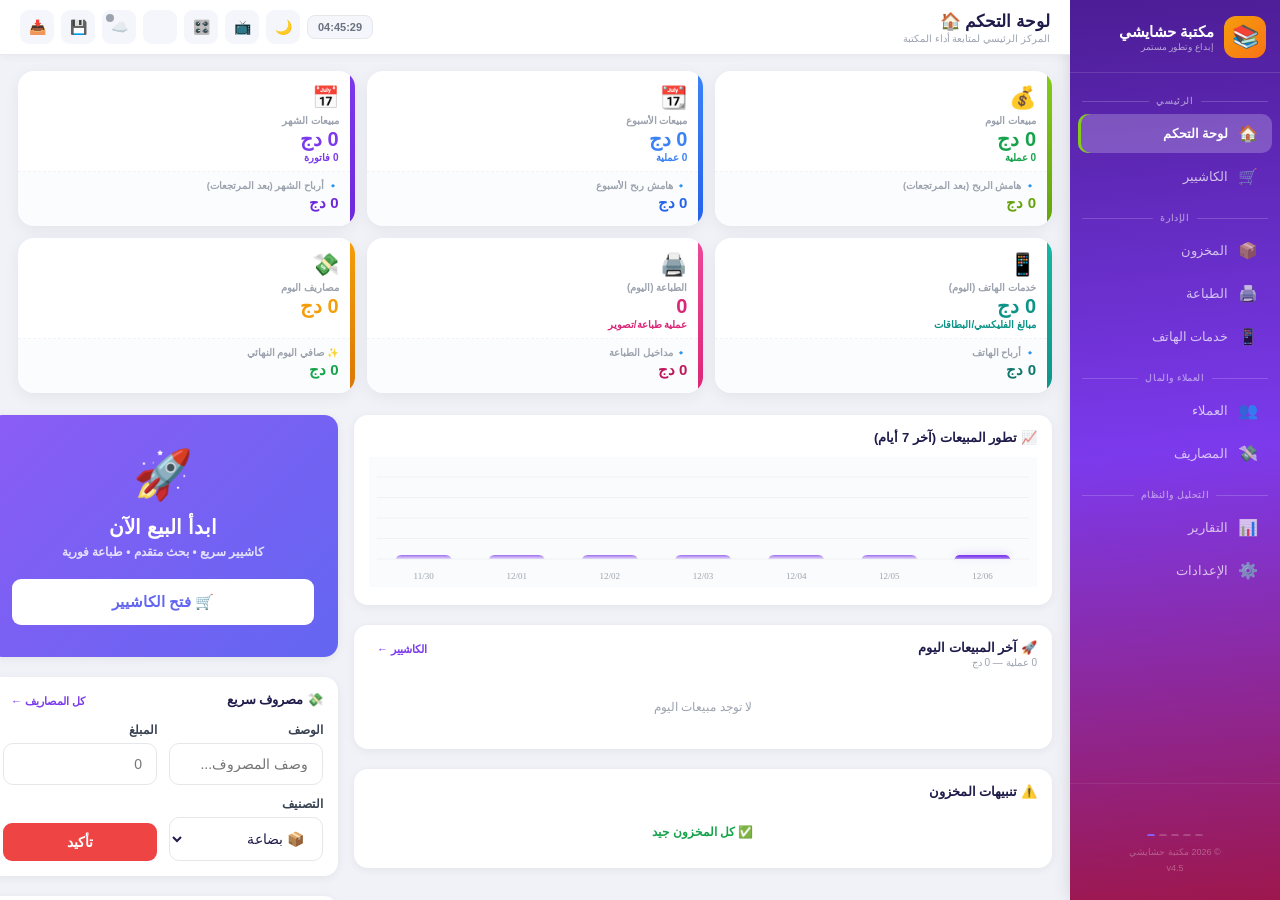
==== index.html @ e137a68d "Update index.html" ====
<!DOCTYPE html>
<html lang="ar" dir="rtl">
<head>
<meta charset="UTF-8">
<meta name="viewport" content="width=device-width, initial-scale=1.0, maximum-scale=1.0, user-scalable=no">
<title>مكتبة حشايشي - v4.5</title>
<style>
*,*::before,*::after{margin:0;padding:0;box-sizing:border-box;}
body{font-family:'Segoe UI',Tahoma,Arial,sans-serif;background:#f0f2f8;display:flex;height:100vh;overflow:hidden;direction:rtl;font-size:14px;color:#1e1b4b;}
body.dark-mode{background:#0f172a;color:#f8fafc;}
body.dark-mode .card,body.dark-mode .stat-card,body.dark-mode .inv-toolbar{background:#1e293b;border-color:#334155;}
body.dark-mode .input,body.dark-mode select,body.dark-mode .search-drop,body.dark-mode .modal{background:#1e293b;border-color:#334155;color:#f8fafc;}
body.dark-mode .input:focus{background:#0f172a;border-color:#7c3aed;}
body.dark-mode th{background:#0f172a;color:#94a3b8;border-color:#334155;}
body.dark-mode td{color:#cbd5e1;border-color:#1e293b;}
body.dark-mode tr:hover td{background:rgba(255,255,255,0.02);}
body.dark-mode .btn-gray{background:#334155;color:#f8fafc;border-color:#475569;}
body.dark-mode .topbar{background:#1e293b;border-color:#334155;}
body.dark-mode .topbar h1{color:#f8fafc;}
body.dark-mode .icon-btn,body.dark-mode .time-badge{background:rgba(30,41,59,0.8);color:#cbd5e1;}
body.dark-mode .sale-row,body.dark-mode .exp-row,body.dark-mode .cli-card{background:rgba(15,23,42,0.5);}
body.dark-mode .pt-btn,body.dark-mode .op-btn,body.dark-mode .ct-btn,body.dark-mode .pay-chip{background:#1e293b;border-color:#334155;color:#cbd5e1;}
body.dark-mode .pt-btn.sel,body.dark-mode .op-btn.sel,body.dark-mode .ct-btn.sel,body.dark-mode .pay-chip.sel{background:rgba(124,58,237,0.15);border-color:#7c3aed;}
body.dark-mode .cart-sum{background:rgba(124,58,237,0.05);}
body.dark-mode .qty-ctrl,body.dark-mode .qty-btn,body.dark-mode .tabs{background:#0f172a;border-color:#334155;color:#f8fafc;}
body.dark-mode .danger-zone{background:rgba(69,10,10,0.3);border-color:#7f1d1d;}
body.dark-mode .cat-chip{background:#334155;color:#e2e8f0;}
body.dark-mode .sidebar{background:linear-gradient(175deg,#1e1b4b,#312e81);}
body.dark-mode .inv-stat-card{background:#1e293b;border-color:#334155;}
body.dark-mode .modern-table-wrap{background:#1e293b;border-color:#334155;}
body.dark-mode .stock-bar-bg{background:#334155;}
body.dark-mode .cashier-top-bar{background:#1e293b;}
body.dark-mode .inv-prod-card{background:#1e293b;border-color:#334155;}
body.dark-mode .inv-detail-box{background:#0f172a;}
body.dark-mode .dash-combo-card{background:#1e293b;box-shadow:0 4px 16px rgba(0,0,0,.2);}
body.dark-mode .dcc-bottom{background:rgba(15,23,42,0.5);}
body.dark-mode .dcc-top{border-bottom-color:#334155;}
body.dark-mode .pt-name,body.dark-mode .on,body.dark-mode .ct-name{color:#f8fafc;}
body.dark-mode .summary-box{background:#1e293b;border-color:#334155;}
body.dark-mode .summary-box-purple{background:#1e293b;border-color:#334155;color:#cbd5e1;}
body.dark-mode .summary-box-purple .summary-row{color:#94a3b8;}
body.dark-mode .summary-box-purple .summary-val{color:#a78bfa;}
body.dark-mode #pc-result{background:#0f172a;border-color:#334155;}
body.dark-mode #pc-name{color:#f8fafc;}

.sidebar{width:210px;flex-shrink:0;background:linear-gradient(175deg,#4c1d95,#7c3aed,#9d174d);display:flex;flex-direction:column;padding:16px 0 10px;height:100vh;overflow-y:auto;overflow-x:hidden;box-shadow:4px 0 20px rgba(0,0,0,.2);}
.logo{display:flex;align-items:center;gap:10px;color:#fff;font-weight:800;font-size:15px;margin-bottom:8px;padding:0 14px 14px;border-bottom:1px solid rgba(255,255,255,.12);flex-shrink:0;}
.logo-icon{background:linear-gradient(135deg,#f59e0b,#f97316);border-radius:12px;width:42px;height:42px;display:flex;align-items:center;justify-content:center;font-size:22px;flex-shrink:0;}
.logo-text{display:flex;flex-direction:column;}
.logo-text span:first-child{font-size:15px;font-weight:800;}
.logo-text span:last-child{font-size:9px;opacity:.6;font-weight:400;margin-top:1px;}
.nav-divider{display:flex;align-items:center;gap:7px;padding:10px 12px 4px;margin:5px 0 2px;flex-shrink:0;}
.nav-divider::before,.nav-divider::after{content:'';flex:1;height:1px;background:rgba(255,255,255,.18);border-radius:1px;}
.nav-divider span{font-size:8.5px;color:rgba(255,255,255,.45);font-weight:700;letter-spacing:.6px;white-space:nowrap;}
.nav-item{display:flex;align-items:center;gap:10px;padding:10px 14px;border-radius:10px;cursor:pointer;color:rgba(255,255,255,.7);margin:2px 8px;transition:.2s;font-weight:500;font-size:12.5px;flex-shrink:0;}
.nav-item:hover{background:rgba(255,255,255,.15);color:#fff;}
.nav-item.active{background:rgba(255,255,255,.22);color:#fff;font-weight:700;box-shadow:inset 3px 0 0 #84cc16;}
.nav-icon{font-size:16px;width:20px;text-align:center;}
.sidebar-sparkline{display:flex;align-items:flex-end;justify-content:center;gap:4px;height:30px;margin:8px 0;flex-shrink:0;}
.spark-bar{width:8px;background:rgba(255,255,255,0.2);border-radius:4px 4px 0 0;transition:.3s;}
.spark-bar.today{background:#8b5cf6;}
.sidebar-footer{margin-top:auto;text-align:center;color:rgba(255,255,255,.3);font-size:9px;padding:14px;border-top:1px solid rgba(255,255,255,.08);line-height:1.8;flex-shrink:0;}
.mobile-close-sidebar{display:none;}

.main{flex:1;display:flex;flex-direction:column;overflow:hidden;min-width:0;}
.topbar{background:#fff;padding:10px 20px;display:flex;align-items:center;justify-content:space-between;border-bottom:1px solid #e8eaf0;flex-shrink:0;box-shadow:0 2px 8px rgba(0,0,0,.04);}
.topbar h1{font-size:17px;font-weight:800;color:#1e1b4b;}
.topbar p{font-size:10px;color:#9ca3af;margin-top:1px;}
.topbar-r{display:flex;gap:7px;align-items:center;}
.icon-btn{width:34px;height:34px;border-radius:9px;background:#f4f6fb;border:none;cursor:pointer;font-size:14px;display:flex;align-items:center;justify-content:center;transition:.2s;color:#374151;position:relative;}
.icon-btn:hover{background:#ede9fe;color:#7c3aed;}
.time-badge{font-size:11px;font-weight:600;color:#6b7280;background:#f4f6fb;padding:5px 10px;border-radius:8px;border:1px solid #e5e7eb;}
.sync-dot{width:8px;height:8px;border-radius:50%;background:#9ca3af;display:inline-block;position:absolute;top:4px;left:4px;transition:.4s;}
.sync-dot.ok{background:#16a34a;}
.sync-dot.busy{background:#f59e0b;animation:sdp .7s infinite;}
.sync-dot.err{background:#dc2626;}
@keyframes sdp{0%,100%{opacity:1}50%{opacity:.3}}
.page{display:none;flex:1;overflow-y:auto;overflow-x:hidden;padding:16px 18px;flex-direction:column;gap:12px;}
.page.active{display:flex;animation:fadeIn .3s ease;}
@keyframes fadeIn{from{opacity:0;transform:translateY(5px)}to{opacity:1;transform:translateY(0)}}

.card{background:#fff;border-radius:14px;padding:15px;box-shadow:0 2px 10px rgba(0,0,0,.06);}
.card-head{display:flex;justify-content:space-between;align-items:flex-start;margin-bottom:12px;}
.card-title{font-size:13px;font-weight:700;color:inherit;}
.card-sub{font-size:10px;color:#9ca3af;margin-top:2px;}
.see-all{font-size:11px;color:#7c3aed;cursor:pointer;font-weight:600;padding:3px 8px;border-radius:6px;transition:.2s;}
.see-all:hover{background:#ede9fe;}

.dash-grid{display:grid;grid-template-columns:repeat(3,1fr);gap:12px;margin-bottom:10px;}
.dash-combo-card{background:#fff;border-radius:16px;padding:0;box-shadow:0 4px 16px rgba(0,0,0,.06);overflow:hidden;position:relative;cursor:default;display:flex;flex-direction:column;}
.dash-combo-card::before{content:'';position:absolute;top:0;right:0;width:5px;height:100%;border-radius:0 16px 16px 0;}
.dcc-green::before{background:linear-gradient(180deg,#84cc16,#65a30d);}
.dcc-blue::before{background:linear-gradient(180deg,#3b82f6,#2563eb);}
.dcc-purple::before{background:linear-gradient(180deg,#7c3aed,#6d28d9);}
.dcc-orange::before{background:linear-gradient(180deg,#f59e0b,#d97706);}
.dcc-teal::before{background:linear-gradient(180deg,#14b8a6,#0d9488);}
.dcc-pink::before{background:linear-gradient(180deg,#ec4899,#db2777);}
.dcc-red::before{background:linear-gradient(180deg,#ef4444,#dc2626);}
.dcc-top{padding:14px 16px 8px;border-bottom:1px dashed #f0f2f8;flex:1;}
.dcc-bottom{padding:8px 16px 14px;background:rgba(248,250,252,0.6);}
.dcc-label{font-size:10px;color:#9ca3af;font-weight:600;margin-bottom:3px;}
.dcc-val{font-size:20px;font-weight:900;color:inherit;line-height:1;}
.dcc-sub{font-size:10px;font-weight:700;margin-top:3px;}
.dcc-profit-label{font-size:9.5px;color:#9ca3af;font-weight:600;margin-bottom:3px;}
.dcc-profit-val{font-size:15px;font-weight:800;}
.dcc-icon{font-size:22px;margin-bottom:4px;}

.btn{padding:10px 16px;border-radius:9px;border:none;font-size:13px;font-weight:700;cursor:pointer;transition:all .2s;display:inline-flex;align-items:center;gap:5px;font-family:inherit;white-space:nowrap;justify-content:center;}
.btn:active{transform:scale(0.95);}
.btn-p{background:#7c3aed;color:#fff;}
.btn-p:hover{background:#6d28d9;}
.btn-g{background:#84cc16;color:#fff;}
.btn-g:hover{background:#65a30d;}
.btn-r{background:#ef4444;color:#fff;}
.btn-r:hover{background:#dc2626;}
.btn-blue{background:#3b82f6;color:#fff;}
.btn-blue:hover{background:#2563eb;}
.btn-out{background:#fff;color:#7c3aed;border:1.5px solid #7c3aed;}
.btn-out:hover{background:#ede9fe;}
.btn-gray{background:#f4f6fb;color:#374151;border:1px solid #e5e7eb;}
.btn-gray:hover{background:#e5e7eb;}
.btn-sm{padding:6px 12px;font-size:12px;}
.btn-full{width:100%;}

.label{display:block;font-size:12px;font-weight:600;color:#374151;margin-bottom:6px;}
.input{width:100%;padding:12px 14px;border:1.5px solid #e5e7eb;border-radius:10px;font-size:14px;font-family:inherit;outline:none;transition:.2s;direction:rtl;background:#fff;color:inherit;}
.input:focus{border-color:#7c3aed;box-shadow:0 0 0 3px rgba(124,58,237,.1);}
.fg{margin-bottom:14px;}
.frow{display:grid;grid-template-columns:1fr 1fr;gap:12px;}
.frow3{display:grid;grid-template-columns:1fr 1fr 1fr;gap:12px;}
.two-col{display:grid;grid-template-columns:1fr 350px;gap:16px;align-items:start;}

.inv-stats-grid{display:grid;grid-template-columns:repeat(4,1fr);gap:12px;margin-bottom:14px;}
.inv-stat-card{background:#fff;border-radius:16px;padding:18px;box-shadow:0 4px 16px rgba(0,0,0,.05);border:2px solid transparent;cursor:pointer;transition:all .25s;position:relative;overflow:hidden;}
.inv-stat-card::before{content:'';position:absolute;top:0;right:0;width:5px;height:100%;}
.inv-stat-all::before{background:#7c3aed;}
.inv-stat-ok::before{background:#16a34a;}
.inv-stat-low::before{background:#f59e0b;}
.inv-stat-out::before{background:#ef4444;}
.inv-stat-card:hover,.inv-stat-card.active-filter{transform:translateY(-3px);box-shadow:0 8px 24px rgba(0,0,0,.1);}
.inv-stat-card.active-filter{border-width:2px;}
.inv-stat-all.active-filter{border-color:#7c3aed;background:#faf5ff;}
.inv-stat-ok.active-filter{border-color:#16a34a;background:#f0fdf4;}
.inv-stat-low.active-filter{border-color:#f59e0b;background:#fffbeb;}
.inv-stat-out.active-filter{border-color:#ef4444;background:#fff5f5;}
.inv-stat-val{font-size:28px;font-weight:900;line-height:1;margin-bottom:6px;}
.inv-stat-lbl{font-size:11px;color:#64748b;font-weight:700;}
.inv-stat-all .inv-stat-val{color:#7c3aed;}
.inv-stat-ok .inv-stat-val{color:#16a34a;}
.inv-stat-low .inv-stat-val{color:#f59e0b;}
.inv-stat-out .inv-stat-val{color:#ef4444;}
.inv-toolbar{display:flex;gap:12px;align-items:center;flex-wrap:wrap;background:#fff;padding:14px;border-radius:14px;box-shadow:0 2px 10px rgba(0,0,0,.04);margin-bottom:12px;}

.modern-table-wrap{overflow-x:auto;overflow-y:auto;max-height:calc(100vh - 280px);border-radius:14px;box-shadow:0 4px 15px rgba(0,0,0,.03);background:#fff;border:1px solid #e5e7eb;}
.modern-table{width:100%;border-collapse:separate;border-spacing:0;min-width:800px;}
.modern-table th{position:sticky;top:0;z-index:10;background:#f8fafc;padding:12px 16px;font-size:11px;font-weight:800;color:#475569;letter-spacing:0.5px;border-bottom:2px solid #e2e8f0;text-align:right;}
.modern-table td{padding:12px 16px;font-size:12.5px;border-bottom:1px solid #f1f5f9;vertical-align:middle;transition:background .2s;}
.modern-table tr:hover td{background:#f8fafc;}
.modern-table tr:last-child td{border-bottom:none;}
.action-btn-circle{width:30px;height:30px;border-radius:50%;display:flex;align-items:center;justify-content:center;border:none;cursor:pointer;transition:.2s;font-size:13px;}
.action-btn-circle.cart{background:#f0fdf4;color:#16a34a;}
.action-btn-circle.cart:hover{background:#16a34a;color:#fff;transform:scale(1.1);}
.action-btn-circle.edit{background:#f4f6fb;color:#3b82f6;}
.action-btn-circle.edit:hover{background:#3b82f6;color:#fff;transform:scale(1.1);}
.action-btn-circle.del{background:#fef2f2;color:#ef4444;}
.action-btn-circle.del:hover{background:#ef4444;color:#fff;transform:scale(1.1);}
.stock-bar-bg{width:70px;height:5px;background:#e2e8f0;border-radius:3px;overflow:hidden;margin-top:5px;}
.stock-bar-fill{height:100%;border-radius:3px;transition:width .3s ease;}
.stock-fill-ok{background:#16a34a;}
.stock-fill-low{background:#f59e0b;}
.stock-fill-out{background:#ef4444;}
.badge-pro{display:inline-flex;align-items:center;padding:3px 8px;border-radius:20px;font-size:10.5px;font-weight:800;}
.badge-ok{background:#dcfce7;color:#16a34a;}
.badge-low{background:#fef3c7;color:#d97706;}
.badge-out{background:#fee2e2;color:#dc2626;}
.inv-mobile-card{display:none;flex-direction:column;gap:10px;}
.inv-prod-card{background:#fff;border-radius:14px;padding:14px;box-shadow:0 2px 10px rgba(0,0,0,.06);border:1.5px solid #f0f2f8;}
.inv-prod-card-header{display:flex;align-items:center;justify-content:space-between;margin-bottom:10px;}
.inv-prod-name{font-size:14px;font-weight:800;color:inherit;}
.inv-prod-cat{font-size:10px;color:#9ca3af;margin-top:2px;}
.inv-prod-price{font-size:18px;font-weight:900;color:#7c3aed;}
.inv-prod-details{display:grid;grid-template-columns:1fr 1fr;gap:8px;margin-bottom:10px;}
.inv-detail-box{background:#f8fafc;border-radius:10px;padding:8px 10px;}
.inv-detail-lbl{font-size:9px;color:#9ca3af;font-weight:600;margin-bottom:2px;}
.inv-detail-val{font-size:14px;font-weight:800;color:inherit;}
.inv-qty-edit-btn{width:100%;background:#f4f6fb;border:1px solid #e5e7eb;border-radius:12px;padding:10px;text-align:center;font-size:16px;font-weight:900;color:#374151;cursor:pointer;transition:.2s;}
.inv-qty-edit-btn:hover{background:#ede9fe;border-color:#7c3aed;color:#7c3aed;}
.inv-card-actions{display:flex;gap:8px;margin-top:10px;}

.set-content{display:none;}
.set-content.active{display:grid;grid-template-columns:1fr 350px;gap:16px;align-items:start;}

.cashier-top-bar{display:flex;gap:12px;align-items:center;background:#fff;padding:12px 16px;border-radius:14px;box-shadow:0 2px 10px rgba(0,0,0,.04);margin-bottom:12px;flex-wrap:wrap;}
.cashier-search-wrap{flex:1;min-width:250px;display:flex;gap:8px;position:relative;}
.cart-wrap-desktop{display:flex;flex-direction:column;height:calc(100vh - 170px);position:sticky;top:0;}
#cart-list-desktop{overflow-y:auto;flex:1;min-height:0;display:flex;flex-direction:column-reverse;}
.cart-item{display:flex;align-items:center;gap:8px;padding:10px 0;border-bottom:1px solid #f0f2f8;}
.cart-item:first-child{border-bottom:none;}
.ci-info{flex:1;min-width:0;}
.ci-name{font-size:13px;font-weight:700;color:inherit;white-space:nowrap;overflow:hidden;text-overflow:ellipsis;}
.ci-unit{font-size:11px;color:#9ca3af;}
.ci-price{font-size:14px;font-weight:800;color:#7c3aed;white-space:nowrap;}
.qty-ctrl{display:flex;align-items:center;gap:4px;flex-shrink:0;background:#f8fafc;padding:4px;border-radius:10px;border:1px solid #e5e7eb;}
.qty-btn{width:28px;height:28px;border-radius:8px;border:none;background:#fff;cursor:pointer;font-size:14px;font-weight:700;display:flex;align-items:center;justify-content:center;transition:.15s;box-shadow:0 1px 3px rgba(0,0,0,.06);}
.qty-btn:hover{color:#7c3aed;}
.qty-n{width:28px;text-align:center;font-size:14px;font-weight:800;}
.cart-total-big{background:linear-gradient(135deg,#7c3aed,#6366f1);border-radius:16px;padding:20px;margin:10px 0;text-align:center;color:#fff;}
.cart-total-big-label{font-size:12px;opacity:.8;font-weight:600;margin-bottom:4px;}
.cart-total-big-num{font-size:42px;font-weight:900;letter-spacing:-1px;line-height:1;}
.cart-total-big-sub{font-size:11px;opacity:.7;margin-top:6px;}
.cashier-stats-bottom{display:grid;grid-template-columns:repeat(4,1fr);gap:10px;margin-top:10px;}
.cashier-stat-box{background:#f8fafc;border-radius:12px;padding:12px;text-align:center;border:1px solid #e5e7eb;}
.csb-val{font-size:20px;font-weight:900;color:#7c3aed;}
.csb-lbl{font-size:10px;color:#9ca3af;font-weight:600;margin-top:3px;}

.pay-chips{display:flex;gap:8px;margin-bottom:12px;}
.pay-chip{flex:1;padding:14px;border-radius:12px;border:2px solid #e5e7eb;background:#fff;cursor:pointer;text-align:center;transition:.2s;font-size:13px;font-weight:800;color:#374151;}
.pay-chip:hover{border-color:#c4b5fd;background:#faf5ff;}
.pay-chip.sel{border-color:#7c3aed;background:#ede9fe;color:#7c3aed;}

.tag{display:inline-flex;align-items:center;gap:3px;padding:4px 10px;border-radius:20px;font-size:11px;font-weight:700;}
.tg{background:#dcfce7;color:#16a34a;}
.tr{background:#fee2e2;color:#dc2626;}
.tb{background:#dbeafe;color:#2563eb;}
.to{background:#ffedd5;color:#ea580c;}
.tp{background:#ede9fe;color:#7c3aed;}
.tgr{background:#f3f4f6;color:#6b7280;}
.search-drop{position:absolute;z-index:100;background:#fff;border:1.5px solid #e5e7eb;border-radius:10px;overflow:hidden;box-shadow:0 8px 24px rgba(0,0,0,.1);width:100%;top:100%;margin-top:4px;max-height:260px;overflow-y:auto;}
.search-drop-item{padding:12px;cursor:pointer;display:flex;justify-content:space-between;align-items:center;border-bottom:1px solid #f0f2f8;transition:.15s;}
.search-drop-item:hover{background:#faf5ff;padding-right:16px;}
.tabs{display:flex;gap:6px;margin-bottom:16px;background:#f4f6fb;padding:6px;border-radius:12px;}
.tab-btn{flex:1;padding:12px;border-radius:10px;border:none;font-size:13px;font-weight:700;cursor:pointer;color:#6b7280;transition:.2s;font-family:inherit;background:transparent;}
.tab-btn.active{background:#fff;color:#7c3aed;box-shadow:0 2px 8px rgba(0,0,0,.08);}

.print-grid{display:grid;grid-template-columns:repeat(3,1fr);gap:12px;margin-bottom:20px;}
.pt-btn{padding:20px 10px;border-radius:16px;border:1.5px solid #e5e7eb;background:#fff;cursor:pointer;text-align:center;transition:.2s;}
.pt-btn:hover{border-color:#c4b5fd;background:#faf5ff;transform:translateY(-2px);}
.pt-btn.sel{border-color:#7c3aed;background:#faf5ff;box-shadow:0 0 0 3px rgba(124,58,237,.1);}
.pt-icon{font-size:32px;margin-bottom:10px;display:block;}
.pt-name{font-size:12px;font-weight:800;color:#1e1b4b;line-height:1.4;}
.pt-price{font-size:13px;color:#7c3aed;font-weight:800;margin-top:6px;}
.op-grid{display:grid;grid-template-columns:repeat(3,1fr);gap:12px;margin-bottom:20px;}
.op-btn{padding:20px 10px;border-radius:16px;border:1.5px solid #e5e7eb;background:#fff;cursor:pointer;text-align:center;transition:.2s;}
.op-btn:hover{border-color:#84cc16;background:#f0fdf4;transform:translateY(-2px);}
.op-btn.sel{border-color:#84cc16;background:#f0fdf4;box-shadow:0 0 0 3px rgba(132,204,22,.1);}
.oi-dot{width:36px;height:36px;border-radius:50%;margin:0 auto 10px;box-shadow:0 4px 10px rgba(0,0,0,0.1);}
.oi-djezzy{background:linear-gradient(135deg,#ef4444,#dc2626);}
.oi-mobilis{background:linear-gradient(135deg,#84cc16,#65a30d);}
.oi-ooredoo{background:linear-gradient(135deg,#3b82f6,#2563eb);}
.on{font-size:13px;font-weight:800;color:#1e1b4b;}
.card-grid{display:grid;grid-template-columns:repeat(2,1fr);gap:12px;margin-bottom:20px;}
.ct-btn{padding:16px;border-radius:16px;border:1.5px solid #e5e7eb;background:#fff;cursor:pointer;text-align:center;transition:.2s;}
.ct-btn:hover,.ct-btn.sel{border-color:#84cc16;background:#f0fdf4;transform:translateY(-2px);}
.ct-name{font-size:13px;font-weight:800;color:#1e1b4b;}
.ct-price{font-size:20px;font-weight:900;color:#7c3aed;margin:6px 0;}
.ct-profit{font-size:11px;color:#16a34a;font-weight:700;background:#dcfce7;display:inline-block;padding:4px 10px;border-radius:20px;}
.summary-box{background:linear-gradient(135deg,#f0fdf4,#dcfce7);border-radius:16px;padding:20px;margin:20px 0;border:1px solid #bbf7d0;display:flex;flex-direction:column;gap:10px;}
.summary-row{display:flex;justify-content:space-between;align-items:center;font-size:14px;font-weight:700;color:#065f46;}
.summary-val{font-size:24px;font-weight:900;color:#10b981;}
.summary-box-purple{background:linear-gradient(135deg,#faf5ff,#f3e8ff);border-color:#e9d5ff;color:#4c1d95;}
.summary-box-purple .summary-row{color:#5b21b6;}
.summary-box-purple .summary-val{color:#7c3aed;}

.cli-header-bar{display:flex;justify-content:space-between;align-items:center;margin-bottom:16px;padding:0 8px;}
.cli-total-debt{text-align:left;}
.cli-total-debt-lbl{font-size:11px;color:#64748b;font-weight:700;}
.cli-total-debt-val{font-size:18px;font-weight:900;color:#dc2626;}
.cli-card{display:flex;align-items:center;justify-content:space-between;padding:16px;border:1.5px solid #f0f2f8;border-radius:16px;cursor:pointer;transition:.2s;margin-bottom:10px;background:#fff;box-shadow:0 2px 8px rgba(0,0,0,0.02);}
.cli-card:hover{border-color:#d8b4fe;background:#faf5ff;transform:translateY(-2px);box-shadow:0 4px 12px rgba(124,58,237,0.08);}
.cli-card-right{display:flex;align-items:center;gap:14px;}
.cli-av{width:48px;height:48px;border-radius:50%;background:linear-gradient(135deg,#c084fc,#db2777);color:#fff;display:flex;align-items:center;justify-content:center;font-weight:800;font-size:20px;flex-shrink:0;box-shadow:0 4px 10px rgba(219,39,119,0.2);}
.cli-name{font-size:15px;font-weight:800;color:#1e1b4b;}
.cli-phone{font-size:11px;color:#94a3b8;margin-top:4px;}
.cli-card-left{text-align:left;}

.modal-ov{display:none;position:fixed;inset:0;background:rgba(15,10,40,.6);z-index:9999;align-items:center;justify-content:center;backdrop-filter:blur(4px);padding:20px;}
.modal-ov.show{display:flex;animation:fadeInModal .2s ease;}
@keyframes fadeInModal{from{opacity:0;transform:scale(0.95)}to{opacity:1;transform:scale(1)}}
.modal{background:#fff;border-radius:20px;padding:24px;width:94%;max-width:440px;box-shadow:0 24px 64px rgba(0,0,0,.3);max-height:90vh;overflow-y:auto;}
.modal-title{font-size:17px;font-weight:800;color:inherit;margin-bottom:18px;display:flex;align-items:center;gap:8px;}
.modal-foot{display:flex;gap:10px;margin-top:20px;}
.toast{position:fixed;bottom:24px;left:50%;transform:translateX(-50%) translateY(80px);background:#1e1b4b;color:#fff;padding:12px 20px;border-radius:12px;font-size:13px;font-weight:600;z-index:99999;transition:.4s cubic-bezier(0.175,0.885,0.32,1.275);opacity:0;pointer-events:none;display:flex;align-items:center;gap:8px;box-shadow:0 8px 24px rgba(0,0,0,.3);}
.toast.show{transform:translateX(-50%) translateY(0);opacity:1;}
.toast.success{background:linear-gradient(135deg,#16a34a,#15803d);}
.toast.error{background:linear-gradient(135deg,#dc2626,#b91c1c);}

.cat-chip{display:inline-flex;align-items:center;gap:6px;background:#e2e8f0;color:#334155;padding:8px 14px;border-radius:20px;font-size:13px;font-weight:700;transition:.2s;border:1px solid transparent;}
.cat-chip:hover{background:#cbd5e1;}
.cat-chip .rm-btn{cursor:pointer;color:#ef4444;font-size:12px;padding:2px;border-radius:50%;transition:.2s;}
.danger-zone{background:#fff5f5;border:1.5px dashed #fca5a5;border-radius:12px;padding:14px;margin-top:8px;}
#receipt-print-area{display:none;}
@media print{body>*{display:none;}#receipt-print-area{display:block!important;width:80mm;font-family:monospace;font-size:12px;padding:10px;}}
::-webkit-scrollbar{width:5px;height:5px;}
::-webkit-scrollbar-thumb{background:#cbd5e1;border-radius:10px;}
body.dark-mode ::-webkit-scrollbar-thumb{background:#475569;}
::-webkit-scrollbar-track{background:transparent;}

#sidebar-overlay{display:none;position:fixed;inset:0;background:rgba(15,23,42,0.5);backdrop-filter:blur(4px);z-index:900;transition:.3s;opacity:0;}
#sidebar-overlay.show{display:block;opacity:1;}
#menu-btn{display:none;}

@media (min-width:769px){
  #c-cam{display:none!important;}
  #btn-inv-cam{display:none!important;}
}

@media(max-width:768px){
  body{font-size:13px;overflow:auto;height:auto;min-height:100vh;}
  .sidebar{position:fixed!important;right:-270px;top:0;height:100vh;width:260px;z-index:1000;border-radius:24px 0 0 24px;display:flex!important;padding-bottom:30px;}
  .sidebar.open{right:0;box-shadow:-5px 0 30px rgba(0,0,0,.2);}
  .mobile-close-sidebar{display:flex;align-items:center;justify-content:center;position:absolute;left:15px;top:15px;width:30px;height:30px;background:rgba(255,255,255,0.15);border-radius:50%;color:#fff;font-size:12px;font-weight:bold;cursor:pointer;border:none;}
  #menu-btn{display:flex!important;}
  .main{width:100%;min-height:100vh;}
  .topbar{padding:12px;position:sticky;top:0;z-index:500;}
  .page{padding:12px 10px 80px;gap:16px;overflow:visible;flex:none;}
  .dash-grid{grid-template-columns:repeat(2,1fr)!important;gap:10px;}
  .two-col{display:flex!important;flex-direction:column!important;gap:16px!important;}
  .two-col>div{width:100%!important;}
  .set-content.active{display:flex!important;flex-direction:column!important;}
  .modern-table-wrap{display:none!important;}
  .inv-mobile-card{display:flex!important;}
  .inv-stats-grid{grid-template-columns:repeat(2,1fr);gap:10px;}
  .cashier-top-bar{flex-direction:column;align-items:stretch;gap:10px;padding:12px;}
  .cashier-search-wrap{width:100%;min-width:unset;}
  .desktop-cashier-left{order:999;}
  .cart-wrap-desktop{order:1;position:static!important;height:auto!important;max-height:none!important;width:100%;}
  .cashier-stats-bottom{grid-template-columns:repeat(4,1fr);gap:8px;order:2;}
  #c-cam{order:0;width:100%;}
  #cart-list-desktop{max-height:35vh;min-height:180px;}
  .cart-total-big-num{font-size:36px;}
  .cli-header-bar{flex-direction:column;align-items:flex-start;gap:10px;}
  .cli-total-debt{align-self:flex-end;}
}
@media(max-width:400px){
  .dash-grid{grid-template-columns:1fr 1fr!important;}
  .inv-stats-grid{grid-template-columns:1fr 1fr!important;}
  .print-grid{grid-template-columns:repeat(2,1fr);}
  .op-grid{grid-template-columns:repeat(3,1fr);gap:6px;}
  .op-btn{padding:12px 6px;}
}
</style>
  
<!-- PWA Manifest -->
<link rel="manifest" href="manifest.json">

<!-- iOS Support (مهم لـ iPhone) -->
<meta name="apple-mobile-web-app-capable" content="yes">
<meta name="apple-mobile-web-app-status-bar-style" content="black-translucent">
<meta name="apple-mobile-web-app-title" content="حشايشي">
<link rel="apple-touch-icon" href="icons/icon-192.png">

<!-- Theme color للمتصفح -->
<meta name="theme-color" content="#7c3aed">
</head>
<body>
<div id="sidebar-overlay" onclick="closeSidebar()"></div>
<aside class="sidebar" id="sidebar">
  <button class="mobile-close-sidebar" onclick="closeSidebar()">✕</button>
  <div class="logo">
    <div class="logo-icon">📚</div>
    <div class="logo-text"><span>مكتبة حشايشي</span><span>إبداع وتطور مستمر</span></div>
  </div>
  <div class="nav-divider"><span>الرئيسي</span></div>
  <div class="nav-item active" data-page="dashboard"><span class="nav-icon">🏠</span> لوحة التحكم</div>
  <div class="nav-item" data-page="cashier"><span class="nav-icon">🛒</span> الكاشيير</div>
  <div class="nav-divider"><span>الإدارة</span></div>
  <div class="nav-item" data-page="inventory"><span class="nav-icon">📦</span> المخزون</div>
  <div class="nav-item" data-page="print"><span class="nav-icon">🖨️</span> الطباعة</div>
  <div class="nav-item" data-page="telecom"><span class="nav-icon">📱</span> خدمات الهاتف</div>
  <div class="nav-divider"><span>العملاء والمال</span></div>
  <div class="nav-item" data-page="clients"><span class="nav-icon">👥</span> العملاء</div>
  <div class="nav-item" data-page="expenses"><span class="nav-icon">💸</span> المصاريف</div>
  <div class="nav-divider"><span>التحليل والنظام</span></div>
  <div class="nav-item" data-page="reports"><span class="nav-icon">📊</span> التقارير</div>
  <div class="nav-item" data-page="settings"><span class="nav-icon">⚙️</span> الإعدادات</div>
  <div class="sidebar-footer">
    <div class="sidebar-sparkline" id="sidebar-spark"></div>
    © 2026 مكتبة حشايشي<br>v4.5
  </div>
</aside>

<div class="main">
  <div class="topbar">
    <div style="display:flex;align-items:center;gap:12px">
      <button id="menu-btn" onclick="toggleSidebar()" style="background:#f4f6fb;border:1px solid #e5e7eb;font-size:18px;cursor:pointer;width:36px;height:36px;border-radius:10px;color:#374151;display:none;align-items:center;justify-content:center;">☰</button>
      <div><h1 id="pg-title">لوحة التحكم</h1><p id="pg-sub">المركز الرئيسي لمتابعة أداء المكتبة</p></div>
    </div>
    <div class="topbar-r">
      <div class="time-badge" id="clock-badge">--:--:--</div>
      <button class="icon-btn" onclick="toggleTheme()" id="theme-btn" title="تبديل المظهر">🌙</button>
      <button class="icon-btn" 
    onclick="window.open('./display.html','_blank')" 
    title="فتح شاشة الزبون">
    📺
  </button>

  <button class="icon-btn" 
    onclick="window.open('./display-admin.html','_blank')" 
    title="لوحة تحكم الشاشة">
    🎛️
  </button>

<!-- ثم يكمل باقي الأزرار الموجودة: -->
  <button class="icon-btn" onclick="openModal('m-cloud')" ...>
      <button class="icon-btn" onclick="openModal('m-cloud')" title="المزامنة السحابية">☁️<span class="sync-dot" id="sync-dot"></span></button>
      <button class="icon-btn" onclick="exportBackup()" title="نسخة احتياطية">💾</button>
      <button class="icon-btn" onclick="document.getElementById('import-file').click()" title="استيراد">📥</button>
      <input id="import-file" type="file" accept=".json" style="display:none" onchange="importBackup(event)">
    </div>
  </div>

  <!-- DASHBOARD -->
  <div id="pg-dashboard" class="page active">
    <div class="dash-grid" id="dash-stats" data-layout="stats"></div>
    <div class="two-col">
      <div style="display:flex;flex-direction:column;gap:20px">
        <div class="card" id="dash-card-chart" data-layout="chart">
          <div class="card-head"><div class="card-title">📈 تطور المبيعات (آخر 7 أيام)</div></div>
          <canvas id="dash-mini-chart" height="130"></canvas>
        </div>
        <div class="card" id="dash-card-recent" data-layout="sales">
          <div class="card-head">
            <div><div class="card-title">🚀 آخر المبيعات اليوم</div><div id="dash-sales-sub" class="card-sub"></div></div>
            <span class="see-all" onclick="showPage('cashier')">الكاشيير ←</span>
          </div>
          <div id="dash-recent"></div>
        </div>
        <div class="card" id="dash-card-lowstock" data-layout="lowStock">
          <div class="card-head"><div class="card-title">⚠️ تنبيهات المخزون</div></div>
          <div id="dash-low"></div>
        </div>
      </div>
      <div style="display:flex;flex-direction:column;gap:20px">
        <div class="card" style="background:linear-gradient(135deg,#8b5cf6,#6366f1);color:#fff;text-align:center;padding:32px 24px;border:none">
          <div style="font-size:48px;margin-bottom:12px">🚀</div>
          <div style="font-size:20px;font-weight:900;margin-bottom:6px">ابدأ البيع الآن</div>
          <div style="font-size:12px;opacity:.8;margin-bottom:20px;font-weight:600">كاشيير سريع • بحث متقدم • طباعة فورية</div>
          <button class="btn btn-full" onclick="showPage('cashier')" style="background:#fff;color:#6366f1;font-size:15px;padding:14px">🛒 فتح الكاشيير</button>
        </div>
        <div class="card" id="dash-card-quickexp" data-layout="quickExp">
          <div class="card-head"><div class="card-title">💸 مصروف سريع</div><span class="see-all" onclick="showPage('expenses')">كل المصاريف ←</span></div>
          <div style="display:flex;flex-direction:column;gap:12px">
            <div class="frow">
              <div><div class="label">الوصف</div><input id="qdesc" class="input" placeholder="وصف المصروف..."></div>
              <div><div class="label">المبلغ</div><input id="qamt" type="number" class="input" placeholder="0"></div>
            </div>
            <div class="frow" style="align-items:flex-end">
              <div><div class="label">التصنيف</div>
                <select id="qcat" class="input">
                  <option value="supply">📦 بضاعة</option><option value="rent">🏠 إيجار</option>
                  <option value="electricity">⚡ كهرباء</option><option value="transport">🚗 مواصلات</option>
                  <option value="salary">👷 رواتب</option><option value="other">🗂️ متنوع</option>
                </select>
              </div>
              <button class="btn btn-r" onclick="quickAddExpense()" style="padding:11px;font-size:14px">تأكيد</button>
            </div>
          </div>
        </div>
        <div class="card" id="dash-card-categories" data-layout="categories">
          <div class="card-head"><div class="card-title">📂 إحصائيات الأقسام</div></div>
          <div id="dash-cats"></div>
        </div>
      </div>
    </div>
  </div>

  <!-- CASHIER -->
  <div id="pg-cashier" class="page">
    <div class="cashier-top-bar">
      <div class="cashier-search-wrap">
        <input id="man-search" class="input" placeholder="ابحث باسم المنتج أو الباركود..." oninput="onSearch(this.value)" autocomplete="off">
        <button class="btn btn-p" onclick="addBySearch()">إضافة للسلة</button>
        <div id="search-drop" class="search-drop" style="display:none"></div>
      </div>
      <div style="display:flex;gap:8px;align-items:center;flex-wrap:wrap">
        <button class="btn btn-blue" onclick="openPriceCheck()" style="padding:10px 14px">🔍 كاشف السعر</button>
        <button class="btn btn-out" onclick="openReturnModal()" style="border-color:#ea580c;color:#ea580c;padding:10px 14px">🔄 مرتجع</button>
        <div id="held-carts-wrap" style="display:none;gap:8px;"></div>
      </div>
    </div>
    <div class="card" id="c-cam">
      <div class="card-head">
        <div><div class="card-title">📷 الكاميرا الذكية</div><div class="card-sub" id="scan-status-text">للبيع السريع عبر الهاتف</div></div>
        <button class="btn btn-p btn-sm" id="cam-btn" onclick="toggleCamera()">تشغيل</button>
      </div>
      <div id="scan-area" onclick="toggleCamera()" style="cursor:pointer;text-align:center;padding:30px;background:#f8fafc;border-radius:12px;border:2px dashed #c4b5fd;">
        <div style="font-size:38px;margin-bottom:6px">📷</div>
        <div style="font-size:13px;font-weight:800;color:#8b5cf6">انقر لتشغيل الكاميرا للبيع</div>
      </div>
      <div id="video-wrapper" style="display:none;position:relative;width:100%;border-radius:12px;overflow:hidden;border:3px solid #7c3aed;box-shadow:0 4px 12px rgba(124,58,237,0.2);margin-top:10px;">
        <video id="scan-video" autoplay playsinline muted style="width:100%;display:block;"></video>
        <div style="position:absolute;top:50%;left:5%;right:5%;height:2px;background:#ef4444;box-shadow:0 0 10px #ef4444,0 0 20px #ef4444;"></div>
      </div>
    </div>
    <div class="two-col cashier-layout">
      <div class="card cart-wrap-desktop">
        <div style="display:flex;justify-content:space-between;align-items:center;margin-bottom:16px">
          <div style="display:flex;align-items:center;gap:8px">
            <div style="font-size:22px;font-weight:900">🛒 السلة</div>
            <span id="cart-badge" style="display:none;background:#ef4444;color:#fff;font-size:12px;padding:4px 12px;border-radius:20px;font-weight:800"></span>
          </div>
          <div style="display:flex;gap:8px">
            <button class="btn btn-out" onclick="holdCart()">⏱️ تعليق</button>
            <button class="btn btn-gray" onclick="clearCart()">🗑️ مسح</button>
          </div>
        </div>
        <div id="cart-list-desktop"></div>
        <div id="cart-empty" style="text-align:center;color:#94a3b8;padding:60px 20px">
          <div style="font-size:64px;opacity:.4">🛒</div>
          <div style="margin-top:16px;font-size:18px;font-weight:800;color:#64748b">السلة فارغة</div>
          <div style="font-size:13px;margin-top:8px;font-weight:600">مرر الباركود أو ابحث عن منتج</div>
        </div>
        <div id="cart-sum-section" style="display:none;margin-top:16px">
          <div style="display:flex;justify-content:space-between;font-size:14px;margin-bottom:8px;align-items:center"><span style="color:#64748b;font-weight:600">الأصناف:</span><span id="cart-cnt" style="font-weight:800">0</span></div>
          <div style="display:flex;justify-content:space-between;font-size:14px;margin-bottom:8px;align-items:center"><span style="color:#64748b;font-weight:600">المجموع الفرعي:</span><span id="cart-sub" style="font-weight:800">0 دج</span></div>
          <div style="display:flex;justify-content:space-between;font-size:14px;margin-bottom:12px;align-items:center"><span style="color:#64748b;font-weight:600">تخفيض:</span><input id="disc-in" type="number" class="input" style="width:120px;padding:8px 12px;font-size:14px;text-align:center;font-weight:700" value="0" min="0" oninput="updateCartTotals()"></div>
          <div class="cart-total-big">
            <div class="cart-total-big-label">💰 الإجمالي</div>
            <div class="cart-total-big-num" id="cart-tot">0 دج</div>
            <div class="cart-total-big-sub" id="cart-tot-sub">0 صنف</div>
          </div>
        </div>
        <div id="pay-section" style="display:none;margin-top:16px">
          <div class="pay-chips">
            <div class="pay-chip sel" onclick="selPay('cash',this)">💵<br><span style="margin-top:6px;display:block">نقداً</span></div>
            <div class="pay-chip" onclick="selPay('card',this)">💳<br><span style="margin-top:6px;display:block">بطاقة</span></div>
            <div class="pay-chip" onclick="selPay('debt',this)">📝<br><span style="margin-top:6px;display:block">دين</span></div>
          </div>
          <input type="hidden" id="pay-method" value="cash">
          <div id="cli-sel-wrap" style="display:none" class="fg">
            <div class="label">اختر العميل</div>
            <select id="sale-client" class="input"></select>
            <button class="btn btn-out" style="margin-top:10px;width:100%;padding:12px" onclick="openModal('m-add-client')">+ إضافة عميل جديد</button>
          </div>
          <div style="display:flex;gap:10px;margin-top:16px">
            <button class="btn btn-g btn-full" style="font-size:18px;padding:18px;font-weight:900" onclick="checkout()">✅ تأكيد البيع</button>
            <button class="btn btn-gray" onclick="hidePay()" style="padding:18px;font-size:18px">↩</button>
          </div>
        </div>
        <div id="pay-btn-wrap" style="margin-top:16px;display:none">
          <div style="display:flex;gap:10px">
            <button class="btn btn-p btn-full" style="font-size:18px;padding:18px;font-weight:900" onclick="showPay()">💳 الدفع وإتمام البيع</button>
            <button class="btn btn-gray" style="padding:18px;font-size:20px" onclick="printLastReceipt()">🖨️</button>
          </div>
        </div>
      </div>
      <div class="desktop-cashier-left" style="display:flex;flex-direction:column;gap:16px">
        <div class="card">
          <div class="card-head">
            <div class="card-title" style="font-size:15px">📊 ملخص اليوم</div>
            <button class="btn btn-gray" onclick="printLastReceipt()">🖨️ آخر وصل</button>
          </div>
          <div id="today-sum" class="cashier-stats-bottom"></div>
        </div>
      </div>
    </div>
  </div>

  <!-- INVENTORY -->
  <div id="pg-inventory" class="page">
    <div class="inv-stats-grid" id="inv-stats-row"></div>
    <div class="inv-toolbar">
      <div style="flex:1;min-width:200px;display:flex;gap:8px;align-items:center">
        <span style="font-size:20px;color:#9ca3af;">🔍</span>
        <input id="inv-s" class="input" style="flex:1;border:none;box-shadow:none;padding:10px 0;font-size:15px" placeholder="ابحث باسم المنتج أو الباركود..." oninput="renderInv()">
      </div>
      <div style="width:1px;height:30px;background:#e2e8f0;margin:0 8px"></div>
      <select id="inv-cat" class="input" style="width:160px" onchange="renderInv()"></select>
      <button class="btn btn-g" onclick="openAddProd()">➕ إضافة يدوية</button>
      <button class="btn btn-p" id="btn-inv-cam" onclick="startInventoryCamera()">📷 مسح وإضافة</button>
      <button class="btn btn-gray" onclick="exportInvCSV()">📥 CSV</button>
    </div>
    <div class="modern-table-wrap">
      <table class="modern-table">
        <thead><tr><th style="width:120px">الباركود</th><th>المنتج</th><th>القسم</th><th>السعر</th><th>الربح</th><th style="width:160px">المخزون</th><th style="text-align:center">إجراءات</th></tr></thead>
        <tbody id="inv-body"></tbody>
      </table>
    </div>
    <div class="inv-mobile-card" id="inv-mobile-cards"></div>
  </div>

  <!-- PRINT -->
  <div id="pg-print" class="page">
    <div class="two-col">
      <div class="card">
        <div class="card-title" style="margin-bottom:20px;font-size:16px">🖨️ نوع الخدمة</div>
        <div class="print-grid" id="print-btns"></div>
        <div class="fg"><div class="label">عدد الصفحات / النسخ</div><input id="pr-qty" type="number" class="input" value="1" min="1" oninput="calcPrint()"></div>
        <div class="fg"><div class="label">ملاحظة (اختياري)</div><input id="pr-note" class="input" placeholder="مثال: ورق مقوى، A3..."></div>
        <div class="summary-box summary-box-purple">
          <div class="summary-row"><span>المجموع المطلوب:</span><span class="summary-val" id="pr-total">0 دج</span></div>
        </div>
        <button class="btn btn-g btn-full" style="font-size:16px;padding:16px;font-weight:900" onclick="recordPrint()">✅ تسجيل العملية</button>
      </div>
      <div style="display:flex;flex-direction:column;gap:16px">
        <div class="card" style="text-align:center;padding:30px">
          <div style="font-size:14px;color:#64748b;font-weight:800;margin-bottom:10px">مداخيل الطباعة والتصوير (اليوم)</div>
          <div id="pr-day-tot" style="font-size:42px;font-weight:900;color:#8b5cf6">0 دج</div>
          <div style="font-size:13px;color:#94a3b8;margin-top:12px;font-weight:700;background:rgba(124,58,237,0.05);display:inline-block;padding:6px 16px;border-radius:20px">إجمالي العمليات: <span id="pr-ops" style="color:#7c3aed;font-weight:900">0</span></div>
        </div>
        <div class="card">
          <div class="card-head"><div class="card-title" style="font-size:15px">📋 سجل اليوم</div></div>
          <div id="pr-list" style="max-height:350px;overflow-y:auto"></div>
        </div>
      </div>
    </div>
  </div>

  <!-- TELECOM -->
  <div id="pg-telecom" class="page">
    <div class="two-col">
      <div class="card" style="padding:20px">
        <div class="tabs" style="margin-bottom:24px">
          <button class="tab-btn active" style="font-size:14px;padding:14px" onclick="switchTel('recharge',this)">📶 شحن الرصيد</button>
          <button class="tab-btn" style="font-size:14px;padding:14px" onclick="switchTel('cards',this)">🃏 بطاقات الإنترنت</button>
        </div>
        <div id="tel-recharge">
          <div class="card-title" style="margin-bottom:16px;font-size:15px">📱 شبكة المتعامل</div>
          <div class="op-grid">
            <div class="op-btn" onclick="selOp('ooredoo',this)"><div class="oi-dot oi-ooredoo"></div><div class="on">Ooredoo</div></div>
            <div class="op-btn" onclick="selOp('mobilis',this)"><div class="oi-dot oi-mobilis"></div><div class="on">Mobilis</div></div>
            <div class="op-btn" onclick="selOp('djezzy',this)"><div class="oi-dot oi-djezzy"></div><div class="on">Djezzy</div></div>
          </div>
          <div class="fg" style="margin-bottom:20px"><div class="label">المبلغ (دج)</div><input id="rch-amt" type="number" class="input" placeholder="مثال: 500" min="0" oninput="calcRch()"></div>
          <div class="summary-box">
            <div class="summary-row"><span>المبلغ:</span><span id="rch-amt-d" style="color:#0f766e;font-size:18px">0 دج</span></div>
            <div class="summary-row"><span>ربحك:</span><span class="summary-val" id="rch-prof-d">0 دج</span></div>
          </div>
          <div style="background:#fffbeb;border-radius:12px;padding:14px;margin-bottom:20px;font-size:13px;color:#92400e;font-weight:700;text-align:center;border:1px solid #fde68a">💡 أقل من 1000 ← 10 دج | 1000 فأكثر ← 20 دج</div>
          <button class="btn btn-g btn-full" style="font-size:16px;padding:16px;font-weight:900" onclick="recordRch()">✅ تأكيد الشحن</button>
        </div>
        <div id="tel-cards" style="display:none">
          <div class="card-title" style="margin-bottom:16px;font-size:15px">🃏 نوع البطاقة</div>
          <div class="card-grid" id="card-btns"></div>
          <div class="fg" style="margin-bottom:20px"><div class="label">عدد البطاقات</div><input id="card-qty" type="number" class="input" value="1" min="1"></div>
          <div style="background:#dcfce7;border-radius:12px;padding:14px;margin-bottom:20px;font-size:14px;color:#065f46;font-weight:800;text-align:center;border:1px solid #bbf7d0">✅ ربح ثابت للبطاقة الواحدة</div>
          <button class="btn btn-g btn-full" style="font-size:16px;padding:16px;font-weight:900" onclick="recordCard()">✅ تسجيل البيع</button>
        </div>
      </div>
      <div style="display:flex;flex-direction:column;gap:16px">
        <div class="card" style="text-align:center;padding:30px">
          <div style="font-size:14px;color:#64748b;font-weight:800;margin-bottom:10px">أرباح الهاتف (اليوم)</div>
          <div id="tel-day-prof" style="font-size:42px;font-weight:900;color:#10b981">0 دج</div>
          <div style="display:grid;grid-template-columns:1fr 1fr;gap:12px;margin-top:20px">
            <div style="padding:16px;background:rgba(124,58,237,0.05);border-radius:16px;border:1px solid rgba(124,58,237,0.1)">
              <div style="font-size:12px;color:#6d28d9;font-weight:800;margin-bottom:6px">الفليكسي</div>
              <div id="tel-r-p" style="font-size:20px;font-weight:900;color:#7c3aed">0 دج</div>
            </div>
            <div style="padding:16px;background:rgba(16,185,129,0.05);border-radius:16px;border:1px solid rgba(16,185,129,0.1)">
              <div style="font-size:12px;color:#065f46;font-weight:800;margin-bottom:6px">البطاقات</div>
              <div id="tel-c-p" style="font-size:20px;font-weight:900;color:#10b981">0 دج</div>
            </div>
          </div>
        </div>
        <div class="card">
          <div class="card-head"><div class="card-title" style="font-size:15px">📋 سجل اليوم</div></div>
          <div id="tel-hist" style="max-height:300px;overflow-y:auto"></div>
        </div>
      </div>
    </div>
  </div>

  <!-- CLIENTS -->
  <div id="pg-clients" class="page">
    <div style="display:flex;gap:12px;margin-bottom:10px">
      <input id="cli-s" class="input" style="flex:1;padding:14px;font-size:15px" placeholder="بحث بالاسم أو الهاتف..." oninput="renderClients()">
      <button class="btn btn-g" style="padding:14px 20px;font-size:14px" onclick="openModal('m-add-client')">➕ عميل جديد</button>
    </div>
    <div class="two-col">
      <div class="card" style="padding:20px;overflow:hidden">
        <div class="cli-header-bar">
          <div><div class="card-title" style="font-size:16px;margin-bottom:4px">👥 دفتر الكريدي</div><div id="cli-cnt" class="card-sub" style="font-size:12px"></div></div>
          <div class="cli-total-debt" id="cli-total-all-debt"></div>
        </div>
        <div id="cli-list" style="padding:4px 0;max-height:calc(100vh - 250px);overflow-y:auto"></div>
      </div>
      <div id="cli-detail" class="card" style="position:sticky;top:0;padding:24px">
        <div style="text-align:center;color:#94a3b8;padding:80px 20px">
          <div style="font-size:72px;opacity:.3;margin-bottom:20px">👤</div>
          <div style="font-size:18px;font-weight:800;color:#64748b">اختر عميلاً من القائمة</div>
          <div style="font-size:13px;font-weight:600;margin-top:8px">لعرض التفاصيل وإدارة الديون</div>
        </div>
      </div>
    </div>
  </div>

  <!-- EXPENSES -->
  <div id="pg-expenses" class="page">
    <div class="two-col">
      <div class="card">
        <div class="card-title" style="margin-bottom:20px">➕ مصروف جديد</div>
        <div class="fg"><div class="label">النوع</div>
          <select id="exp-cat" class="input">
            <option value="rent">🏠 إيجار</option>
            <option value="supply">📦 بضاعة</option>
            <option value="electricity">⚡ كهرباء/ماء</option>
            <option value="transport">🚗 مواصلات</option>
            <option value="salary">👷 رواتب</option>
            <option value="maintenance">🔧 صيانة</option>
            <option value="other">🗂️ متنوع</option>
          </select>
        </div>
        <div class="fg"><div class="label">الوصف *</div><input id="exp-desc" class="input" placeholder="وصف المصروف..."></div>
        <div class="frow">
          <div class="fg"><div class="label">المبلغ (دج) *</div><input id="exp-amt" type="number" class="input" placeholder="0" min="0"></div>
          <div class="fg"><div class="label">التاريخ</div><input id="exp-date" type="date" class="input"></div>
        </div>
        <button class="btn btn-r btn-full" style="padding:14px;margin-top:10px" onclick="addExpense()">💸 تسجيل المصروف</button>
      </div>
      <div style="display:flex;flex-direction:column;gap:20px">
        <div style="display:grid;grid-template-columns:1fr 1fr;gap:16px">
          <div class="dash-combo-card dcc-orange"><div class="dcc-top" style="text-align:center"><div class="dcc-icon">💸</div><div class="dcc-label">مصاريف اليوم</div><div id="exp-today" class="dcc-val" style="color:#f59e0b">0 دج</div></div></div>
          <div class="dash-combo-card dcc-purple"><div class="dcc-top" style="text-align:center"><div class="dcc-icon">📅</div><div class="dcc-label">مصاريف الشهر</div><div id="exp-month" class="dcc-val" style="color:#7c3aed">0 دج</div></div></div>
        </div>
        <div class="card" style="padding:0;overflow:hidden">
          <div class="card-head" style="padding:24px 24px 0">
            <div class="card-title">📋 سجل المصاريف</div>
            <div style="display:flex;gap:8px;align-items:center">
              <select id="exp-filter-month" class="input" style="width:140px;padding:6px 10px;font-size:12px" onchange="renderExp()"><option value="">كل الأشهر</option></select>
              <button class="btn btn-gray btn-sm" onclick="exportExpCSV()">CSV</button>
            </div>
          </div>
          <div id="exp-list" style="max-height:360px;overflow-y:auto;padding:12px"></div>
        </div>
      </div>
    </div>
  </div>

  <!-- REPORTS -->
  <div id="pg-reports" class="page">
    <div class="card">
      <div class="card-head" style="margin-bottom:0">
        <div><div class="card-title" style="font-size:20px">📊 التقارير والتحليلات</div></div>
        <div style="display:flex;gap:8px;flex-wrap:wrap">
          <button class="btn btn-gray btn-sm" onclick="setPeriod('today')">اليوم</button>
          <button class="btn btn-gray btn-sm" onclick="setPeriod('week')">الأسبوع</button>
          <button class="btn btn-gray btn-sm" onclick="setPeriod('month')">الشهر</button>
          <button class="btn btn-p btn-sm" onclick="exportAllCSV()">📥 تصدير الكل</button>
        </div>
      </div>
      <div class="frow3" style="margin-top:16px;background:rgba(15,23,42,.03);padding:16px;border-radius:16px;border:1px solid rgba(15,23,42,.05)">
        <div class="fg" style="margin:0"><div class="label">من</div><input id="rep-from" type="date" class="input"></div>
        <div class="fg" style="margin:0"><div class="label">إلى</div><input id="rep-to" type="date" class="input"></div>
        <div style="display:flex;align-items:flex-end"><button class="btn btn-p btn-full" onclick="genReport()" style="padding:10px">🔍 عرض التقرير</button></div>
      </div>
    </div>
    <div id="rep-inv-val" style="display:grid;grid-template-columns:repeat(3,1fr);gap:16px;"></div>
    <div id="rep-returns-summary" style="display:grid;grid-template-columns:repeat(1,1fr);gap:16px;margin-bottom:16px;"></div>
    <div id="rep-stats" style="display:grid;grid-template-columns:repeat(3,1fr);gap:16px"></div>
    <div style="display:grid;grid-template-columns:1fr 1fr;gap:16px">
      <div class="card"><div class="card-title" style="margin-bottom:16px">📈 المبيعات اليومية</div><canvas id="chart-sales" height="200"></canvas></div>
      <div class="card"><div class="card-title" style="margin-bottom:16px">🥧 توزيع الإيرادات</div><canvas id="chart-pie" height="200"></canvas></div>
    </div>
    <div class="two-col">
      <div class="card" style="padding:0;overflow:hidden">
        <div class="card-title" style="padding:24px 24px 10px">📋 تفاصيل المبيعات</div>
        <div id="rep-sales" style="overflow-x:auto;padding:0 12px 24px"></div>
      </div>
      <div style="display:flex;flex-direction:column;gap:16px">
        <div class="card"><div class="card-title" style="margin-bottom:12px">📱 تقرير الهاتف</div><div id="rep-tel"></div></div>
        <div class="card"><div class="card-title" style="margin-bottom:12px">🖨️ تقرير الطباعة</div><div id="rep-print"></div></div>
        <div class="card"><div class="card-title" style="margin-bottom:12px">🔄 سجل المرتجعات</div><div id="rep-returns-list" style="max-height:200px;overflow-y:auto"></div></div>
      </div>
    </div>
  </div>

  <!-- SETTINGS -->
  <div id="pg-settings" class="page">
    <div style="display:flex;justify-content:space-between;align-items:center;margin-bottom:20px;flex-wrap:wrap;gap:10px;">
      <div class="tabs" style="margin:0;width:100%;max-width:500px;">
        <button class="tab-btn active" onclick="switchSettings('general',this)">🏪 عام والوصل</button>
        <button class="tab-btn" onclick="switchSettings('prices',this)">💰 الأسعار والأقسام</button>
        <button class="tab-btn" onclick="switchSettings('system',this)">⚙️ إدارة النظام</button>
      </div>
      <button class="btn btn-g" onclick="confirmSaveSettings()" style="padding:12px 24px;font-size:14px;font-weight:900;">💾 حفظ جميع الإعدادات</button>
    </div>
    <div id="set-tab-general" class="set-content active">
      <div style="display:flex;flex-direction:column;gap:20px">
        <div class="card">
          <div class="card-title" style="margin-bottom:16px">🏪 معلومات المحل</div>
          <div class="fg"><div class="label">الاسم التجاري</div><input id="set-name" class="input" placeholder="مكتبة حشايشي"></div>
          <div class="fg"><div class="label">العنوان</div><input id="set-addr" class="input" placeholder="مركز صالح باي، الجزائر"></div>
          <div class="fg"><div class="label">الهاتف</div><input id="set-phone" class="input" placeholder="0555 000 000"></div>
        </div>
        <div class="card">
          <div class="card-title" style="margin-bottom:16px">🧾 تخصيص الوصل</div>
          <div class="fg"><div class="label">رسالة الترحيب</div><textarea id="set-r-head" class="input" rows="2" placeholder="مرحباً بكم..."></textarea></div>
          <div class="fg"><div class="label">رسالة التذييل</div><textarea id="set-r-foot" class="input" rows="2" placeholder="شكراً لزيارتكم..."></textarea></div>
        </div>
      </div>
      <div>
        <div style="background:linear-gradient(135deg,#faf5ff,#ede9fe);border-radius:20px;padding:32px;text-align:center;border:1px solid #ddd6fe;">
          <div style="font-size:48px;margin-bottom:12px">🚀</div>
          <div style="font-weight:900;color:#0f172a;font-size:22px">مكتبة حشايشي</div>
          <div style="font-size:12px;color:#8b5cf6;font-weight:800;margin-top:6px;background:rgba(139,92,246,.1);display:inline-block;padding:4px 12px;border-radius:20px">v4.5</div>
          <div style="width:60px;height:4px;background:linear-gradient(90deg,#8b5cf6,#0ea5e9);margin:16px auto;border-radius:4px"></div>
          <div style="font-size:16px;color:#1e293b;font-weight:900;letter-spacing:.5px">HECHAICHI HICHEM</div>
          <div style="font-size:10.5px;color:#94a3b8;margin-top:10px;font-weight:600">© 2026 — جميع الحقوق محفوظة</div>
        </div>
      </div>
    </div>
    <div id="set-tab-prices" class="set-content">
      <div style="display:flex;flex-direction:column;gap:20px">
        <div class="card">
          <div class="card-title" style="margin-bottom:16px">📱 هوامش أرباح الهاتف</div>
          <div class="frow">
            <div class="fg"><div class="label">فليكسي أقل من 1000</div><input id="set-t-low" type="number" class="input" value="10"></div>
            <div class="fg"><div class="label">فليكسي 1000 فأكثر</div><input id="set-t-high" type="number" class="input" value="20"></div>
          </div>
          <div class="fg"><div class="label">ربح البطاقة الواحدة</div><input id="set-t-card" type="number" class="input" value="50"></div>
        </div>
        <div class="card">
          <div class="card-title" style="margin-bottom:16px">🖨️ أسعار خدمات الطباعة</div>
          <div class="fg"><div class="label">اسم الخدمة:السعر في كل سطر</div>
            <textarea id="set-print-types" class="input" rows="6" placeholder="طباعة عادية:10&#10;طباعة ملونة:30" style="direction:ltr;text-align:right"></textarea>
          </div>
        </div>
      </div>
      <div>
        <div class="card">
          <div class="card-title" style="margin-bottom:16px">📂 إدارة الأقسام</div>
          <div style="display:flex;gap:8px">
            <input id="new-cat-input" class="input" placeholder="اسم القسم الجديد...">
            <button class="btn btn-out" onclick="addCategoryUI()">إضافة</button>
          </div>
          <div id="cats-list-ui" style="display:flex;gap:8px;flex-wrap:wrap;margin-top:16px"></div>
        </div>
      </div>
    </div>
    <div id="set-tab-system" class="set-content">
      <div>
        <div class="card">
          <div class="card-title" style="margin-bottom:16px">🧩 ترتيب لوحة التحكم</div>
          <div style="display:flex;flex-direction:column;gap:10px">
            <label style="display:flex;align-items:center;gap:8px;cursor:pointer"><input type="checkbox" id="dl-stats" checked><span style="font-weight:600">الإحصائيات</span></label>
            <label style="display:flex;align-items:center;gap:8px;cursor:pointer"><input type="checkbox" id="dl-chart" checked><span style="font-weight:600">مخطط المبيعات</span></label>
            <label style="display:flex;align-items:center;gap:8px;cursor:pointer"><input type="checkbox" id="dl-sales" checked><span style="font-weight:600">آخر المبيعات</span></label>
            <label style="display:flex;align-items:center;gap:8px;cursor:pointer"><input type="checkbox" id="dl-lowStock" checked><span style="font-weight:600">تنبيهات المخزون</span></label>
            <label style="display:flex;align-items:center;gap:8px;cursor:pointer"><input type="checkbox" id="dl-quickExp" checked><span style="font-weight:600">مصروف سريع</span></label>
            <label style="display:flex;align-items:center;gap:8px;cursor:pointer"><input type="checkbox" id="dl-categories" checked><span style="font-weight:600">إحصائيات الأقسام</span></label>
          </div>
        </div>
        <div class="card" style="margin-top:20px">
          <div class="card-title" style="margin-bottom:16px">⚠️ حد تنبيه المخزون</div>
          <div class="fg"><div class="label">تنبيه عند وصول الكمية إلى:</div><input id="set-low" type="number" class="input" placeholder="5" min="1"></div>
        </div>
      </div>
      <div>
        <div class="card">
          <div class="card-title" style="margin-bottom:12px;color:#ef4444">⚠️ منطقة الخطر</div>
          <div class="danger-zone">
            <div style="font-size:12px;color:#ef4444;margin-bottom:12px;font-weight:800">هذه الإجراءات لا يمكن التراجع عنها</div>
            <button class="btn btn-r btn-full" onclick="clearAllData()">🗑️ حذف جميع البيانات</button>
          </div>
        </div>
      </div>
    </div>
  </div>
</div>

<!-- MODALS -->
<div id="m-price-check" class="modal-ov" onclick="ovClose(event,this)"><div class="modal" style="text-align:center;max-width:380px;">
  <div class="modal-title" style="justify-content:center;font-size:20px;margin-bottom:20px;">🔍 كاشف السعر</div>
  <input type="text" id="pc-input" class="input" placeholder="مرر الباركود هنا أو ابحث بالاسم..." oninput="onPriceSearch(this.value)" autocomplete="off" style="text-align:center;font-size:16px;padding:14px;margin-bottom:16px;border-width:2px;">
  <button class="btn btn-p btn-full" onclick="startPriceCheckCamera()" style="margin-bottom:16px;padding:14px;font-size:16px;font-weight:900;">📷 تشغيل الكاميرا</button>
  <div id="pc-result" style="display:none;background:#f8fafc;border-radius:16px;padding:24px;border:2px solid #e5e7eb;">
    <div id="pc-name" style="font-size:20px;font-weight:900;color:#1e1b4b;margin-bottom:12px;"></div>
    <div id="pc-price" style="font-size:42px;font-weight:900;color:#10b981;margin-bottom:12px;"></div>
    <div id="pc-stock" style="font-size:14px;font-weight:800;color:#64748b;background:#e2e8f0;display:inline-block;padding:6px 16px;border-radius:20px;"></div>
  </div>
  <div id="pc-drop" class="search-drop" style="display:none;text-align:right;"></div>
  <div class="modal-foot" style="margin-top:24px;">
    <button class="btn btn-gray btn-full" style="padding:14px;font-size:15px;" onclick="closeModal('m-price-check')">إغلاق</button>
  </div>
</div></div>

<div id="m-new-prod" class="modal-ov" onclick="ovClose(event,this)"><div class="modal">
  <div class="modal-title">📦 منتج جديد</div>
  <div class="fg"><div class="label">الاسم *</div><input id="np-name" class="input" placeholder="اسم المنتج..."></div>
  <div class="fg"><div class="label">الباركود (اختياري)</div><input id="np-bc" class="input"></div>
  <div class="frow">
    <div class="fg"><div class="label">القسم</div><select id="np-cat" class="input"></select></div>
    <div class="fg"><div class="label">الوحدة</div><select id="np-unit" class="input"><option>قطعة</option><option>علبة</option><option>حزمة</option><option>كتاب</option></select></div>
  </div>
  <div class="frow">
    <div class="fg"><div class="label">سعر البيع *</div><input id="np-price" type="number" class="input" placeholder="0" min="0"></div>
    <div class="fg"><div class="label">سعر الشراء</div><input id="np-cost" type="number" class="input" placeholder="0" min="0"></div>
  </div>
  <div class="fg"><div class="label">الكمية</div><input id="np-stock" type="number" class="input" placeholder="0" min="0"></div>
  <div class="modal-foot">
    <button class="btn btn-g" style="flex:1" onclick="saveNewProd(true)">💾 حفظ + سلة</button>
    <button class="btn btn-out" style="flex:1" onclick="saveNewProd(false)">💾 حفظ فقط</button>
  </div>
</div></div>

<div id="m-edit-prod" class="modal-ov" onclick="ovClose(event,this)"><div class="modal">
  <div class="modal-title">✏️ تعديل المنتج</div>
  <input id="ep-id" type="hidden">
  <div class="fg"><div class="label">الاسم</div><input id="ep-name" class="input"></div>
  <div class="frow">
    <div class="fg"><div class="label">القسم</div><select id="ep-cat" class="input"></select></div>
    <div class="fg"><div class="label">الوحدة</div><select id="ep-unit" class="input"><option>قطعة</option><option>علبة</option><option>حزمة</option><option>كتاب</option></select></div>
  </div>
  <div class="frow">
    <div class="fg"><div class="label">سعر البيع</div><input id="ep-price" type="number" class="input"></div>
    <div class="fg"><div class="label">سعر الشراء</div><input id="ep-cost" type="number" class="input"></div>
  </div>
  <div class="fg"><div class="label">المخزون</div><input id="ep-stock" type="number" class="input"></div>
  <div class="modal-foot">
    <button class="btn btn-g btn-full" onclick="saveEditProd()">💾 حفظ</button>
    <button class="btn btn-gray" onclick="closeModal('m-edit-prod')">إلغاء</button>
  </div>
</div></div>

<div id="m-cat-change" class="modal-ov" onclick="ovClose(event,this)"><div class="modal" style="max-width:360px">
  <div class="modal-title">📂 تغيير القسم</div>
  <input id="cc-pid" type="hidden">
  <div style="font-size:13px;color:#475569;margin-bottom:14px;font-weight:700">المنتج: <span id="cc-pname" style="color:#8b5cf6;font-weight:900"></span></div>
  <div class="fg"><div class="label">القسم الجديد</div><select id="cc-cat" class="input"></select></div>
  <div class="modal-foot">
    <button class="btn btn-g btn-full" onclick="saveChangeCategory()">✅ نقل</button>
    <button class="btn btn-gray" onclick="closeModal('m-cat-change')">تراجع</button>
  </div>
</div></div>

<div id="m-add-client" class="modal-ov" onclick="ovClose(event,this)"><div class="modal">
  <div class="modal-title">👤 عميل جديد</div>
  <div class="fg"><div class="label">الاسم *</div><input id="ac-name" class="input" placeholder="اسم العميل..."></div>
  <div class="fg"><div class="label">الهاتف</div><input id="ac-phone" class="input" placeholder="0555 000 000"></div>
  <div class="fg"><div class="label">ملاحظة</div><input id="ac-note" class="input" placeholder="اختياري..."></div>
  <div class="modal-foot">
    <button class="btn btn-g btn-full" onclick="saveClient()">💾 حفظ</button>
    <button class="btn btn-gray" onclick="closeModal('m-add-client')">إلغاء</button>
  </div>
</div></div>

<div id="m-pay-debt" class="modal-ov" onclick="ovClose(event,this)"><div class="modal">
  <div class="modal-title">💰 تسجيل دفعة</div>
  <div id="pd-info" style="margin-bottom:16px;padding:16px;background:rgba(139,92,246,.05);border-radius:12px;font-size:13px;border:1px solid rgba(139,92,246,.2)"></div>
  <div class="fg"><div class="label">المبلغ (دج) *</div><input id="pd-amt" type="number" class="input" placeholder="0" min="0"></div>
  <div class="fg"><div class="label">ملاحظة</div><input id="pd-note" class="input" placeholder="اختياري..."></div>
  <input id="pd-cid" type="hidden">
  <div class="modal-foot">
    <button class="btn btn-g btn-full" onclick="savePayDebt()">✅ تأكيد</button>
    <button class="btn btn-gray" onclick="closeModal('m-pay-debt')">إلغاء</button>
  </div>
</div></div>

<div id="m-add-debt-manual" class="modal-ov" onclick="ovClose(event,this)"><div class="modal">
  <div class="modal-title">📝 دين يدوي</div>
  <div id="adm-info" style="margin-bottom:16px;padding:16px;background:rgba(239,68,68,.05);border-radius:12px;font-size:13px;border:1px solid rgba(239,68,68,.2)"></div>
  <div class="fg"><div class="label">المبلغ (دج) *</div><input id="adm-amt" type="number" class="input" placeholder="0" min="0"></div>
  <div class="fg"><div class="label">البيان *</div><input id="adm-desc" class="input" placeholder="ماذا أخذ؟"></div>
  <input id="adm-cid" type="hidden">
  <div class="modal-foot">
    <button class="btn btn-r btn-full" onclick="saveManualDebt()">📝 تسجيل</button>
    <button class="btn btn-gray" onclick="closeModal('m-add-debt-manual')">إلغاء</button>
  </div>
</div></div>

<div id="m-return" class="modal-ov" onclick="ovClose(event,this)"><div class="modal">
  <div class="modal-title">🔄 مرتجع</div>
  <div class="fg"><div class="label">ابحث عن السلعة</div>
    <div style="position:relative">
      <input id="ret-search" class="input" placeholder="اسم أو باركود..." oninput="onRetSearch(this.value)">
      <div id="ret-drop" class="search-drop" style="display:none"></div>
    </div>
  </div>
  <div id="ret-sel-prod" style="display:none;padding:12px;background:rgba(16,185,129,.1);border-radius:12px;margin-bottom:12px;font-weight:800;font-size:13px;color:#065f46;border:1px solid rgba(16,185,129,.3)"></div>
  <input type="hidden" id="ret-pid">
  <div class="frow">
    <div class="fg"><div class="label">الكمية المرتجعة</div><input id="ret-qty" type="number" class="input" value="1" min="1" oninput="calcRet()"></div>
    <div class="fg"><div class="label">المبلغ المسترد للزبون</div><input id="ret-amt" type="number" class="input" placeholder="0"></div>
  </div>
  <div class="fg"><div class="label">سبب المرتجع (اختياري)</div><input id="ret-note" class="input" placeholder="مثال: عيب صنع، خطأ في الفاتورة..."></div>
  <div class="modal-foot">
    <button class="btn btn-out btn-full" style="border-color:#ea580c;color:#ea580c" onclick="confirmReturn()">✅ تأكيد المرتجع</button>
    <button class="btn btn-gray" onclick="closeModal('m-return')">تراجع</button>
  </div>
</div></div>

<div id="m-receipt" class="modal-ov" onclick="ovClose(event,this)"><div class="modal">
  <div class="modal-title">🧾 الوصل</div>
  <div id="receipt-content" style="font-family:monospace;background:#f8fafc;padding:20px;border-radius:16px;font-size:12px;white-space:pre-line;line-height:1.8;border:2px dashed #cbd5e1;color:#0f172a"></div>
  <div id="receipt-print-area" style="display:none"></div>
  <div class="modal-foot">
    <button class="btn btn-p btn-full" onclick="window.print()">🖨️ طباعة</button>
    <button class="btn btn-gray" onclick="closeModal('m-receipt')">إغلاق</button>
  </div>
</div></div>

<div id="m-cloud" class="modal-ov" onclick="ovClose(event,this)"><div class="modal">
  <div class="modal-title">☁️ المزامنة السحابية</div>
  <div id="cloud-status" style="padding:16px;background:rgba(15,23,42,.03);border-radius:16px;margin-bottom:20px;font-size:13px;line-height:1.8;border:1px solid rgba(15,23,42,.05)"></div>
  <div class="fg" style="background:rgba(16,185,129,.05);padding:14px;border-radius:14px;margin-bottom:16px;border:1px solid rgba(16,185,129,.2)">
    <label style="display:flex;align-items:center;gap:10px;cursor:pointer">
      <input type="checkbox" id="auto-sync-chk" onchange="toggleAutoSync()" style="width:18px;height:18px;cursor:pointer;accent-color:#10b981">
      <span style="font-size:13px;font-weight:800;color:#059669">رفع تلقائي بعد كل عملية</span>
    </label>
  </div>
  <div style="display:flex;flex-direction:column;gap:10px">
    <button class="btn btn-p btn-full" style="padding:14px" onclick="doCloudPush()">↑ رفع للسحابة</button>
    <button class="btn btn-g btn-full" style="padding:14px" onclick="doCloudPull()">↓ دمج من السحابة</button>
  </div>
  <button class="btn btn-gray btn-sm btn-full" style="margin-top:12px;padding:10px;font-weight:700" onclick="doCloudPullForce()">🔄 استبدال كلي</button>
  <div class="modal-foot"><button class="btn btn-gray btn-full" style="padding:12px" onclick="closeModal('m-cloud')">إغلاق</button></div>
</div></div>

<div class="toast" id="toast"></div>

<script>
'use strict';
var SB_URL='https://pdjurjkbqnmzpvocqkym.supabase.co';
var SB_KEY='eyJhbGciOiJIUzI1NiIsInR5cCI6IkpXVCJ9.eyJpc3MiOiJzdXBhYmFzZSIsInJlZiI6InBkanVyamticW5tenB2b2Nxa3ltIiwicm9sZSI6ImFub24iLCJpYXQiOjE3NzQwOTY4ODYsImV4cCI6MjA4OTY3Mjg4Nn0.A9gBsv9oH0C0IK9c2TKqJQEeUM-84HTl34wl2VqES8A';
var SB_KEY2='hch_v2';
var DB_KEYS={products:'hch_p',sales:'hch_s',returns:'hch_rt',printSales:'hch_ps',telecomSales:'hch_ts',expenses:'hch_ex',clients:'hch_cl'};
var SETTINGS_KEY='hch_shop_settings_v4',HELD_CARTS_KEY='hch_held_carts',AUTO_SYNC_KEY='hch_autosync';
var CARD_TYPES=[{id:'idoom500',name:'Idoom Fibre',val:'500',price:500},{id:'idoom1000',name:'Idoom Fibre',val:'1000',price:1000},{id:'idoom2000',name:'Idoom Fibre',val:'2000',price:2000},{id:'4g500',name:'4G',val:'500',price:500},{id:'4g1000',name:'4G',val:'1000',price:1000},{id:'4g2000',name:'4G',val:'2000',price:2000}];
var CAT_ICONS={'كراريس':'📓','قرطاسية':'✏️','كتب':'📚','حقائب':'🎒','أدوات رسم':'🎨','إلكترونيات':'⚡','ألعاب':'🧸','عطور و هدايا':'🎁','مستلزمات دينية':'☪️','متنوع':'🗂️'};
var EXP_ICONS={rent:'🏠',supply:'📦',electricity:'⚡',transport:'🚗',salary:'👷',maintenance:'🔧',other:'🗂️'};
var EXP_NAMES={rent:'إيجار',supply:'بضاعة',electricity:'كهرباء',transport:'مواصلات',salary:'رواتب',maintenance:'صيانة',other:'متنوع'};
var PAGE_INFO={dashboard:{title:'لوحة التحكم 🏠',sub:'المركز الرئيسي لمتابعة أداء المكتبة'},cashier:{title:'الكاشيير 🛒',sub:'نقطة البيع ومسح الباركود السريع'},inventory:{title:'المخزون 📦',sub:'إدارة المنتجات والكميات'},print:{title:'الطباعة 🖨️',sub:'تسجيل مبيعات الطباعة والتصوير'},telecom:{title:'خدمات الهاتف 📱',sub:'فليكسي وبطاقات الإنترنت'},clients:{title:'العملاء 👥',sub:'إدارة دفتر الكريدي والديون'},expenses:{title:'المصاريف 💸',sub:'تسجيل ومتابعة مصاريف المحل'},reports:{title:'التقارير 📊',sub:'إحصائيات مفصلة عن أداء المكتبة'},settings:{title:'الإعدادات ⚙️',sub:'تخصيص النظام والمحل'}};

var db={products:[],sales:[],returns:[],printSales:[],telecomSales:[],expenses:[],clients:[]};
var cart=[],heldCarts=[],pendingBC='',lastSale=null;
var selPrint=null,selOperator=null,selCard=null;
var scanStream=null,scanBuf='',scanTimer=null,scanRAF=null,scanCount=0,cameraActive=false;
var autoSync=false,lastSyncTS=0,tempCategories=[],audioCtx=null;
var invFilter='all';

// ============================================================
// ✅ شاشة الزبون — دالتا الربط
// ============================================================
function pushDisplayCart(){
  var sub=0,i,disc=0,method=null;
  for(i=0;i<cart.length;i++) sub+=cart[i].price*cart[i].qty;
  var discEl=$('disc-in');if(discEl)disc=parseFloat(discEl.value)||0;
  var methEl=$('pay-method');if(methEl)method=methEl.value||null;
  localStorage.setItem('hashayshi_display_cart',JSON.stringify({
    active:cart.length>0,
    items:cart.map(function(it){return{name:it.name,price:it.price,qty:it.qty};}),
    total:Math.max(0,sub-disc),
    discount:disc,
    paymentMethod:cart.length>0?method:null,
    paid:0,
    ts:Date.now()
  }));
}
function pushDisplayComplete(total){
  localStorage.setItem('hashayshi_display_complete',JSON.stringify({id:'sale_'+Date.now(),total:total,ts:Date.now()}));
  localStorage.setItem('hashayshi_display_cart',JSON.stringify({active:false,items:[],total:0}));
}
// ============================================================

function $(id){return document.getElementById(id);}
function today(){return new Date().toISOString().slice(0,10);}
function nowStr(){return new Date().toLocaleString('ar-DZ');}
function genId(){return Date.now().toString(36)+Math.random().toString(36).slice(2,5);}
function fmt(n){return Number(n||0).toLocaleString('ar-DZ')+' دج';}
function rechargeProfit(amt){return amt<1000?(shopSettings.flexyProfitLow||10):(shopSettings.flexyProfitHigh||20);}
function normalizeBC(code){if(code==null)return '';return String(code).replace(/[\s\r\n\t\u200b\u200c\u200d\ufeff]/g,'');}
function truncateItems(items,max){max=max||2;var n=items.slice(0,max).map(function(it){return it.name+(it.qty>1?' ×'+it.qty:'');}).join(' • ');if(items.length>max)n+=' +('+( items.length-max)+')';return n;}
function toast(msg,type,dur){var t=$('toast');t.className='toast show '+(type||'');t.innerHTML=(type==='success'?'✅ ':type==='error'?'❌ ':type==='info'?'ℹ️ ':'🔔 ')+msg;setTimeout(function(){t.className='toast';},dur||2500);}
function updateClock(){var now=new Date(),p=function(n){return n.toString().padStart(2,'0');};var el=$('clock-badge');if(el)el.textContent=p(now.getHours())+':'+p(now.getMinutes())+':'+p(now.getSeconds());}
function beep(){try{if(!audioCtx){var AC=window.AudioContext||window.webkitAudioContext;if(AC)audioCtx=new AC();}if(audioCtx&&audioCtx.state==='running'){var o=audioCtx.createOscillator(),g=audioCtx.createGain();o.connect(g);g.connect(audioCtx.destination);o.type='square';o.frequency.setValueAtTime(880,audioCtx.currentTime);g.gain.setValueAtTime(0.5,audioCtx.currentTime);g.gain.exponentialRampToValueAtTime(0.001,audioCtx.currentTime+0.1);o.start(audioCtx.currentTime);o.stop(audioCtx.currentTime+0.1);}}catch(e){}}
function openModal(id){$(id).classList.add('show');}
function closeModal(id){$(id).classList.remove('show');}
function ovClose(e,el){if(e.target===el)el.classList.remove('show');}

function toggleSidebar(){var sb=$('sidebar'),ov=$('sidebar-overlay');if(sb.classList.contains('open'))closeSidebar();else{sb.classList.add('open');ov.classList.add('show');}}
function closeSidebar(){var sb=$('sidebar'),ov=$('sidebar-overlay');if(sb)sb.classList.remove('open');if(ov)ov.classList.remove('show');}
document.querySelectorAll('.nav-item').forEach(function(el){el.addEventListener('click',function(){var id=el.getAttribute('data-page');if(id)showPage(id);});});

function showPage(id){
  closeSidebar();
  document.querySelectorAll('.page').forEach(function(p){p.classList.remove('active');});
  document.querySelectorAll('.nav-item').forEach(function(n){n.classList.remove('active');});
  var pg=$('pg-'+id);if(!pg)return;
  pg.classList.add('active');
  var nav=document.querySelector('[data-page="'+id+'"]');if(nav)nav.classList.add('active');
  var info=PAGE_INFO[id]||{title:id,sub:''};
  $('pg-title').textContent=info.title;$('pg-sub').textContent=info.sub;
  if(id!=='cashier'&&typeof stopCamera==='function')stopCamera();
  setTimeout(function(){
    if(id==='dashboard')renderDash();
    if(id==='inventory')renderInv();
    if(id==='clients')renderClients();
    if(id==='expenses')renderExp();
    if(id==='print')renderPrint();
    if(id==='telecom')renderTel();
    if(id==='reports')genReport();
    if(id==='cashier'){renderTodaySum();renderHeldCarts();}
    if(id==='settings')renderSettings();
  },50);
}

function applyDashboardLayout(){var lay=shopSettings.dashLayout;document.querySelectorAll('[data-layout]').forEach(function(el){var k=el.getAttribute('data-layout');el.style.display=lay[k]?'':'none';});}
function renderSidebarSparkline(){var data=getSalesForDays(5),keys=Object.keys(data),max=1;keys.forEach(function(k){if(data[k]>max)max=data[k];});var html='';keys.forEach(function(k,idx){var h=(data[k]/max)*100;if(h<15&&data[k]>0)h=15;if(h===0)h=4;var cls=(idx===keys.length-1)?'spark-bar today':'spark-bar';html+='<div class="'+cls+'" style="height:'+h+'%" title="'+k+': '+fmt(data[k])+'"></div>';});var sp=$('sidebar-spark');if(sp)sp.innerHTML=html;}

function loadDB(){var k;for(k in DB_KEYS){if(DB_KEYS.hasOwnProperty(k)){var raw=localStorage.getItem(DB_KEYS[k]);if(raw){try{db[k]=JSON.parse(raw);}catch(e){}}}}}
function saveDB(k){localStorage.setItem(DB_KEYS[k],JSON.stringify(db[k]));}
function exportBackup(){var blob=new Blob([JSON.stringify(db,null,2)],{type:'application/json'});var url=URL.createObjectURL(blob);var a=document.createElement('a');a.href=url;a.download='hashishi_backup_'+today()+'.json';a.click();URL.revokeObjectURL(url);toast('تم التصدير بنجاح ✅','success');}
function importBackup(e){var file=e.target.files[0];if(!file)return;var r=new FileReader();r.onload=function(ev){try{var d=JSON.parse(ev.target.result);if(confirm('استيراد النسخة الاحتياطية؟ سيتم استبدال البيانات الحالية.')){db=d;var k;for(k in DB_KEYS){if(DB_KEYS.hasOwnProperty(k))saveDB(k);}showPage('dashboard');toast('تم الاستيراد بنجاح ✅','success');}}catch(err){toast('الملف تالف أو غير مدعوم ❌','error');}};r.readAsText(file);e.target.value='';}
function exportInvCSV(){var rows=[['الباركود','الاسم','القسم','البيع','الشراء','المخزون']],i;for(i=0;i<db.products.length;i++){var p=db.products[i];var bc=(p.barcode&&p.barcode.indexOf('MANUAL')<0)?p.barcode:'';rows.push([bc,p.name,p.category||'',p.price,p.cost||0,p.stock||0]);}downloadCSV(rows,'inventory_'+today()+'.csv');}
function exportExpCSV(){var rows=[['التاريخ','التصنيف','الوصف','المبلغ']],i;for(i=0;i<db.expenses.length;i++){var e=db.expenses[i];rows.push([e.date,e.category,e.desc,e.amount]);}downloadCSV(rows,'expenses_'+today()+'.csv');}
function exportAllCSV(){var rows=[['النوع','التاريخ','التفاصيل','المبلغ']],i;for(i=0;i<db.sales.length;i++){var s=db.sales[i];rows.push(['مبيعات',s.dateStr,s.items.map(function(it){return it.name+'×'+it.qty;}).join('|'),s.total]);}for(i=0;i<db.returns.length;i++){var r=db.returns[i];rows.push(['مرتجع',r.dateStr,r.productName+' ×'+r.quantity,'-'+r.amount]);}for(i=0;i<db.telecomSales.length;i++){var t=db.telecomSales[i];rows.push(['هاتف',t.dateStr,t.type==='recharge'?'شحن '+t.operator:'بطاقة '+t.cardName,t.profit]);}for(i=0;i<db.printSales.length;i++){var ps=db.printSales[i];rows.push(['طباعة',ps.dateStr,ps.typeName+'×'+ps.qty,ps.total]);}for(i=0;i<db.expenses.length;i++){var ex=db.expenses[i];rows.push(['مصروف',ex.date,ex.desc,-ex.amount]);}downloadCSV(rows,'full_report_'+today()+'.csv');}
function downloadCSV(rows,name){var csv='\ufeff'+rows.map(function(r){return r.map(function(c){return '"'+String(c).replace(/"/g,'""')+'"';}).join(',');}).join('\n');var blob=new Blob([csv],{type:'text/csv;charset=utf-8'});var url=URL.createObjectURL(blob);var a=document.createElement('a');a.href=url;a.download=name;a.click();URL.revokeObjectURL(url);}

var shopSettings={name:'مكتبة حشايشي',address:'مركز صالح باي • الجزائر',phone:'',lowStockAlert:5,receiptHeader:'مرحباً بكم في مكتبة حشايشي',receiptFooter:'البضاعة المباعة لا ترد ولا تستبدل بعد 3 أيام\nشكراً لزيارتكم!',flexyProfitLow:10,flexyProfitHigh:20,cardProfit:50,darkMode:false,categories:['كراريس','قرطاسية','كتب','حقائب','أدوات رسم','إلكترونيات','ألعاب','عطور و هدايا','مستلزمات دينية','متنوع'],dashLayout:{stats:true,chart:true,sales:true,lowStock:true,quickExp:true,categories:true},printTypes:[{id:'bw',name:'طباعة عادية',icon:'🖨️',price:10},{id:'color',name:'طباعة ملونة',icon:'🎨',price:30},{id:'copy',name:'تصوير عادي',icon:'📄',price:10},{id:'copy_c',name:'تصوير ملون',icon:'🖌️',price:30},{id:'scan',name:'مسح ضوئي',icon:'🔍',price:50},{id:'laminate',name:'تغليف',icon:'✨',price:100},{id:'photo',name:'صور',icon:'🖼️',price:100},{id:'id_card',name:'بطاقة تعريف',icon:'🪪',price:15},{id:'binding',name:'تجليد',icon:'📚',price:200}]};

function loadSettings(){var raw=localStorage.getItem(SETTINGS_KEY);if(raw){try{Object.assign(shopSettings,JSON.parse(raw));}catch(e){}}if(!shopSettings.dashLayout)shopSettings.dashLayout={stats:true,chart:true,sales:true,lowStock:true,quickExp:true,categories:true};var held=localStorage.getItem(HELD_CARTS_KEY);if(held){try{heldCarts=JSON.parse(held);}catch(e){}}}
function confirmSaveSettings(){if(confirm('هل أنت متأكد من حفظ الإعدادات؟'))saveSettings();}
function saveSettings(){shopSettings.name=$('set-name').value.trim()||'مكتبة حشايشي';shopSettings.address=$('set-addr').value.trim()||'مركز صالح باي • الجزائر';shopSettings.phone=$('set-phone').value.trim();shopSettings.lowStockAlert=parseInt($('set-low').value)||5;shopSettings.receiptHeader=$('set-r-head').value.trim();shopSettings.receiptFooter=$('set-r-foot').value.trim();shopSettings.flexyProfitLow=parseFloat($('set-t-low').value)||10;shopSettings.flexyProfitHigh=parseFloat($('set-t-high').value)||20;shopSettings.cardProfit=parseFloat($('set-t-card').value)||50;shopSettings.categories=tempCategories.slice();shopSettings.dashLayout={stats:$('dl-stats').checked,chart:$('dl-chart').checked,sales:$('dl-sales').checked,lowStock:$('dl-lowStock').checked,quickExp:$('dl-quickExp').checked,categories:$('dl-categories').checked};var ptRaw=$('set-print-types').value.split('\n'),newPt=[],oldIcons={};(shopSettings.printTypes||[]).forEach(function(pt){oldIcons[pt.name.trim()]=pt.icon;});for(var i=0;i<ptRaw.length;i++){var parts=ptRaw[i].split(':');if(parts.length>=2){var nName=parts[0].trim();newPt.push({id:'pt_'+i,name:nName,price:parseFloat(parts[1])||0,icon:oldIcons[nName]||'🖨️'});}}if(newPt.length)shopSettings.printTypes=newPt;localStorage.setItem(SETTINGS_KEY,JSON.stringify(shopSettings));populateCategories();initPrint();renderDash();toast('تم حفظ الإعدادات ✅','success');}
function switchSettings(tabId,btn){document.querySelectorAll('#pg-settings .tab-btn').forEach(function(b){b.classList.remove('active');});btn.classList.add('active');document.querySelectorAll('.set-content').forEach(function(c){c.classList.remove('active');});$('set-tab-'+tabId).classList.add('active');}
function renderSettings(){$('set-name').value=shopSettings.name;$('set-addr').value=shopSettings.address;$('set-phone').value=shopSettings.phone||'';$('set-low').value=shopSettings.lowStockAlert||5;$('set-r-head').value=shopSettings.receiptHeader||'';$('set-r-foot').value=shopSettings.receiptFooter||'';$('set-t-low').value=shopSettings.flexyProfitLow||10;$('set-t-high').value=shopSettings.flexyProfitHigh||20;$('set-t-card').value=shopSettings.cardProfit||50;var lay=shopSettings.dashLayout;$('dl-stats').checked=lay.stats;$('dl-chart').checked=lay.chart;$('dl-sales').checked=lay.sales;$('dl-lowStock').checked=lay.lowStock;$('dl-quickExp').checked=lay.quickExp;$('dl-categories').checked=lay.categories;tempCategories=(shopSettings.categories||[]).slice();renderCategoriesUI();var pts=(shopSettings.printTypes||[]).map(function(p){return p.name+':'+p.price;}).join('\n');$('set-print-types').value=pts;}
function toggleTheme(){shopSettings.darkMode=!shopSettings.darkMode;localStorage.setItem(SETTINGS_KEY,JSON.stringify(shopSettings));applyTheme();}
function applyTheme(){var btn=$('theme-btn');if(shopSettings.darkMode){document.body.classList.add('dark-mode');if(btn)btn.textContent='☀️';}else{document.body.classList.remove('dark-mode');if(btn)btn.textContent='🌙';}}
function renderCategoriesUI(){var wrap=$('cats-list-ui');if(!wrap)return;var html='';tempCategories.forEach(function(c,idx){html+='<div class="cat-chip"><span>'+c+'</span><span class="rm-btn" onclick="removeCategoryUI('+idx+')">✕</span></div>';});wrap.innerHTML=html||'<div style="color:#9ca3af;font-size:12px;">لا توجد أقسام</div>';}
function addCategoryUI(){var v=$('new-cat-input').value.trim();if(!v)return;if(tempCategories.indexOf(v)>-1){toast('القسم موجود مسبقاً ❌','error');return;}tempCategories.push(v);$('new-cat-input').value='';renderCategoriesUI();}
function removeCategoryUI(idx){tempCategories.splice(idx,1);renderCategoriesUI();}
function populateCategories(){var cats=shopSettings.categories||[];var opts=cats.map(function(c){return '<option value="'+c+'">'+c+'</option>';}).join('');if($('np-cat'))$('np-cat').innerHTML=opts;if($('ep-cat'))$('ep-cat').innerHTML=opts;if($('cc-cat'))$('cc-cat').innerHTML=opts;if($('inv-cat'))$('inv-cat').innerHTML='<option value="">تصفية بكل الأقسام</option>'+opts;}
function clearAllData(){if(!confirm('سيتم حذف جميع البيانات المحلية نهائياً؟'))return;if(!confirm('تأكيد نهائي؟'))return;var k;for(k in DB_KEYS){if(DB_KEYS.hasOwnProperty(k))localStorage.removeItem(DB_KEYS[k]);}db={products:[],sales:[],returns:[],printSales:[],telecomSales:[],expenses:[],clients:[]};cart=[];heldCarts=[];localStorage.removeItem(HELD_CARTS_KEY);renderCartList();updateCartTotals();renderHeldCarts();toast('تم تفريغ النظام ✅','info');showPage('dashboard');}

function sbGet(k,cb){fetch(SB_URL+'/rest/v1/app_data?key=eq.'+encodeURIComponent(k),{headers:{'apikey':SB_KEY,'Authorization':'Bearer '+SB_KEY}}).then(function(r){return r.json();}).then(function(d){cb(d&&d.length>0?d[0].value:null);}).catch(function(){cb(null);});}
function sbSet(k,v,cb){fetch(SB_URL+'/rest/v1/app_data',{method:'POST',headers:{'apikey':SB_KEY,'Authorization':'Bearer '+SB_KEY,'Content-Type':'application/json','Prefer':'resolution=merge-duplicates'},body:JSON.stringify({key:k,value:v})}).then(function(){if(cb)cb(true);}).catch(function(){if(cb)cb(false);});}
function mergeArr(a1,a2){var map={},i,k;for(i=0;i<(a1||[]).length;i++){if(a1[i]&&a1[i].id)map[a1[i].id]=a1[i];}for(i=0;i<(a2||[]).length;i++){if(a2[i]&&a2[i].id)map[a2[i].id]=a2[i];}var res=[];for(k in map){if(map.hasOwnProperty(k))res.push(map[k]);}return res;}
function mergeClients(a1,a2){var map={},i,j;for(i=0;i<(a1||[]).length;i++){if(a1[i]&&a1[i].id)map[a1[i].id]=JSON.parse(JSON.stringify(a1[i]));}for(i=0;i<(a2||[]).length;i++){var c=a2[i];if(!c||!c.id)continue;if(map[c.id]){var ex=map[c.id],dk={},pk={};for(j=0;j<(ex.debts||[]).length;j++)dk[ex.debts[j].date+'|'+ex.debts[j].amount]=true;for(j=0;j<(c.debts||[]).length;j++){var dKey=c.debts[j].date+'|'+c.debts[j].amount;if(!dk[dKey]){ex.debts=ex.debts||[];ex.debts.push(c.debts[j]);}}for(j=0;j<(ex.payments||[]).length;j++)pk[ex.payments[j].date+'|'+ex.payments[j].amount]=true;for(j=0;j<(c.payments||[]).length;j++){var pKey=c.payments[j].date+'|'+c.payments[j].amount;if(!pk[pKey]){ex.payments=ex.payments||[];ex.payments.push(c.payments[j]);}}var td=0,tp=0;for(j=0;j<(ex.debts||[]).length;j++)td+=(ex.debts[j].amount||0);for(j=0;j<(ex.payments||[]).length;j++)tp+=(ex.payments[j].amount||0);ex.totalDebt=Math.max(0,td-tp);}else{var nc=JSON.parse(JSON.stringify(c)),ntd=0,ntp=0,j2;for(j2=0;j2<(nc.debts||[]).length;j2++)ntd+=(nc.debts[j2].amount||0);for(j2=0;j2<(nc.payments||[]).length;j2++)ntp+=(nc.payments[j2].amount||0);nc.totalDebt=Math.max(0,ntd-ntp);map[c.id]=nc;}}var res=[],k2;for(k2 in map){if(map.hasOwnProperty(k2))res.push(map[k2]);}return res;}
function mergeDB(local,cloud){return{products:mergeArr(local.products,cloud.products),sales:mergeArr(local.sales,cloud.sales),returns:mergeArr(local.returns,cloud.returns),printSales:mergeArr(local.printSales,cloud.printSales),telecomSales:mergeArr(local.telecomSales,cloud.telecomSales),expenses:mergeArr(local.expenses,cloud.expenses),clients:mergeClients(local.clients,cloud.clients)};}
function setSyncDot(s){var d=$('sync-dot');if(d)d.className='sync-dot '+(s||'');}
function cloudPush(silent){setSyncDot('busy');var payload={products:db.products,sales:db.sales,returns:db.returns,printSales:db.printSales,telecomSales:db.telecomSales,expenses:db.expenses,clients:db.clients,ts:Date.now()};sbSet(SB_KEY2,payload,function(ok){if(ok){lastSyncTS=Date.now();setSyncDot('ok');if(!silent)toast('تم الرفع إلى السحابة ✅','success');updateCloudStatus();}else{setSyncDot('err');if(!silent)toast('فشل الاتصال بالإنترنت ❌','error');}});}
function cloudPull(force,cb){setSyncDot('busy');sbGet(SB_KEY2,function(data){if(!data){setSyncDot('err');toast('لا توجد بيانات سحابية','error');if(cb)cb(false);return;}if(force){db.products=data.products||[];db.sales=data.sales||[];db.returns=data.returns||[];db.printSales=data.printSales||[];db.telecomSales=data.telecomSales||[];db.expenses=data.expenses||[];db.clients=data.clients||[];}else{var m=mergeDB(db,data);db.products=m.products;db.sales=m.sales;db.returns=m.returns;db.printSales=m.printSales;db.telecomSales=m.telecomSales;db.expenses=m.expenses;db.clients=m.clients;}var k;for(k in DB_KEYS){if(DB_KEYS.hasOwnProperty(k))saveDB(k);}lastSyncTS=Date.now();setSyncDot('ok');updateCloudStatus();if(cb)cb(true);});}
function doCloudPush(){cloudPush(false);}
function doCloudPull(){cloudPull(false,function(ok){if(ok){toast('تم الدمج بنجاح! ✅','success');var a=document.querySelector('.nav-item.active');if(a)showPage(a.dataset.page);}});}
function doCloudPullForce(){if(!confirm('سيتم حذف البيانات المحلية واستبدالها بالسحابة. متأكد؟'))return;cloudPull(true,function(ok){if(ok){toast('تم الاستبدال الكلي ✅','info');var a=document.querySelector('.nav-item.active');if(a)showPage(a.dataset.page);}});}
function toggleAutoSync(){autoSync=$('auto-sync-chk').checked;localStorage.setItem(AUTO_SYNC_KEY,autoSync?'1':'0');updateCloudStatus();}
function autoPush(){if(autoSync)cloudPush(true);}
function updateCloudStatus(){var el=$('cloud-status');if(!el)return;var t=lastSyncTS?new Date(lastSyncTS).toLocaleString('ar-DZ'):'لم يتم بعد';el.innerHTML='<div>⏰ آخر مزامنة: <strong>'+t+'</strong></div><div style="margin-top:6px">🔄 الرفع التلقائي: <strong style="color:'+(autoSync?'#16a34a':'#dc2626')+'">'+(autoSync?'مفعّل ✅':'معطّل ❌')+'</strong></div><div style="margin-top:6px">📦 '+db.products.length+' منتج | 🛒 '+db.sales.length+' بيعة</div>';if($('auto-sync-chk'))$('auto-sync-chk').checked=autoSync;}

// ============================================================
// addToCart — ✅ مع pushDisplayCart
// ============================================================
function addToCart(prod,qty){
  qty=qty||1;
  var currentInCart=0;
  for(var i=0;i<cart.length;i++){if(cart[i].pid===prod.id){currentInCart=cart[i].qty;break;}}
  if(prod.stock!==undefined&&(currentInCart+qty)>prod.stock){toast('❌ المخزون لا يكفي! (متبقي: '+(prod.stock||0)+')','error');return;}
  beep();
  var found=false;
  for(var j=0;j<cart.length;j++){if(cart[j].pid===prod.id){cart[j].qty+=qty;found=true;break;}}
  if(!found)cart.push({pid:prod.id,name:prod.name,price:prod.price,unit:prod.unit||'قطعة',qty:qty});
  renderCartList();updateCartTotals();
  pushDisplayCart(); // ✅ شاشة الزبون
}

// ============================================================
// changeQty — ✅ مع pushDisplayCart
// ============================================================
function changeQty(pid,d){
  for(var i=0;i<cart.length;i++){
    if(cart[i].pid===pid){
      if(d>0){var prod=null;for(var k=0;k<db.products.length;k++){if(db.products[k].id===pid){prod=db.products[k];break;}}if(prod&&(cart[i].qty+d)>(prod.stock||0)){toast('❌ تجاوزت المخزون الفعلي!','error');return;}}
      cart[i].qty+=d;if(cart[i].qty<=0)cart.splice(i,1);break;
    }
  }
  renderCartList();updateCartTotals();
  pushDisplayCart(); // ✅ شاشة الزبون
}

// ============================================================
// removeFromCart — ✅ مع pushDisplayCart
// ============================================================
function removeFromCart(pid){
  cart=cart.filter(function(it){return it.pid!==pid;});
  renderCartList();updateCartTotals();
  pushDisplayCart(); // ✅ شاشة الزبون
}

// ============================================================
// clearCart — ✅ مع pushDisplayCart
// ============================================================
function clearCart(){
  if(cart.length&&!confirm('تفريغ السلة؟'))return;
  cart=[];renderCartList();updateCartTotals();
  pushDisplayCart(); // ✅ شاشة الزبون
}

function renderCartList(){var listEl=$('cart-list-desktop');if(!listEl)return;if(!cart.length){listEl.innerHTML='';return;}var html='';for(var i=0;i<cart.length;i++){var it=cart[i],total=it.price*it.qty;html+='<div class="cart-item"><div class="ci-info"><div class="ci-name">'+it.name+'</div><div class="ci-unit">'+fmt(it.price)+' / '+it.unit+'</div></div><div class="qty-ctrl"><button class="qty-btn" onclick="changeQty(\''+it.pid+'\',-1)">−</button><span class="qty-n">'+it.qty+'</span><button class="qty-btn" onclick="changeQty(\''+it.pid+'\',1)">+</button></div><div class="ci-price">'+fmt(total)+'</div><button onclick="removeFromCart(\''+it.pid+'\')" style="background:none;border:none;cursor:pointer;color:#dc2626;font-size:16px;padding:0 4px;flex-shrink:0">✕</button></div>';}listEl.innerHTML=html;}
function updateCartTotals(){var emptyEl=$('cart-empty'),sumEl=$('cart-sum-section'),payBW=$('pay-btn-wrap'),badge=$('cart-badge'),isEmpty=cart.length===0;emptyEl.style.display=isEmpty?'block':'none';sumEl.style.display=isEmpty?'none':'block';payBW.style.display=isEmpty?'none':'block';if(isEmpty){badge.style.display='none';if($('pay-section').style.display!=='none')hidePay();return;}var totalQty=0,sub=0;for(var i=0;i<cart.length;i++){totalQty+=cart[i].qty;sub+=cart[i].price*cart[i].qty;}badge.style.display='inline-block';badge.textContent=totalQty;var disc=parseFloat($('disc-in').value)||0,total=Math.max(0,sub-disc);$('cart-cnt').textContent=cart.length+' صنف ('+totalQty+' وحدة)';$('cart-sub').textContent=fmt(sub);$('cart-tot').textContent=fmt(total);$('cart-tot-sub').textContent=cart.length+' صنف / '+totalQty+' وحدة';}
function showPay(){$('pay-section').style.display='block';$('pay-btn-wrap').style.display='none';var sel=$('sale-client');sel.innerHTML='<option value="">اختر العميل...</option>';for(var i=0;i<db.clients.length;i++){var c=db.clients[i];sel.innerHTML+='<option value="'+c.id+'">'+c.name+(c.totalDebt?' — دين: '+fmt(c.totalDebt):'')+' </option>';}document.querySelectorAll('.pay-chip').forEach(function(ch){ch.classList.remove('sel');});document.querySelectorAll('.pay-chip')[0].classList.add('sel');$('pay-method').value='cash';$('cli-sel-wrap').style.display='none';}
function hidePay(){$('pay-section').style.display='none';$('pay-btn-wrap').style.display='block';}

// ============================================================
// selPay — ✅ مع pushDisplayCart
// ============================================================
function selPay(method,el){
  document.querySelectorAll('.pay-chip').forEach(function(ch){ch.classList.remove('sel');});
  el.classList.add('sel');
  $('pay-method').value=method;
  $('cli-sel-wrap').style.display=method==='debt'?'block':'none';
  pushDisplayCart(); // ✅ شاشة الزبون — لعرض طريقة الدفع
}

function holdCart(){if(!cart.length)return;var name=prompt('اسم الزبون للتمييز:','زبون '+(heldCarts.length+1));if(name===null)return;heldCarts.push({id:genId(),name:name||'بدون اسم',items:JSON.parse(JSON.stringify(cart))});localStorage.setItem(HELD_CARTS_KEY,JSON.stringify(heldCarts));cart=[];renderCartList();updateCartTotals();renderHeldCarts();pushDisplayCart();toast('تم تعليق الفاتورة ⏱️','info');}
function resumeCart(id){if(cart.length&&!confirm('سلتك الحالية ستُمسح. هل تريد الاسترجاع؟'))return;var idx=-1;for(var i=0;i<heldCarts.length;i++){if(heldCarts[i].id===id){idx=i;break;}}if(idx>-1){cart=heldCarts[idx].items;heldCarts.splice(idx,1);localStorage.setItem(HELD_CARTS_KEY,JSON.stringify(heldCarts));renderCartList();updateCartTotals();renderHeldCarts();pushDisplayCart();toast('تم استرجاع الفاتورة ✅','success');}}
function renderHeldCarts(){var wrap=$('held-carts-wrap');if(!wrap)return;if(!heldCarts.length){wrap.style.display='none';return;}wrap.style.display='flex';var h='';for(var i=0;i<heldCarts.length;i++){h+='<button class="btn btn-out btn-sm" onclick="resumeCart(\''+heldCarts[i].id+'\')">⏱ '+heldCarts[i].name+'</button>';}wrap.innerHTML=h;}
function onSearch(q){var drop=$('search-drop');if(!q||q.length<1){drop.style.display='none';return;}var ql=q.toLowerCase(),html='',cnt=0,i;for(i=0;i<db.products.length&&cnt<8;i++){var p=db.products[i];var bcMatch=p.barcode&&normalizeBC(p.barcode).indexOf(normalizeBC(q))>=0;if(p.name.toLowerCase().indexOf(ql)>=0||bcMatch){var sc=p.stock<=0?'#dc2626':p.stock<=5?'#ea580c':'#16a34a';html+='<div class="search-drop-item" onclick="addProdById(\''+p.id+'\')">'+'<div style="display:flex;align-items:center;gap:8px"><div style="width:22px;height:22px;border-radius:50%;background:#ede9fe;color:#7c3aed;display:flex;align-items:center;justify-content:center;font-size:14px;font-weight:700;flex-shrink:0">+</div><div><div style="font-size:12px;font-weight:600">'+p.name+'</div><div style="font-size:10px;color:#9ca3af">'+(CAT_ICONS[p.category]||'📦')+' '+p.category+'</div></div></div><div style="text-align:left"><div style="font-size:13px;font-weight:700;color:#7c3aed">'+fmt(p.price)+'</div><div style="font-size:10px;font-weight:600;color:'+sc+'">'+p.stock+'</div></div></div>';cnt++;}}drop.innerHTML=html;drop.style.display=cnt?'block':'none';}
document.addEventListener('click',function(e){if(!e.target.closest('#man-search')&&!e.target.closest('#search-drop')){var d=$('search-drop');if(d)d.style.display='none';}if(!e.target.closest('#pc-input')&&!e.target.closest('#pc-drop')){var d2=$('pc-drop');if(d2)d2.style.display='none';}});
function addProdById(id){for(var i=0;i<db.products.length;i++){if(db.products[i].id===id){addToCart(db.products[i]);scanCount++;break;}}$('man-search').value='';$('search-drop').style.display='none';}
function addBySearch(){var q=$('man-search').value.trim();if(!q)return;var byBC=findProductByBarcode(q);if(byBC){addToCart(byBC);$('man-search').value='';$('search-drop').style.display='none';return;}var ql=q.toLowerCase(),res=[],i;for(i=0;i<db.products.length;i++){if(db.products[i].name.toLowerCase().indexOf(ql)>=0)res.push(db.products[i]);}if(res.length===1){addToCart(res[0]);$('man-search').value='';$('search-drop').style.display='none';}else{toast('صنف غير مسجل في المخزون ❌','error');}}

function initScanner(){
  document.addEventListener('keydown',function(e){
    var active=document.activeElement;
    var isInput=active&&(active.tagName==='INPUT'||active.tagName==='TEXTAREA'||active.tagName==='SELECT');
    if(isInput&&active.id!=='man-search'&&active.id!=='pc-input')return;
    var inCashier=$('pg-cashier').classList.contains('active');
    var inPriceCheck=$('m-price-check').classList.contains('show');
    var inInv=$('pg-inventory').classList.contains('active');
    var inNewProd=$('m-new-prod').classList.contains('show');
    if(!inCashier&&!inPriceCheck&&!inInv)return;
    if(e.key==='Enter'){
      if(scanBuf.length>1){
        var code=normalizeBC(scanBuf);
        if(inPriceCheck&&active.id==='pc-input'){checkPriceByCode(code);$('pc-input').value='';$('pc-drop').style.display='none';}
        else if(inCashier&&active.id==='man-search'){$('man-search').value='';$('search-drop').style.display='none';handleBC(code);}
        else if(inCashier&&!inPriceCheck){handleBC(code);}
        else if(inInv&&!inNewProd&&!document.querySelector('.modal-ov.show')){var exists=findProductByBarcode(code);if(exists){showEditProd(exists.id);toast('المنتج مسجل مسبقاً ✏️','info');}else{openNewProdModal(code);toast('منتج جديد 📦','success');}}
      }
      scanBuf='';clearTimeout(scanTimer);
    }else if(e.key.length===1&&!e.ctrlKey&&!e.altKey){scanBuf+=e.key;clearTimeout(scanTimer);scanTimer=setTimeout(function(){scanBuf='';},400);}
  });
}
function handleBC(code){code=normalizeBC(code);if(!code)return;var prod=findProductByBarcode(code);if(prod){addToCart(prod);scanCount++;scanFeedback(true,prod.name);}else{scanFeedback(false,'صنف غير مسجل في المخزون');}}
function findProductByBarcode(code){var i,bc,strippedCode,strippedBC;code=normalizeBC(code);if(!code)return null;for(i=0;i<db.products.length;i++){bc=normalizeBC(db.products[i].barcode);if(bc&&bc===code)return db.products[i];}strippedCode=code.replace(/^0+/,'');if(!strippedCode)return null;for(i=0;i<db.products.length;i++){bc=normalizeBC(db.products[i].barcode);if(!bc)continue;if(bc.indexOf('MANUAL')===0)continue;strippedBC=bc.replace(/^0+/,'');if(strippedBC&&strippedBC===strippedCode)return db.products[i];}return null;}
function scanFeedback(ok,msg){if(ok)toast('تم إضافة: '+msg,'success',1800);else toast(msg,'error',2000);if(cameraActive){var v=$('video-wrapper');if(v){v.style.borderColor=ok?'#84cc16':'#f59e0b';setTimeout(function(){v.style.borderColor='#7c3aed';},800);}}var st=$('scan-status-text');if(st)st.textContent=ok?'✅ '+msg:'❓ منتج غير مسجل';setTimeout(function(){var st2=$('scan-status-text');if(st2)st2.textContent=cameraActive?'📷 الكاميرا نشطة — مسح مستمر':'للبيع السريع عبر الهاتف';},2000);}
function toggleCamera(){if(cameraActive)stopCamera();else startCamera();}
function startCamera(){if(cameraActive)return;if(!('BarcodeDetector' in window)){toast('الكاميرا تحتاج Chrome أو Edge ❌','error',3500);return;}navigator.mediaDevices.getUserMedia({video:{facingMode:'environment',width:{ideal:1280},height:{ideal:720}}}).catch(function(){return navigator.mediaDevices.getUserMedia({video:{facingMode:'environment'}});}).then(function(stream){scanStream=stream;cameraActive=true;var v=$('scan-video'),vw=$('video-wrapper');v.srcObject=stream;vw.style.display='block';v.play();$('scan-area').style.display='none';$('cam-btn').textContent='■ إيقاف';$('cam-btn').className='btn btn-r btn-sm';$('scan-status-text').textContent='📷 الكاميرا نشطة — مسح مستمر';var det=new BarcodeDetector({formats:['ean_13','ean_8','code_128','code_39','code_93','qr_code','upc_a','upc_e','itf','codabar']});var lastCode='',lastTime=0;function scan(){if(!scanStream)return;scanRAF=requestAnimationFrame(scan);if(v.readyState<2)return;det.detect(v).then(function(codes){if(!codes.length)return;var code=normalizeBC(codes[0].rawValue),now=Date.now();if(document.querySelector('.modal-ov.show'))return;if(code.length<4)return;if((now-lastTime)<1500)return;lastCode=code;lastTime=now;handleBC(code);}).catch(function(){});}scan();}).catch(function(err){toast('لا يمكن الوصول للكاميرا: '+err.message,'error');});}
function stopCamera(){if(scanRAF){cancelAnimationFrame(scanRAF);scanRAF=null;}if(scanStream){scanStream.getTracks().forEach(function(t){t.stop();});scanStream=null;}cameraActive=false;var v=$('scan-video'),vw=$('video-wrapper');if(v)v.srcObject=null;if(vw)vw.style.display='none';var area=$('scan-area');if(area)area.style.display='block';var btn=$('cam-btn');if(btn){btn.textContent='تشغيل';btn.className='btn btn-p btn-sm';}var st=$('scan-status-text');if(st)st.textContent='للبيع السريع عبر الهاتف';}

function openPriceCheck(){$('pc-input').value='';$('pc-result').style.display='none';$('pc-drop').style.display='none';openModal('m-price-check');setTimeout(function(){$('pc-input').focus();},100);}
function onPriceSearch(q){var drop=$('pc-drop');if(!q||q.length<1){drop.style.display='none';return;}var ql=q.toLowerCase(),html='',cnt=0;for(var i=0;i<db.products.length&&cnt<5;i++){var p=db.products[i];if(p.name.toLowerCase().indexOf(ql)>=0||(p.barcode&&normalizeBC(p.barcode).indexOf(normalizeBC(q))>=0)){html+='<div class="search-drop-item" onclick="showPriceResult(\''+p.id+'\')">'+p.name+'</div>';cnt++;}}drop.innerHTML=html;drop.style.display=cnt?'block':'none';}
function checkPriceByCode(code){var p=findProductByBarcode(code);if(p)showPriceResult(p.id);else toast('صنف غير مسجل ❌','error');}
function showPriceResult(id){var p=db.products.find(function(x){return x.id===id;});if(!p)return;$('pc-name').textContent=p.name;$('pc-price').textContent=fmt(p.price);var sText=p.stock<=0?'نفذ من المخزون ⚠️':'الكمية: '+p.stock+' '+(p.unit||'');$('pc-stock').textContent=sText;$('pc-stock').style.color=p.stock<=0?'#dc2626':'#64748b';$('pc-stock').style.background=p.stock<=0?'#fee2e2':'#e2e8f0';$('pc-result').style.display='block';$('pc-input').value='';$('pc-drop').style.display='none';beep();}

var invScanStream=null,invScanRAF=null,isPriceCheckCam=false;
function startInventoryCamera(){openFullScreenCamera(false);}
function startPriceCheckCamera(){openFullScreenCamera(true);}
function openFullScreenCamera(isPriceCheck){if(!('BarcodeDetector' in window)){toast('متصفحك لا يدعم الكاميرا ❌','error');return;}isPriceCheckCam=isPriceCheck;var overlay=document.createElement('div');overlay.id='inv-cam-overlay';overlay.style.cssText='position:fixed;inset:0;background:rgba(15,23,42,0.95);z-index:99999;display:flex;flex-direction:column;align-items:center;justify-content:center;backdrop-filter:blur(5px);';var titleTxt=isPriceCheck?'🔍 كاشف السعر<br><span style="font-size:13px;font-weight:600;color:#94a3b8;margin-top:8px;display:block">وجّه الكاميرا نحو الباركود</span>':'📦 إضافة منتج للمخزون<br><span style="font-size:13px;font-weight:600;color:#94a3b8;margin-top:8px;display:block">وجّه الكاميرا نحو باركود المنتج</span>';var title=document.createElement('div');title.style.cssText='color:#fff;font-size:18px;font-weight:900;margin-bottom:20px;text-align:center;';title.innerHTML=titleTxt;var vidWrap=document.createElement('div');vidWrap.style.cssText='position:relative;width:90%;max-width:400px;border-radius:20px;overflow:hidden;border:4px solid #7c3aed;box-shadow:0 10px 30px rgba(124,58,237,0.3);margin-bottom:24px;';var vid=document.createElement('video');vid.autoplay=true;vid.playsInline=true;vid.muted=true;vid.style.cssText='width:100%;display:block;';var scanLine=document.createElement('div');scanLine.style.cssText='position:absolute;top:50%;left:10%;right:10%;height:2px;background:#ef4444;box-shadow:0 0 10px #ef4444;';vidWrap.appendChild(vid);vidWrap.appendChild(scanLine);var closeBtn=document.createElement('button');closeBtn.className='btn btn-gray';closeBtn.style.cssText='padding:14px 30px;font-size:16px;border-radius:12px;font-weight:800;';closeBtn.textContent='✕ إلغاء المسح';closeBtn.onclick=function(){stopFullScreenCamera();};overlay.appendChild(title);overlay.appendChild(vidWrap);overlay.appendChild(closeBtn);document.body.appendChild(overlay);navigator.mediaDevices.getUserMedia({video:{facingMode:'environment',width:{ideal:1280},height:{ideal:720}}}).catch(function(){return navigator.mediaDevices.getUserMedia({video:{facingMode:'environment'}});}).then(function(stream){invScanStream=stream;vid.srcObject=stream;var det=new BarcodeDetector({formats:['ean_13','ean_8','code_128','code_39','upc_a','upc_e']});function scanInv(){if(!invScanStream)return;invScanRAF=requestAnimationFrame(scanInv);if(vid.readyState<2)return;det.detect(vid).then(function(codes){if(!codes.length)return;var code=normalizeBC(codes[0].rawValue);if(code.length<4)return;stopFullScreenCamera();if(isPriceCheckCam){checkPriceByCode(code);}else{beep();var exists=findProductByBarcode(code);if(exists){toast('هذا المنتج مسجل مسبقاً! ✏️','info',3000);showEditProd(exists.id);}else{toast('تم التقاط باركود جديد ✅','success');openNewProdModal(code);}}}).catch(function(){});}scanInv();}).catch(function(){stopFullScreenCamera();toast('تعذر فتح الكاميرا ❌','error');});}
function stopFullScreenCamera(){if(invScanRAF){cancelAnimationFrame(invScanRAF);invScanRAF=null;}if(invScanStream){invScanStream.getTracks().forEach(function(t){t.stop();});invScanStream=null;}var overlay=$('inv-cam-overlay');if(overlay)overlay.remove();}

function openNewProdModal(bc,prefill){pendingBC=bc||('MANUAL-'+Date.now());$('np-bc').value=(bc&&bc.indexOf('MANUAL')<0)?bc:'';$('np-name').value=prefill||'';$('np-price').value='';$('np-cost').value='';$('np-stock').value='0';$('np-unit').value='قطعة';openModal('m-new-prod');setTimeout(function(){$('np-name').focus();},100);}
function openAddProd(){openNewProdModal(null);}
function saveNewProd(addC){var name=$('np-name').value.trim(),price=parseFloat($('np-price').value)||0;if(!name||price<=0){toast('أدخل الاسم وسعر البيع ❌','error');return;}var manualBC=$('np-bc').value.trim(),finalBC=manualBC?normalizeBC(manualBC):pendingBC;if(manualBC){var dup=findProductByBarcode(manualBC);if(dup){toast('هذا الباركود مسجل مسبقاً لـ: '+dup.name+' ❌','error');return;}}var p={id:genId(),barcode:finalBC,name:name,category:$('np-cat').value,unit:$('np-unit').value,price:price,cost:parseFloat($('np-cost').value)||0,stock:parseInt($('np-stock').value)||0,createdAt:today()};db.products.push(p);saveDB('products');closeModal('m-new-prod');pendingBC='';if(addC)addToCart(p);renderInv();toast('تم حفظ: '+name+(addC?' ✚ سلة':''),'success');autoPush();}
function showEditProd(id){var p=null,i;for(i=0;i<db.products.length;i++){if(db.products[i].id===id){p=db.products[i];break;}}if(!p)return;$('ep-id').value=p.id;$('ep-name').value=p.name;$('ep-cat').value=p.category||'متنوع';$('ep-unit').value=p.unit||'قطعة';$('ep-price').value=p.price;$('ep-cost').value=p.cost||0;$('ep-stock').value=p.stock||0;openModal('m-edit-prod');}
function saveEditProd(){var id=$('ep-id').value,p=null,i;for(i=0;i<db.products.length;i++){if(db.products[i].id===id){p=db.products[i];break;}}if(!p)return;p.name=$('ep-name').value;p.category=$('ep-cat').value;p.unit=$('ep-unit').value;p.price=parseFloat($('ep-price').value)||0;p.cost=parseFloat($('ep-cost').value)||0;p.stock=parseInt($('ep-stock').value)||0;saveDB('products');closeModal('m-edit-prod');renderInv();toast('تم التعديل ✅','success');autoPush();}
function delProd(id){if(!confirm('حذف المنتج نهائياً؟'))return;db.products=db.products.filter(function(p){return p.id!==id;});saveDB('products');renderInv();toast('تم الحذف','info');autoPush();}
function addToCartFromInv(id){var p=null,i;for(i=0;i<db.products.length;i++){if(db.products[i].id===id){p=db.products[i];break;}}if(!p)return;addToCart(p);toast('✅ '+p.name+' — أُضيف للسلة','success');}
function quickChangeCat(id){var p=null,i;for(i=0;i<db.products.length;i++){if(db.products[i].id===id){p=db.products[i];break;}}if(!p)return;$('cc-pid').value=id;$('cc-pname').textContent=p.name;$('cc-cat').value=p.category||'متنوع';openModal('m-cat-change');}
function saveChangeCategory(){var id=$('cc-pid').value,p=null,i;for(i=0;i<db.products.length;i++){if(db.products[i].id===id){p=db.products[i];break;}}if(!p)return;var old=p.category,nw=$('cc-cat').value;p.category=nw;saveDB('products');closeModal('m-cat-change');renderInv();toast('تم النقل: '+old+' ← '+nw,'success');autoPush();}
function editStockPrompt(id){var p=db.products.find(function(x){return x.id===id;});if(!p)return;var val=prompt('أدخل الكمية الحالية في الرف للصنف:\n'+p.name,p.stock||0);if(val===null||val.trim()==='')return;var num=parseInt(val);if(isNaN(num)||num<0){toast('كمية غير صالحة ❌','error');return;}p.stock=num;saveDB('products');renderInv();autoPush();toast('تم تحديث الكمية بنجاح ✅','success');}

function setInvFilter(f){invFilter=f;document.querySelectorAll('.inv-stat-card').forEach(function(el){el.classList.remove('active-filter');});var btn=document.querySelector('.inv-stat-card[data-filter="'+f+'"]');if(btn)btn.classList.add('active-filter');renderInv();}
function renderInv(){
  var s=($('inv-s')?$('inv-s').value:'').toLowerCase(),cat=($('inv-cat')?$('inv-cat').value:'');
  var alertLimit=shopSettings.lowStockAlert||5;
  var allProds=db.products.filter(function(p){var matchN=p.name.toLowerCase().indexOf(s)>=0;var matchB=p.barcode&&p.barcode.toLowerCase().indexOf(s)>=0;if(s&&!matchN&&!matchB)return false;if(cat&&p.category!==cat)return false;return true;});
  var total=allProds.length,outOf=allProds.filter(function(p){return p.stock<=0;}).length,low=allProds.filter(function(p){return p.stock>0&&p.stock<=alertLimit;}).length,healthy=total-outOf-low;
  var statsEl=$('inv-stats-row');
  if(statsEl){statsEl.innerHTML='<div class="inv-stat-card inv-stat-all'+(invFilter==='all'?' active-filter':'')+'" data-filter="all" onclick="setInvFilter(\'all\')"><div class="inv-stat-val">'+total+'</div><div class="inv-stat-lbl">📦 إجمالي المنتجات</div></div><div class="inv-stat-card inv-stat-ok'+(invFilter==='ok'?' active-filter':'')+'" data-filter="ok" onclick="setInvFilter(\'ok\')"><div class="inv-stat-val">'+healthy+'</div><div class="inv-stat-lbl">✅ مخزون جيد</div></div><div class="inv-stat-card inv-stat-low'+(invFilter==='low'?' active-filter':'')+'" data-filter="low" onclick="setInvFilter(\'low\')"><div class="inv-stat-val">'+low+'</div><div class="inv-stat-lbl">⚠️ قارب على النفاذ</div></div><div class="inv-stat-card inv-stat-out'+(invFilter==='out'?' active-filter':'')+'" data-filter="out" onclick="setInvFilter(\'out\')"><div class="inv-stat-val">'+outOf+'</div><div class="inv-stat-lbl">❌ نفذ من المخزون</div></div>';}
  var filtered=allProds.filter(function(p){if(invFilter==='ok')return p.stock>alertLimit;if(invFilter==='low')return p.stock>0&&p.stock<=alertLimit;if(invFilter==='out')return p.stock<=0;return true;});
  var html='',i,p;
  for(i=0;i<filtered.length;i++){p=filtered[i];var maxV=50,stockPct=Math.min(100,Math.max(0,(p.stock/maxV)*100));var bCls=p.stock<=0?'badge-out':p.stock<=alertLimit?'badge-low':'badge-ok';var barCls=p.stock<=0?'stock-fill-out':p.stock<=alertLimit?'stock-fill-low':'stock-fill-ok';var sl=p.stock<=0?'نفذ ⚠️':p.stock+' '+(p.unit||'قطعة');var profitAmt=p.cost?(p.price-p.cost):0;var profitPct=p.cost?((profitAmt/p.cost)*100).toFixed(0)+'%':'—';var profitHtml=p.cost?'<div style="font-weight:900;font-size:14px;color:#10b981">'+fmt(profitAmt)+'</div><div style="font-size:10px;color:#9ca3af;font-weight:700">('+profitPct+')</div>':'<span style="color:#9ca3af">—</span>';var bcView=(p.barcode&&p.barcode.indexOf('MANUAL')<0)?p.barcode:'—';html+='<tr><td style="font-family:monospace;color:#9ca3af;letter-spacing:1px;font-size:11px">'+bcView+'</td><td><div style="font-weight:800;font-size:13.5px;margin-bottom:2px">'+p.name+'</div><div style="font-size:10px;color:#94a3b8">'+(p.unit||'')+'</div></td><td><span style="display:inline-flex;align-items:center;gap:5px;background:#f1f5f9;padding:4px 8px;border-radius:6px;font-size:11px;font-weight:600;color:#475569">'+(CAT_ICONS[p.category]||'📦')+' '+(p.category||'—')+'</span></td><td><div style="font-weight:800;color:#7c3aed;font-size:14px">'+fmt(p.price)+'</div>'+(p.cost?'<div style="font-size:10px;color:#94a3b8;text-decoration:line-through">'+fmt(p.cost)+'</div>':'')+'</td><td>'+profitHtml+'</td><td><div class="badge-pro '+bCls+'">'+sl+'</div><div class="stock-bar-bg"><div class="stock-bar-fill '+barCls+'" style="width:'+stockPct+'%"></div></div></td><td><div style="display:flex;gap:6px;justify-content:center;align-items:center"><button class="action-btn-circle cart" onclick="addToCartFromInv(\''+p.id+'\')" title="سلة">🛒</button><button class="action-btn-circle edit" onclick="showEditProd(\''+p.id+'\')" title="تعديل">✏️</button><button class="action-btn-circle del" onclick="delProd(\''+p.id+'\')" title="حذف">🗑️</button></div></td></tr>';}
  var invBody=$('inv-body');if(invBody)invBody.innerHTML=html||'<tr><td colspan="7" style="text-align:center;padding:40px;color:#9ca3af;font-size:14px;font-weight:600"><div style="font-size:30px;margin-bottom:10px">📦</div>لا توجد منتجات مطابقة</td></tr>';
  var mobileWrap=$('inv-mobile-cards');if(!mobileWrap)return;var mHtml='';
  for(i=0;i<filtered.length;i++){p=filtered[i];var bClass=p.stock<=0?'badge-out':p.stock<=alertLimit?'badge-low':'badge-ok';var cardBorder=p.stock<=0?'#fee2e2':p.stock<=alertLimit?'#fef3c7':'#f0f2f8';var profitAmt2=p.cost?(p.price-p.cost):0;var profitPct2=p.cost?((profitAmt2/p.cost)*100).toFixed(0)+'%':'—';var profitHtml2=p.cost?fmt(profitAmt2)+' <span style="font-size:10px;opacity:.7">('+profitPct2+')</span>':'—';mHtml+='<div class="inv-prod-card" style="border-color:'+cardBorder+'"><div class="inv-prod-card-header"><div><div class="inv-prod-name">'+p.name+'</div><div class="inv-prod-cat">'+(CAT_ICONS[p.category]||'📦')+' '+(p.category||'متنوع')+'</div></div><div class="badge-pro '+bClass+'">'+(p.stock<=0?'نفذ':p.stock+' '+(p.unit||''))+'</div></div><div class="inv-prod-details"><div class="inv-detail-box"><div class="inv-detail-lbl">سعر البيع</div><div class="inv-detail-val" style="color:#7c3aed">'+fmt(p.price)+'</div></div><div class="inv-detail-box"><div class="inv-detail-lbl">الربح</div><div class="inv-detail-val" style="color:#10b981">'+profitHtml2+'</div></div></div><button class="inv-qty-edit-btn" onclick="editStockPrompt(\''+p.id+'\')">الكمية: '+(p.stock||0)+' ✏️</button><div class="inv-card-actions"><button class="btn btn-g btn-full btn-sm" onclick="addToCartFromInv(\''+p.id+'\')">🛒 سلة</button><button class="btn btn-out btn-sm" style="flex:1" onclick="showEditProd(\''+p.id+'\')">✏️ تعديل</button><button class="btn btn-r btn-sm" onclick="delProd(\''+p.id+'\')">🗑️</button></div></div>';}
  mobileWrap.innerHTML=mHtml||'<div style="text-align:center;padding:40px;color:#9ca3af;font-size:14px;font-weight:600"><div style="font-size:40px;margin-bottom:10px">📦</div>لا توجد منتجات</div>';
}

// ============================================================
// checkout — ✅ مع pushDisplayComplete
// ============================================================
function checkout(){
  if(!cart.length){toast('السلة فارغة ❌','error');return;}
  var method=$('pay-method').value,clientId='',disc=parseFloat($('disc-in').value)||0,sub=0,i;
  for(i=0;i<cart.length;i++)sub+=cart[i].price*cart[i].qty;
  var total=Math.max(0,sub-disc);
  if(method==='debt'){
    clientId=$('sale-client').value;
    if(!clientId){toast('اختر العميل ❌','error');return;}
    var cli=null,j;
    for(j=0;j<db.clients.length;j++){if(db.clients[j].id===clientId){cli=db.clients[j];break;}}
    if(cli){cli.debts=cli.debts||[];cli.debts.push({date:nowStr(),amount:total,items:cart.map(function(it){return it.name+'×'+it.qty;}).join('، ')});var td2=0,tp2=0,jj;for(jj=0;jj<cli.debts.length;jj++)td2+=cli.debts[jj].amount||0;for(jj=0;jj<(cli.payments||[]).length;jj++)tp2+=cli.payments[jj].amount||0;cli.totalDebt=Math.max(0,td2-tp2);saveDB('clients');}
  }
  for(i=0;i<cart.length;i++){var p=null,k;for(k=0;k<db.products.length;k++){if(db.products[k].id===cart[i].pid){p=db.products[k];break;}}if(p&&p.stock!==undefined)p.stock=Math.max(0,(p.stock||0)-cart[i].qty);}
  saveDB('products');
  var sale={id:genId(),date:nowStr(),dateStr:today(),items:JSON.parse(JSON.stringify(cart)),subtotal:sub,discount:disc,total:total,method:method,clientId:clientId};
  db.sales.push(sale);saveDB('sales');
  lastSale=sale;
  pushDisplayComplete(total); // ✅ شاشة الزبون — إشعار إتمام البيع
  showReceipt(sale);
  cart=[];$('disc-in').value='0';$('pay-section').style.display='none';
  renderCartList();updateCartTotals();renderTodaySum();
  toast('تم البيع: '+fmt(total)+' ✅','success');autoPush();
}

function renderTodaySum(){var td=today(),ts=[],i;for(i=0;i<db.sales.length;i++){if(db.sales[i].dateStr===td)ts.push(db.sales[i]);}var tot=0,items=0;for(i=0;i<ts.length;i++){tot+=ts[i].total;for(var j=0;j<ts[i].items.length;j++)items+=ts[i].items[j].qty;}var returnsToday=db.returns.filter(function(r){return r.dateStr===td;});var returnsTotal=returnsToday.reduce(function(sum,r){return sum+r.amount;},0);$('today-sum').innerHTML='<div class="cashier-stat-box"><div class="csb-val">'+ts.length+'</div><div class="csb-lbl">فاتورة</div></div><div class="cashier-stat-box"><div class="csb-val">'+items+'</div><div class="csb-lbl">قطعة مباعة</div></div><div class="cashier-stat-box" style="background:rgba(16,185,129,.08);border-color:rgba(16,185,129,.2)"><div class="csb-val" style="color:#10b981">'+tot.toLocaleString('ar-DZ')+'</div><div class="csb-lbl">دج (مبيعات)</div></div>'+(returnsTotal>0?'<div class="cashier-stat-box" style="background:rgba(239,68,68,.08);border-color:rgba(239,68,68,.2)"><div class="csb-val" style="color:#ef4444">'+returnsTotal.toLocaleString('ar-DZ')+'</div><div class="csb-lbl">مرتجعات اليوم</div></div>':'');}
function printLastReceipt(){if(lastSale)showReceipt(lastSale);else toast('لا يوجد وصل سابق ❌','error');}
function buildReceiptLines(sale){var mm={cash:'نقداً',card:'بطاقة بنكية',debt:'دين (آجل)'},lines=['════════════════════════'];if(shopSettings.receiptHeader){shopSettings.receiptHeader.split('\n').forEach(function(l){lines.push('  '+l);});}else{lines.push('    '+shopSettings.name);lines.push('  '+shopSettings.address);}lines.push('════════════════════════');lines.push('📅 '+sale.date,'');if(shopSettings.phone)lines.push('📞 '+shopSettings.phone);for(var i=0;i<sale.items.length;i++){lines.push(sale.items[i].name);lines.push('  '+sale.items[i].qty+' × '+fmt(sale.items[i].price)+' = '+fmt(sale.items[i].price*sale.items[i].qty));}lines.push('');lines.push('────────────────────────');if(sale.discount>0){lines.push('المجموع:   '+fmt(sale.subtotal));lines.push('تخفيض:     '+fmt(sale.discount));}lines.push('الإجمالي:  '+fmt(sale.total));lines.push('الدفع:     '+(mm[sale.method]||sale.method));lines.push('');lines.push('════════════════════════');if(shopSettings.receiptFooter){shopSettings.receiptFooter.split('\n').forEach(function(l){lines.push('  '+l);});}else{lines.push('     شكراً لزيارتكم!  ');}lines.push('════════════════════════');return lines;}
function showReceipt(sale){var lines=buildReceiptLines(sale);$('receipt-content').textContent=lines.join('\n');$('receipt-print-area').innerHTML='<div style="font-family:monospace;font-size:12px;white-space:pre-line">'+lines.join('\n')+'</div>';openModal('m-receipt');}
function openReturnModal(){$('ret-search').value='';$('ret-drop').style.display='none';$('ret-sel-prod').style.display='none';$('ret-pid').value='';$('ret-qty').value='1';$('ret-amt').value='';$('ret-note').value='';openModal('m-return');setTimeout(function(){$('ret-search').focus();},100);}
function onRetSearch(q){var drop=$('ret-drop');if(!q||q.length<1){drop.style.display='none';return;}var ql=q.toLowerCase(),html='',cnt=0,i;for(i=0;i<db.products.length&&cnt<5;i++){var p=db.products[i];if(p.name.toLowerCase().indexOf(ql)>=0||(p.barcode&&normalizeBC(p.barcode).indexOf(normalizeBC(q))>=0)){html+='<div class="search-drop-item" onclick="selRetProd(\''+p.id+'\')">'+p.name+' <strong style="color:#7c3aed">('+fmt(p.price)+')</strong></div>';cnt++;}}drop.innerHTML=html;drop.style.display=cnt?'block':'none';}
function selRetProd(id){var p=null,i;for(i=0;i<db.products.length;i++){if(db.products[i].id===id){p=db.products[i];break;}}if(!p)return;$('ret-pid').value=p.id;$('ret-sel-prod').innerHTML='✅ '+p.name+' — '+fmt(p.price);$('ret-sel-prod').style.display='block';$('ret-drop').style.display='none';$('ret-search').value='';$('ret-amt').value=p.price;}
function calcRet(){var pid=$('ret-pid').value;if(!pid)return;var p=null,i;for(i=0;i<db.products.length;i++){if(db.products[i].id===pid){p=db.products[i];break;}}if(!p)return;$('ret-amt').value=p.price*(parseInt($('ret-qty').value)||1);}
function confirmReturn(){
  var pid=$('ret-pid').value,qty=parseInt($('ret-qty').value)||1,amt=parseFloat($('ret-amt').value)||0,reason=$('ret-note').value.trim();
  if(!pid||qty<=0||amt<=0){toast('اختر المنتج وحدد الكمية والمبلغ ❌','error');return;}
  var prod=db.products.find(function(p){return p.id===pid;});if(!prod)return;
  prod.stock=(prod.stock||0)+qty;saveDB('products');
  db.returns.push({id:genId(),date:nowStr(),dateStr:today(),productId:pid,productName:prod.name,quantity:qty,amount:amt,reason:reason,createdAt:nowStr()});
  saveDB('returns');closeModal('m-return');
  $('ret-pid').value='';$('ret-qty').value='1';$('ret-amt').value='';$('ret-note').value='';$('ret-sel-prod').style.display='none';
  toast('تم تسجيل المرتجع: '+fmt(amt)+' ✅','success',3000);
  renderDash();renderInv();renderTodaySum();renderExp();
  if($('pg-reports').classList.contains('active'))genReport();autoPush();
}

function initPrint(){var arr=shopSettings.printTypes||[],html='',i;for(i=0;i<arr.length;i++){var pt=arr[i];html+='<div class="pt-btn" onclick="selPrintType(\''+pt.id+'\',this)"><span class="pt-icon">'+(pt.icon||'🖨️')+'</span><div class="pt-name">'+pt.name+'</div><div class="pt-price">'+pt.price+' دج</div></div>';}$('print-btns').innerHTML=html;}
function selPrintType(id,el){document.querySelectorAll('.pt-btn').forEach(function(b){b.classList.remove('sel');});el.classList.add('sel');var arr=shopSettings.printTypes||[];for(var i=0;i<arr.length;i++){if(arr[i].id===id){selPrint=arr[i];break;}}calcPrint();}
function calcPrint(){if(!selPrint){$('pr-total').textContent='0 دج';return;}$('pr-total').textContent=fmt(selPrint.price*(parseInt($('pr-qty').value)||1));}
function recordPrint(){if(!selPrint){toast('اختر نوع الخدمة ❌','error');return;}var qty=parseInt($('pr-qty').value)||1,total=selPrint.price*qty;db.printSales.push({id:genId(),date:nowStr(),dateStr:today(),type:selPrint.id,typeName:selPrint.name,icon:selPrint.icon||'🖨️',qty:qty,pricePerUnit:selPrint.price,total:total,note:$('pr-note').value});saveDB('printSales');$('pr-qty').value='1';$('pr-note').value='';$('pr-total').textContent='0 دج';document.querySelectorAll('.pt-btn').forEach(function(b){b.classList.remove('sel');});selPrint=null;renderPrint();toast('تم التسجيل: '+fmt(total)+' ✅','success');autoPush();}
function renderPrint(){var td=today(),ts=[],i;for(i=0;i<db.printSales.length;i++){if(db.printSales[i].dateStr===td)ts.push(db.printSales[i]);}var tot=0;for(i=0;i<ts.length;i++)tot+=ts[i].total;$('pr-day-tot').textContent=fmt(tot);$('pr-ops').textContent=ts.length;var html='';for(i=ts.length-1;i>=0;i--){var s=ts[i];html+='<div style="display:flex;align-items:center;gap:10px;padding:10px 0;border-bottom:1px solid #f0f2f8"><div style="width:36px;height:36px;border-radius:10px;background:#ede9fe;display:flex;align-items:center;justify-content:center;font-size:18px;flex-shrink:0">'+(s.icon||'🖨️')+'</div><div style="flex:1"><div style="font-weight:700;font-size:13px">'+s.typeName+' × '+s.qty+'</div><div style="font-size:10px;color:#9ca3af">'+s.date+(s.note?' • '+s.note:'')+'</div></div><div style="font-weight:700;color:#7c3aed;font-size:13px">'+fmt(s.total)+'</div></div>';}$('pr-list').innerHTML=html||'<div style="text-align:center;color:#9ca3af;padding:16px">لا توجد عمليات اليوم</div>';}

function switchTel(tab,el){document.querySelectorAll('.tab-btn').forEach(function(b){b.classList.remove('active');});el.classList.add('active');$('tel-recharge').style.display=tab==='recharge'?'block':'none';$('tel-cards').style.display=tab==='cards'?'block':'none';}
function initTelecom(){var html='',i;for(i=0;i<CARD_TYPES.length;i++){var ct=CARD_TYPES[i];html+='<div class="ct-btn" onclick="selCardType(\''+ct.id+'\',this)"><div class="ct-name">'+ct.name+'</div><div class="ct-price">'+ct.val+' دج</div><div class="ct-profit">ربح: '+(shopSettings.cardProfit||50)+' دج</div></div>';}$('card-btns').innerHTML=html;}
function selOp(name,el){document.querySelectorAll('.op-btn').forEach(function(b){b.classList.remove('sel');});el.classList.add('sel');selOperator=name;calcRch();}
function calcRch(){var amt=parseFloat($('rch-amt').value)||0;$('rch-amt-d').textContent=fmt(amt);$('rch-prof-d').textContent=fmt(rechargeProfit(amt));}
function recordRch(){if(!selOperator){toast('اختر شبكة المتعامل ❌','error');return;}var amt=parseFloat($('rch-amt').value)||0;if(amt<=0){toast('أدخل مبلغ الشحن ❌','error');return;}var profit=rechargeProfit(amt);db.telecomSales.push({id:genId(),date:nowStr(),dateStr:today(),type:'recharge',operator:selOperator,amount:amt,profit:profit});saveDB('telecomSales');$('rch-amt').value='';$('rch-amt-d').textContent='0 دج';$('rch-prof-d').textContent='0 دج';document.querySelectorAll('.op-btn').forEach(function(b){b.classList.remove('sel');});selOperator=null;renderTel();toast('شحن '+fmt(amt)+' — ربح: '+fmt(profit)+' ✅','success',3000);autoPush();}
function selCardType(id,el){document.querySelectorAll('.ct-btn').forEach(function(b){b.classList.remove('sel');});el.classList.add('sel');for(var i=0;i<CARD_TYPES.length;i++){if(CARD_TYPES[i].id===id){selCard=CARD_TYPES[i];break;}}}
function recordCard(){if(!selCard){toast('اختر نوع البطاقة ❌','error');return;}var qty=parseInt($('card-qty').value)||1,profit=(shopSettings.cardProfit||50)*qty;db.telecomSales.push({id:genId(),date:nowStr(),dateStr:today(),type:'card',cardId:selCard.id,cardName:selCard.name,cardVal:selCard.val,qty:qty,amount:selCard.price*qty,profit:profit});saveDB('telecomSales');$('card-qty').value='1';document.querySelectorAll('.ct-btn').forEach(function(b){b.classList.remove('sel');});selCard=null;renderTel();toast(qty+' بطاقة — ربح: '+fmt(profit)+' ✅','success',3000);autoPush();}
function renderTel(){var td=today(),ts=[],i;for(i=0;i<db.telecomSales.length;i++){if(db.telecomSales[i].dateStr===td)ts.push(db.telecomSales[i]);}var rP=0,cP=0;for(i=0;i<ts.length;i++){if(ts[i].type==='recharge')rP+=ts[i].profit;else cP+=ts[i].profit;}$('tel-day-prof').textContent=fmt(rP+cP);$('tel-r-p').textContent=fmt(rP);$('tel-c-p').textContent=fmt(cP);var OPM={djezzy:'🔴',mobilis:'🟢',ooredoo:'🔵'},html='';for(i=ts.length-1;i>=0;i--){var s=ts[i];if(s.type==='recharge'){html+='<div style="display:flex;align-items:center;gap:10px;padding:10px 0;border-bottom:1px solid #f0f2f8"><div style="width:36px;height:36px;border-radius:10px;background:#faf5ff;display:flex;align-items:center;justify-content:center;font-size:18px;flex-shrink:0">'+(OPM[s.operator]||'📱')+'</div><div style="flex:1"><div style="font-weight:700;font-size:13px">شحن '+s.operator+' — '+fmt(s.amount)+'</div><div style="font-size:10px;color:#9ca3af">'+s.date+'</div></div><span class="tag tg">+'+fmt(s.profit)+'</span></div>';}else{html+='<div style="display:flex;align-items:center;gap:10px;padding:10px 0;border-bottom:1px solid #f0f2f8"><div style="width:36px;height:36px;border-radius:10px;background:#f0fdf4;display:flex;align-items:center;justify-content:center;font-size:18px;flex-shrink:0">🃏</div><div style="flex:1"><div style="font-weight:700;font-size:13px">'+s.cardName+' '+s.cardVal+' × '+s.qty+'</div><div style="font-size:10px;color:#9ca3af">'+s.date+'</div></div><span class="tag tg">+'+fmt(s.profit)+'</span></div>';}}$('tel-hist').innerHTML=html||'<div style="text-align:center;color:#9ca3af;padding:16px">لا توجد عمليات اليوم</div>';}

function saveClient(){var name=$('ac-name').value.trim();if(!name){toast('أدخل اسم العميل ❌','error');return;}var c={id:genId(),name:name,phone:$('ac-phone').value.trim(),note:$('ac-note').value.trim(),totalDebt:0,debts:[],payments:[],createdAt:today()};db.clients.push(c);saveDB('clients');closeModal('m-add-client');$('ac-name').value='';$('ac-phone').value='';$('ac-note').value='';renderClients();toast('تم إضافة: '+name+' ✅','success');autoPush();}
function renderClients(){var q=($('cli-s').value||'').toLowerCase(),html='',cnt=0,totalAllDebt=0,i;for(i=0;i<db.clients.length;i++){var c=db.clients[i];if(c.totalDebt>0)totalAllDebt+=c.totalDebt;if(q&&c.name.toLowerCase().indexOf(q)<0&&!(c.phone&&c.phone.indexOf(q)>=0))continue;cnt++;var av=c.name.charAt(0);html+='<div class="cli-card" onclick="showCliDetail(\''+c.id+'\')">'+'<div class="cli-card-right"><div class="cli-av">'+av+'</div><div><div class="cli-name">'+c.name+'</div><div class="cli-phone">'+(c.phone||'بدون هاتف')+'</div></div></div>'+'<div class="cli-card-left">'+(c.totalDebt>0?'<span class="tag tr">دين: '+fmt(c.totalDebt)+'</span>':'<span class="tag tg">رصيد نظيف</span>')+'</div></div>';}$('cli-cnt').textContent=cnt+' عميل';$('cli-list').innerHTML=html||'<div style="text-align:center;color:#9ca3af;padding:24px">لا يوجد عملاء</div>';var totalEl=$('cli-total-all-debt');if(totalEl){totalEl.innerHTML='<div class="cli-total-debt-lbl">إجمالي ديون الزبائن</div><div class="cli-total-debt-val">'+fmt(totalAllDebt)+'</div>';}}
function showCliDetail(id){var c=null,i;for(i=0;i<db.clients.length;i++){if(db.clients[i].id===id){c=db.clients[i];break;}}if(!c)return;var dH='',pH='',j;for(j=(c.debts||[]).length-1;j>=0;j--){var d=c.debts[j];dH+='<div style="padding:8px 0;border-bottom:1px solid #f0f2f8;font-size:11px"><div style="font-weight:700;color:#dc2626;font-size:14px">'+fmt(d.amount)+'</div><div style="color:#9ca3af">'+d.date+'</div><div style="color:#6b7280;font-size:10px;margin-top:2px">'+d.items+'</div></div>';}for(j=(c.payments||[]).length-1;j>=0;j--){var p=c.payments[j];pH+='<div style="padding:7px 0;border-bottom:1px solid #f0f2f8;font-size:11px"><span style="font-weight:700;color:#16a34a;font-size:14px">+'+fmt(p.amount)+'</span> <span style="color:#9ca3af">'+p.date+'</span>'+(p.note?'<div style="color:#6b7280;font-size:10px;margin-top:2px">'+p.note+'</div>':'')+'</div>';}var waBtn=c.phone?'<a href="https://wa.me/213'+c.phone.replace(/^0/,'')+'" target="_blank" class="btn btn-full" style="background:#25D366;color:#fff;text-decoration:none;margin-top:8px;padding:11px;font-size:14px">💬 مطالبة عبر واتساب</a>':'';$('cli-detail').innerHTML='<div style="display:flex;align-items:center;gap:14px;margin-bottom:20px"><div class="cli-av" style="width:52px;height:52px;font-size:22px">'+c.name.charAt(0)+'</div><div><div style="font-size:17px;font-weight:800">'+c.name+'</div><div style="font-size:11px;color:#9ca3af">'+(c.phone||'بدون هاتف')+'</div></div></div><div style="display:grid;grid-template-columns:1fr 1fr;gap:10px;margin-bottom:18px"><div style="text-align:center;padding:12px;background:#fee2e2;border-radius:12px"><div style="font-size:10px;color:#dc2626;font-weight:700">إجمالي الدين</div><div style="font-size:18px;font-weight:900;color:#dc2626">'+fmt(c.totalDebt||0)+'</div></div><div style="text-align:center;padding:12px;background:#dcfce7;border-radius:12px"><div style="font-size:10px;color:#16a34a;font-weight:700">عمليات الشراء</div><div style="font-size:18px;font-weight:900;color:#16a34a">'+(c.debts||[]).length+'</div></div></div><div style="display:grid;grid-template-columns:1fr 1fr;gap:8px;margin-bottom:10px">'+(c.totalDebt>0?'<button class="btn btn-g btn-full" style="padding:14px;font-size:14px" onclick="openPayDebt(\''+c.id+'\')">💰 تسجيل دفعة</button>':'<div></div>')+'<button class="btn btn-r btn-full" style="padding:14px;font-size:14px" onclick="openAddDebtManual(\''+c.id+'\')">📝 إضافة دين</button></div><button class="btn btn-gray btn-full" style="padding:14px;margin-bottom:14px;font-size:14px" onclick="printClientStatement(\''+c.id+'\')">🖨️ طباعة كشف الحساب</button>'+waBtn+'<div style="font-size:14px;font-weight:800;margin-bottom:8px;margin-top:20px;color:#334155">سجل الديون</div><div style="max-height:160px;overflow-y:auto">'+(dH||'<div style="color:#9ca3af;font-size:11px;padding:8px">لا توجد ديون مسجلة</div>')+'</div>'+(pH?'<div style="font-size:14px;font-weight:800;margin:16px 0 8px;color:#334155">المدفوعات السابقة</div><div style="max-height:120px;overflow-y:auto">'+pH+'</div>':'')+'<div style="margin-top:20px;padding-top:16px;border-top:1px dashed #e2e8f0"><button class="btn btn-out btn-full" style="border-color:#ef4444;color:#ef4444;padding:12px" onclick="deleteCli(\''+c.id+'\')">🗑️ حذف العميل نهائياً</button></div>';}
function openPayDebt(id){var c=null,i;for(i=0;i<db.clients.length;i++){if(db.clients[i].id===id){c=db.clients[i];break;}}if(!c)return;$('pd-info').innerHTML='<strong>'+c.name+'</strong> — الدين: <strong style="color:#dc2626">'+fmt(c.totalDebt)+'</strong>';$('pd-cid').value=id;$('pd-amt').value='';$('pd-note').value='';openModal('m-pay-debt');}
function savePayDebt(){var id=$('pd-cid').value,c=null,i;for(i=0;i<db.clients.length;i++){if(db.clients[i].id===id){c=db.clients[i];break;}}if(!c)return;var amt=parseFloat($('pd-amt').value)||0;if(amt<=0){toast('أدخل المبلغ ❌','error');return;}c.payments=c.payments||[];c.payments.push({date:nowStr(),amount:amt,note:$('pd-note').value});var td2=0,tp2=0,j;for(j=0;j<(c.debts||[]).length;j++)td2+=c.debts[j].amount||0;for(j=0;j<(c.payments||[]).length;j++)tp2+=c.payments[j].amount||0;c.totalDebt=Math.max(0,td2-tp2);saveDB('clients');closeModal('m-pay-debt');renderClients();showCliDetail(id);toast('دفعة: '+fmt(amt)+' ✅','success');autoPush();}
function openAddDebtManual(id){var c=null,i;for(i=0;i<db.clients.length;i++){if(db.clients[i].id===id){c=db.clients[i];break;}}if(!c)return;$('adm-info').innerHTML='<strong>'+c.name+'</strong> — الدين الحالي: <strong style="color:#dc2626">'+fmt(c.totalDebt)+'</strong>';$('adm-cid').value=id;$('adm-amt').value='';$('adm-desc').value='';openModal('m-add-debt-manual');setTimeout(function(){$('adm-amt').focus();},100);}
function saveManualDebt(){var id=$('adm-cid').value,c=null,i;for(i=0;i<db.clients.length;i++){if(db.clients[i].id===id){c=db.clients[i];break;}}if(!c)return;var amt=parseFloat($('adm-amt').value)||0,desc=$('adm-desc').value.trim();if(amt<=0){toast('أدخل المبلغ ❌','error');return;}if(!desc){toast('أدخل بيان الدين ❌','error');return;}c.debts=c.debts||[];c.debts.push({date:nowStr(),amount:amt,items:desc});var td2=0,tp2=0,j;for(j=0;j<(c.debts||[]).length;j++)td2+=c.debts[j].amount||0;for(j=0;j<(c.payments||[]).length;j++)tp2+=c.payments[j].amount||0;c.totalDebt=Math.max(0,td2-tp2);saveDB('clients');closeModal('m-add-debt-manual');renderClients();showCliDetail(id);toast('دين '+fmt(amt)+' مضاف ✅','success');autoPush();}
function deleteCli(id){var c=db.clients.find(function(x){return x.id===id;});if(!c)return;if(c.totalDebt>0){toast('لا يمكن حذف عميل عليه ديون لم تُسدد ❌','error',4000);return;}if(!confirm('هذا العميل ليس عليه ديون. هل أنت متأكد من حذفه نهائياً؟'))return;db.clients=db.clients.filter(function(x){return x.id!==id;});saveDB('clients');$('cli-detail').innerHTML='<div style="text-align:center;color:#94a3b8;padding:80px 20px"><div style="font-size:72px;opacity:.3;margin-bottom:20px">👤</div><div style="font-size:18px;font-weight:800;color:#64748b">اختر عميلاً من القائمة</div></div>';renderClients();autoPush();toast('تم حذف العميل بنجاح ✅','success');}
function printClientStatement(id){var c=null,i;for(i=0;i<db.clients.length;i++){if(db.clients[i].id===id){c=db.clients[i];break;}}if(!c)return;var lines=[];lines.push('════════════════════════');lines.push('    كشف حساب العميل');lines.push('════════════════════════');lines.push('👤 '+c.name);if(c.phone)lines.push('📞 '+c.phone);lines.push('📅 '+nowStr());lines.push('────────────────────────');lines.push('📋 الديون:');(c.debts||[]).forEach(function(d){lines.push(' - '+d.date.split(',')[0]+' : '+fmt(d.amount));if(d.items)lines.push('   ('+d.items+')');});lines.push('────────────────────────');lines.push('💳 الدفعات:');(c.payments||[]).forEach(function(p){lines.push(' + '+p.date.split(',')[0]+' : '+fmt(p.amount));});lines.push('════════════════════════');lines.push('🔴 الرصيد المتبقي:');lines.push('      '+fmt(c.totalDebt));lines.push('════════════════════════');$('receipt-content').textContent=lines.join('\n');$('receipt-print-area').innerHTML='<div style="font-family:monospace;font-size:12px;white-space:pre-line">'+lines.join('\n')+'</div>';openModal('m-receipt');}

function addExpense(){var desc=$('exp-desc').value.trim(),amt=parseFloat($('exp-amt').value)||0;if(!desc||amt<=0){toast('أدخل الوصف والمبلغ ❌','error');return;}db.expenses.push({id:genId(),category:$('exp-cat').value,desc:desc,amount:amt,date:$('exp-date').value||today(),createdAt:nowStr()});saveDB('expenses');$('exp-desc').value='';$('exp-amt').value='';renderExp();toast('مصروف: '+fmt(amt)+' ✅','success');autoPush();}
function quickAddExpense(){var desc=$('qdesc').value.trim(),amt=parseFloat($('qamt').value)||0,cat=$('qcat').value;if(!desc||amt<=0){toast('أدخل الوصف والمبلغ ❌','error');return;}db.expenses.push({id:genId(),category:cat,desc:desc,amount:amt,date:today(),createdAt:nowStr()});saveDB('expenses');$('qdesc').value='';$('qamt').value='';toast('💸 مصروف: '+fmt(amt)+' ✅','success');autoPush();renderDash();}
function buildExpMonthFilter(){var months={},i;for(i=0;i<db.expenses.length;i++){var m=db.expenses[i].date.slice(0,7);months[m]=true;}var sel=$('exp-filter-month');if(!sel)return;var cur=sel.value;sel.innerHTML='<option value="">كل الأشهر</option>';var keys=Object.keys(months).sort().reverse();for(i=0;i<keys.length;i++){var lbl=keys[i].replace('-','/');sel.innerHTML+='<option value="'+keys[i]+'"'+(keys[i]===cur?' selected':'')+'>'+lbl+'</option>';}}
function renderExp(){var td=today(),tm=today().slice(0,7),filterMonth=($('exp-filter-month')&&$('exp-filter-month').value)||'';buildExpMonthFilter();var todayAmt=0,monthAmt=0,i;for(i=0;i<db.expenses.length;i++){if(db.expenses[i].date===td)todayAmt+=db.expenses[i].amount;if(db.expenses[i].date.indexOf(tm)===0)monthAmt+=db.expenses[i].amount;}$('exp-today').textContent=fmt(todayAmt);$('exp-month').textContent=fmt(monthAmt);var sorted=db.expenses.slice().reverse(),html='';for(i=0;i<sorted.length;i++){var e=sorted[i];if(filterMonth&&e.date.indexOf(filterMonth)!==0)continue;html+='<div style="display:flex;align-items:center;gap:10px;padding:10px 0;border-bottom:1px solid #f0f2f8"><div style="width:36px;height:36px;border-radius:10px;background:#fef3c7;display:flex;align-items:center;justify-content:center;font-size:18px;flex-shrink:0">'+(EXP_ICONS[e.category]||'💸')+'</div><div style="flex:1"><div style="font-weight:700;font-size:13px">'+e.desc+'</div><div style="font-size:10px;color:#9ca3af">'+(EXP_NAMES[e.category]||e.category)+' • '+e.date+'</div></div><div style="text-align:left;flex-shrink:0"><div style="font-weight:700;color:#dc2626;font-size:13px">'+fmt(e.amount)+'</div><button onclick="delExp(\''+e.id+'\')" style="background:none;border:none;cursor:pointer;color:#9ca3af;font-size:11px;padding:2px">✕</button></div></div>';}$('exp-list').innerHTML=html||'<div style="text-align:center;color:#9ca3af;padding:16px">لا توجد مصاريف'+(filterMonth?' في هذا الشهر':'')+'</div>';}
function delExp(id){db.expenses=db.expenses.filter(function(e){return e.id!==id;});saveDB('expenses');renderExp();autoPush();}

function getSalesForDays(days){var res={},todayDate=new Date();for(var d=days-1;d>=0;d--){var date=new Date(todayDate);date.setDate(date.getDate()-d);res[date.toISOString().slice(0,10)]=0;}for(var i=0;i<db.sales.length;i++){if(res[db.sales[i].dateStr]!==undefined)res[db.sales[i].dateStr]+=db.sales[i].total;}return res;}
function calcDailyMargin(salesArr,returnsArr){var prodMap={},i,j;for(i=0;i<db.products.length;i++){prodMap[db.products[i].id]=db.products[i];if(db.products[i].name)prodMap['name:'+db.products[i].name.trim().toLowerCase()]=db.products[i];}var margin=0;for(i=0;i<salesArr.length;i++){for(j=0;j<salesArr[i].items.length;j++){var item=salesArr[i].items[j];var prod=null;if(item.pid)prod=prodMap[item.pid];if(!prod&&item.name)prod=prodMap['name:'+item.name.trim().toLowerCase()];var cost=prod?(prod.cost||0):0;margin+=(item.price-cost)*item.qty;}}if(returnsArr){for(i=0;i<returnsArr.length;i++){margin-=(returnsArr[i].amount||0);}}return margin;}
function drawDashboardChart(labels,vals){var canvas=$('dash-mini-chart');if(!canvas)return;canvas.width=canvas.parentElement.clientWidth||400;canvas.height=130;drawBarChart(canvas.getContext('2d'),canvas.width,canvas.height,labels,vals,'#7c3aed');}
function drawBarChart(ctx,W,H,labels,vals,color){ctx.clearRect(0,0,W,H);var n=labels.length;if(!n){ctx.fillStyle='#9ca3af';ctx.font='12px Segoe UI';ctx.textAlign='center';ctx.fillText('لا توجد بيانات',W/2,H/2);return;}var max=Math.max.apply(null,vals)||1,padL=8,padR=8,padT=20,padB=28,areaW=W-padL-padR,areaH=H-padT-padB,barW=(areaW/n)*0.6,gap=(areaW/n)*0.4,isDark=document.body.classList.contains('dark-mode');ctx.fillStyle=isDark?'rgba(30,41,59,0.5)':'rgba(248,250,252,0.8)';ctx.fillRect(0,0,W,H);ctx.strokeStyle=isDark?'rgba(255,255,255,0.05)':'rgba(0,0,0,0.04)';ctx.lineWidth=1;for(var g=0;g<=4;g++){var yg=padT+(areaH/4)*g;ctx.beginPath();ctx.moveTo(padL,yg);ctx.lineTo(W-padR,yg);ctx.stroke();}for(var i=0;i<n;i++){var bH=vals[i]>0?Math.max(4,(vals[i]/max)*areaH):4,x=padL+i*(barW+gap)+gap/2,y0=H-padB-bH,isToday=(i===n-1);var grad=ctx.createLinearGradient(x,y0,x,H-padB);grad.addColorStop(0,isToday?color:color+'bb');grad.addColorStop(1,isToday?color+'44':color+'22');ctx.fillStyle=grad;var r=Math.min(6,barW/2);ctx.beginPath();ctx.moveTo(x+r,y0);ctx.lineTo(x+barW-r,y0);ctx.quadraticCurveTo(x+barW,y0,x+barW,y0+r);ctx.lineTo(x+barW,H-padB);ctx.lineTo(x,H-padB);ctx.lineTo(x,y0+r);ctx.quadraticCurveTo(x,y0,x+r,y0);ctx.fill();if(isToday){ctx.shadowColor=color+'55';ctx.shadowBlur=8;ctx.fill();ctx.shadowBlur=0;ctx.shadowColor='transparent';}ctx.fillStyle=isDark?'#94a3b8':'#9ca3af';ctx.font='9px Segoe UI';ctx.textAlign='center';ctx.fillText(labels[i].slice(5).replace('-','/'),x+barW/2,H-8);if(vals[i]>0){ctx.fillStyle=isDark?'#e2e8f0':(isToday?color:'#475569');ctx.font='bold 9px Tahoma';var valStr=vals[i]>=1000?(vals[i]/1000).toFixed(1)+'k':vals[i].toLocaleString('ar-DZ');ctx.fillText(valStr,x+barW/2,y0-4);}}}
function renderDash(){var td=today(),tm=today().slice(0,7),todaySales=[],monthSales=[],i,weekData=getSalesForDays(7),weekRev=0,weekSalesCount=0,weekKeys=Object.keys(weekData);weekKeys.forEach(function(k){weekRev+=weekData[k];});for(i=0;i<db.sales.length;i++){if(weekData[db.sales[i].dateStr]!==undefined)weekSalesCount++;if(db.sales[i].dateStr===td)todaySales.push(db.sales[i]);if(db.sales[i].dateStr&&db.sales[i].dateStr.indexOf(tm)===0)monthSales.push(db.sales[i]);}var todayRev=0,monthRev=0,todayExp=0,telP=0,telAmt=0,printP=0,printOps=0;for(i=0;i<todaySales.length;i++)todayRev+=todaySales[i].total;for(i=0;i<monthSales.length;i++)monthRev+=monthSales[i].total;for(i=0;i<db.expenses.length;i++){if(db.expenses[i].date===td)todayExp+=db.expenses[i].amount;}for(i=0;i<db.telecomSales.length;i++){if(db.telecomSales[i].dateStr===td){telP+=db.telecomSales[i].profit;telAmt+=(db.telecomSales[i].amount||0);}}for(i=0;i<db.printSales.length;i++){if(db.printSales[i].dateStr===td){printP+=db.printSales[i].total;printOps++;}}
var todayReturns=db.returns.filter(function(r){return r.dateStr===td;});var weekReturns=db.returns.filter(function(r){return weekData[r.dateStr]!==undefined;});var monthReturns=db.returns.filter(function(r){return r.dateStr&&r.dateStr.indexOf(tm)===0;});var returnsTotal=todayReturns.reduce(function(s,r){return s+(r.amount||0);},0);
var dailyMargin=calcDailyMargin(todaySales,todayReturns);var weekMargin=calcDailyMargin(db.sales.filter(function(s){return weekData[s.dateStr]!==undefined;}),weekReturns);var monthMargin=calcDailyMargin(monthSales,monthReturns);var netToday=dailyMargin+telP+printP-todayExp;
$('dash-stats').innerHTML='<div class="dash-combo-card dcc-green"><div class="dcc-top"><div class="dcc-icon">💰</div><div class="dcc-label">مبيعات اليوم</div><div class="dcc-val" style="color:#16a34a">'+fmt(todayRev)+'</div><div class="dcc-sub" style="color:#16a34a">'+todaySales.length+' عملية</div></div><div class="dcc-bottom"><div class="dcc-profit-label">🔹 هامش الربح (بعد المرتجعات)</div><div class="dcc-profit-val" style="color:#65a30d">'+fmt(dailyMargin)+'</div></div></div>'+'<div class="dash-combo-card dcc-blue"><div class="dcc-top"><div class="dcc-icon">📆</div><div class="dcc-label">مبيعات الأسبوع</div><div class="dcc-val" style="color:#3b82f6">'+fmt(weekRev)+'</div><div class="dcc-sub" style="color:#3b82f6">'+weekSalesCount+' عملية</div></div><div class="dcc-bottom"><div class="dcc-profit-label">🔹 هامش ربح الأسبوع</div><div class="dcc-profit-val" style="color:#2563eb">'+fmt(weekMargin)+'</div></div></div>'+'<div class="dash-combo-card dcc-purple"><div class="dcc-top"><div class="dcc-icon">📅</div><div class="dcc-label">مبيعات الشهر</div><div class="dcc-val" style="color:#7c3aed">'+fmt(monthRev)+'</div><div class="dcc-sub" style="color:#7c3aed">'+monthSales.length+' فاتورة</div></div><div class="dcc-bottom"><div class="dcc-profit-label">🔹 أرباح الشهر (بعد المرتجعات)</div><div class="dcc-profit-val" style="color:#6d28d9">'+fmt(monthMargin)+'</div></div></div>'+'<div class="dash-combo-card dcc-teal"><div class="dcc-top"><div class="dcc-icon">📱</div><div class="dcc-label">خدمات الهاتف (اليوم)</div><div class="dcc-val" style="color:#0d9488">'+fmt(telAmt)+'</div><div class="dcc-sub" style="color:#0d9488">مبالغ الفليكسي/البطاقات</div></div><div class="dcc-bottom"><div class="dcc-profit-label">🔹 أرباح الهاتف</div><div class="dcc-profit-val" style="color:#0f766e">'+fmt(telP)+'</div></div></div>'+'<div class="dash-combo-card dcc-pink"><div class="dcc-top"><div class="dcc-icon">🖨️</div><div class="dcc-label">الطباعة (اليوم)</div><div class="dcc-val" style="color:#db2777">'+printOps+'</div><div class="dcc-sub" style="color:#db2777">عملية طباعة/تصوير</div></div><div class="dcc-bottom"><div class="dcc-profit-label">🔹 مداخيل الطباعة</div><div class="dcc-profit-val" style="color:#be185d">'+fmt(printP)+'</div></div></div>'+'<div class="dash-combo-card dcc-orange"><div class="dcc-top"><div class="dcc-icon">💸</div><div class="dcc-label">مصاريف اليوم</div><div class="dcc-val" style="color:#f59e0b">'+fmt(todayExp)+'</div></div><div class="dcc-bottom"><div class="dcc-profit-label">✨ صافي اليوم النهائي</div><div class="dcc-profit-val" style="color:'+(netToday>=0?'#16a34a':'#ef4444')+'">'+fmt(netToday)+'</div></div></div>'+(returnsTotal>0?'<div class="dash-combo-card dcc-red"><div class="dcc-top"><div class="dcc-icon">🔄</div><div class="dcc-label">مرتجعات اليوم</div><div class="dcc-val" style="color:#dc2626">'+fmt(returnsTotal)+'</div><div class="dcc-sub" style="color:#dc2626">'+todayReturns.length+' عملية | مطروحة من الهامش</div></div></div>':'');
var rH='',mm={cash:'💵',card:'💳',debt:'📝'},mColor={cash:'#dcfce7',card:'#dbeafe',debt:'#fee2e2'},mTxtColor={cash:'#16a34a',card:'#2563eb',debt:'#dc2626'},rSlice=todaySales.slice().reverse().slice(0,6);for(i=0;i<rSlice.length;i++){var s=rSlice[i];var names=truncateItems(s.items,2);rH+='<div style="display:flex;align-items:center;gap:10px;padding:10px 0;border-bottom:1px solid #f0f2f8"><div style="width:36px;height:36px;border-radius:10px;background:'+(mColor[s.method]||'#f4f6fb')+';display:flex;align-items:center;justify-content:center;font-size:16px;flex-shrink:0"><span style="color:'+(mTxtColor[s.method]||'#374151')+'">'+(mm[s.method]||'💵')+'</span></div><div style="flex:1"><div style="font-weight:700;font-size:13px">'+names+'</div><div style="font-size:10px;color:#9ca3af">'+s.date+'</div></div><div style="font-weight:800;color:#7c3aed;font-size:13px">'+fmt(s.total)+'</div></div>';}
$('dash-recent').innerHTML=rH||'<div style="text-align:center;color:#9ca3af;padding:20px;font-size:12px">لا توجد مبيعات اليوم</div>';$('dash-sales-sub').textContent=todaySales.length+' عملية — '+fmt(todayRev);
var cats={},k;for(i=0;i<db.products.length;i++){var cat=db.products[i].category||'متنوع';cats[cat]=(cats[cat]||0)+1;}var cH='';for(k in cats){if(cats.hasOwnProperty(k)){cH+='<div style="display:flex;align-items:center;justify-content:space-between;padding:9px 10px;border-radius:10px;background:#f9fafb;margin-bottom:6px;border:1px solid #f0f2f8"><div style="display:flex;align-items:center;gap:8px;font-weight:700"><span>'+(CAT_ICONS[k]||'📦')+'</span><span>'+k+'</span></div><div style="font-size:11px;color:#7c3aed;font-weight:700;background:#ede9fe;padding:3px 9px;border-radius:8px">'+cats[k]+' صنف</div></div>';}}
$('dash-cats').innerHTML=cH||'<div style="color:#9ca3af;font-size:12px;padding:10px">لا توجد منتجات</div>';
var threshold=shopSettings.lowStockAlert||5,low2=db.products.filter(function(p){return p.stock<=threshold;}).sort(function(a,b){return a.stock-b.stock;}).slice(0,5),lH='';for(i=0;i<low2.length;i++){lH+='<div style="display:flex;align-items:center;justify-content:space-between;padding:10px 0;border-bottom:1px solid #f0f2f8"><div><div style="font-weight:700;font-size:13px">'+low2[i].name+'</div><div style="font-size:10px;color:#9ca3af">'+low2[i].category+'</div></div><span class="tag '+(low2[i].stock<=0?'tr':'to')+'">'+(low2[i].stock<=0?'نفذ ⚠️':low2[i].stock+' متبقي')+'</span></div>';}
$('dash-low').innerHTML=lH||'<div style="text-align:center;color:#16a34a;padding:14px;font-size:12px;font-weight:700">✅ كل المخزون جيد</div>';
renderSidebarSparkline();drawDashboardChart(weekKeys,weekKeys.map(function(k2){return weekData[k2];}));applyDashboardLayout();}

function setPeriod(p){var from=new Date(),to=new Date();if(p==='week'){from.setDate(from.getDate()-6);}if(p==='month'){from.setDate(1);}$('rep-from').value=from.toISOString().slice(0,10);$('rep-to').value=to.toISOString().slice(0,10);genReport();}
function genReport(){var from=$('rep-from').value||today(),to=$('rep-to').value||today(),sales=[],tel=[],print=[],exp=[],returns=[],i;for(i=0;i<db.sales.length;i++){if(db.sales[i].dateStr>=from&&db.sales[i].dateStr<=to)sales.push(db.sales[i]);}for(i=0;i<db.returns.length;i++){if(db.returns[i].dateStr>=from&&db.returns[i].dateStr<=to)returns.push(db.returns[i]);}for(i=0;i<db.telecomSales.length;i++){if(db.telecomSales[i].dateStr>=from&&db.telecomSales[i].dateStr<=to)tel.push(db.telecomSales[i]);}for(i=0;i<db.printSales.length;i++){if(db.printSales[i].dateStr>=from&&db.printSales[i].dateStr<=to)print.push(db.printSales[i]);}for(i=0;i<db.expenses.length;i++){if(db.expenses[i].date>=from&&db.expenses[i].date<=to)exp.push(db.expenses[i]);}
var rev=0,telP=0,printP=0,expT=0,returnsTotal=0;for(i=0;i<sales.length;i++)rev+=sales[i].total;for(i=0;i<tel.length;i++)telP+=tel[i].profit;for(i=0;i<print.length;i++)printP+=print[i].total;for(i=0;i<exp.length;i++)expT+=exp[i].amount;for(i=0;i<returns.length;i++)returnsTotal+=(returns[i].amount||0);
var salesMargin=calcDailyMargin(sales,returns);
var totalInvCost=0,totalInvRetail=0;for(i=0;i<db.products.length;i++){var st=db.products[i].stock>0?db.products[i].stock:0;totalInvCost+=(db.products[i].cost||0)*st;totalInvRetail+=(db.products[i].price||0)*st;}var expectedTotalProfit=totalInvRetail-totalInvCost;
$('rep-inv-val').innerHTML='<div class="dash-combo-card dcc-blue" style="grid-column:span 3;margin-bottom:16px;"><div class="dcc-top" style="display:flex;justify-content:space-between;align-items:center;padding:20px;"><div><div class="dcc-label" style="font-size:12px;">📦 قيمة المخزون الحالي (رأس المال)</div><div class="dcc-val" style="color:#2563eb;font-size:28px;">'+fmt(totalInvCost)+'</div></div><div style="text-align:left;"><div class="dcc-label" style="font-size:12px;">💰 إجمالي قيمة البيع</div><div class="dcc-val" style="color:#1e1b4b;font-size:20px;">'+fmt(totalInvRetail)+'</div></div></div><div class="dcc-bottom" style="background:rgba(37,99,235,0.1);border-top:1px solid rgba(37,99,235,0.2);"><div class="dcc-profit-label" style="color:#1d4ed8;font-size:12px;">✨ صافي الربح المتوقع (عند بيع كامل المخزون)</div><div class="dcc-profit-val" style="color:#1d4ed8;font-size:22px;">'+fmt(expectedTotalProfit)+'</div></div></div>';
$('rep-returns-summary').innerHTML=returnsTotal>0?'<div class="dash-combo-card dcc-red"><div class="dcc-top"><div class="dcc-icon">🔄</div><div class="dcc-label">إجمالي المرتجعات في الفترة</div><div class="dcc-val" style="color:#dc2626">'+fmt(returnsTotal)+'</div><div class="dcc-sub">'+returns.length+' عملية — مطروحة من هامش الربح</div></div></div>':'';
$('rep-stats').innerHTML='<div class="dash-combo-card dcc-green"><div class="dcc-top"><div class="dcc-icon">💰</div><div class="dcc-label">إجمالي المبيعات (سلع)</div><div class="dcc-val" style="color:#16a34a">'+fmt(rev)+'</div><div class="dcc-sub" style="color:#16a34a">'+sales.length+' فاتورة</div></div></div><div class="dash-combo-card dcc-teal"><div class="dcc-top"><div class="dcc-icon">📱</div><div class="dcc-label">أرباح الخدمات</div><div class="dcc-val" style="color:#0d9488">'+fmt(telP+printP)+'</div><div class="dcc-sub" style="color:#0d9488">طباعة + هاتف</div></div></div><div class="dash-combo-card dcc-orange"><div class="dcc-top"><div class="dcc-icon">💸</div><div class="dcc-label">إجمالي المصاريف</div><div class="dcc-val" style="color:#f59e0b">'+fmt(expT)+'</div><div class="dcc-sub" style="color:#f59e0b">صافي الفترة: '+fmt(salesMargin+telP+printP-expT)+'</div></div></div>';
var sH='';if(sales.length){sH='<table style="width:100%;border-collapse:collapse;min-width:400px"><thead><tr><th style="text-align:right;font-size:10px;color:#9ca3af;font-weight:700;padding:10px 12px;border-bottom:2px solid #f0f2f8;background:#f8fafc">التاريخ</th><th style="text-align:right;font-size:10px;color:#9ca3af;font-weight:700;padding:10px 12px;border-bottom:2px solid #f0f2f8;background:#f8fafc">المنتجات</th><th style="text-align:right;font-size:10px;color:#9ca3af;font-weight:700;padding:10px 12px;border-bottom:2px solid #f0f2f8;background:#f8fafc">الدفع</th><th style="text-align:right;font-size:10px;color:#9ca3af;font-weight:700;padding:10px 12px;border-bottom:2px solid #f0f2f8;background:#f8fafc">المبلغ</th></tr></thead><tbody>';var mm2={cash:'💵 نقداً',card:'💳 بطاقة',debt:'📝 دين'};for(i=sales.length-1;i>=0;i--){var sv=sales[i];sH+='<tr><td style="padding:10px 12px;font-size:10px;white-space:nowrap;color:#64748b;border-bottom:1px solid #f7f8fb">'+sv.date+'</td><td style="padding:10px 12px;font-size:11.5px;max-width:200px;overflow:hidden;text-overflow:ellipsis;white-space:nowrap;font-weight:600;border-bottom:1px solid #f7f8fb">'+truncateItems(sv.items,3)+'</td><td style="padding:10px 12px;font-size:12px;border-bottom:1px solid #f7f8fb">'+(mm2[sv.method]||sv.method)+'</td><td style="padding:10px 12px;font-weight:800;color:#7c3aed;font-size:13px;border-bottom:1px solid #f7f8fb">'+fmt(sv.total)+'</td></tr>';}sH+='</tbody></table>';}else{sH='<div style="color:#9ca3af;font-size:12px;padding:16px">لا توجد مبيعات في هذه الفترة</div>';}$('rep-sales').innerHTML=sH;
var rP=0,cP=0,rC=0,cC=0;for(i=0;i<tel.length;i++){if(tel[i].type==='recharge'){rP+=tel[i].profit;rC++;}else{cP+=tel[i].profit;cC++;}}
$('rep-tel').innerHTML='<div style="display:grid;grid-template-columns:1fr 1fr;gap:10px;text-align:center"><div style="background:#faf5ff;padding:12px;border-radius:12px;border:1px solid #e9d5ff"><div style="font-size:10px;color:#9333ea;font-weight:700">فليكسي ('+rC+')</div><div style="font-size:16px;font-weight:900;color:#7e22ce">'+fmt(rP)+'</div></div><div style="background:#f0fdf4;padding:12px;border-radius:12px;border:1px solid #bbf7d0"><div style="font-size:10px;color:#16a34a;font-weight:700">بطاقات ('+cC+')</div><div style="font-size:16px;font-weight:900;color:#15803d">'+fmt(cP)+'</div></div></div>';

var printCount=0;for(i=0;i<print.length;i++)printCount+=print[i].qty;
$('rep-print').innerHTML='<div style="text-align:center;background:#fff5f5;padding:16px;border-radius:12px;border:1px solid #fecaca"><div style="font-size:11px;color:#dc2626;font-weight:700;margin-bottom:4px">إجمالي مداخيل الطباعة</div><div style="font-size:22px;font-weight:900;color:#b91c1c">'+fmt(printP)+'</div><div style="font-size:10px;color:#ef4444;margin-top:4px">'+print.length+' عملية — '+printCount+' نسخة/صفحة</div></div>';

var retH='';
for(i=returns.length-1;i>=0;i--){
  var r=returns[i];
  retH+='<div style="padding:10px;border-bottom:1px solid #f0f2f8;display:flex;justify-content:space-between;align-items:center;"><div><div style="font-size:12px;font-weight:800;color:#374151;">'+r.productName+' × '+r.quantity+'</div><div style="font-size:10px;color:#94a3b8;">'+r.date+(r.reason?' • '+r.reason:'')+'</div></div><div style="font-weight:900;color:#dc2626;font-size:13px;">'+fmt(r.amount)+'</div></div>';
}
$('rep-returns-list').innerHTML=retH||'<div style="padding:16px;text-align:center;color:#9ca3af;font-size:12px;">لا توجد مرتجعات</div>';

var tData={},pData={};
for(i=0;i<sales.length;i++){
  var d=sales[i].dateStr;
  tData[d]=(tData[d]||0)+sales[i].total;
  pData[sales[i].method]=(pData[sales[i].method]||0)+sales[i].total;
}
var tk=Object.keys(tData).sort(),tv=[];
for(i=0;i<tk.length;i++)tv.push(tData[tk[i]]);
var c1=$('chart-sales');
if(c1){c1.width=c1.parentElement.clientWidth;c1.height=200;drawBarChart(c1.getContext('2d'),c1.width,c1.height,tk,tv,'#3b82f6');}
var c2=$('chart-pie');
if(c2){
  var ctx2=c2.getContext('2d');c2.width=c2.parentElement.clientWidth;c2.height=200;
  ctx2.clearRect(0,0,c2.width,c2.height);
  var sum=(pData.cash||0)+(pData.card||0)+(pData.debt||0), cx=c2.width/2, cy=c2.height/2, rad=Math.min(cx,cy)-30, ang=0;
  if(sum>0){
    var drawSlice=function(val,col,lbl){
      if(!val)return;
      var pct=val/sum, end=ang+pct*Math.PI*2;
      ctx2.beginPath();ctx2.moveTo(cx,cy);ctx2.arc(cx,cy,rad,ang,end);ctx2.fillStyle=col;ctx2.fill();
      var mid=ang+(end-ang)/2, tx=cx+Math.cos(mid)*(rad+15), ty=cy+Math.sin(mid)*(rad+15);
      ctx2.fillStyle=document.body.classList.contains('dark-mode')?'#f8fafc':'#1e1b4b';
      ctx2.font='bold 10px Segoe UI';ctx2.textAlign='center';
      ctx2.fillText(lbl+' ('+Math.round(pct*100)+'%)',tx,ty);
      ang=end;
    };
    drawSlice(pData.cash,'#10b981','نقداً');
    drawSlice(pData.card,'#3b82f6','بطاقة');
    drawSlice(pData.debt,'#ef4444','دين');
  } else {
    ctx2.fillStyle='#9ca3af';ctx2.font='12px Segoe UI';ctx2.textAlign='center';ctx2.fillText('لا توجد مبيعات',cx,cy);
  }
}
}

// ============================================================
// INITIALIZATION
// ============================================================
window.onload=function(){
  loadSettings();
  loadDB();
  applyTheme();
  populateCategories();
  initScanner();
  initPrint();
  initTelecom();
  
  autoSync=localStorage.getItem(AUTO_SYNC_KEY)==='1';
  updateCloudStatus();
  updateClock();
  setInterval(updateClock,1000);
  
  if(!db.products)db.products=[];
  if(!db.sales)db.sales=[];
  if(!db.returns)db.returns=[];
  if(!db.printSales)db.printSales=[];
  if(!db.telecomSales)db.telecomSales=[];
  if(!db.expenses)db.expenses=[];
  if(!db.clients)db.clients=[];

  renderCartList();
  updateCartTotals();
  renderHeldCarts();
  showPage('dashboard');
  
  // الدمج التلقائي عند بداية التشغيل إذا كانت المزامنة مفعلة
  if(autoSync) cloudPull(false, function(){ showPage('dashboard'); });
};
</script>
  
<script>
// تسجيل Service Worker
if ('serviceWorker' in navigator) {
  window.addEventListener('load', function() {
    navigator.serviceWorker.register('./sw.js')
      .then(function(reg) {
        console.log('[PWA] ✅ Service Worker مسجّل:', reg.scope);

        // إذا في تحديث جديد — أبلّغ المستخدم
        reg.addEventListener('updatefound', function() {
          var newSW = reg.installing;
          newSW.addEventListener('statechange', function() {
            if (newSW.state === 'installed' && navigator.serviceWorker.controller) {
              // يوجد تحديث جديد
              if (confirm('🔄 يوجد تحديث جديد للتطبيق. هل تريد التحديث الآن؟')) {
                newSW.postMessage('SKIP_WAITING');
                window.location.reload();
              }
            }
          });
        });
      })
      .catch(function(err) {
        console.log('[PWA] ❌ فشل التسجيل:', err);
      });
  });
}

// زر "تثبيت التطبيق" — يظهر تلقائياً عند الدعم
var deferredPrompt;
window.addEventListener('beforeinstallprompt', function(e) {
  e.preventDefault();
  deferredPrompt = e;

  // أنشئ زر تثبيت في الـ topbar
  var btn = document.createElement('button');
  btn.className = 'icon-btn';
  btn.title = 'تثبيت التطبيق';
  btn.textContent = '📲';
  btn.style.cssText = 'animation: pulse2 2s infinite;';
  btn.onclick = function() {
    deferredPrompt.prompt();
    deferredPrompt.userChoice.then(function(r) {
      if (r.outcome === 'accepted') {
        btn.remove();
        if(typeof toast === 'function') toast('تم تثبيت التطبيق! 🎉', 'success');
      }
      deferredPrompt = null;
    });
  };

  // أضف الزر في الـ topbar
  var topbarR = document.querySelector('.topbar-r');
  if (topbarR) topbarR.prepend(btn);
});

// عند التثبيت الناجح
window.addEventListener('appinstalled', function() {
  if(typeof toast === 'function') toast('✅ تم تثبيت مكتبة حشايشي كتطبيق!', 'success', 4000);
  deferredPrompt = null;
});
</script>

<!-- CSS إضافي للزر (اختياري) -->
<style>
@keyframes pulse2 {
  0%, 100% { transform: scale(1); }
  50% { transform: scale(1.15); box-shadow: 0 0 0 4px rgba(124,58,237,0.2); }
}
</style
</body>
</html>
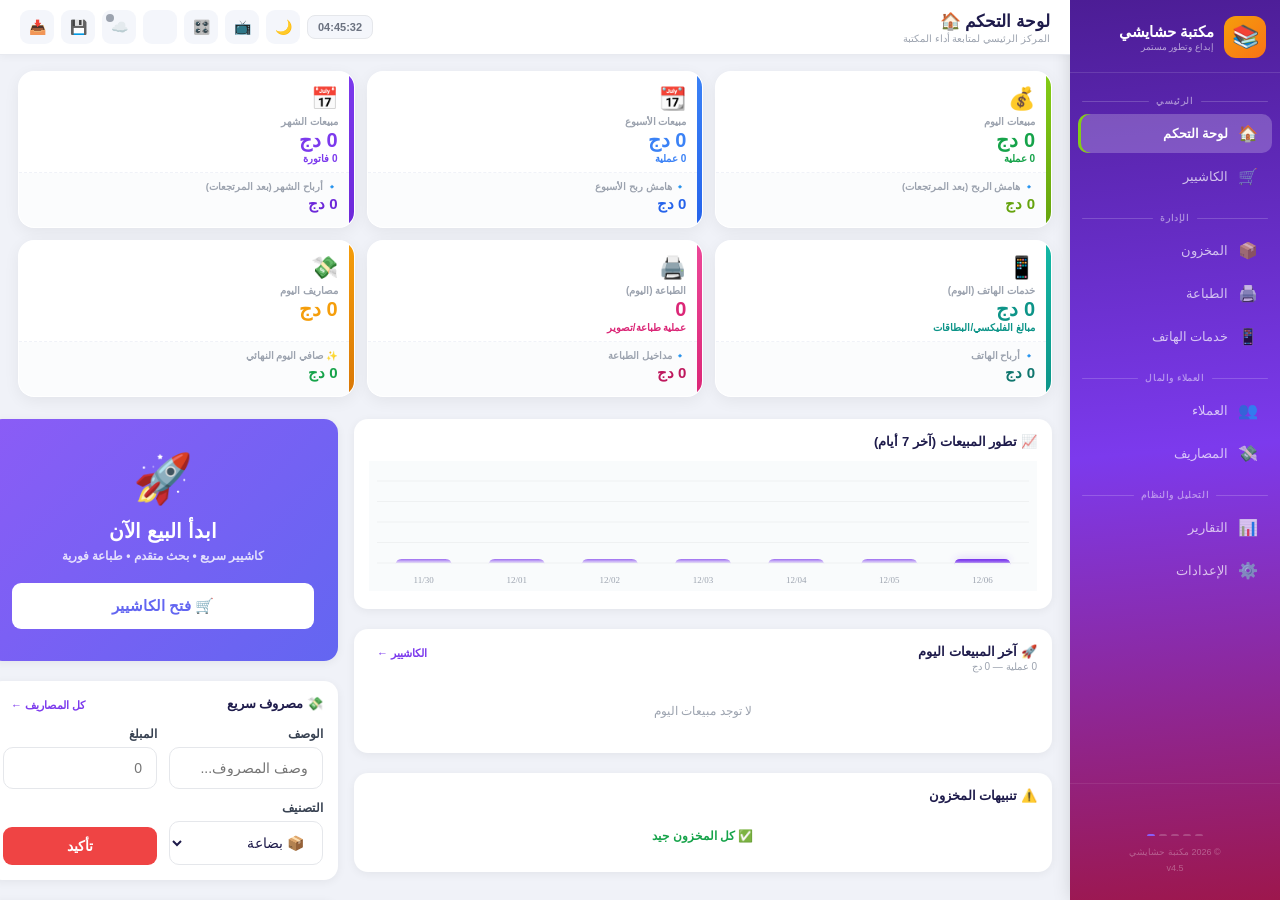
==== commit 280bd774: "Create index.html" ====
--- a/index.html
+++ b/index.html
@@ -4,7 +4,7 @@
 <head>
 <meta charset="UTF-8">
 <meta name="viewport" content="width=device-width, initial-scale=1.0, maximum-scale=1.0, user-scalable=no">
-<title>مكتبة حشايشي - v4.5</title>
+<title>مكتبة حشايشي - v5.0</title>
 <style>
 *,*::before,*::after{margin:0;padding:0;box-sizing:border-box;}
 body{font-family:'Segoe UI',Tahoma,Arial,sans-serif;background:#f0f2f8;display:flex;height:100vh;overflow:hidden;direction:rtl;font-size:14px;color:#1e1b4b;}
@@ -63,6 +63,35 @@
 .sidebar-footer{margin-top:auto;text-align:center;color:rgba(255,255,255,.3);font-size:9px;padding:14px;border-top:1px solid rgba(255,255,255,.08);line-height:1.8;flex-shrink:0;}
 .mobile-close-sidebar{display:none;}
 
+/* ===================== GLASS CARDS ===================== */
+.dash-combo-card{background:rgba(255,255,255,0.72);backdrop-filter:blur(16px) saturate(180%);-webkit-backdrop-filter:blur(16px) saturate(180%);border:1px solid rgba(255,255,255,0.45);border-radius:18px;padding:0;box-shadow:0 8px 32px rgba(31,38,135,.08),0 1.5px 4px rgba(255,255,255,.7) inset;overflow:hidden;position:relative;cursor:default;display:flex;flex-direction:column;transition:transform .2s,box-shadow .2s;}
+.dash-combo-card:hover{transform:translateY(-3px);box-shadow:0 16px 40px rgba(31,38,135,.13);}
+body.dark-mode .dash-combo-card{background:rgba(30,41,59,0.75);border-color:rgba(148,163,184,.15);box-shadow:0 8px 32px rgba(0,0,0,.3);}
+
+/* Product image in inventory & search */
+.prod-thumb{width:38px;height:38px;border-radius:9px;object-fit:cover;border:1.5px solid #e5e7eb;flex-shrink:0;background:#f8fafc;}
+.prod-thumb-sm{width:28px;height:28px;border-radius:7px;object-fit:cover;border:1px solid #e5e7eb;flex-shrink:0;}
+.img-upload-wrap{border:2px dashed #c4b5fd;border-radius:14px;padding:16px;text-align:center;cursor:pointer;transition:.2s;background:#faf5ff;position:relative;overflow:hidden;}
+.img-upload-wrap:hover{border-color:#7c3aed;background:#ede9fe;}
+.img-preview{width:100%;max-height:100px;object-fit:contain;border-radius:10px;display:none;margin-top:8px;}
+
+/* Compact camera in cashier */
+#video-wrapper video{max-height:140px;object-fit:cover;}
+#c-cam{transition:.3s;}
+
+/* Dark mode – client names fix */
+body.dark-mode .cli-name{color:#f1f5f9 !important;}
+body.dark-mode .cli-card{background:rgba(30,41,59,0.8);border:1px solid rgba(148,163,184,.15);}
+body.dark-mode .cli-av{background:rgba(124,58,237,.25);color:#c4b5fd;}
+
+/* Barcode generator modal area */
+#bc-gen-canvas{display:block;margin:14px auto 0;border-radius:10px;border:1px solid #e5e7eb;max-width:100%;}
+
+/* Improved search drop */
+.search-drop-item .sdi-img{width:30px;height:30px;border-radius:7px;object-fit:cover;border:1px solid #e5e7eb;flex-shrink:0;}
+.search-drop-item .sdi-placeholder{width:30px;height:30px;border-radius:7px;background:#ede9fe;display:flex;align-items:center;justify-content:center;font-size:16px;flex-shrink:0;}
+/* ===================================================== */
+
 .main{flex:1;display:flex;flex-direction:column;overflow:hidden;min-width:0;}
 .topbar{background:#fff;padding:10px 20px;display:flex;align-items:center;justify-content:space-between;border-bottom:1px solid #e8eaf0;flex-shrink:0;box-shadow:0 2px 8px rgba(0,0,0,.04);}
 .topbar h1{font-size:17px;font-weight:800;color:#1e1b4b;}
@@ -479,17 +508,17 @@
         <div id="held-carts-wrap" style="display:none;gap:8px;"></div>
       </div>
     </div>
-    <div class="card" id="c-cam">
-      <div class="card-head">
-        <div><div class="card-title">📷 الكاميرا الذكية</div><div class="card-sub" id="scan-status-text">للبيع السريع عبر الهاتف</div></div>
-        <button class="btn btn-p btn-sm" id="cam-btn" onclick="toggleCamera()">تشغيل</button>
-      </div>
-      <div id="scan-area" onclick="toggleCamera()" style="cursor:pointer;text-align:center;padding:30px;background:#f8fafc;border-radius:12px;border:2px dashed #c4b5fd;">
-        <div style="font-size:38px;margin-bottom:6px">📷</div>
-        <div style="font-size:13px;font-weight:800;color:#8b5cf6">انقر لتشغيل الكاميرا للبيع</div>
-      </div>
-      <div id="video-wrapper" style="display:none;position:relative;width:100%;border-radius:12px;overflow:hidden;border:3px solid #7c3aed;box-shadow:0 4px 12px rgba(124,58,237,0.2);margin-top:10px;">
-        <video id="scan-video" autoplay playsinline muted style="width:100%;display:block;"></video>
+    <div class="card" id="c-cam" style="margin-bottom:0">
+      <div class="card-head" style="margin-bottom:8px">
+        <div><div class="card-title" style="font-size:12px">📷 الكاميرا</div><div class="card-sub" id="scan-status-text" style="font-size:10px">اضغط للبيع عبر الهاتف</div></div>
+        <button class="btn btn-p btn-sm" id="cam-btn" onclick="toggleCamera()" style="font-size:11px;padding:6px 10px">تشغيل</button>
+      </div>
+      <div id="scan-area" onclick="toggleCamera()" style="cursor:pointer;text-align:center;padding:14px;background:#f8fafc;border-radius:10px;border:2px dashed #c4b5fd;">
+        <div style="font-size:26px;margin-bottom:4px">📷</div>
+        <div style="font-size:11px;font-weight:800;color:#8b5cf6">انقر لتشغيل الكاميرا</div>
+      </div>
+      <div id="video-wrapper" style="display:none;position:relative;width:100%;border-radius:10px;overflow:hidden;border:2px solid #7c3aed;margin-top:8px;">
+        <video id="scan-video" autoplay playsinline muted style="width:100%;display:block;max-height:140px;object-fit:cover;"></video>
         <div style="position:absolute;top:50%;left:5%;right:5%;height:2px;background:#ef4444;box-shadow:0 0 10px #ef4444,0 0 20px #ef4444;"></div>
       </div>
     </div>
@@ -541,7 +570,6 @@
         <div id="pay-btn-wrap" style="margin-top:16px;display:none">
           <div style="display:flex;gap:10px">
             <button class="btn btn-p btn-full" style="font-size:18px;padding:18px;font-weight:900" onclick="showPay()">💳 الدفع وإتمام البيع</button>
-            <button class="btn btn-gray" style="padding:18px;font-size:20px" onclick="printLastReceipt()">🖨️</button>
           </div>
         </div>
       </div>
@@ -549,7 +577,6 @@
         <div class="card">
           <div class="card-head">
             <div class="card-title" style="font-size:15px">📊 ملخص اليوم</div>
-            <button class="btn btn-gray" onclick="printLastReceipt()">🖨️ آخر وصل</button>
           </div>
           <div id="today-sum" class="cashier-stats-bottom"></div>
         </div>
@@ -784,16 +811,17 @@
           <div class="fg"><div class="label">الهاتف</div><input id="set-phone" class="input" placeholder="0555 000 000"></div>
         </div>
         <div class="card">
-          <div class="card-title" style="margin-bottom:16px">🧾 تخصيص الوصل</div>
+          <div class="card-title" style="margin-bottom:16px">🖨️ الوصل والطباعة</div>
           <div class="fg"><div class="label">رسالة الترحيب</div><textarea id="set-r-head" class="input" rows="2" placeholder="مرحباً بكم..."></textarea></div>
           <div class="fg"><div class="label">رسالة التذييل</div><textarea id="set-r-foot" class="input" rows="2" placeholder="شكراً لزيارتكم..."></textarea></div>
+          <button class="btn btn-out btn-full" style="margin-top:8px" onclick="printLastReceiptFromSettings()">🖨️ طباعة آخر وصل</button>
         </div>
       </div>
       <div>
         <div style="background:linear-gradient(135deg,#faf5ff,#ede9fe);border-radius:20px;padding:32px;text-align:center;border:1px solid #ddd6fe;">
           <div style="font-size:48px;margin-bottom:12px">🚀</div>
           <div style="font-weight:900;color:#0f172a;font-size:22px">مكتبة حشايشي</div>
-          <div style="font-size:12px;color:#8b5cf6;font-weight:800;margin-top:6px;background:rgba(139,92,246,.1);display:inline-block;padding:4px 12px;border-radius:20px">v4.5</div>
+          <div style="font-size:12px;color:#8b5cf6;font-weight:800;margin-top:6px;background:rgba(139,92,246,.1);display:inline-block;padding:4px 12px;border-radius:20px">v5.0</div>
           <div style="width:60px;height:4px;background:linear-gradient(90deg,#8b5cf6,#0ea5e9);margin:16px auto;border-radius:4px"></div>
           <div style="font-size:16px;color:#1e293b;font-weight:900;letter-spacing:.5px">HECHAICHI HICHEM</div>
           <div style="font-size:10.5px;color:#94a3b8;margin-top:10px;font-weight:600">© 2026 — جميع الحقوق محفوظة</div>
@@ -862,9 +890,11 @@
 <!-- MODALS -->
 <div id="m-price-check" class="modal-ov" onclick="ovClose(event,this)"><div class="modal" style="text-align:center;max-width:380px;">
   <div class="modal-title" style="justify-content:center;font-size:20px;margin-bottom:20px;">🔍 كاشف السعر</div>
-  <input type="text" id="pc-input" class="input" placeholder="مرر الباركود هنا أو ابحث بالاسم..." oninput="onPriceSearch(this.value)" autocomplete="off" style="text-align:center;font-size:16px;padding:14px;margin-bottom:16px;border-width:2px;">
-  <button class="btn btn-p btn-full" onclick="startPriceCheckCamera()" style="margin-bottom:16px;padding:14px;font-size:16px;font-weight:900;">📷 تشغيل الكاميرا</button>
+  <button class="btn btn-p btn-full" onclick="startPriceCheckCamera()" style="margin-bottom:16px;padding:16px;font-size:16px;font-weight:900;">📷 فتح الكاميرا</button>
+  <div style="display:flex;align-items:center;gap:8px;margin-bottom:12px"><div style="flex:1;height:1px;background:#e5e7eb"></div><span style="font-size:11px;color:#9ca3af;font-weight:600">أو ابحث يدوياً</span><div style="flex:1;height:1px;background:#e5e7eb"></div></div>
+  <input type="text" id="pc-input" class="input" placeholder="اسم المنتج أو الباركود..." oninput="onPriceSearch(this.value)" autocomplete="off" style="text-align:center;font-size:14px;padding:12px;margin-bottom:12px;border-width:2px;">
   <div id="pc-result" style="display:none;background:#f8fafc;border-radius:16px;padding:24px;border:2px solid #e5e7eb;">
+    <div id="pc-img-wrap" style="display:none;margin-bottom:12px;"><img id="pc-img" style="width:70px;height:70px;border-radius:12px;object-fit:cover;border:2px solid #e5e7eb;"></div>
     <div id="pc-name" style="font-size:20px;font-weight:900;color:#1e1b4b;margin-bottom:12px;"></div>
     <div id="pc-price" style="font-size:42px;font-weight:900;color:#10b981;margin-bottom:12px;"></div>
     <div id="pc-stock" style="font-size:14px;font-weight:800;color:#64748b;background:#e2e8f0;display:inline-block;padding:6px 16px;border-radius:20px;"></div>
@@ -877,8 +907,23 @@
 
 <div id="m-new-prod" class="modal-ov" onclick="ovClose(event,this)"><div class="modal">
   <div class="modal-title">📦 منتج جديد</div>
+  <div class="fg">
+    <div class="label">صورة المنتج (اختياري)</div>
+    <div class="img-upload-wrap" onclick="document.getElementById('np-img-input').click()">
+      <div id="np-img-placeholder" style="font-size:28px">🖼️<div style="font-size:11px;color:#7c3aed;font-weight:700;margin-top:4px">اضغط لاختيار صورة</div></div>
+      <img id="np-img-preview" class="img-preview">
+      <input type="file" id="np-img-input" accept="image/*" style="display:none" onchange="previewImg('np')">
+    </div>
+    <input type="hidden" id="np-img-data">
+  </div>
   <div class="fg"><div class="label">الاسم *</div><input id="np-name" class="input" placeholder="اسم المنتج..."></div>
-  <div class="fg"><div class="label">الباركود (اختياري)</div><input id="np-bc" class="input"></div>
+  <div class="fg">
+    <div class="label">الباركود (يمكن إدخال أكثر من باركود مفصول بفاصلة)</div>
+    <div style="display:flex;gap:8px">
+      <input id="np-bc" class="input" placeholder="باركود المنتج..." style="flex:1">
+      <button class="btn btn-out btn-sm" onclick="openBarcodeGen('np-bc')" title="مولد الباركود">🏷️</button>
+    </div>
+  </div>
   <div class="frow">
     <div class="fg"><div class="label">القسم</div><select id="np-cat" class="input"></select></div>
     <div class="fg"><div class="label">الوحدة</div><select id="np-unit" class="input"><option>قطعة</option><option>علبة</option><option>حزمة</option><option>كتاب</option></select></div>
@@ -897,7 +942,23 @@
 <div id="m-edit-prod" class="modal-ov" onclick="ovClose(event,this)"><div class="modal">
   <div class="modal-title">✏️ تعديل المنتج</div>
   <input id="ep-id" type="hidden">
+  <div class="fg">
+    <div class="label">صورة المنتج</div>
+    <div class="img-upload-wrap" onclick="document.getElementById('ep-img-input').click()">
+      <div id="ep-img-placeholder" style="font-size:24px">🖼️<div style="font-size:11px;color:#7c3aed;font-weight:700;margin-top:4px">اضغط لتغيير الصورة</div></div>
+      <img id="ep-img-preview" class="img-preview">
+      <input type="file" id="ep-img-input" accept="image/*" style="display:none" onchange="previewImg('ep')">
+    </div>
+    <input type="hidden" id="ep-img-data">
+  </div>
   <div class="fg"><div class="label">الاسم</div><input id="ep-name" class="input"></div>
+  <div class="fg">
+    <div class="label">الباركود (أكثر من باركود؟ افصل بفاصلة)</div>
+    <div style="display:flex;gap:8px">
+      <input id="ep-bc" class="input" placeholder="باركود المنتج..." style="flex:1">
+      <button class="btn btn-out btn-sm" onclick="openBarcodeGen('ep-bc')" title="مولد الباركود">🏷️</button>
+    </div>
+  </div>
   <div class="frow">
     <div class="fg"><div class="label">القسم</div><select id="ep-cat" class="input"></select></div>
     <div class="fg"><div class="label">الوحدة</div><select id="ep-unit" class="input"><option>قطعة</option><option>علبة</option><option>حزمة</option><option>كتاب</option></select></div>
@@ -910,6 +971,27 @@
   <div class="modal-foot">
     <button class="btn btn-g btn-full" onclick="saveEditProd()">💾 حفظ</button>
     <button class="btn btn-gray" onclick="closeModal('m-edit-prod')">إلغاء</button>
+  </div>
+</div></div>
+
+<!-- BARCODE GENERATOR MODAL -->
+<div id="m-bc-gen" class="modal-ov" onclick="ovClose(event,this)"><div class="modal" style="max-width:400px;text-align:center">
+  <div class="modal-title" style="justify-content:center">🏷️ مولّد الباركود</div>
+  <div class="fg"><div class="label">الرقم أو النص</div>
+    <div style="display:flex;gap:8px">
+      <input id="bcg-value" class="input" placeholder="أدخل الرقم..." style="text-align:center;font-size:16px;letter-spacing:2px">
+      <button class="btn btn-p btn-sm" onclick="generateBarcode()">توليد</button>
+    </div>
+  </div>
+  <div id="bcg-result" style="display:none">
+    <canvas id="bc-gen-canvas" style="border-radius:10px;border:1px solid #e5e7eb;max-width:100%;margin:12px auto;display:block;"></canvas>
+    <div style="display:flex;gap:8px;margin-top:12px">
+      <button class="btn btn-g btn-full" onclick="applyBarcodeToField()">✅ استخدام هذا الباركود</button>
+      <button class="btn btn-out btn-sm" onclick="downloadBarcode()">📥 تحميل</button>
+    </div>
+  </div>
+  <div class="modal-foot" style="margin-top:16px">
+    <button class="btn btn-gray btn-full" onclick="closeModal('m-bc-gen')">إغلاق</button>
   </div>
 </div></div>
 
@@ -1204,7 +1286,7 @@
 function holdCart(){if(!cart.length)return;var name=prompt('اسم الزبون للتمييز:','زبون '+(heldCarts.length+1));if(name===null)return;heldCarts.push({id:genId(),name:name||'بدون اسم',items:JSON.parse(JSON.stringify(cart))});localStorage.setItem(HELD_CARTS_KEY,JSON.stringify(heldCarts));cart=[];renderCartList();updateCartTotals();renderHeldCarts();pushDisplayCart();toast('تم تعليق الفاتورة ⏱️','info');}
 function resumeCart(id){if(cart.length&&!confirm('سلتك الحالية ستُمسح. هل تريد الاسترجاع؟'))return;var idx=-1;for(var i=0;i<heldCarts.length;i++){if(heldCarts[i].id===id){idx=i;break;}}if(idx>-1){cart=heldCarts[idx].items;heldCarts.splice(idx,1);localStorage.setItem(HELD_CARTS_KEY,JSON.stringify(heldCarts));renderCartList();updateCartTotals();renderHeldCarts();pushDisplayCart();toast('تم استرجاع الفاتورة ✅','success');}}
 function renderHeldCarts(){var wrap=$('held-carts-wrap');if(!wrap)return;if(!heldCarts.length){wrap.style.display='none';return;}wrap.style.display='flex';var h='';for(var i=0;i<heldCarts.length;i++){h+='<button class="btn btn-out btn-sm" onclick="resumeCart(\''+heldCarts[i].id+'\')">⏱ '+heldCarts[i].name+'</button>';}wrap.innerHTML=h;}
-function onSearch(q){var drop=$('search-drop');if(!q||q.length<1){drop.style.display='none';return;}var ql=q.toLowerCase(),html='',cnt=0,i;for(i=0;i<db.products.length&&cnt<8;i++){var p=db.products[i];var bcMatch=p.barcode&&normalizeBC(p.barcode).indexOf(normalizeBC(q))>=0;if(p.name.toLowerCase().indexOf(ql)>=0||bcMatch){var sc=p.stock<=0?'#dc2626':p.stock<=5?'#ea580c':'#16a34a';html+='<div class="search-drop-item" onclick="addProdById(\''+p.id+'\')">'+'<div style="display:flex;align-items:center;gap:8px"><div style="width:22px;height:22px;border-radius:50%;background:#ede9fe;color:#7c3aed;display:flex;align-items:center;justify-content:center;font-size:14px;font-weight:700;flex-shrink:0">+</div><div><div style="font-size:12px;font-weight:600">'+p.name+'</div><div style="font-size:10px;color:#9ca3af">'+(CAT_ICONS[p.category]||'📦')+' '+p.category+'</div></div></div><div style="text-align:left"><div style="font-size:13px;font-weight:700;color:#7c3aed">'+fmt(p.price)+'</div><div style="font-size:10px;font-weight:600;color:'+sc+'">'+p.stock+'</div></div></div>';cnt++;}}drop.innerHTML=html;drop.style.display=cnt?'block':'none';}
+function onSearch(q){var drop=$('search-drop');if(!q||q.length<1){drop.style.display='none';return;}var ql=q.toLowerCase(),html='',cnt=0,i;for(i=0;i<db.products.length&&cnt<10;i++){var p=db.products[i];var bcMatch=false;if(p.barcode){var bcs=p.barcode.split(',');for(var bi=0;bi<bcs.length;bi++){if(normalizeBC(bcs[bi]).indexOf(normalizeBC(q))>=0){bcMatch=true;break;}}}if(p.name.toLowerCase().indexOf(ql)>=0||p.category&&p.category.toLowerCase().indexOf(ql)>=0||bcMatch){var sc=p.stock<=0?'#dc2626':p.stock<=5?'#ea580c':'#16a34a';var imgHtml=p.image?'<img class="sdi-img" src="'+p.image+'" style="width:30px;height:30px;border-radius:7px;object-fit:cover;border:1px solid #e5e7eb;flex-shrink:0">':'<div class="sdi-placeholder" style="width:30px;height:30px;border-radius:7px;background:#ede9fe;display:flex;align-items:center;justify-content:center;font-size:14px;flex-shrink:0">'+(CAT_ICONS[p.category]||'📦')+'</div>';html+='<div class="search-drop-item" onclick="addProdById(\''+p.id+'\')" style="display:flex;align-items:center;gap:10px">'+'<div>'+imgHtml+'</div><div style="flex:1;min-width:0"><div style="font-size:12px;font-weight:700;overflow:hidden;text-overflow:ellipsis;white-space:nowrap">'+p.name+'</div><div style="font-size:10px;color:#9ca3af">'+(CAT_ICONS[p.category]||'📦')+' '+p.category+'</div></div><div style="text-align:left;flex-shrink:0"><div style="font-size:13px;font-weight:800;color:#7c3aed">'+fmt(p.price)+'</div><div style="font-size:10px;font-weight:700;color:'+sc+'">'+p.stock+'</div></div></div>';cnt++;}}drop.innerHTML=html||'<div style="padding:12px;text-align:center;color:#9ca3af;font-size:12px">لا توجد نتائج</div>';drop.style.display='block';}
 document.addEventListener('click',function(e){if(!e.target.closest('#man-search')&&!e.target.closest('#search-drop')){var d=$('search-drop');if(d)d.style.display='none';}if(!e.target.closest('#pc-input')&&!e.target.closest('#pc-drop')){var d2=$('pc-drop');if(d2)d2.style.display='none';}});
 function addProdById(id){for(var i=0;i<db.products.length;i++){if(db.products[i].id===id){addToCart(db.products[i]);scanCount++;break;}}$('man-search').value='';$('search-drop').style.display='none';}
 function addBySearch(){var q=$('man-search').value.trim();if(!q)return;var byBC=findProductByBarcode(q);if(byBC){addToCart(byBC);$('man-search').value='';$('search-drop').style.display='none';return;}var ql=q.toLowerCase(),res=[],i;for(i=0;i<db.products.length;i++){if(db.products[i].name.toLowerCase().indexOf(ql)>=0)res.push(db.products[i]);}if(res.length===1){addToCart(res[0]);$('man-search').value='';$('search-drop').style.display='none';}else{toast('صنف غير مسجل في المخزون ❌','error');}}
@@ -1232,16 +1314,19 @@
   });
 }
 function handleBC(code){code=normalizeBC(code);if(!code)return;var prod=findProductByBarcode(code);if(prod){addToCart(prod);scanCount++;scanFeedback(true,prod.name);}else{scanFeedback(false,'صنف غير مسجل في المخزون');}}
-function findProductByBarcode(code){var i,bc,strippedCode,strippedBC;code=normalizeBC(code);if(!code)return null;for(i=0;i<db.products.length;i++){bc=normalizeBC(db.products[i].barcode);if(bc&&bc===code)return db.products[i];}strippedCode=code.replace(/^0+/,'');if(!strippedCode)return null;for(i=0;i<db.products.length;i++){bc=normalizeBC(db.products[i].barcode);if(!bc)continue;if(bc.indexOf('MANUAL')===0)continue;strippedBC=bc.replace(/^0+/,'');if(strippedBC&&strippedBC===strippedCode)return db.products[i];}return null;}
+function findProductByBarcode(code){var i,bc,strippedCode,strippedBC;code=normalizeBC(code);if(!code)return null;
+// Support multiple barcodes stored as comma-separated
+for(i=0;i<db.products.length;i++){var barcodes=(db.products[i].barcode||'').split(',');for(var bi=0;bi<barcodes.length;bi++){bc=normalizeBC(barcodes[bi]);if(bc&&bc===code)return db.products[i];}}strippedCode=code.replace(/^0+/,'');if(!strippedCode)return null;for(i=0;i<db.products.length;i++){var barcodes2=(db.products[i].barcode||'').split(',');for(var bi2=0;bi2<barcodes2.length;bi2++){bc=normalizeBC(barcodes2[bi2]);if(!bc||bc.indexOf('MANUAL')===0)continue;strippedBC=bc.replace(/^0+/,'');if(strippedBC&&strippedBC===strippedCode)return db.products[i];}}return null;}
 function scanFeedback(ok,msg){if(ok)toast('تم إضافة: '+msg,'success',1800);else toast(msg,'error',2000);if(cameraActive){var v=$('video-wrapper');if(v){v.style.borderColor=ok?'#84cc16':'#f59e0b';setTimeout(function(){v.style.borderColor='#7c3aed';},800);}}var st=$('scan-status-text');if(st)st.textContent=ok?'✅ '+msg:'❓ منتج غير مسجل';setTimeout(function(){var st2=$('scan-status-text');if(st2)st2.textContent=cameraActive?'📷 الكاميرا نشطة — مسح مستمر':'للبيع السريع عبر الهاتف';},2000);}
 function toggleCamera(){if(cameraActive)stopCamera();else startCamera();}
-function startCamera(){if(cameraActive)return;if(!('BarcodeDetector' in window)){toast('الكاميرا تحتاج Chrome أو Edge ❌','error',3500);return;}navigator.mediaDevices.getUserMedia({video:{facingMode:'environment',width:{ideal:1280},height:{ideal:720}}}).catch(function(){return navigator.mediaDevices.getUserMedia({video:{facingMode:'environment'}});}).then(function(stream){scanStream=stream;cameraActive=true;var v=$('scan-video'),vw=$('video-wrapper');v.srcObject=stream;vw.style.display='block';v.play();$('scan-area').style.display='none';$('cam-btn').textContent='■ إيقاف';$('cam-btn').className='btn btn-r btn-sm';$('scan-status-text').textContent='📷 الكاميرا نشطة — مسح مستمر';var det=new BarcodeDetector({formats:['ean_13','ean_8','code_128','code_39','code_93','qr_code','upc_a','upc_e','itf','codabar']});var lastCode='',lastTime=0;function scan(){if(!scanStream)return;scanRAF=requestAnimationFrame(scan);if(v.readyState<2)return;det.detect(v).then(function(codes){if(!codes.length)return;var code=normalizeBC(codes[0].rawValue),now=Date.now();if(document.querySelector('.modal-ov.show'))return;if(code.length<4)return;if((now-lastTime)<1500)return;lastCode=code;lastTime=now;handleBC(code);}).catch(function(){});}scan();}).catch(function(err){toast('لا يمكن الوصول للكاميرا: '+err.message,'error');});}
+function startCamera(){if(cameraActive)return;if(!('BarcodeDetector' in window)){toast('الكاميرا تحتاج Chrome أو Edge ❌','error',3500);return;}navigator.mediaDevices.getUserMedia({video:{facingMode:'environment',width:{ideal:1280},height:{ideal:720}}}).catch(function(){return navigator.mediaDevices.getUserMedia({video:{facingMode:'environment'}});}).then(function(stream){scanStream=stream;cameraActive=true;var v=$('scan-video'),vw=$('video-wrapper');v.srcObject=stream;vw.style.display='block';v.play();$('scan-area').style.display='none';$('cam-btn').textContent='■ إيقاف';$('cam-btn').className='btn btn-r btn-sm';$('scan-status-text').textContent='📷 الكاميرا نشطة';// scroll to camera
+var camCard=$('c-cam');if(camCard)camCard.scrollIntoView({behavior:'smooth',block:'start'});var det=new BarcodeDetector({formats:['ean_13','ean_8','code_128','code_39','code_93','qr_code','upc_a','upc_e','itf','codabar']});var lastCode='',lastTime=0;function scan(){if(!scanStream)return;scanRAF=requestAnimationFrame(scan);if(v.readyState<2)return;det.detect(v).then(function(codes){if(!codes.length)return;var code=normalizeBC(codes[0].rawValue),now=Date.now();if(document.querySelector('.modal-ov.show'))return;if(code.length<4)return;if((now-lastTime)<1500)return;lastCode=code;lastTime=now;handleBC(code);}).catch(function(){});}scan();}).catch(function(err){toast('لا يمكن الوصول للكاميرا: '+err.message,'error');});}
 function stopCamera(){if(scanRAF){cancelAnimationFrame(scanRAF);scanRAF=null;}if(scanStream){scanStream.getTracks().forEach(function(t){t.stop();});scanStream=null;}cameraActive=false;var v=$('scan-video'),vw=$('video-wrapper');if(v)v.srcObject=null;if(vw)vw.style.display='none';var area=$('scan-area');if(area)area.style.display='block';var btn=$('cam-btn');if(btn){btn.textContent='تشغيل';btn.className='btn btn-p btn-sm';}var st=$('scan-status-text');if(st)st.textContent='للبيع السريع عبر الهاتف';}
 
 function openPriceCheck(){$('pc-input').value='';$('pc-result').style.display='none';$('pc-drop').style.display='none';openModal('m-price-check');setTimeout(function(){$('pc-input').focus();},100);}
 function onPriceSearch(q){var drop=$('pc-drop');if(!q||q.length<1){drop.style.display='none';return;}var ql=q.toLowerCase(),html='',cnt=0;for(var i=0;i<db.products.length&&cnt<5;i++){var p=db.products[i];if(p.name.toLowerCase().indexOf(ql)>=0||(p.barcode&&normalizeBC(p.barcode).indexOf(normalizeBC(q))>=0)){html+='<div class="search-drop-item" onclick="showPriceResult(\''+p.id+'\')">'+p.name+'</div>';cnt++;}}drop.innerHTML=html;drop.style.display=cnt?'block':'none';}
 function checkPriceByCode(code){var p=findProductByBarcode(code);if(p)showPriceResult(p.id);else toast('صنف غير مسجل ❌','error');}
-function showPriceResult(id){var p=db.products.find(function(x){return x.id===id;});if(!p)return;$('pc-name').textContent=p.name;$('pc-price').textContent=fmt(p.price);var sText=p.stock<=0?'نفذ من المخزون ⚠️':'الكمية: '+p.stock+' '+(p.unit||'');$('pc-stock').textContent=sText;$('pc-stock').style.color=p.stock<=0?'#dc2626':'#64748b';$('pc-stock').style.background=p.stock<=0?'#fee2e2':'#e2e8f0';$('pc-result').style.display='block';$('pc-input').value='';$('pc-drop').style.display='none';beep();}
+function showPriceResult(id){var p=db.products.find(function(x){return x.id===id;});if(!p)return;$('pc-name').textContent=p.name;$('pc-price').textContent=fmt(p.price);var sText=p.stock<=0?'نفذ من المخزون ⚠️':'الكمية: '+p.stock+' '+(p.unit||'');$('pc-stock').textContent=sText;$('pc-stock').style.color=p.stock<=0?'#dc2626':'#64748b';$('pc-stock').style.background=p.stock<=0?'#fee2e2':'#e2e8f0';var imgWrap=$('pc-img-wrap'),imgEl=$('pc-img');if(imgWrap&&imgEl){if(p.image){imgEl.src=p.image;imgWrap.style.display='block';}else{imgWrap.style.display='none';}}$('pc-result').style.display='block';$('pc-input').value='';$('pc-drop').style.display='none';beep();}
 
 var invScanStream=null,invScanRAF=null,isPriceCheckCam=false;
 function startInventoryCamera(){openFullScreenCamera(false);}
@@ -1251,9 +1336,9 @@
 
 function openNewProdModal(bc,prefill){pendingBC=bc||('MANUAL-'+Date.now());$('np-bc').value=(bc&&bc.indexOf('MANUAL')<0)?bc:'';$('np-name').value=prefill||'';$('np-price').value='';$('np-cost').value='';$('np-stock').value='0';$('np-unit').value='قطعة';openModal('m-new-prod');setTimeout(function(){$('np-name').focus();},100);}
 function openAddProd(){openNewProdModal(null);}
-function saveNewProd(addC){var name=$('np-name').value.trim(),price=parseFloat($('np-price').value)||0;if(!name||price<=0){toast('أدخل الاسم وسعر البيع ❌','error');return;}var manualBC=$('np-bc').value.trim(),finalBC=manualBC?normalizeBC(manualBC):pendingBC;if(manualBC){var dup=findProductByBarcode(manualBC);if(dup){toast('هذا الباركود مسجل مسبقاً لـ: '+dup.name+' ❌','error');return;}}var p={id:genId(),barcode:finalBC,name:name,category:$('np-cat').value,unit:$('np-unit').value,price:price,cost:parseFloat($('np-cost').value)||0,stock:parseInt($('np-stock').value)||0,createdAt:today()};db.products.push(p);saveDB('products');closeModal('m-new-prod');pendingBC='';if(addC)addToCart(p);renderInv();toast('تم حفظ: '+name+(addC?' ✚ سلة':''),'success');autoPush();}
-function showEditProd(id){var p=null,i;for(i=0;i<db.products.length;i++){if(db.products[i].id===id){p=db.products[i];break;}}if(!p)return;$('ep-id').value=p.id;$('ep-name').value=p.name;$('ep-cat').value=p.category||'متنوع';$('ep-unit').value=p.unit||'قطعة';$('ep-price').value=p.price;$('ep-cost').value=p.cost||0;$('ep-stock').value=p.stock||0;openModal('m-edit-prod');}
-function saveEditProd(){var id=$('ep-id').value,p=null,i;for(i=0;i<db.products.length;i++){if(db.products[i].id===id){p=db.products[i];break;}}if(!p)return;p.name=$('ep-name').value;p.category=$('ep-cat').value;p.unit=$('ep-unit').value;p.price=parseFloat($('ep-price').value)||0;p.cost=parseFloat($('ep-cost').value)||0;p.stock=parseInt($('ep-stock').value)||0;saveDB('products');closeModal('m-edit-prod');renderInv();toast('تم التعديل ✅','success');autoPush();}
+function saveNewProd(addC){var name=$('np-name').value.trim(),price=parseFloat($('np-price').value)||0;if(!name||price<=0){toast('أدخل الاسم وسعر البيع ❌','error');return;}var manualBC=$('np-bc').value.trim(),finalBC=manualBC?normalizeBC(manualBC):pendingBC;if(manualBC){var bcList=manualBC.split(',').map(function(b){return normalizeBC(b.trim());}).filter(Boolean);for(var bi=0;bi<bcList.length;bi++){var dup=findProductByBarcode(bcList[bi]);if(dup){toast('الباركود مسجل مسبقاً لـ: '+dup.name+' ❌','error');return;}}finalBC=bcList.join(',');}var imgData=$('np-img-data').value||'';var p={id:genId(),barcode:finalBC,name:name,category:$('np-cat').value,unit:$('np-unit').value,price:price,cost:parseFloat($('np-cost').value)||0,stock:parseInt($('np-stock').value)||0,image:imgData,createdAt:today()};db.products.push(p);saveDB('products');closeModal('m-new-prod');pendingBC='';$('np-img-data').value='';$('np-img-preview').style.display='none';$('np-img-placeholder').style.display='block';if(addC)addToCart(p);renderInv();toast('تم حفظ: '+name+(addC?' ✚ سلة':''),'success');autoPush();}
+function showEditProd(id){var p=null,i;for(i=0;i<db.products.length;i++){if(db.products[i].id===id){p=db.products[i];break;}}if(!p)return;$('ep-id').value=p.id;$('ep-name').value=p.name;$('ep-cat').value=p.category||'متنوع';$('ep-unit').value=p.unit||'قطعة';$('ep-price').value=p.price;$('ep-cost').value=p.cost||0;$('ep-stock').value=p.stock||0;var bcVal=(p.barcode&&p.barcode.indexOf('MANUAL')<0)?p.barcode:'';$('ep-bc').value=bcVal;if(p.image){$('ep-img-data').value=p.image;$('ep-img-preview').src=p.image;$('ep-img-preview').style.display='block';$('ep-img-placeholder').style.display='none';}else{$('ep-img-data').value='';$('ep-img-preview').style.display='none';$('ep-img-placeholder').style.display='block';}openModal('m-edit-prod');}
+function saveEditProd(){var id=$('ep-id').value,p=null,i;for(i=0;i<db.products.length;i++){if(db.products[i].id===id){p=db.products[i];break;}}if(!p)return;p.name=$('ep-name').value;p.category=$('ep-cat').value;p.unit=$('ep-unit').value;p.price=parseFloat($('ep-price').value)||0;p.cost=parseFloat($('ep-cost').value)||0;p.stock=parseInt($('ep-stock').value)||0;var newBC=$('ep-bc').value.trim();if(newBC){var bcList=newBC.split(',').map(function(b){return normalizeBC(b.trim());}).filter(Boolean);p.barcode=bcList.join(',');}var imgData=$('ep-img-data').value;if(imgData)p.image=imgData;saveDB('products');closeModal('m-edit-prod');renderInv();toast('تم التعديل ✅','success');autoPush();}
 function delProd(id){if(!confirm('حذف المنتج نهائياً؟'))return;db.products=db.products.filter(function(p){return p.id!==id;});saveDB('products');renderInv();toast('تم الحذف','info');autoPush();}
 function addToCartFromInv(id){var p=null,i;for(i=0;i<db.products.length;i++){if(db.products[i].id===id){p=db.products[i];break;}}if(!p)return;addToCart(p);toast('✅ '+p.name+' — أُضيف للسلة','success');}
 function quickChangeCat(id){var p=null,i;for(i=0;i<db.products.length;i++){if(db.products[i].id===id){p=db.products[i];break;}}if(!p)return;$('cc-pid').value=id;$('cc-pname').textContent=p.name;$('cc-cat').value=p.category||'متنوع';openModal('m-cat-change');}
@@ -1270,10 +1355,10 @@
   if(statsEl){statsEl.innerHTML='<div class="inv-stat-card inv-stat-all'+(invFilter==='all'?' active-filter':'')+'" data-filter="all" onclick="setInvFilter(\'all\')"><div class="inv-stat-val">'+total+'</div><div class="inv-stat-lbl">📦 إجمالي المنتجات</div></div><div class="inv-stat-card inv-stat-ok'+(invFilter==='ok'?' active-filter':'')+'" data-filter="ok" onclick="setInvFilter(\'ok\')"><div class="inv-stat-val">'+healthy+'</div><div class="inv-stat-lbl">✅ مخزون جيد</div></div><div class="inv-stat-card inv-stat-low'+(invFilter==='low'?' active-filter':'')+'" data-filter="low" onclick="setInvFilter(\'low\')"><div class="inv-stat-val">'+low+'</div><div class="inv-stat-lbl">⚠️ قارب على النفاذ</div></div><div class="inv-stat-card inv-stat-out'+(invFilter==='out'?' active-filter':'')+'" data-filter="out" onclick="setInvFilter(\'out\')"><div class="inv-stat-val">'+outOf+'</div><div class="inv-stat-lbl">❌ نفذ من المخزون</div></div>';}
   var filtered=allProds.filter(function(p){if(invFilter==='ok')return p.stock>alertLimit;if(invFilter==='low')return p.stock>0&&p.stock<=alertLimit;if(invFilter==='out')return p.stock<=0;return true;});
   var html='',i,p;
-  for(i=0;i<filtered.length;i++){p=filtered[i];var maxV=50,stockPct=Math.min(100,Math.max(0,(p.stock/maxV)*100));var bCls=p.stock<=0?'badge-out':p.stock<=alertLimit?'badge-low':'badge-ok';var barCls=p.stock<=0?'stock-fill-out':p.stock<=alertLimit?'stock-fill-low':'stock-fill-ok';var sl=p.stock<=0?'نفذ ⚠️':p.stock+' '+(p.unit||'قطعة');var profitAmt=p.cost?(p.price-p.cost):0;var profitPct=p.cost?((profitAmt/p.cost)*100).toFixed(0)+'%':'—';var profitHtml=p.cost?'<div style="font-weight:900;font-size:14px;color:#10b981">'+fmt(profitAmt)+'</div><div style="font-size:10px;color:#9ca3af;font-weight:700">('+profitPct+')</div>':'<span style="color:#9ca3af">—</span>';var bcView=(p.barcode&&p.barcode.indexOf('MANUAL')<0)?p.barcode:'—';html+='<tr><td style="font-family:monospace;color:#9ca3af;letter-spacing:1px;font-size:11px">'+bcView+'</td><td><div style="font-weight:800;font-size:13.5px;margin-bottom:2px">'+p.name+'</div><div style="font-size:10px;color:#94a3b8">'+(p.unit||'')+'</div></td><td><span style="display:inline-flex;align-items:center;gap:5px;background:#f1f5f9;padding:4px 8px;border-radius:6px;font-size:11px;font-weight:600;color:#475569">'+(CAT_ICONS[p.category]||'📦')+' '+(p.category||'—')+'</span></td><td><div style="font-weight:800;color:#7c3aed;font-size:14px">'+fmt(p.price)+'</div>'+(p.cost?'<div style="font-size:10px;color:#94a3b8;text-decoration:line-through">'+fmt(p.cost)+'</div>':'')+'</td><td>'+profitHtml+'</td><td><div class="badge-pro '+bCls+'">'+sl+'</div><div class="stock-bar-bg"><div class="stock-bar-fill '+barCls+'" style="width:'+stockPct+'%"></div></div></td><td><div style="display:flex;gap:6px;justify-content:center;align-items:center"><button class="action-btn-circle cart" onclick="addToCartFromInv(\''+p.id+'\')" title="سلة">🛒</button><button class="action-btn-circle edit" onclick="showEditProd(\''+p.id+'\')" title="تعديل">✏️</button><button class="action-btn-circle del" onclick="delProd(\''+p.id+'\')" title="حذف">🗑️</button></div></td></tr>';}
+  for(i=0;i<filtered.length;i++){p=filtered[i];var maxV=50,stockPct=Math.min(100,Math.max(0,(p.stock/maxV)*100));var bCls=p.stock<=0?'badge-out':p.stock<=alertLimit?'badge-low':'badge-ok';var barCls=p.stock<=0?'stock-fill-out':p.stock<=alertLimit?'stock-fill-low':'stock-fill-ok';var sl=p.stock<=0?'نفذ ⚠️':p.stock+' '+(p.unit||'قطعة');var profitAmt=p.cost?(p.price-p.cost):0;var profitPct=p.cost?((profitAmt/p.cost)*100).toFixed(0)+'%':'—';var profitHtml=p.cost?'<div style="font-weight:900;font-size:14px;color:#10b981">'+fmt(profitAmt)+'</div><div style="font-size:10px;color:#9ca3af;font-weight:700">('+profitPct+')</div>':'<span style="color:#9ca3af">—</span>';var bcView=(p.barcode&&p.barcode.indexOf('MANUAL')<0)?p.barcode.replace(/,/g,' | '):'—';var imgCell=p.image?'<img src="'+p.image+'" style="width:38px;height:38px;border-radius:9px;object-fit:cover;border:1.5px solid #e5e7eb;flex-shrink:0">':'<div style="width:38px;height:38px;border-radius:9px;background:#f1f5f9;display:flex;align-items:center;justify-content:center;font-size:18px;flex-shrink:0">'+(CAT_ICONS[p.category]||'📦')+'</div>';html+='<tr><td style="font-family:monospace;color:#9ca3af;letter-spacing:1px;font-size:10px">'+bcView+'</td><td><div style="display:flex;align-items:center;gap:10px">'+imgCell+'<div><div style="font-weight:800;font-size:13.5px;margin-bottom:2px">'+p.name+'</div><div style="font-size:10px;color:#94a3b8">'+(p.unit||'')+'</div></div></div></td><td><span style="display:inline-flex;align-items:center;gap:5px;background:#f1f5f9;padding:4px 8px;border-radius:6px;font-size:11px;font-weight:600;color:#475569">'+(CAT_ICONS[p.category]||'📦')+' '+(p.category||'—')+'</span></td><td><div style="font-weight:800;color:#7c3aed;font-size:14px">'+fmt(p.price)+'</div>'+(p.cost?'<div style="font-size:10px;color:#94a3b8;text-decoration:line-through">'+fmt(p.cost)+'</div>':'')+'</td><td>'+profitHtml+'</td><td><div class="badge-pro '+bCls+'">'+sl+'</div><div class="stock-bar-bg"><div class="stock-bar-fill '+barCls+'" style="width:'+stockPct+'%"></div></div></td><td><div style="display:flex;gap:6px;justify-content:center;align-items:center"><button class="action-btn-circle cart" onclick="addToCartFromInv(\''+p.id+'\')" title="سلة">🛒</button><button class="action-btn-circle edit" onclick="showEditProd(\''+p.id+'\')" title="تعديل">✏️</button><button class="action-btn-circle del" onclick="delProd(\''+p.id+'\')" title="حذف">🗑️</button></div></td></tr>';}
   var invBody=$('inv-body');if(invBody)invBody.innerHTML=html||'<tr><td colspan="7" style="text-align:center;padding:40px;color:#9ca3af;font-size:14px;font-weight:600"><div style="font-size:30px;margin-bottom:10px">📦</div>لا توجد منتجات مطابقة</td></tr>';
   var mobileWrap=$('inv-mobile-cards');if(!mobileWrap)return;var mHtml='';
-  for(i=0;i<filtered.length;i++){p=filtered[i];var bClass=p.stock<=0?'badge-out':p.stock<=alertLimit?'badge-low':'badge-ok';var cardBorder=p.stock<=0?'#fee2e2':p.stock<=alertLimit?'#fef3c7':'#f0f2f8';var profitAmt2=p.cost?(p.price-p.cost):0;var profitPct2=p.cost?((profitAmt2/p.cost)*100).toFixed(0)+'%':'—';var profitHtml2=p.cost?fmt(profitAmt2)+' <span style="font-size:10px;opacity:.7">('+profitPct2+')</span>':'—';mHtml+='<div class="inv-prod-card" style="border-color:'+cardBorder+'"><div class="inv-prod-card-header"><div><div class="inv-prod-name">'+p.name+'</div><div class="inv-prod-cat">'+(CAT_ICONS[p.category]||'📦')+' '+(p.category||'متنوع')+'</div></div><div class="badge-pro '+bClass+'">'+(p.stock<=0?'نفذ':p.stock+' '+(p.unit||''))+'</div></div><div class="inv-prod-details"><div class="inv-detail-box"><div class="inv-detail-lbl">سعر البيع</div><div class="inv-detail-val" style="color:#7c3aed">'+fmt(p.price)+'</div></div><div class="inv-detail-box"><div class="inv-detail-lbl">الربح</div><div class="inv-detail-val" style="color:#10b981">'+profitHtml2+'</div></div></div><button class="inv-qty-edit-btn" onclick="editStockPrompt(\''+p.id+'\')">الكمية: '+(p.stock||0)+' ✏️</button><div class="inv-card-actions"><button class="btn btn-g btn-full btn-sm" onclick="addToCartFromInv(\''+p.id+'\')">🛒 سلة</button><button class="btn btn-out btn-sm" style="flex:1" onclick="showEditProd(\''+p.id+'\')">✏️ تعديل</button><button class="btn btn-r btn-sm" onclick="delProd(\''+p.id+'\')">🗑️</button></div></div>';}
+  for(i=0;i<filtered.length;i++){p=filtered[i];var bClass=p.stock<=0?'badge-out':p.stock<=alertLimit?'badge-low':'badge-ok';var cardBorder=p.stock<=0?'#fee2e2':p.stock<=alertLimit?'#fef3c7':'#f0f2f8';var profitAmt2=p.cost?(p.price-p.cost):0;var profitPct2=p.cost?((profitAmt2/p.cost)*100).toFixed(0)+'%':'—';var profitHtml2=p.cost?fmt(profitAmt2)+' <span style="font-size:10px;opacity:.7">('+profitPct2+')</span>':'—';var mImgHtml=p.image?'<img src="'+p.image+'" style="width:52px;height:52px;border-radius:12px;object-fit:cover;border:2px solid #e5e7eb;flex-shrink:0">':'';mHtml+='<div class="inv-prod-card" style="border-color:'+cardBorder+'"><div class="inv-prod-card-header"><div style="display:flex;align-items:center;gap:10px">'+(mImgHtml||'')+'<div><div class="inv-prod-name">'+p.name+'</div><div class="inv-prod-cat">'+(CAT_ICONS[p.category]||'📦')+' '+(p.category||'متنوع')+'</div></div></div><div class="badge-pro '+bClass+'">'+(p.stock<=0?'نفذ':p.stock+' '+(p.unit||''))+'</div></div><div class="inv-prod-details"><div class="inv-detail-box"><div class="inv-detail-lbl">سعر البيع</div><div class="inv-detail-val" style="color:#7c3aed">'+fmt(p.price)+'</div></div><div class="inv-detail-box"><div class="inv-detail-lbl">الربح</div><div class="inv-detail-val" style="color:#10b981">'+profitHtml2+'</div></div></div><button class="inv-qty-edit-btn" onclick="editStockPrompt(\''+p.id+'\')">الكمية: '+(p.stock||0)+' ✏️</button><div class="inv-card-actions"><button class="btn btn-g btn-full btn-sm" onclick="addToCartFromInv(\''+p.id+'\')">🛒 سلة</button><button class="btn btn-out btn-sm" style="flex:1" onclick="showEditProd(\''+p.id+'\')">✏️ تعديل</button><button class="btn btn-r btn-sm" onclick="delProd(\''+p.id+'\')">🗑️</button></div></div>';}
   mobileWrap.innerHTML=mHtml||'<div style="text-align:center;padding:40px;color:#9ca3af;font-size:14px;font-weight:600"><div style="font-size:40px;margin-bottom:10px">📦</div>لا توجد منتجات</div>';
 }
 
@@ -1357,7 +1442,37 @@
 function delExp(id){db.expenses=db.expenses.filter(function(e){return e.id!==id;});saveDB('expenses');renderExp();autoPush();}
 
 function getSalesForDays(days){var res={},todayDate=new Date();for(var d=days-1;d>=0;d--){var date=new Date(todayDate);date.setDate(date.getDate()-d);res[date.toISOString().slice(0,10)]=0;}for(var i=0;i<db.sales.length;i++){if(res[db.sales[i].dateStr]!==undefined)res[db.sales[i].dateStr]+=db.sales[i].total;}return res;}
-function calcDailyMargin(salesArr,returnsArr){var prodMap={},i,j;for(i=0;i<db.products.length;i++){prodMap[db.products[i].id]=db.products[i];if(db.products[i].name)prodMap['name:'+db.products[i].name.trim().toLowerCase()]=db.products[i];}var margin=0;for(i=0;i<salesArr.length;i++){for(j=0;j<salesArr[i].items.length;j++){var item=salesArr[i].items[j];var prod=null;if(item.pid)prod=prodMap[item.pid];if(!prod&&item.name)prod=prodMap['name:'+item.name.trim().toLowerCase()];var cost=prod?(prod.cost||0):0;margin+=(item.price-cost)*item.qty;}}if(returnsArr){for(i=0;i<returnsArr.length;i++){margin-=(returnsArr[i].amount||0);}}return margin;}
+function calcDailyMargin(salesArr,returnsArr){
+  var prodMap={},i,j;
+  for(i=0;i<db.products.length;i++){
+    prodMap[db.products[i].id]=db.products[i];
+    if(db.products[i].name)prodMap['name:'+db.products[i].name.trim().toLowerCase()]=db.products[i];
+  }
+  var margin=0;
+  for(i=0;i<salesArr.length;i++){
+    for(j=0;j<salesArr[i].items.length;j++){
+      var item=salesArr[i].items[j];
+      var prod=null;
+      if(item.pid)prod=prodMap[item.pid];
+      if(!prod&&item.name)prod=prodMap['name:'+item.name.trim().toLowerCase()];
+      var cost=prod?(prod.cost||0):0;
+      margin+=(item.price-cost)*item.qty;
+    }
+  }
+  // تصحيح: المرتجع يُعيد إلى المخزون — نطرح فقط هامش الربح المفقود (السعر - التكلفة)
+  if(returnsArr){
+    for(i=0;i<returnsArr.length;i++){
+      var ret=returnsArr[i];
+      var retProd=prodMap[ret.productId]||prodMap['name:'+(ret.productName||'').trim().toLowerCase()];
+      var retCost=retProd?(retProd.cost||0):0;
+      var retPrice=retProd?(retProd.price||ret.amount/(ret.quantity||1)):ret.amount/(ret.quantity||1);
+      var retQty=ret.quantity||1;
+      // نطرح الربح المحقق من عملية البيع الأصلية
+      margin-=Math.max(0,(retPrice-retCost)*retQty);
+    }
+  }
+  return margin;
+}
 function drawDashboardChart(labels,vals){var canvas=$('dash-mini-chart');if(!canvas)return;canvas.width=canvas.parentElement.clientWidth||400;canvas.height=130;drawBarChart(canvas.getContext('2d'),canvas.width,canvas.height,labels,vals,'#7c3aed');}
 function drawBarChart(ctx,W,H,labels,vals,color){ctx.clearRect(0,0,W,H);var n=labels.length;if(!n){ctx.fillStyle='#9ca3af';ctx.font='12px Segoe UI';ctx.textAlign='center';ctx.fillText('لا توجد بيانات',W/2,H/2);return;}var max=Math.max.apply(null,vals)||1,padL=8,padR=8,padT=20,padB=28,areaW=W-padL-padR,areaH=H-padT-padB,barW=(areaW/n)*0.6,gap=(areaW/n)*0.4,isDark=document.body.classList.contains('dark-mode');ctx.fillStyle=isDark?'rgba(30,41,59,0.5)':'rgba(248,250,252,0.8)';ctx.fillRect(0,0,W,H);ctx.strokeStyle=isDark?'rgba(255,255,255,0.05)':'rgba(0,0,0,0.04)';ctx.lineWidth=1;for(var g=0;g<=4;g++){var yg=padT+(areaH/4)*g;ctx.beginPath();ctx.moveTo(padL,yg);ctx.lineTo(W-padR,yg);ctx.stroke();}for(var i=0;i<n;i++){var bH=vals[i]>0?Math.max(4,(vals[i]/max)*areaH):4,x=padL+i*(barW+gap)+gap/2,y0=H-padB-bH,isToday=(i===n-1);var grad=ctx.createLinearGradient(x,y0,x,H-padB);grad.addColorStop(0,isToday?color:color+'bb');grad.addColorStop(1,isToday?color+'44':color+'22');ctx.fillStyle=grad;var r=Math.min(6,barW/2);ctx.beginPath();ctx.moveTo(x+r,y0);ctx.lineTo(x+barW-r,y0);ctx.quadraticCurveTo(x+barW,y0,x+barW,y0+r);ctx.lineTo(x+barW,H-padB);ctx.lineTo(x,H-padB);ctx.lineTo(x,y0+r);ctx.quadraticCurveTo(x,y0,x+r,y0);ctx.fill();if(isToday){ctx.shadowColor=color+'55';ctx.shadowBlur=8;ctx.fill();ctx.shadowBlur=0;ctx.shadowColor='transparent';}ctx.fillStyle=isDark?'#94a3b8':'#9ca3af';ctx.font='9px Segoe UI';ctx.textAlign='center';ctx.fillText(labels[i].slice(5).replace('-','/'),x+barW/2,H-8);if(vals[i]>0){ctx.fillStyle=isDark?'#e2e8f0':(isToday?color:'#475569');ctx.font='bold 9px Tahoma';var valStr=vals[i]>=1000?(vals[i]/1000).toFixed(1)+'k':vals[i].toLocaleString('ar-DZ');ctx.fillText(valStr,x+barW/2,y0-4);}}}
 function renderDash(){var td=today(),tm=today().slice(0,7),todaySales=[],monthSales=[],i,weekData=getSalesForDays(7),weekRev=0,weekSalesCount=0,weekKeys=Object.keys(weekData);weekKeys.forEach(function(k){weekRev+=weekData[k];});for(i=0;i<db.sales.length;i++){if(weekData[db.sales[i].dateStr]!==undefined)weekSalesCount++;if(db.sales[i].dateStr===td)todaySales.push(db.sales[i]);if(db.sales[i].dateStr&&db.sales[i].dateStr.indexOf(tm)===0)monthSales.push(db.sales[i]);}var todayRev=0,monthRev=0,todayExp=0,telP=0,telAmt=0,printP=0,printOps=0;for(i=0;i<todaySales.length;i++)todayRev+=todaySales[i].total;for(i=0;i<monthSales.length;i++)monthRev+=monthSales[i].total;for(i=0;i<db.expenses.length;i++){if(db.expenses[i].date===td)todayExp+=db.expenses[i].amount;}for(i=0;i<db.telecomSales.length;i++){if(db.telecomSales[i].dateStr===td){telP+=db.telecomSales[i].profit;telAmt+=(db.telecomSales[i].amount||0);}}for(i=0;i<db.printSales.length;i++){if(db.printSales[i].dateStr===td){printP+=db.printSales[i].total;printOps++;}}
@@ -1432,6 +1547,90 @@
 // ============================================================
 // INITIALIZATION
 // ============================================================
+// ============================================================
+// IMAGE PREVIEW
+// ============================================================
+function previewImg(prefix){
+  var input=$(prefix+'-img-input');if(!input||!input.files||!input.files[0])return;
+  var reader=new FileReader();
+  reader.onload=function(e){
+    var data=e.target.result;
+    $(prefix+'-img-data').value=data;
+    var prev=$(prefix+'-img-preview');
+    var ph=$(prefix+'-img-placeholder');
+    if(prev){prev.src=data;prev.style.display='block';}
+    if(ph)ph.style.display='none';
+  };
+  reader.readAsDataURL(input.files[0]);
+}
+
+// ============================================================
+// BARCODE GENERATOR (Code128 via Canvas)
+// ============================================================
+var _bcTargetField='';
+function openBarcodeGen(fieldId){
+  _bcTargetField=fieldId;
+  var existing=$(fieldId)?$(fieldId).value.trim().split(',')[0].trim():'';
+  $('bcg-value').value=existing||(''+Math.floor(1000000000+Math.random()*9000000000));
+  $('bcg-result').style.display='none';
+  openModal('m-bc-gen');
+  setTimeout(function(){generateBarcode();},200);
+}
+function generateBarcode(){
+  var val=$('bcg-value').value.trim();
+  if(!val){toast('أدخل قيمة الباركود ❌','error');return;}
+  var canvas=$('bc-gen-canvas');
+  var ctx=canvas.getContext('2d');
+  // Simple Code128-like visual barcode
+  canvas.width=320;canvas.height=80;
+  ctx.fillStyle='#ffffff';ctx.fillRect(0,0,320,80);
+  // Encode as bars using a simple deterministic pattern
+  var bars=encodeCode128Visual(val);
+  var barW=Math.floor(280/bars.length);var x=20;
+  for(var i=0;i<bars.length;i++){
+    ctx.fillStyle=bars[i]?'#000':'#fff';
+    ctx.fillRect(x,8,barW,52);
+    x+=barW;
+  }
+  ctx.fillStyle='#000';ctx.font='bold 11px monospace';ctx.textAlign='center';
+  ctx.fillText(val,160,74);
+  $('bcg-result').style.display='block';
+}
+function encodeCode128Visual(str){
+  // Deterministic pseudo-barcode pattern for display purposes
+  var bars=[1,0,1,1,0,1,0,0,1,0,1,1]; // start
+  for(var i=0;i<str.length;i++){
+    var c=str.charCodeAt(i);
+    for(var b=6;b>=0;b--){bars.push((c>>b)&1);}
+    bars.push(0);
+  }
+  bars=bars.concat([1,1,0,0,0,1,0,1,1,1,1]); // stop
+  return bars;
+}
+function applyBarcodeToField(){
+  var val=$('bcg-value').value.trim();
+  if(!val||!_bcTargetField)return;
+  var field=$(_bcTargetField);
+  if(field){
+    var existing=field.value.trim();
+    if(existing&&existing.indexOf(val)<0)field.value=existing+','+val;
+    else field.value=val;
+  }
+  closeModal('m-bc-gen');
+  toast('تم تطبيق الباركود ✅','success');
+}
+function downloadBarcode(){
+  var canvas=$('bc-gen-canvas');
+  var a=document.createElement('a');
+  a.download='barcode_'+$('bcg-value').value.trim()+'.png';
+  a.href=canvas.toDataURL();a.click();
+}
+
+// ============================================================
+// PRINT RECEIPT — accessible via settings toggle
+// ============================================================
+function printLastReceiptFromSettings(){if(lastSale)showReceipt(lastSale);else toast('لا يوجد وصل سابق ❌','error');}
+
 window.onload=function(){
   loadSettings();
   loadDB();
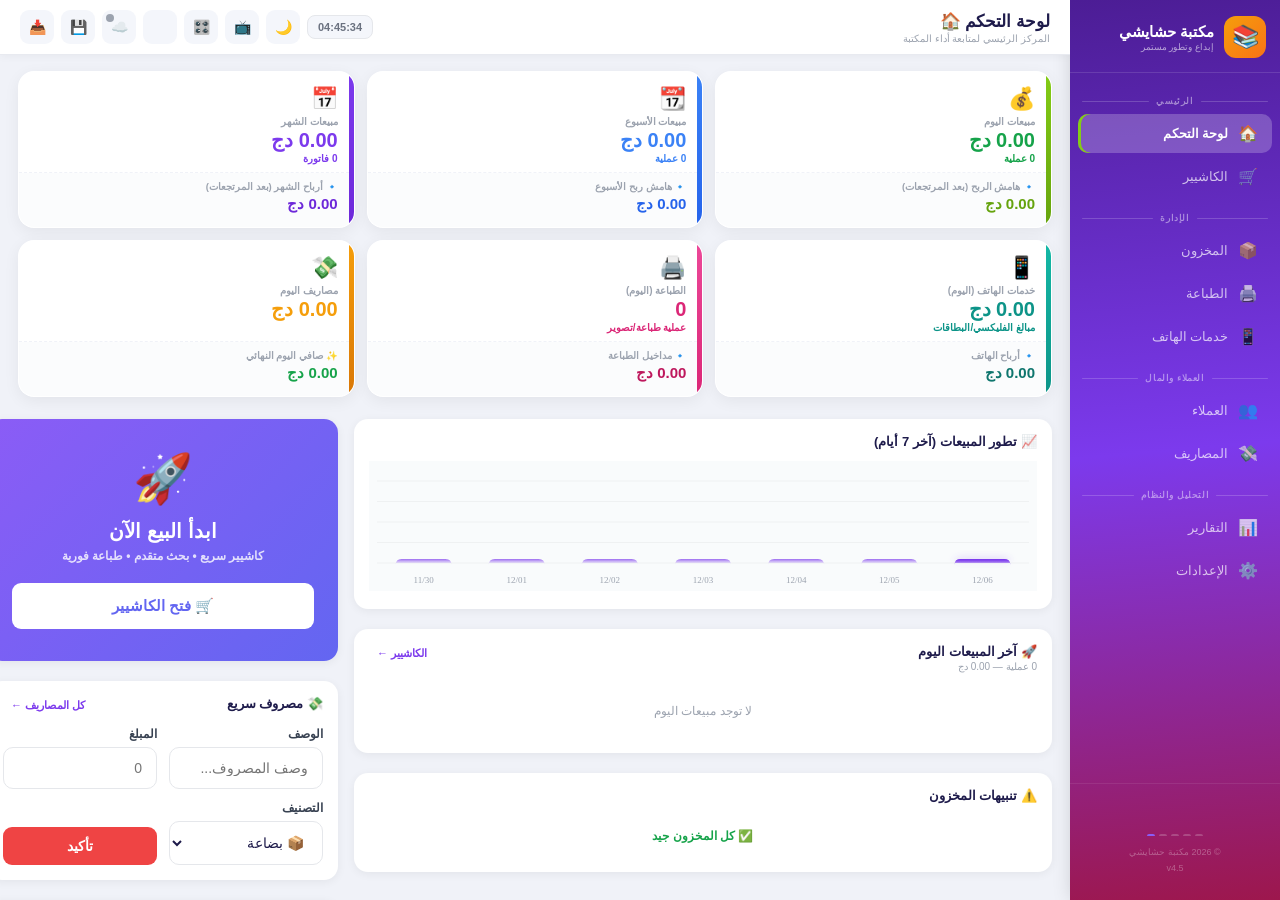
==== commit cbd71de2: "Create index.html" ====
--- a/index.html
+++ b/index.html
@@ -812,9 +812,28 @@
         </div>
         <div class="card">
           <div class="card-title" style="margin-bottom:16px">🖨️ الوصل والطباعة</div>
-          <div class="fg"><div class="label">رسالة الترحيب</div><textarea id="set-r-head" class="input" rows="2" placeholder="مرحباً بكم..."></textarea></div>
-          <div class="fg"><div class="label">رسالة التذييل</div><textarea id="set-r-foot" class="input" rows="2" placeholder="شكراً لزيارتكم..."></textarea></div>
-          <button class="btn btn-out btn-full" style="margin-top:8px" onclick="printLastReceiptFromSettings()">🖨️ طباعة آخر وصل</button>
+          <div class="fg">
+            <div class="label" style="margin-bottom:10px">سلوك الوصل بعد كل عملية بيع</div>
+            <div style="display:flex;flex-direction:column;gap:8px">
+              <label style="display:flex;align-items:center;gap:10px;padding:12px 14px;border-radius:10px;border:2px solid #e5e7eb;cursor:pointer;transition:.2s" id="rm-lbl-hide">
+                <input type="radio" name="receipt-mode" id="rm-hide" value="hide" style="accent-color:#7c3aed;width:16px;height:16px">
+                <div><div style="font-weight:700;font-size:13px">🚫 إخفاء الوصل</div><div style="font-size:11px;color:#9ca3af;margin-top:2px">لا يظهر أي شيء بعد البيع</div></div>
+              </label>
+              <label style="display:flex;align-items:center;gap:10px;padding:12px 14px;border-radius:10px;border:2px solid #e5e7eb;cursor:pointer;transition:.2s" id="rm-lbl-show">
+                <input type="radio" name="receipt-mode" id="rm-show" value="show" style="accent-color:#7c3aed;width:16px;height:16px">
+                <div><div style="font-weight:700;font-size:13px">👁️ عرض الوصل فقط</div><div style="font-size:11px;color:#9ca3af;margin-top:2px">يظهر الوصل ويمكن طباعته يدوياً</div></div>
+              </label>
+              <label style="display:flex;align-items:center;gap:10px;padding:12px 14px;border-radius:10px;border:2px solid #e5e7eb;cursor:pointer;transition:.2s" id="rm-lbl-auto">
+                <input type="radio" name="receipt-mode" id="rm-auto" value="auto" style="accent-color:#7c3aed;width:16px;height:16px">
+                <div><div style="font-weight:700;font-size:13px">🖨️ طباعة تلقائية</div><div style="font-size:11px;color:#9ca3af;margin-top:2px">يُطبع الوصل مباشرة بعد كل بيع</div></div>
+              </label>
+            </div>
+          </div>
+          <div style="margin-top:14px;padding-top:14px;border-top:1px dashed #e5e7eb">
+            <div class="fg"><div class="label">رسالة الترحيب</div><textarea id="set-r-head" class="input" rows="2" placeholder="مرحباً بكم..."></textarea></div>
+            <div class="fg"><div class="label">رسالة التذييل</div><textarea id="set-r-foot" class="input" rows="2" placeholder="شكراً لزيارتكم..."></textarea></div>
+            <button class="btn btn-out btn-full" style="margin-top:4px" onclick="printLastReceiptFromSettings()">🖨️ طباعة آخر وصل</button>
+          </div>
         </div>
       </div>
       <div>
@@ -1139,7 +1158,7 @@
 function today(){return new Date().toISOString().slice(0,10);}
 function nowStr(){return new Date().toLocaleString('ar-DZ');}
 function genId(){return Date.now().toString(36)+Math.random().toString(36).slice(2,5);}
-function fmt(n){return Number(n||0).toLocaleString('ar-DZ')+' دج';}
+function fmt(n){return Number(n||0).toFixed(2)+' دج';}
 function rechargeProfit(amt){return amt<1000?(shopSettings.flexyProfitLow||10):(shopSettings.flexyProfitHigh||20);}
 function normalizeBC(code){if(code==null)return '';return String(code).replace(/[\s\r\n\t\u200b\u200c\u200d\ufeff]/g,'');}
 function truncateItems(items,max){max=max||2;var n=items.slice(0,max).map(function(it){return it.name+(it.qty>1?' ×'+it.qty:'');}).join(' • ');if(items.length>max)n+=' +('+( items.length-max)+')';return n;}
@@ -1189,13 +1208,13 @@
 function exportAllCSV(){var rows=[['النوع','التاريخ','التفاصيل','المبلغ']],i;for(i=0;i<db.sales.length;i++){var s=db.sales[i];rows.push(['مبيعات',s.dateStr,s.items.map(function(it){return it.name+'×'+it.qty;}).join('|'),s.total]);}for(i=0;i<db.returns.length;i++){var r=db.returns[i];rows.push(['مرتجع',r.dateStr,r.productName+' ×'+r.quantity,'-'+r.amount]);}for(i=0;i<db.telecomSales.length;i++){var t=db.telecomSales[i];rows.push(['هاتف',t.dateStr,t.type==='recharge'?'شحن '+t.operator:'بطاقة '+t.cardName,t.profit]);}for(i=0;i<db.printSales.length;i++){var ps=db.printSales[i];rows.push(['طباعة',ps.dateStr,ps.typeName+'×'+ps.qty,ps.total]);}for(i=0;i<db.expenses.length;i++){var ex=db.expenses[i];rows.push(['مصروف',ex.date,ex.desc,-ex.amount]);}downloadCSV(rows,'full_report_'+today()+'.csv');}
 function downloadCSV(rows,name){var csv='\ufeff'+rows.map(function(r){return r.map(function(c){return '"'+String(c).replace(/"/g,'""')+'"';}).join(',');}).join('\n');var blob=new Blob([csv],{type:'text/csv;charset=utf-8'});var url=URL.createObjectURL(blob);var a=document.createElement('a');a.href=url;a.download=name;a.click();URL.revokeObjectURL(url);}
 
-var shopSettings={name:'مكتبة حشايشي',address:'مركز صالح باي • الجزائر',phone:'',lowStockAlert:5,receiptHeader:'مرحباً بكم في مكتبة حشايشي',receiptFooter:'البضاعة المباعة لا ترد ولا تستبدل بعد 3 أيام\nشكراً لزيارتكم!',flexyProfitLow:10,flexyProfitHigh:20,cardProfit:50,darkMode:false,categories:['كراريس','قرطاسية','كتب','حقائب','أدوات رسم','إلكترونيات','ألعاب','عطور و هدايا','مستلزمات دينية','متنوع'],dashLayout:{stats:true,chart:true,sales:true,lowStock:true,quickExp:true,categories:true},printTypes:[{id:'bw',name:'طباعة عادية',icon:'🖨️',price:10},{id:'color',name:'طباعة ملونة',icon:'🎨',price:30},{id:'copy',name:'تصوير عادي',icon:'📄',price:10},{id:'copy_c',name:'تصوير ملون',icon:'🖌️',price:30},{id:'scan',name:'مسح ضوئي',icon:'🔍',price:50},{id:'laminate',name:'تغليف',icon:'✨',price:100},{id:'photo',name:'صور',icon:'🖼️',price:100},{id:'id_card',name:'بطاقة تعريف',icon:'🪪',price:15},{id:'binding',name:'تجليد',icon:'📚',price:200}]};
+var shopSettings={name:'مكتبة حشايشي',address:'مركز صالح باي • الجزائر',phone:'',lowStockAlert:5,receiptMode:'show',receiptHeader:'مرحباً بكم في مكتبة حشايشي',receiptFooter:'البضاعة المباعة لا ترد ولا تستبدل بعد 3 أيام\nشكراً لزيارتكم!',flexyProfitLow:10,flexyProfitHigh:20,cardProfit:50,darkMode:false,categories:['كراريس','قرطاسية','كتب','حقائب','أدوات رسم','إلكترونيات','ألعاب','عطور و هدايا','مستلزمات دينية','متنوع'],dashLayout:{stats:true,chart:true,sales:true,lowStock:true,quickExp:true,categories:true},printTypes:[{id:'bw',name:'طباعة عادية',icon:'🖨️',price:10},{id:'color',name:'طباعة ملونة',icon:'🎨',price:30},{id:'copy',name:'تصوير عادي',icon:'📄',price:10},{id:'copy_c',name:'تصوير ملون',icon:'🖌️',price:30},{id:'scan',name:'مسح ضوئي',icon:'🔍',price:50},{id:'laminate',name:'تغليف',icon:'✨',price:100},{id:'photo',name:'صور',icon:'🖼️',price:100},{id:'id_card',name:'بطاقة تعريف',icon:'🪪',price:15},{id:'binding',name:'تجليد',icon:'📚',price:200}]};
 
 function loadSettings(){var raw=localStorage.getItem(SETTINGS_KEY);if(raw){try{Object.assign(shopSettings,JSON.parse(raw));}catch(e){}}if(!shopSettings.dashLayout)shopSettings.dashLayout={stats:true,chart:true,sales:true,lowStock:true,quickExp:true,categories:true};var held=localStorage.getItem(HELD_CARTS_KEY);if(held){try{heldCarts=JSON.parse(held);}catch(e){}}}
 function confirmSaveSettings(){if(confirm('هل أنت متأكد من حفظ الإعدادات؟'))saveSettings();}
-function saveSettings(){shopSettings.name=$('set-name').value.trim()||'مكتبة حشايشي';shopSettings.address=$('set-addr').value.trim()||'مركز صالح باي • الجزائر';shopSettings.phone=$('set-phone').value.trim();shopSettings.lowStockAlert=parseInt($('set-low').value)||5;shopSettings.receiptHeader=$('set-r-head').value.trim();shopSettings.receiptFooter=$('set-r-foot').value.trim();shopSettings.flexyProfitLow=parseFloat($('set-t-low').value)||10;shopSettings.flexyProfitHigh=parseFloat($('set-t-high').value)||20;shopSettings.cardProfit=parseFloat($('set-t-card').value)||50;shopSettings.categories=tempCategories.slice();shopSettings.dashLayout={stats:$('dl-stats').checked,chart:$('dl-chart').checked,sales:$('dl-sales').checked,lowStock:$('dl-lowStock').checked,quickExp:$('dl-quickExp').checked,categories:$('dl-categories').checked};var ptRaw=$('set-print-types').value.split('\n'),newPt=[],oldIcons={};(shopSettings.printTypes||[]).forEach(function(pt){oldIcons[pt.name.trim()]=pt.icon;});for(var i=0;i<ptRaw.length;i++){var parts=ptRaw[i].split(':');if(parts.length>=2){var nName=parts[0].trim();newPt.push({id:'pt_'+i,name:nName,price:parseFloat(parts[1])||0,icon:oldIcons[nName]||'🖨️'});}}if(newPt.length)shopSettings.printTypes=newPt;localStorage.setItem(SETTINGS_KEY,JSON.stringify(shopSettings));populateCategories();initPrint();renderDash();toast('تم حفظ الإعدادات ✅','success');}
+function saveSettings(){shopSettings.name=$('set-name').value.trim()||'مكتبة حشايشي';shopSettings.address=$('set-addr').value.trim()||'مركز صالح باي • الجزائر';shopSettings.phone=$('set-phone').value.trim();shopSettings.lowStockAlert=parseInt($('set-low').value)||5;shopSettings.receiptHeader=$('set-r-head').value.trim();shopSettings.receiptFooter=$('set-r-foot').value.trim();shopSettings.flexyProfitLow=parseFloat($('set-t-low').value)||10;shopSettings.flexyProfitHigh=parseFloat($('set-t-high').value)||20;shopSettings.cardProfit=parseFloat($('set-t-card').value)||50;var rm=document.querySelector('input[name="receipt-mode"]:checked');shopSettings.receiptMode=rm?rm.value:'show';shopSettings.categories=tempCategories.slice();shopSettings.dashLayout={stats:$('dl-stats').checked,chart:$('dl-chart').checked,sales:$('dl-sales').checked,lowStock:$('dl-lowStock').checked,quickExp:$('dl-quickExp').checked,categories:$('dl-categories').checked};var ptRaw=$('set-print-types').value.split('\n'),newPt=[],oldIcons={};(shopSettings.printTypes||[]).forEach(function(pt){oldIcons[pt.name.trim()]=pt.icon;});for(var i=0;i<ptRaw.length;i++){var parts=ptRaw[i].split(':');if(parts.length>=2){var nName=parts[0].trim();newPt.push({id:'pt_'+i,name:nName,price:parseFloat(parts[1])||0,icon:oldIcons[nName]||'🖨️'});}}if(newPt.length)shopSettings.printTypes=newPt;localStorage.setItem(SETTINGS_KEY,JSON.stringify(shopSettings));populateCategories();initPrint();renderDash();updateReceiptModeUI();toast('تم حفظ الإعدادات ✅','success');}
 function switchSettings(tabId,btn){document.querySelectorAll('#pg-settings .tab-btn').forEach(function(b){b.classList.remove('active');});btn.classList.add('active');document.querySelectorAll('.set-content').forEach(function(c){c.classList.remove('active');});$('set-tab-'+tabId).classList.add('active');}
-function renderSettings(){$('set-name').value=shopSettings.name;$('set-addr').value=shopSettings.address;$('set-phone').value=shopSettings.phone||'';$('set-low').value=shopSettings.lowStockAlert||5;$('set-r-head').value=shopSettings.receiptHeader||'';$('set-r-foot').value=shopSettings.receiptFooter||'';$('set-t-low').value=shopSettings.flexyProfitLow||10;$('set-t-high').value=shopSettings.flexyProfitHigh||20;$('set-t-card').value=shopSettings.cardProfit||50;var lay=shopSettings.dashLayout;$('dl-stats').checked=lay.stats;$('dl-chart').checked=lay.chart;$('dl-sales').checked=lay.sales;$('dl-lowStock').checked=lay.lowStock;$('dl-quickExp').checked=lay.quickExp;$('dl-categories').checked=lay.categories;tempCategories=(shopSettings.categories||[]).slice();renderCategoriesUI();var pts=(shopSettings.printTypes||[]).map(function(p){return p.name+':'+p.price;}).join('\n');$('set-print-types').value=pts;}
+function renderSettings(){$('set-name').value=shopSettings.name;$('set-addr').value=shopSettings.address;$('set-phone').value=shopSettings.phone||'';$('set-low').value=shopSettings.lowStockAlert||5;$('set-r-head').value=shopSettings.receiptHeader||'';$('set-r-foot').value=shopSettings.receiptFooter||'';$('set-t-low').value=shopSettings.flexyProfitLow||10;$('set-t-high').value=shopSettings.flexyProfitHigh||20;$('set-t-card').value=shopSettings.cardProfit||50;var lay=shopSettings.dashLayout;$('dl-stats').checked=lay.stats;$('dl-chart').checked=lay.chart;$('dl-sales').checked=lay.sales;$('dl-lowStock').checked=lay.lowStock;$('dl-quickExp').checked=lay.quickExp;$('dl-categories').checked=lay.categories;var mode=shopSettings.receiptMode||'show';var rmEl=$('rm-'+mode);if(rmEl)rmEl.checked=true;updateReceiptModeUI();tempCategories=(shopSettings.categories||[]).slice();renderCategoriesUI();var pts=(shopSettings.printTypes||[]).map(function(p){return p.name+':'+p.price;}).join('\n');$('set-print-types').value=pts;}
 function toggleTheme(){shopSettings.darkMode=!shopSettings.darkMode;localStorage.setItem(SETTINGS_KEY,JSON.stringify(shopSettings));applyTheme();}
 function applyTheme(){var btn=$('theme-btn');if(shopSettings.darkMode){document.body.classList.add('dark-mode');if(btn)btn.textContent='☀️';}else{document.body.classList.remove('dark-mode');if(btn)btn.textContent='🌙';}}
 function renderCategoriesUI(){var wrap=$('cats-list-ui');if(!wrap)return;var html='';tempCategories.forEach(function(c,idx){html+='<div class="cat-chip"><span>'+c+'</span><span class="rm-btn" onclick="removeCategoryUI('+idx+')">✕</span></div>';});wrap.innerHTML=html||'<div style="color:#9ca3af;font-size:12px;">لا توجد أقسام</div>';}
@@ -1392,7 +1411,48 @@
 function renderTodaySum(){var td=today(),ts=[],i;for(i=0;i<db.sales.length;i++){if(db.sales[i].dateStr===td)ts.push(db.sales[i]);}var tot=0,items=0;for(i=0;i<ts.length;i++){tot+=ts[i].total;for(var j=0;j<ts[i].items.length;j++)items+=ts[i].items[j].qty;}var returnsToday=db.returns.filter(function(r){return r.dateStr===td;});var returnsTotal=returnsToday.reduce(function(sum,r){return sum+r.amount;},0);$('today-sum').innerHTML='<div class="cashier-stat-box"><div class="csb-val">'+ts.length+'</div><div class="csb-lbl">فاتورة</div></div><div class="cashier-stat-box"><div class="csb-val">'+items+'</div><div class="csb-lbl">قطعة مباعة</div></div><div class="cashier-stat-box" style="background:rgba(16,185,129,.08);border-color:rgba(16,185,129,.2)"><div class="csb-val" style="color:#10b981">'+tot.toLocaleString('ar-DZ')+'</div><div class="csb-lbl">دج (مبيعات)</div></div>'+(returnsTotal>0?'<div class="cashier-stat-box" style="background:rgba(239,68,68,.08);border-color:rgba(239,68,68,.2)"><div class="csb-val" style="color:#ef4444">'+returnsTotal.toLocaleString('ar-DZ')+'</div><div class="csb-lbl">مرتجعات اليوم</div></div>':'');}
 function printLastReceipt(){if(lastSale)showReceipt(lastSale);else toast('لا يوجد وصل سابق ❌','error');}
 function buildReceiptLines(sale){var mm={cash:'نقداً',card:'بطاقة بنكية',debt:'دين (آجل)'},lines=['════════════════════════'];if(shopSettings.receiptHeader){shopSettings.receiptHeader.split('\n').forEach(function(l){lines.push('  '+l);});}else{lines.push('    '+shopSettings.name);lines.push('  '+shopSettings.address);}lines.push('════════════════════════');lines.push('📅 '+sale.date,'');if(shopSettings.phone)lines.push('📞 '+shopSettings.phone);for(var i=0;i<sale.items.length;i++){lines.push(sale.items[i].name);lines.push('  '+sale.items[i].qty+' × '+fmt(sale.items[i].price)+' = '+fmt(sale.items[i].price*sale.items[i].qty));}lines.push('');lines.push('────────────────────────');if(sale.discount>0){lines.push('المجموع:   '+fmt(sale.subtotal));lines.push('تخفيض:     '+fmt(sale.discount));}lines.push('الإجمالي:  '+fmt(sale.total));lines.push('الدفع:     '+(mm[sale.method]||sale.method));lines.push('');lines.push('════════════════════════');if(shopSettings.receiptFooter){shopSettings.receiptFooter.split('\n').forEach(function(l){lines.push('  '+l);});}else{lines.push('     شكراً لزيارتكم!  ');}lines.push('════════════════════════');return lines;}
-function showReceipt(sale){var lines=buildReceiptLines(sale);$('receipt-content').textContent=lines.join('\n');$('receipt-print-area').innerHTML='<div style="font-family:monospace;font-size:12px;white-space:pre-line">'+lines.join('\n')+'</div>';openModal('m-receipt');}
+function showReceipt(sale){
+  var lines=buildReceiptLines(sale);
+  $('receipt-content').textContent=lines.join('\n');
+  $('receipt-print-area').innerHTML='<div style="font-family:monospace;font-size:12px;white-space:pre-line">'+lines.join('\n')+'</div>';
+  var mode=shopSettings.receiptMode||'show';
+  if(mode==='hide'){
+    // لا تظهر الرسالة
+    return;
+  } else if(mode==='auto'){
+    // طباعة مباشرة بدون فتح المودال
+    openModal('m-receipt');
+    setTimeout(function(){
+      var area=$('receipt-print-area');
+      if(area){
+        var w=window.open('','_blank','width=400,height=600');
+        w.document.write('<html dir="rtl"><body style="font-family:monospace;font-size:13px;padding:10px">'+area.innerHTML+'</body></html>');
+        w.document.close();
+        w.focus();
+        w.print();
+        w.close();
+      }
+      setTimeout(function(){closeModal('m-receipt');},300);
+    },200);
+  } else {
+    // عرض عادي
+    openModal('m-receipt');
+  }
+}
+
+function updateReceiptModeUI(){
+  var labels=['hide','show','auto'];
+  var mode=shopSettings.receiptMode||'show';
+  labels.forEach(function(m){
+    var lbl=$('rm-lbl-'+m);
+    if(lbl)lbl.style.borderColor=m===mode?'#7c3aed':'#e5e7eb';
+    if(lbl)lbl.style.background=m===mode?'#faf5ff':'';
+  });
+  // تحديث الراديو
+  document.querySelectorAll('input[name="receipt-mode"]').forEach(function(r){
+    r.onchange=function(){shopSettings.receiptMode=this.value;updateReceiptModeUI();};
+  });
+}
 function openReturnModal(){$('ret-search').value='';$('ret-drop').style.display='none';$('ret-sel-prod').style.display='none';$('ret-pid').value='';$('ret-qty').value='1';$('ret-amt').value='';$('ret-note').value='';openModal('m-return');setTimeout(function(){$('ret-search').focus();},100);}
 function onRetSearch(q){var drop=$('ret-drop');if(!q||q.length<1){drop.style.display='none';return;}var ql=q.toLowerCase(),html='',cnt=0,i;for(i=0;i<db.products.length&&cnt<5;i++){var p=db.products[i];if(p.name.toLowerCase().indexOf(ql)>=0||(p.barcode&&normalizeBC(p.barcode).indexOf(normalizeBC(q))>=0)){html+='<div class="search-drop-item" onclick="selRetProd(\''+p.id+'\')">'+p.name+' <strong style="color:#7c3aed">('+fmt(p.price)+')</strong></div>';cnt++;}}drop.innerHTML=html;drop.style.display=cnt?'block':'none';}
 function selRetProd(id){var p=null,i;for(i=0;i<db.products.length;i++){if(db.products[i].id===id){p=db.products[i];break;}}if(!p)return;$('ret-pid').value=p.id;$('ret-sel-prod').innerHTML='✅ '+p.name+' — '+fmt(p.price);$('ret-sel-prod').style.display='block';$('ret-drop').style.display='none';$('ret-search').value='';$('ret-amt').value=p.price;}
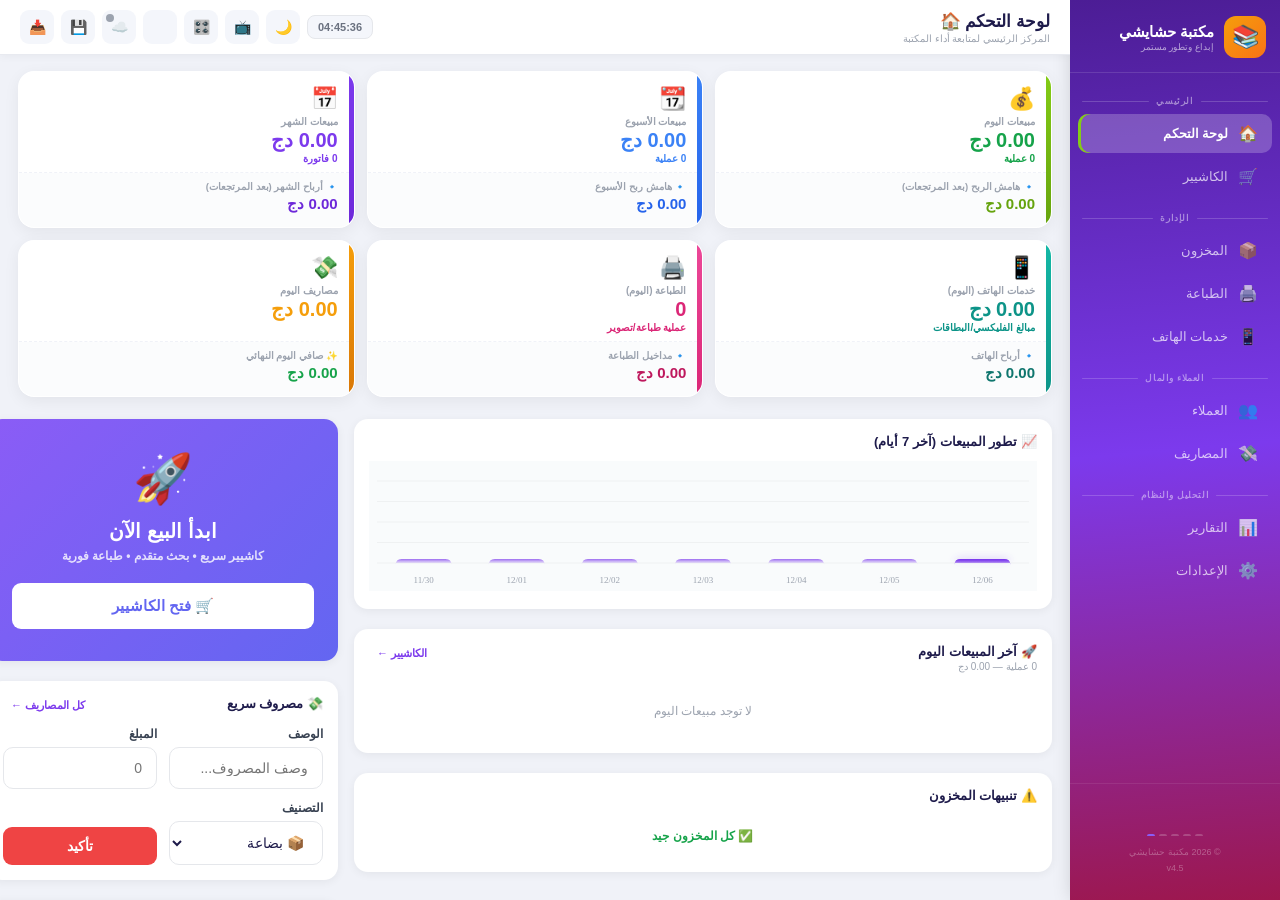
==== commit e262e377: "Create index.html" ====
--- a/index.html
+++ b/index.html
@@ -223,7 +223,7 @@
 .cashier-top-bar{display:flex;gap:12px;align-items:center;background:#fff;padding:12px 16px;border-radius:14px;box-shadow:0 2px 10px rgba(0,0,0,.04);margin-bottom:12px;flex-wrap:wrap;}
 .cashier-search-wrap{flex:1;min-width:250px;display:flex;gap:8px;position:relative;}
 .cart-wrap-desktop{display:flex;flex-direction:column;height:calc(100vh - 170px);position:sticky;top:0;}
-#cart-list-desktop{overflow-y:auto;flex:1;min-height:0;display:flex;flex-direction:column-reverse;}
+#cart-list-desktop{overflow-y:auto;flex:1;min-height:0;display:flex;flex-direction:column;}
 .cart-item{display:flex;align-items:center;gap:8px;padding:10px 0;border-bottom:1px solid #f0f2f8;}
 .cart-item:first-child{border-bottom:none;}
 .ci-info{flex:1;min-width:0;}
@@ -523,6 +523,7 @@
       </div>
     </div>
     <div class="two-col cashier-layout">
+      <!-- السلة - عمود يسار -->
       <div class="card cart-wrap-desktop">
         <div style="display:flex;justify-content:space-between;align-items:center;margin-bottom:16px">
           <div style="display:flex;align-items:center;gap:8px">
@@ -540,45 +541,56 @@
           <div style="margin-top:16px;font-size:18px;font-weight:800;color:#64748b">السلة فارغة</div>
           <div style="font-size:13px;margin-top:8px;font-weight:600">مرر الباركود أو ابحث عن منتج</div>
         </div>
-        <div id="cart-sum-section" style="display:none;margin-top:16px">
-          <div style="display:flex;justify-content:space-between;font-size:14px;margin-bottom:8px;align-items:center"><span style="color:#64748b;font-weight:600">الأصناف:</span><span id="cart-cnt" style="font-weight:800">0</span></div>
-          <div style="display:flex;justify-content:space-between;font-size:14px;margin-bottom:8px;align-items:center"><span style="color:#64748b;font-weight:600">المجموع الفرعي:</span><span id="cart-sub" style="font-weight:800">0 دج</span></div>
-          <div style="display:flex;justify-content:space-between;font-size:14px;margin-bottom:12px;align-items:center"><span style="color:#64748b;font-weight:600">تخفيض:</span><input id="disc-in" type="number" class="input" style="width:120px;padding:8px 12px;font-size:14px;text-align:center;font-weight:700" value="0" min="0" oninput="updateCartTotals()"></div>
-          <div class="cart-total-big">
-            <div class="cart-total-big-label">💰 الإجمالي</div>
-            <div class="cart-total-big-num" id="cart-tot">0 دج</div>
-            <div class="cart-total-big-sub" id="cart-tot-sub">0 صنف</div>
+      </div>
+
+      <!-- المجموع والدفع - عمود يمين -->
+      <div class="desktop-cashier-left" style="display:flex;flex-direction:column;gap:0">
+        <div class="card" style="height:100%;display:flex;flex-direction:column;gap:0">
+
+          <!-- ملخص المبالغ -->
+          <div id="cart-sum-section" style="display:none">
+            <div style="display:flex;justify-content:space-between;font-size:13px;margin-bottom:8px;align-items:center">
+              <span style="color:#64748b;font-weight:600">الأصناف:</span>
+              <span id="cart-cnt" style="font-weight:800">0</span>
+            </div>
+            <div style="display:flex;justify-content:space-between;font-size:13px;margin-bottom:8px;align-items:center">
+              <span style="color:#64748b;font-weight:600">المجموع الفرعي:</span>
+              <span id="cart-sub" style="font-weight:800">0.00 دج</span>
+            </div>
+            <div style="display:flex;justify-content:space-between;font-size:13px;margin-bottom:12px;align-items:center">
+              <span style="color:#64748b;font-weight:600">تخفيض:</span>
+              <input id="disc-in" type="number" class="input" style="width:110px;padding:7px 10px;font-size:13px;text-align:center;font-weight:700" value="0" min="0" oninput="updateCartTotals()">
+            </div>
+            <div class="cart-total-big" style="margin-bottom:16px">
+              <div class="cart-total-big-label">💰 الإجمالي</div>
+              <div class="cart-total-big-num" id="cart-tot">0.00 دج</div>
+              <div class="cart-total-big-sub" id="cart-tot-sub">0 صنف</div>
+            </div>
+
+            <!-- طريقة الدفع - دائمة الظهور -->
+            <div class="pay-chips">
+              <div class="pay-chip sel" onclick="selPay('cash',this)">💵<br><span style="margin-top:6px;display:block">نقداً</span></div>
+              <div class="pay-chip" onclick="selPay('card',this)">💳<br><span style="margin-top:6px;display:block">بطاقة</span></div>
+              <div class="pay-chip" onclick="selPay('debt',this)">📝<br><span style="margin-top:6px;display:block">دين</span></div>
+            </div>
+            <input type="hidden" id="pay-method" value="cash">
+            <div id="cli-sel-wrap" style="display:none" class="fg">
+              <div class="label">اختر العميل</div>
+              <select id="sale-client" class="input"></select>
+              <button class="btn btn-out" style="margin-top:10px;width:100%;padding:12px" onclick="openModal('m-add-client')">+ إضافة عميل جديد</button>
+            </div>
+
+            <!-- زر التأكيد -->
+            <button class="btn btn-g btn-full" style="font-size:18px;padding:18px;font-weight:900;margin-top:12px" onclick="checkout()">✅ تأكيد البيع</button>
           </div>
-        </div>
-        <div id="pay-section" style="display:none;margin-top:16px">
-          <div class="pay-chips">
-            <div class="pay-chip sel" onclick="selPay('cash',this)">💵<br><span style="margin-top:6px;display:block">نقداً</span></div>
-            <div class="pay-chip" onclick="selPay('card',this)">💳<br><span style="margin-top:6px;display:block">بطاقة</span></div>
-            <div class="pay-chip" onclick="selPay('debt',this)">📝<br><span style="margin-top:6px;display:block">دين</span></div>
+
+          <!-- حالة السلة الفارغة في العمود الأيمن -->
+          <div id="pay-empty-msg" style="text-align:center;color:#94a3b8;padding:40px 20px;flex:1">
+            <div style="font-size:48px;opacity:.3;margin-bottom:12px">💳</div>
+            <div style="font-size:15px;font-weight:800;color:#64748b">أضف منتجات للسلة</div>
+            <div style="font-size:12px;margin-top:6px;font-weight:600">سيظهر هنا ملخص الدفع</div>
           </div>
-          <input type="hidden" id="pay-method" value="cash">
-          <div id="cli-sel-wrap" style="display:none" class="fg">
-            <div class="label">اختر العميل</div>
-            <select id="sale-client" class="input"></select>
-            <button class="btn btn-out" style="margin-top:10px;width:100%;padding:12px" onclick="openModal('m-add-client')">+ إضافة عميل جديد</button>
-          </div>
-          <div style="display:flex;gap:10px;margin-top:16px">
-            <button class="btn btn-g btn-full" style="font-size:18px;padding:18px;font-weight:900" onclick="checkout()">✅ تأكيد البيع</button>
-            <button class="btn btn-gray" onclick="hidePay()" style="padding:18px;font-size:18px">↩</button>
-          </div>
-        </div>
-        <div id="pay-btn-wrap" style="margin-top:16px;display:none">
-          <div style="display:flex;gap:10px">
-            <button class="btn btn-p btn-full" style="font-size:18px;padding:18px;font-weight:900" onclick="showPay()">💳 الدفع وإتمام البيع</button>
-          </div>
-        </div>
-      </div>
-      <div class="desktop-cashier-left" style="display:flex;flex-direction:column;gap:16px">
-        <div class="card">
-          <div class="card-head">
-            <div class="card-title" style="font-size:15px">📊 ملخص اليوم</div>
-          </div>
-          <div id="today-sum" class="cashier-stats-bottom"></div>
+
         </div>
       </div>
     </div>
@@ -1191,7 +1203,7 @@
     if(id==='print')renderPrint();
     if(id==='telecom')renderTel();
     if(id==='reports')genReport();
-    if(id==='cashier'){renderTodaySum();renderHeldCarts();}
+    if(id==='cashier'){renderTodaySum();renderHeldCarts();showPay();}
     if(id==='settings')renderSettings();
   },50);
 }
@@ -1287,9 +1299,25 @@
 }
 
 function renderCartList(){var listEl=$('cart-list-desktop');if(!listEl)return;if(!cart.length){listEl.innerHTML='';return;}var html='';for(var i=0;i<cart.length;i++){var it=cart[i],total=it.price*it.qty;html+='<div class="cart-item"><div class="ci-info"><div class="ci-name">'+it.name+'</div><div class="ci-unit">'+fmt(it.price)+' / '+it.unit+'</div></div><div class="qty-ctrl"><button class="qty-btn" onclick="changeQty(\''+it.pid+'\',-1)">−</button><span class="qty-n">'+it.qty+'</span><button class="qty-btn" onclick="changeQty(\''+it.pid+'\',1)">+</button></div><div class="ci-price">'+fmt(total)+'</div><button onclick="removeFromCart(\''+it.pid+'\')" style="background:none;border:none;cursor:pointer;color:#dc2626;font-size:16px;padding:0 4px;flex-shrink:0">✕</button></div>';}listEl.innerHTML=html;}
-function updateCartTotals(){var emptyEl=$('cart-empty'),sumEl=$('cart-sum-section'),payBW=$('pay-btn-wrap'),badge=$('cart-badge'),isEmpty=cart.length===0;emptyEl.style.display=isEmpty?'block':'none';sumEl.style.display=isEmpty?'none':'block';payBW.style.display=isEmpty?'none':'block';if(isEmpty){badge.style.display='none';if($('pay-section').style.display!=='none')hidePay();return;}var totalQty=0,sub=0;for(var i=0;i<cart.length;i++){totalQty+=cart[i].qty;sub+=cart[i].price*cart[i].qty;}badge.style.display='inline-block';badge.textContent=totalQty;var disc=parseFloat($('disc-in').value)||0,total=Math.max(0,sub-disc);$('cart-cnt').textContent=cart.length+' صنف ('+totalQty+' وحدة)';$('cart-sub').textContent=fmt(sub);$('cart-tot').textContent=fmt(total);$('cart-tot-sub').textContent=cart.length+' صنف / '+totalQty+' وحدة';}
-function showPay(){$('pay-section').style.display='block';$('pay-btn-wrap').style.display='none';var sel=$('sale-client');sel.innerHTML='<option value="">اختر العميل...</option>';for(var i=0;i<db.clients.length;i++){var c=db.clients[i];sel.innerHTML+='<option value="'+c.id+'">'+c.name+(c.totalDebt?' — دين: '+fmt(c.totalDebt):'')+' </option>';}document.querySelectorAll('.pay-chip').forEach(function(ch){ch.classList.remove('sel');});document.querySelectorAll('.pay-chip')[0].classList.add('sel');$('pay-method').value='cash';$('cli-sel-wrap').style.display='none';}
-function hidePay(){$('pay-section').style.display='none';$('pay-btn-wrap').style.display='block';}
+function updateCartTotals(){
+  var emptyEl=$('cart-empty'),sumEl=$('cart-sum-section'),badge=$('cart-badge');
+  var payEmpty=$('pay-empty-msg');
+  var isEmpty=cart.length===0;
+  emptyEl.style.display=isEmpty?'block':'none';
+  sumEl.style.display=isEmpty?'none':'block';
+  if(payEmpty)payEmpty.style.display=isEmpty?'block':'none';
+  if(isEmpty){badge.style.display='none';return;}
+  var totalQty=0,sub=0;
+  for(var i=0;i<cart.length;i++){totalQty+=cart[i].qty;sub+=cart[i].price*cart[i].qty;}
+  badge.style.display='inline-block';badge.textContent=totalQty;
+  var disc=parseFloat($('disc-in').value)||0,total=Math.max(0,sub-disc);
+  $('cart-cnt').textContent=cart.length+' صنف ('+totalQty+' وحدة)';
+  $('cart-sub').textContent=fmt(sub);
+  $('cart-tot').textContent=fmt(total);
+  $('cart-tot-sub').textContent=cart.length+' صنف / '+totalQty+' وحدة';
+}
+function showPay(){var sel=$('sale-client');if(!sel)return;sel.innerHTML='<option value="">اختر العميل...</option>';for(var i=0;i<db.clients.length;i++){var c=db.clients[i];sel.innerHTML+='<option value="'+c.id+'">'+c.name+(c.totalDebt?' — دين: '+fmt(c.totalDebt):'')+' </option>';}document.querySelectorAll('.pay-chip').forEach(function(ch){ch.classList.remove('sel');});document.querySelectorAll('.pay-chip')[0].classList.add('sel');$('pay-method').value='cash';$('cli-sel-wrap').style.display='none';}
+function hidePay(){/* no-op — payment always visible */}
 
 // ============================================================
 // selPay — ✅ مع pushDisplayCart
@@ -1401,9 +1429,13 @@
   var sale={id:genId(),date:nowStr(),dateStr:today(),items:JSON.parse(JSON.stringify(cart)),subtotal:sub,discount:disc,total:total,method:method,clientId:clientId};
   db.sales.push(sale);saveDB('sales');
   lastSale=sale;
-  pushDisplayComplete(total); // ✅ شاشة الزبون — إشعار إتمام البيع
+  pushDisplayComplete(total);
   showReceipt(sale);
-  cart=[];$('disc-in').value='0';$('pay-section').style.display='none';
+  cart=[];$('disc-in').value='0';
+  // إعادة ضبط طريقة الدفع
+  document.querySelectorAll('.pay-chip').forEach(function(ch){ch.classList.remove('sel');});
+  var firstChip=document.querySelector('.pay-chip');if(firstChip)firstChip.classList.add('sel');
+  $('pay-method').value='cash';$('cli-sel-wrap').style.display='none';
   renderCartList();updateCartTotals();renderTodaySum();
   toast('تم البيع: '+fmt(total)+' ✅','success');autoPush();
 }
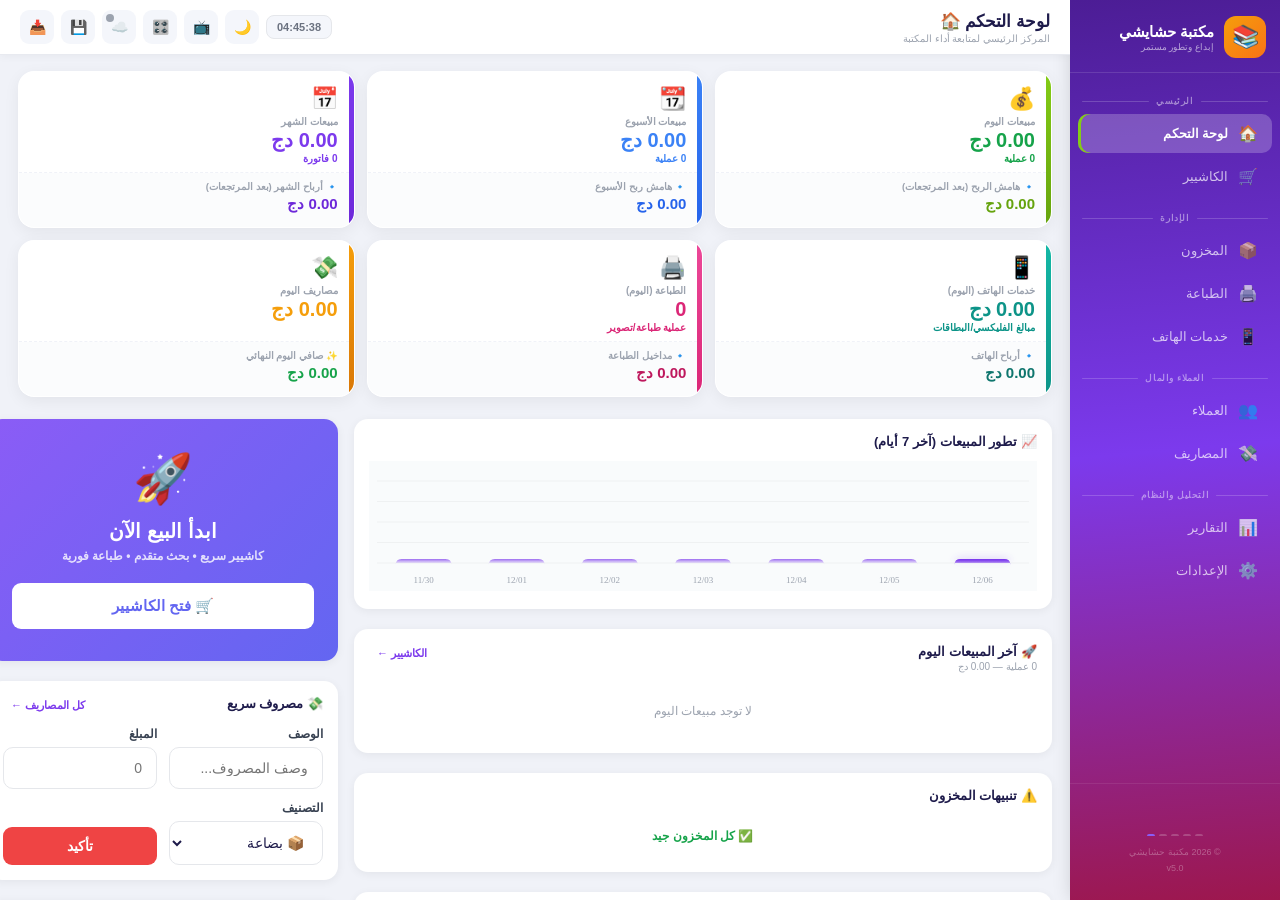
==== commit 45f27b2e: "Create index.html" ====
--- a/index.html
+++ b/index.html
@@ -4,7 +4,7 @@
 <head>
 <meta charset="UTF-8">
 <meta name="viewport" content="width=device-width, initial-scale=1.0, maximum-scale=1.0, user-scalable=no">
-<title>مكتبة حشايشي - v5.0</title>
+<title>مكتبة حشايشي - v6.0</title>
 <style>
 *,*::before,*::after{margin:0;padding:0;box-sizing:border-box;}
 body{font-family:'Segoe UI',Tahoma,Arial,sans-serif;background:#f0f2f8;display:flex;height:100vh;overflow:hidden;direction:rtl;font-size:14px;color:#1e1b4b;}
@@ -37,6 +37,9 @@
 body.dark-mode .dcc-bottom{background:rgba(15,23,42,0.5);}
 body.dark-mode .dcc-top{border-bottom-color:#334155;}
 body.dark-mode .pt-name,body.dark-mode .on,body.dark-mode .ct-name{color:#f8fafc;}
+body.dark-mode #cash-change-wrap{background:rgba(5,46,22,0.4)!important;border-color:#166534!important;}
+body.dark-mode #change-display{background:#0f172a!important;border-color:#166534!important;}
+body.dark-mode #cash-change-wrap .label{color:#86efac!important;}
 body.dark-mode .summary-box{background:#1e293b;border-color:#334155;}
 body.dark-mode .summary-box-purple{background:#1e293b;border-color:#334155;color:#cbd5e1;}
 body.dark-mode .summary-box-purple .summary-row{color:#94a3b8;}
@@ -160,7 +163,7 @@
 .frow3{display:grid;grid-template-columns:1fr 1fr 1fr;gap:12px;}
 .two-col{display:grid;grid-template-columns:1fr 350px;gap:16px;align-items:start;}
 
-.inv-stats-grid{display:grid;grid-template-columns:repeat(4,1fr);gap:12px;margin-bottom:14px;}
+.inv-stats-grid{display:grid;grid-template-columns:repeat(5,1fr);gap:12px;margin-bottom:14px;}
 .inv-stat-card{background:#fff;border-radius:16px;padding:18px;box-shadow:0 4px 16px rgba(0,0,0,.05);border:2px solid transparent;cursor:pointer;transition:all .25s;position:relative;overflow:hidden;}
 .inv-stat-card::before{content:'';position:absolute;top:0;right:0;width:5px;height:100%;}
 .inv-stat-all::before{background:#7c3aed;}
@@ -405,7 +408,7 @@
   <div class="nav-item" data-page="settings"><span class="nav-icon">⚙️</span> الإعدادات</div>
   <div class="sidebar-footer">
     <div class="sidebar-sparkline" id="sidebar-spark"></div>
-    © 2026 مكتبة حشايشي<br>v4.5
+    © 2026 مكتبة حشايشي<br>v5.0
   </div>
 </aside>
 
@@ -431,7 +434,6 @@
   </button>
 
 <!-- ثم يكمل باقي الأزرار الموجودة: -->
-  <button class="icon-btn" onclick="openModal('m-cloud')" ...>
       <button class="icon-btn" onclick="openModal('m-cloud')" title="المزامنة السحابية">☁️<span class="sync-dot" id="sync-dot"></span></button>
       <button class="icon-btn" onclick="exportBackup()" title="نسخة احتياطية">💾</button>
       <button class="icon-btn" onclick="document.getElementById('import-file').click()" title="استيراد">📥</button>
@@ -458,6 +460,10 @@
         <div class="card" id="dash-card-lowstock" data-layout="lowStock">
           <div class="card-head"><div class="card-title">⚠️ تنبيهات المخزون</div></div>
           <div id="dash-low"></div>
+        </div>
+        <div class="card" id="dash-card-topprods" data-layout="stats">
+          <div class="card-head"><div class="card-title">🏆 أعلى 5 منتجات مبيعاً</div><span class="see-all" onclick="showPage('reports')">التقارير ←</span></div>
+          <div id="dash-top-prods"></div>
         </div>
       </div>
       <div style="display:flex;flex-direction:column;gap:20px">
@@ -574,6 +580,25 @@
               <div class="pay-chip" onclick="selPay('debt',this)">📝<br><span style="margin-top:6px;display:block">دين</span></div>
             </div>
             <input type="hidden" id="pay-method" value="cash">
+
+            <!-- حاسبة الباقي — نقداً فقط -->
+            <div id="cash-change-wrap" style="background:linear-gradient(135deg,#f0fdf4,#dcfce7);border:1.5px solid #bbf7d0;border-radius:14px;padding:14px;margin-bottom:14px;">
+              <div class="label" style="color:#065f46;margin-bottom:8px">💵 المبلغ المُسلَّم</div>
+              <input type="number" id="cash-given" class="input" placeholder="0.00" min="0" oninput="calcChange()" style="font-size:18px;font-weight:800;text-align:center;border-color:#86efac;margin-bottom:10px;">
+              <div style="display:flex;gap:6px;flex-wrap:wrap;margin-bottom:4px;">
+                <button type="button" onclick="setGiven(200)" class="btn btn-gray btn-sm" style="flex:1;min-width:56px">200</button>
+                <button type="button" onclick="setGiven(500)" class="btn btn-gray btn-sm" style="flex:1;min-width:56px">500</button>
+                <button type="button" onclick="setGiven(1000)" class="btn btn-gray btn-sm" style="flex:1;min-width:56px">1000</button>
+                <button type="button" onclick="setGiven(2000)" class="btn btn-gray btn-sm" style="flex:1;min-width:56px">2000</button>
+              </div>
+              <div id="change-display" style="display:none;margin-top:10px;text-align:center;background:#fff;border-radius:10px;padding:12px;border:2px solid #bbf7d0;">
+                <div style="font-size:11px;color:#6b7280;font-weight:700;margin-bottom:4px">الباقي للزبون</div>
+                <div id="change-amount" style="font-size:28px;font-weight:900;color:#16a34a">0.00 دج</div>
+              </div>
+              <div id="change-warn" style="display:none;margin-top:8px;text-align:center;background:#fff7ed;border-radius:10px;padding:10px;border:1.5px solid #fed7aa;">
+                <span style="font-size:12px;font-weight:800;color:#ea580c">⚠️ المبلغ غير كافٍ!</span>
+              </div>
+            </div>
             <div id="cli-sel-wrap" style="display:none" class="fg">
               <div class="label">اختر العميل</div>
               <select id="sale-client" class="input"></select>
@@ -852,7 +877,7 @@
         <div style="background:linear-gradient(135deg,#faf5ff,#ede9fe);border-radius:20px;padding:32px;text-align:center;border:1px solid #ddd6fe;">
           <div style="font-size:48px;margin-bottom:12px">🚀</div>
           <div style="font-weight:900;color:#0f172a;font-size:22px">مكتبة حشايشي</div>
-          <div style="font-size:12px;color:#8b5cf6;font-weight:800;margin-top:6px;background:rgba(139,92,246,.1);display:inline-block;padding:4px 12px;border-radius:20px">v5.0</div>
+          <div style="font-size:12px;color:#8b5cf6;font-weight:800;margin-top:6px;background:rgba(139,92,246,.1);display:inline-block;padding:4px 12px;border-radius:20px">v6.0</div>
           <div style="width:60px;height:4px;background:linear-gradient(90deg,#8b5cf6,#0ea5e9);margin:16px auto;border-radius:4px"></div>
           <div style="font-size:16px;color:#1e293b;font-weight:900;letter-spacing:.5px">HECHAICHI HICHEM</div>
           <div style="font-size:10.5px;color:#94a3b8;margin-top:10px;font-weight:600">© 2026 — جميع الحقوق محفوظة</div>
@@ -910,6 +935,7 @@
           <div class="card-title" style="margin-bottom:12px;color:#ef4444">⚠️ منطقة الخطر</div>
           <div class="danger-zone">
             <div style="font-size:12px;color:#ef4444;margin-bottom:12px;font-weight:800">هذه الإجراءات لا يمكن التراجع عنها</div>
+            <button class="btn btn-g btn-full" style="margin-bottom:10px" onclick="restoreAutoBackup()">🔄 استعادة النسخة التلقائية</button>
             <button class="btn btn-r btn-full" onclick="clearAllData()">🗑️ حذف جميع البيانات</button>
           </div>
         </div>
@@ -1233,6 +1259,19 @@
 function addCategoryUI(){var v=$('new-cat-input').value.trim();if(!v)return;if(tempCategories.indexOf(v)>-1){toast('القسم موجود مسبقاً ❌','error');return;}tempCategories.push(v);$('new-cat-input').value='';renderCategoriesUI();}
 function removeCategoryUI(idx){tempCategories.splice(idx,1);renderCategoriesUI();}
 function populateCategories(){var cats=shopSettings.categories||[];var opts=cats.map(function(c){return '<option value="'+c+'">'+c+'</option>';}).join('');if($('np-cat'))$('np-cat').innerHTML=opts;if($('ep-cat'))$('ep-cat').innerHTML=opts;if($('cc-cat'))$('cc-cat').innerHTML=opts;if($('inv-cat'))$('inv-cat').innerHTML='<option value="">تصفية بكل الأقسام</option>'+opts;}
+function restoreAutoBackup(){
+  var raw=localStorage.getItem('hch_auto_backup');
+  if(!raw){toast('لا توجد نسخة تلقائية محفوظة ❌','error');return;}
+  try{
+    var bk=JSON.parse(raw);
+    var d=bk.date||'غير معروف';
+    if(!confirm('استعادة النسخة التلقائية المحفوظة بتاريخ:\n'+d+'\n\nسيتم استبدال البيانات الحالية. متأكد؟'))return;
+    db=bk.db;
+    var k;for(k in DB_KEYS){if(DB_KEYS.hasOwnProperty(k))saveDB(k);}
+    showPage('dashboard');
+    toast('تم استعادة النسخة التلقائية ✅','success',4000);
+  }catch(e){toast('النسخة تالفة ❌','error');}
+}
 function clearAllData(){if(!confirm('سيتم حذف جميع البيانات المحلية نهائياً؟'))return;if(!confirm('تأكيد نهائي؟'))return;var k;for(k in DB_KEYS){if(DB_KEYS.hasOwnProperty(k))localStorage.removeItem(DB_KEYS[k]);}db={products:[],sales:[],returns:[],printSales:[],telecomSales:[],expenses:[],clients:[]};cart=[];heldCarts=[];localStorage.removeItem(HELD_CARTS_KEY);renderCartList();updateCartTotals();renderHeldCarts();toast('تم تفريغ النظام ✅','info');showPage('dashboard');}
 
 function sbGet(k,cb){fetch(SB_URL+'/rest/v1/app_data?key=eq.'+encodeURIComponent(k),{headers:{'apikey':SB_KEY,'Authorization':'Bearer '+SB_KEY}}).then(function(r){return r.json();}).then(function(d){cb(d&&d.length>0?d[0].value:null);}).catch(function(){cb(null);});}
@@ -1306,7 +1345,11 @@
   emptyEl.style.display=isEmpty?'block':'none';
   sumEl.style.display=isEmpty?'none':'block';
   if(payEmpty)payEmpty.style.display=isEmpty?'block':'none';
-  if(isEmpty){badge.style.display='none';return;}
+  if(isEmpty){badge.style.display='none';
+    if($('cash-given'))$('cash-given').value='';
+    if($('change-display'))$('change-display').style.display='none';
+    if($('change-warn'))$('change-warn').style.display='none';
+    return;}
   var totalQty=0,sub=0;
   for(var i=0;i<cart.length;i++){totalQty+=cart[i].qty;sub+=cart[i].price*cart[i].qty;}
   badge.style.display='inline-block';badge.textContent=totalQty;
@@ -1315,6 +1358,7 @@
   $('cart-sub').textContent=fmt(sub);
   $('cart-tot').textContent=fmt(total);
   $('cart-tot-sub').textContent=cart.length+' صنف / '+totalQty+' وحدة';
+  if(typeof calcChange==='function')calcChange();
 }
 function showPay(){var sel=$('sale-client');if(!sel)return;sel.innerHTML='<option value="">اختر العميل...</option>';for(var i=0;i<db.clients.length;i++){var c=db.clients[i];sel.innerHTML+='<option value="'+c.id+'">'+c.name+(c.totalDebt?' — دين: '+fmt(c.totalDebt):'')+' </option>';}document.querySelectorAll('.pay-chip').forEach(function(ch){ch.classList.remove('sel');});document.querySelectorAll('.pay-chip')[0].classList.add('sel');$('pay-method').value='cash';$('cli-sel-wrap').style.display='none';}
 function hidePay(){/* no-op — payment always visible */}
@@ -1327,9 +1371,32 @@
   el.classList.add('sel');
   $('pay-method').value=method;
   $('cli-sel-wrap').style.display=method==='debt'?'block':'none';
+  var cw=$('cash-change-wrap');
+  if(cw)cw.style.display=method==='cash'?'block':'none';
+  if(method==='cash'&&$('cash-given'))$('cash-given').value='';
+  if($('change-display'))$('change-display').style.display='none';
+  if($('change-warn'))$('change-warn').style.display='none';
   pushDisplayCart(); // ✅ شاشة الزبون — لعرض طريقة الدفع
 }
-
+function calcChange(){
+  var given=parseFloat($('cash-given').value)||0;
+  var sub=0;for(var i=0;i<cart.length;i++)sub+=cart[i].price*cart[i].qty;
+  var disc=parseFloat($('disc-in').value)||0;
+  var total=Math.max(0,sub-disc);
+  if(!given){$('change-display').style.display='none';$('change-warn').style.display='none';return;}
+  var change=given-total;
+  if(change<0){
+    $('change-display').style.display='none';
+    $('change-warn').style.display='block';
+  } else {
+    $('change-warn').style.display='none';
+    $('change-display').style.display='block';
+    $('change-amount').textContent=change.toFixed(2)+' دج';
+    $('change-amount').style.color=change===0?'#6b7280':'#16a34a';
+  }
+}
+
+function setGiven(val){var gi=$('cash-given');if(gi){gi.value=val;calcChange();}}
 function holdCart(){if(!cart.length)return;var name=prompt('اسم الزبون للتمييز:','زبون '+(heldCarts.length+1));if(name===null)return;heldCarts.push({id:genId(),name:name||'بدون اسم',items:JSON.parse(JSON.stringify(cart))});localStorage.setItem(HELD_CARTS_KEY,JSON.stringify(heldCarts));cart=[];renderCartList();updateCartTotals();renderHeldCarts();pushDisplayCart();toast('تم تعليق الفاتورة ⏱️','info');}
 function resumeCart(id){if(cart.length&&!confirm('سلتك الحالية ستُمسح. هل تريد الاسترجاع؟'))return;var idx=-1;for(var i=0;i<heldCarts.length;i++){if(heldCarts[i].id===id){idx=i;break;}}if(idx>-1){cart=heldCarts[idx].items;heldCarts.splice(idx,1);localStorage.setItem(HELD_CARTS_KEY,JSON.stringify(heldCarts));renderCartList();updateCartTotals();renderHeldCarts();pushDisplayCart();toast('تم استرجاع الفاتورة ✅','success');}}
 function renderHeldCarts(){var wrap=$('held-carts-wrap');if(!wrap)return;if(!heldCarts.length){wrap.style.display='none';return;}wrap.style.display='flex';var h='';for(var i=0;i<heldCarts.length;i++){h+='<button class="btn btn-out btn-sm" onclick="resumeCart(\''+heldCarts[i].id+'\')">⏱ '+heldCarts[i].name+'</button>';}wrap.innerHTML=h;}
@@ -1398,8 +1465,9 @@
   var alertLimit=shopSettings.lowStockAlert||5;
   var allProds=db.products.filter(function(p){var matchN=p.name.toLowerCase().indexOf(s)>=0;var matchB=p.barcode&&p.barcode.toLowerCase().indexOf(s)>=0;if(s&&!matchN&&!matchB)return false;if(cat&&p.category!==cat)return false;return true;});
   var total=allProds.length,outOf=allProds.filter(function(p){return p.stock<=0;}).length,low=allProds.filter(function(p){return p.stock>0&&p.stock<=alertLimit;}).length,healthy=total-outOf-low;
+  var invValue=0;for(var vi=0;vi<allProds.length;vi++){invValue+=((allProds[vi].price||0)*(allProds[vi].stock||0));}
   var statsEl=$('inv-stats-row');
-  if(statsEl){statsEl.innerHTML='<div class="inv-stat-card inv-stat-all'+(invFilter==='all'?' active-filter':'')+'" data-filter="all" onclick="setInvFilter(\'all\')"><div class="inv-stat-val">'+total+'</div><div class="inv-stat-lbl">📦 إجمالي المنتجات</div></div><div class="inv-stat-card inv-stat-ok'+(invFilter==='ok'?' active-filter':'')+'" data-filter="ok" onclick="setInvFilter(\'ok\')"><div class="inv-stat-val">'+healthy+'</div><div class="inv-stat-lbl">✅ مخزون جيد</div></div><div class="inv-stat-card inv-stat-low'+(invFilter==='low'?' active-filter':'')+'" data-filter="low" onclick="setInvFilter(\'low\')"><div class="inv-stat-val">'+low+'</div><div class="inv-stat-lbl">⚠️ قارب على النفاذ</div></div><div class="inv-stat-card inv-stat-out'+(invFilter==='out'?' active-filter':'')+'" data-filter="out" onclick="setInvFilter(\'out\')"><div class="inv-stat-val">'+outOf+'</div><div class="inv-stat-lbl">❌ نفذ من المخزون</div></div>';}
+  if(statsEl){statsEl.innerHTML='<div class="inv-stat-card inv-stat-all'+(invFilter==='all'?' active-filter':'')+'" data-filter="all" onclick="setInvFilter(\'all\')"><div class="inv-stat-val">'+total+'</div><div class="inv-stat-lbl">📦 إجمالي المنتجات</div></div><div class="inv-stat-card inv-stat-ok'+(invFilter==='ok'?' active-filter':'')+'" data-filter="ok" onclick="setInvFilter(\'ok\')"><div class="inv-stat-val">'+healthy+'</div><div class="inv-stat-lbl">✅ مخزون جيد</div></div><div class="inv-stat-card inv-stat-low'+(invFilter==='low'?' active-filter':'')+'" data-filter="low" onclick="setInvFilter(\'low\')"><div class="inv-stat-val">'+low+'</div><div class="inv-stat-lbl">⚠️ قارب على النفاذ</div></div><div class="inv-stat-card inv-stat-out'+(invFilter==='out'?' active-filter':'')+'" data-filter="out" onclick="setInvFilter(\'out\')"><div class="inv-stat-val">'+outOf+'</div><div class="inv-stat-lbl">❌ نفذ من المخزون</div></div><div class="inv-stat-card" style="border-right:5px solid #f59e0b;cursor:default"><div class="inv-stat-val" style="color:#d97706;font-size:18px">'+(invValue>=1000000?(invValue/1000000).toFixed(1)+'م':invValue>=1000?(invValue/1000).toFixed(1)+'ك':invValue.toLocaleString('ar-DZ'))+'</div><div class="inv-stat-lbl">💰 قيمة المخزون (دج)</div></div>';}
   var filtered=allProds.filter(function(p){if(invFilter==='ok')return p.stock>alertLimit;if(invFilter==='low')return p.stock>0&&p.stock<=alertLimit;if(invFilter==='out')return p.stock<=0;return true;});
   var html='',i,p;
   for(i=0;i<filtered.length;i++){p=filtered[i];var maxV=50,stockPct=Math.min(100,Math.max(0,(p.stock/maxV)*100));var bCls=p.stock<=0?'badge-out':p.stock<=alertLimit?'badge-low':'badge-ok';var barCls=p.stock<=0?'stock-fill-out':p.stock<=alertLimit?'stock-fill-low':'stock-fill-ok';var sl=p.stock<=0?'نفذ ⚠️':p.stock+' '+(p.unit||'قطعة');var profitAmt=p.cost?(p.price-p.cost):0;var profitPct=p.cost?((profitAmt/p.cost)*100).toFixed(0)+'%':'—';var profitHtml=p.cost?'<div style="font-weight:900;font-size:14px;color:#10b981">'+fmt(profitAmt)+'</div><div style="font-size:10px;color:#9ca3af;font-weight:700">('+profitPct+')</div>':'<span style="color:#9ca3af">—</span>';var bcView=(p.barcode&&p.barcode.indexOf('MANUAL')<0)?p.barcode.replace(/,/g,' | '):'—';var imgCell=p.image?'<img src="'+p.image+'" style="width:38px;height:38px;border-radius:9px;object-fit:cover;border:1.5px solid #e5e7eb;flex-shrink:0">':'<div style="width:38px;height:38px;border-radius:9px;background:#f1f5f9;display:flex;align-items:center;justify-content:center;font-size:18px;flex-shrink:0">'+(CAT_ICONS[p.category]||'📦')+'</div>';html+='<tr><td style="font-family:monospace;color:#9ca3af;letter-spacing:1px;font-size:10px">'+bcView+'</td><td><div style="display:flex;align-items:center;gap:10px">'+imgCell+'<div><div style="font-weight:800;font-size:13.5px;margin-bottom:2px">'+p.name+'</div><div style="font-size:10px;color:#94a3b8">'+(p.unit||'')+'</div></div></div></td><td><span style="display:inline-flex;align-items:center;gap:5px;background:#f1f5f9;padding:4px 8px;border-radius:6px;font-size:11px;font-weight:600;color:#475569">'+(CAT_ICONS[p.category]||'📦')+' '+(p.category||'—')+'</span></td><td><div style="font-weight:800;color:#7c3aed;font-size:14px">'+fmt(p.price)+'</div>'+(p.cost?'<div style="font-size:10px;color:#94a3b8;text-decoration:line-through">'+fmt(p.cost)+'</div>':'')+'</td><td>'+profitHtml+'</td><td><div class="badge-pro '+bCls+'">'+sl+'</div><div class="stock-bar-bg"><div class="stock-bar-fill '+barCls+'" style="width:'+stockPct+'%"></div></div></td><td><div style="display:flex;gap:6px;justify-content:center;align-items:center"><button class="action-btn-circle cart" onclick="addToCartFromInv(\''+p.id+'\')" title="سلة">🛒</button><button class="action-btn-circle edit" onclick="showEditProd(\''+p.id+'\')" title="تعديل">✏️</button><button class="action-btn-circle del" onclick="delProd(\''+p.id+'\')" title="حذف">🗑️</button></div></td></tr>';}
@@ -1436,6 +1504,15 @@
   document.querySelectorAll('.pay-chip').forEach(function(ch){ch.classList.remove('sel');});
   var firstChip=document.querySelector('.pay-chip');if(firstChip)firstChip.classList.add('sel');
   $('pay-method').value='cash';$('cli-sel-wrap').style.display='none';
+  // إعادة ضبط حاسبة الباقي
+  var gi=$('cash-given');if(gi)gi.value='';
+  var cd=$('change-display');if(cd)cd.style.display='none';
+  var cw2=$('change-warn');if(cw2)cw2.style.display='none';
+  var ccw=$('cash-change-wrap');if(ccw)ccw.style.display='block';
+  if($('cash-given'))$('cash-given').value='';
+  if($('change-display'))$('change-display').style.display='none';
+  if($('change-warn'))$('change-warn').style.display='none';
+  if($('cash-change-wrap'))$('cash-change-wrap').style.display='block';
   renderCartList();updateCartTotals();renderTodaySum();
   toast('تم البيع: '+fmt(total)+' ✅','success');autoPush();
 }
@@ -1573,10 +1650,15 @@
 $('dash-stats').innerHTML='<div class="dash-combo-card dcc-green"><div class="dcc-top"><div class="dcc-icon">💰</div><div class="dcc-label">مبيعات اليوم</div><div class="dcc-val" style="color:#16a34a">'+fmt(todayRev)+'</div><div class="dcc-sub" style="color:#16a34a">'+todaySales.length+' عملية</div></div><div class="dcc-bottom"><div class="dcc-profit-label">🔹 هامش الربح (بعد المرتجعات)</div><div class="dcc-profit-val" style="color:#65a30d">'+fmt(dailyMargin)+'</div></div></div>'+'<div class="dash-combo-card dcc-blue"><div class="dcc-top"><div class="dcc-icon">📆</div><div class="dcc-label">مبيعات الأسبوع</div><div class="dcc-val" style="color:#3b82f6">'+fmt(weekRev)+'</div><div class="dcc-sub" style="color:#3b82f6">'+weekSalesCount+' عملية</div></div><div class="dcc-bottom"><div class="dcc-profit-label">🔹 هامش ربح الأسبوع</div><div class="dcc-profit-val" style="color:#2563eb">'+fmt(weekMargin)+'</div></div></div>'+'<div class="dash-combo-card dcc-purple"><div class="dcc-top"><div class="dcc-icon">📅</div><div class="dcc-label">مبيعات الشهر</div><div class="dcc-val" style="color:#7c3aed">'+fmt(monthRev)+'</div><div class="dcc-sub" style="color:#7c3aed">'+monthSales.length+' فاتورة</div></div><div class="dcc-bottom"><div class="dcc-profit-label">🔹 أرباح الشهر (بعد المرتجعات)</div><div class="dcc-profit-val" style="color:#6d28d9">'+fmt(monthMargin)+'</div></div></div>'+'<div class="dash-combo-card dcc-teal"><div class="dcc-top"><div class="dcc-icon">📱</div><div class="dcc-label">خدمات الهاتف (اليوم)</div><div class="dcc-val" style="color:#0d9488">'+fmt(telAmt)+'</div><div class="dcc-sub" style="color:#0d9488">مبالغ الفليكسي/البطاقات</div></div><div class="dcc-bottom"><div class="dcc-profit-label">🔹 أرباح الهاتف</div><div class="dcc-profit-val" style="color:#0f766e">'+fmt(telP)+'</div></div></div>'+'<div class="dash-combo-card dcc-pink"><div class="dcc-top"><div class="dcc-icon">🖨️</div><div class="dcc-label">الطباعة (اليوم)</div><div class="dcc-val" style="color:#db2777">'+printOps+'</div><div class="dcc-sub" style="color:#db2777">عملية طباعة/تصوير</div></div><div class="dcc-bottom"><div class="dcc-profit-label">🔹 مداخيل الطباعة</div><div class="dcc-profit-val" style="color:#be185d">'+fmt(printP)+'</div></div></div>'+'<div class="dash-combo-card dcc-orange"><div class="dcc-top"><div class="dcc-icon">💸</div><div class="dcc-label">مصاريف اليوم</div><div class="dcc-val" style="color:#f59e0b">'+fmt(todayExp)+'</div></div><div class="dcc-bottom"><div class="dcc-profit-label">✨ صافي اليوم النهائي</div><div class="dcc-profit-val" style="color:'+(netToday>=0?'#16a34a':'#ef4444')+'">'+fmt(netToday)+'</div></div></div>'+(returnsTotal>0?'<div class="dash-combo-card dcc-red"><div class="dcc-top"><div class="dcc-icon">🔄</div><div class="dcc-label">مرتجعات اليوم</div><div class="dcc-val" style="color:#dc2626">'+fmt(returnsTotal)+'</div><div class="dcc-sub" style="color:#dc2626">'+todayReturns.length+' عملية | مطروحة من الهامش</div></div></div>':'');
 var rH='',mm={cash:'💵',card:'💳',debt:'📝'},mColor={cash:'#dcfce7',card:'#dbeafe',debt:'#fee2e2'},mTxtColor={cash:'#16a34a',card:'#2563eb',debt:'#dc2626'},rSlice=todaySales.slice().reverse().slice(0,6);for(i=0;i<rSlice.length;i++){var s=rSlice[i];var names=truncateItems(s.items,2);rH+='<div style="display:flex;align-items:center;gap:10px;padding:10px 0;border-bottom:1px solid #f0f2f8"><div style="width:36px;height:36px;border-radius:10px;background:'+(mColor[s.method]||'#f4f6fb')+';display:flex;align-items:center;justify-content:center;font-size:16px;flex-shrink:0"><span style="color:'+(mTxtColor[s.method]||'#374151')+'">'+(mm[s.method]||'💵')+'</span></div><div style="flex:1"><div style="font-weight:700;font-size:13px">'+names+'</div><div style="font-size:10px;color:#9ca3af">'+s.date+'</div></div><div style="font-weight:800;color:#7c3aed;font-size:13px">'+fmt(s.total)+'</div></div>';}
 $('dash-recent').innerHTML=rH||'<div style="text-align:center;color:#9ca3af;padding:20px;font-size:12px">لا توجد مبيعات اليوم</div>';$('dash-sales-sub').textContent=todaySales.length+' عملية — '+fmt(todayRev);
+// ── أعلى 5 منتجات مبيعاً (كل الوقت) ──────────────────────
+var prodSales={};for(i=0;i<db.sales.length;i++){for(var pi=0;pi<db.sales[i].items.length;pi++){var it=db.sales[i].items[pi];var key=it.pid||('n:'+it.name);prodSales[key]=(prodSales[key]||{name:it.name,qty:0,rev:0});prodSales[key].qty+=it.qty;prodSales[key].rev+=it.price*it.qty;}}var topArr=[];for(var pk in prodSales){if(prodSales.hasOwnProperty(pk))topArr.push(prodSales[pk]);}topArr.sort(function(a,b){return b.qty-a.qty;});topArr=topArr.slice(0,5);var maxQty=topArr.length?topArr[0].qty:1;var tpH='';for(var ti=0;ti<topArr.length;ti++){var tp=topArr[ti];var pct=Math.round((tp.qty/maxQty)*100);var colors=['#7c3aed','#3b82f6','#10b981','#f59e0b','#ec4899'];var col=colors[ti];tpH+='<div style="display:flex;align-items:center;gap:12px;padding:9px 0;border-bottom:1px solid #f0f2f8">'+'<div style="width:22px;height:22px;border-radius:50%;background:'+col+';color:#fff;font-size:10px;font-weight:900;display:flex;align-items:center;justify-content:center;flex-shrink:0">'+(ti+1)+'</div>'+'<div style="flex:1;min-width:0"><div style="font-size:13px;font-weight:700;overflow:hidden;text-overflow:ellipsis;white-space:nowrap">'+tp.name+'</div><div style="height:5px;background:#f0f2f8;border-radius:3px;margin-top:5px"><div style="width:'+pct+'%;height:100%;background:'+col+';border-radius:3px;transition:.4s"></div></div></div>'+'<div style="text-align:left;flex-shrink:0"><div style="font-size:13px;font-weight:800;color:'+col+'">'+tp.qty+' ق</div><div style="font-size:10px;color:#9ca3af">'+fmt(tp.rev)+'</div></div>'+'</div>';}var tpEl=$('dash-top-prods');if(tpEl)tpEl.innerHTML=tpH||'<div style="text-align:center;color:#9ca3af;padding:20px;font-size:12px">لا توجد مبيعات بعد</div>';
 var cats={},k;for(i=0;i<db.products.length;i++){var cat=db.products[i].category||'متنوع';cats[cat]=(cats[cat]||0)+1;}var cH='';for(k in cats){if(cats.hasOwnProperty(k)){cH+='<div style="display:flex;align-items:center;justify-content:space-between;padding:9px 10px;border-radius:10px;background:#f9fafb;margin-bottom:6px;border:1px solid #f0f2f8"><div style="display:flex;align-items:center;gap:8px;font-weight:700"><span>'+(CAT_ICONS[k]||'📦')+'</span><span>'+k+'</span></div><div style="font-size:11px;color:#7c3aed;font-weight:700;background:#ede9fe;padding:3px 9px;border-radius:8px">'+cats[k]+' صنف</div></div>';}}
 $('dash-cats').innerHTML=cH||'<div style="color:#9ca3af;font-size:12px;padding:10px">لا توجد منتجات</div>';
 var threshold=shopSettings.lowStockAlert||5,low2=db.products.filter(function(p){return p.stock<=threshold;}).sort(function(a,b){return a.stock-b.stock;}).slice(0,5),lH='';for(i=0;i<low2.length;i++){lH+='<div style="display:flex;align-items:center;justify-content:space-between;padding:10px 0;border-bottom:1px solid #f0f2f8"><div><div style="font-weight:700;font-size:13px">'+low2[i].name+'</div><div style="font-size:10px;color:#9ca3af">'+low2[i].category+'</div></div><span class="tag '+(low2[i].stock<=0?'tr':'to')+'">'+(low2[i].stock<=0?'نفذ ⚠️':low2[i].stock+' متبقي')+'</span></div>';}
 $('dash-low').innerHTML=lH||'<div style="text-align:center;color:#16a34a;padding:14px;font-size:12px;font-weight:700">✅ كل المخزون جيد</div>';
+// ===== أعلى 5 منتجات مبيعاً =====
+var prodSales={};for(i=0;i<db.sales.length;i++){for(var ji=0;ji<db.sales[i].items.length;ji++){var it2=db.sales[i].items[ji];prodSales[it2.name]=(prodSales[it2.name]||0)+it2.qty;}}var topArr=[];for(var pn in prodSales){if(prodSales.hasOwnProperty(pn))topArr.push({name:pn,qty:prodSales[pn]});}topArr.sort(function(a,b){return b.qty-a.qty;});var topSlice=topArr.slice(0,5),maxQ=topSlice.length?topSlice[0].qty:1,topH='';var rankColors=['#f59e0b','#94a3b8','#cd7f32','#7c3aed','#3b82f6'];for(var ri=0;ri<topSlice.length;ri++){var pct=Math.round((topSlice[ri].qty/maxQ)*100);topH+='<div style="display:flex;align-items:center;gap:10px;padding:9px 0;border-bottom:1px solid #f0f2f8"><div style="width:24px;height:24px;border-radius:50%;background:'+rankColors[ri]+';color:#fff;display:flex;align-items:center;justify-content:center;font-size:11px;font-weight:900;flex-shrink:0">'+(ri+1)+'</div><div style="flex:1;min-width:0"><div style="font-weight:700;font-size:12.5px;overflow:hidden;text-overflow:ellipsis;white-space:nowrap">'+topSlice[ri].name+'</div><div style="height:5px;background:#f0f2f8;border-radius:3px;margin-top:5px"><div style="height:5px;border-radius:3px;background:'+rankColors[ri]+';width:'+pct+'%"></div></div></div><div style="font-size:13px;font-weight:900;color:'+rankColors[ri]+';flex-shrink:0">'+topSlice[ri].qty+' وحدة</div></div>';}
+var topEl=$('dash-top-prods');if(topEl)topEl.innerHTML=topH||'<div style="color:#9ca3af;font-size:12px;padding:10px;text-align:center">لا توجد مبيعات بعد</div>';
 renderSidebarSparkline();drawDashboardChart(weekKeys,weekKeys.map(function(k2){return weekData[k2];}));applyDashboardLayout();}
 
 function setPeriod(p){var from=new Date(),to=new Date();if(p==='week'){from.setDate(from.getDate()-6);}if(p==='month'){from.setDate(1);}$('rep-from').value=from.toISOString().slice(0,10);$('rep-to').value=to.toISOString().slice(0,10);genReport();}
@@ -1737,6 +1819,14 @@
   updateClock();
   setInterval(updateClock,1000);
   
+  // نسخة احتياطية تلقائية كل ساعة
+  setInterval(function(){
+    try{
+      var bk=JSON.stringify({db:db,ts:Date.now(),date:new Date().toLocaleString('ar-DZ')});
+      localStorage.setItem('hch_auto_backup',bk);
+    }catch(e){}
+  },3600000);
+  
   if(!db.products)db.products=[];
   if(!db.sales)db.sales=[];
   if(!db.returns)db.returns=[];
@@ -1824,6 +1914,6 @@
   0%, 100% { transform: scale(1); }
   50% { transform: scale(1.15); box-shadow: 0 0 0 4px rgba(124,58,237,0.2); }
 }
-</style
+</style>
 </body>
 </html>
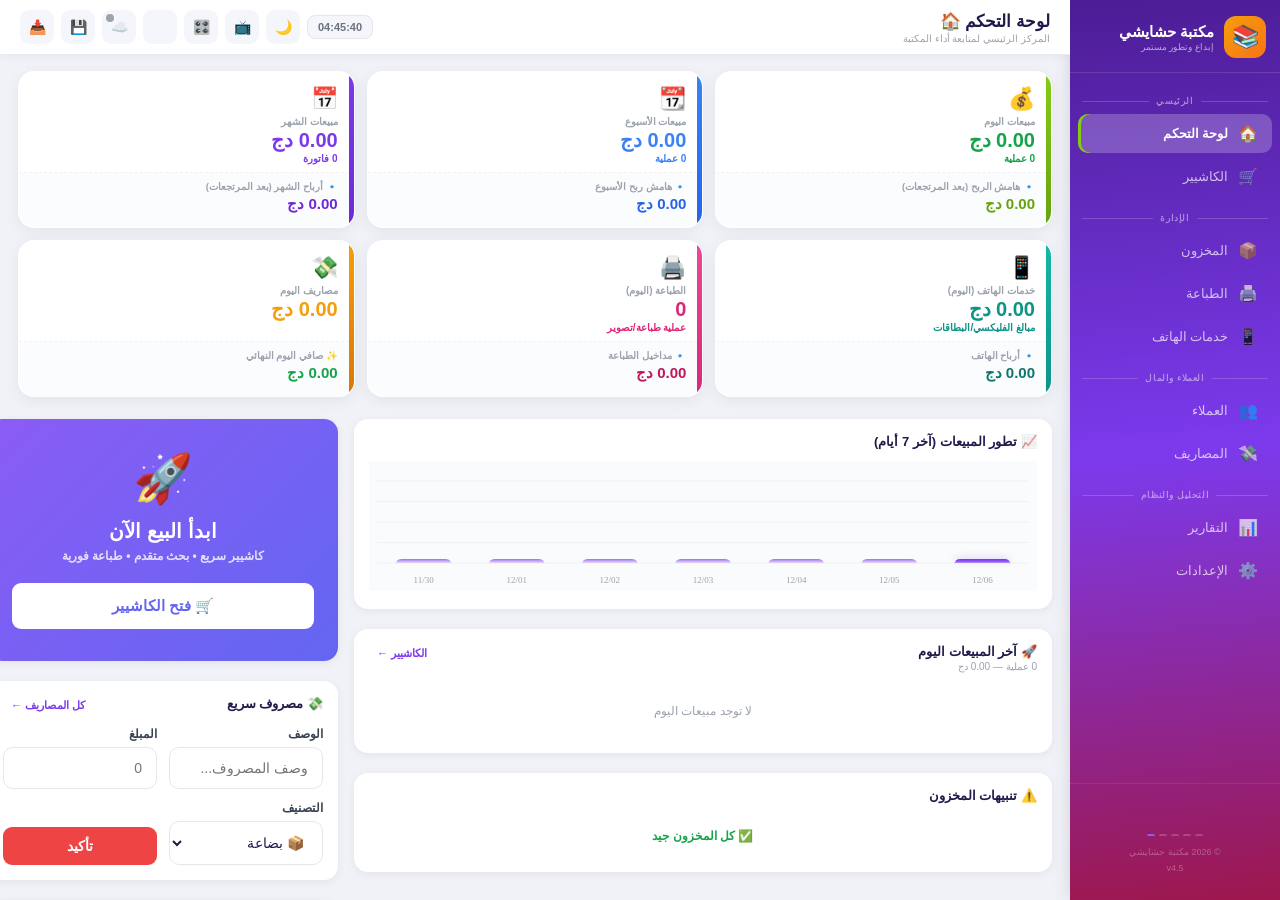
==== commit f91a1b7d: "Add files via upload" ====
--- a/index.html
+++ b/index.html
@@ -4,7 +4,7 @@
 <head>
 <meta charset="UTF-8">
 <meta name="viewport" content="width=device-width, initial-scale=1.0, maximum-scale=1.0, user-scalable=no">
-<title>مكتبة حشايشي - v6.0</title>
+<title>مكتبة حشايشي - v5.0</title>
 <style>
 *,*::before,*::after{margin:0;padding:0;box-sizing:border-box;}
 body{font-family:'Segoe UI',Tahoma,Arial,sans-serif;background:#f0f2f8;display:flex;height:100vh;overflow:hidden;direction:rtl;font-size:14px;color:#1e1b4b;}
@@ -37,9 +37,6 @@
 body.dark-mode .dcc-bottom{background:rgba(15,23,42,0.5);}
 body.dark-mode .dcc-top{border-bottom-color:#334155;}
 body.dark-mode .pt-name,body.dark-mode .on,body.dark-mode .ct-name{color:#f8fafc;}
-body.dark-mode #cash-change-wrap{background:rgba(5,46,22,0.4)!important;border-color:#166534!important;}
-body.dark-mode #change-display{background:#0f172a!important;border-color:#166534!important;}
-body.dark-mode #cash-change-wrap .label{color:#86efac!important;}
 body.dark-mode .summary-box{background:#1e293b;border-color:#334155;}
 body.dark-mode .summary-box-purple{background:#1e293b;border-color:#334155;color:#cbd5e1;}
 body.dark-mode .summary-box-purple .summary-row{color:#94a3b8;}
@@ -163,7 +160,7 @@
 .frow3{display:grid;grid-template-columns:1fr 1fr 1fr;gap:12px;}
 .two-col{display:grid;grid-template-columns:1fr 350px;gap:16px;align-items:start;}
 
-.inv-stats-grid{display:grid;grid-template-columns:repeat(5,1fr);gap:12px;margin-bottom:14px;}
+.inv-stats-grid{display:grid;grid-template-columns:repeat(4,1fr);gap:12px;margin-bottom:14px;}
 .inv-stat-card{background:#fff;border-radius:16px;padding:18px;box-shadow:0 4px 16px rgba(0,0,0,.05);border:2px solid transparent;cursor:pointer;transition:all .25s;position:relative;overflow:hidden;}
 .inv-stat-card::before{content:'';position:absolute;top:0;right:0;width:5px;height:100%;}
 .inv-stat-all::before{background:#7c3aed;}
@@ -408,7 +405,7 @@
   <div class="nav-item" data-page="settings"><span class="nav-icon">⚙️</span> الإعدادات</div>
   <div class="sidebar-footer">
     <div class="sidebar-sparkline" id="sidebar-spark"></div>
-    © 2026 مكتبة حشايشي<br>v5.0
+    © 2026 مكتبة حشايشي<br>v4.5
   </div>
 </aside>
 
@@ -434,6 +431,7 @@
   </button>
 
 <!-- ثم يكمل باقي الأزرار الموجودة: -->
+  <button class="icon-btn" onclick="openModal('m-cloud')" ...>
       <button class="icon-btn" onclick="openModal('m-cloud')" title="المزامنة السحابية">☁️<span class="sync-dot" id="sync-dot"></span></button>
       <button class="icon-btn" onclick="exportBackup()" title="نسخة احتياطية">💾</button>
       <button class="icon-btn" onclick="document.getElementById('import-file').click()" title="استيراد">📥</button>
@@ -460,10 +458,6 @@
         <div class="card" id="dash-card-lowstock" data-layout="lowStock">
           <div class="card-head"><div class="card-title">⚠️ تنبيهات المخزون</div></div>
           <div id="dash-low"></div>
-        </div>
-        <div class="card" id="dash-card-topprods" data-layout="stats">
-          <div class="card-head"><div class="card-title">🏆 أعلى 5 منتجات مبيعاً</div><span class="see-all" onclick="showPage('reports')">التقارير ←</span></div>
-          <div id="dash-top-prods"></div>
         </div>
       </div>
       <div style="display:flex;flex-direction:column;gap:20px">
@@ -580,25 +574,6 @@
               <div class="pay-chip" onclick="selPay('debt',this)">📝<br><span style="margin-top:6px;display:block">دين</span></div>
             </div>
             <input type="hidden" id="pay-method" value="cash">
-
-            <!-- حاسبة الباقي — نقداً فقط -->
-            <div id="cash-change-wrap" style="background:linear-gradient(135deg,#f0fdf4,#dcfce7);border:1.5px solid #bbf7d0;border-radius:14px;padding:14px;margin-bottom:14px;">
-              <div class="label" style="color:#065f46;margin-bottom:8px">💵 المبلغ المُسلَّم</div>
-              <input type="number" id="cash-given" class="input" placeholder="0.00" min="0" oninput="calcChange()" style="font-size:18px;font-weight:800;text-align:center;border-color:#86efac;margin-bottom:10px;">
-              <div style="display:flex;gap:6px;flex-wrap:wrap;margin-bottom:4px;">
-                <button type="button" onclick="setGiven(200)" class="btn btn-gray btn-sm" style="flex:1;min-width:56px">200</button>
-                <button type="button" onclick="setGiven(500)" class="btn btn-gray btn-sm" style="flex:1;min-width:56px">500</button>
-                <button type="button" onclick="setGiven(1000)" class="btn btn-gray btn-sm" style="flex:1;min-width:56px">1000</button>
-                <button type="button" onclick="setGiven(2000)" class="btn btn-gray btn-sm" style="flex:1;min-width:56px">2000</button>
-              </div>
-              <div id="change-display" style="display:none;margin-top:10px;text-align:center;background:#fff;border-radius:10px;padding:12px;border:2px solid #bbf7d0;">
-                <div style="font-size:11px;color:#6b7280;font-weight:700;margin-bottom:4px">الباقي للزبون</div>
-                <div id="change-amount" style="font-size:28px;font-weight:900;color:#16a34a">0.00 دج</div>
-              </div>
-              <div id="change-warn" style="display:none;margin-top:8px;text-align:center;background:#fff7ed;border-radius:10px;padding:10px;border:1.5px solid #fed7aa;">
-                <span style="font-size:12px;font-weight:800;color:#ea580c">⚠️ المبلغ غير كافٍ!</span>
-              </div>
-            </div>
             <div id="cli-sel-wrap" style="display:none" class="fg">
               <div class="label">اختر العميل</div>
               <select id="sale-client" class="input"></select>
@@ -877,7 +852,7 @@
         <div style="background:linear-gradient(135deg,#faf5ff,#ede9fe);border-radius:20px;padding:32px;text-align:center;border:1px solid #ddd6fe;">
           <div style="font-size:48px;margin-bottom:12px">🚀</div>
           <div style="font-weight:900;color:#0f172a;font-size:22px">مكتبة حشايشي</div>
-          <div style="font-size:12px;color:#8b5cf6;font-weight:800;margin-top:6px;background:rgba(139,92,246,.1);display:inline-block;padding:4px 12px;border-radius:20px">v6.0</div>
+          <div style="font-size:12px;color:#8b5cf6;font-weight:800;margin-top:6px;background:rgba(139,92,246,.1);display:inline-block;padding:4px 12px;border-radius:20px">v5.0</div>
           <div style="width:60px;height:4px;background:linear-gradient(90deg,#8b5cf6,#0ea5e9);margin:16px auto;border-radius:4px"></div>
           <div style="font-size:16px;color:#1e293b;font-weight:900;letter-spacing:.5px">HECHAICHI HICHEM</div>
           <div style="font-size:10.5px;color:#94a3b8;margin-top:10px;font-weight:600">© 2026 — جميع الحقوق محفوظة</div>
@@ -935,7 +910,6 @@
           <div class="card-title" style="margin-bottom:12px;color:#ef4444">⚠️ منطقة الخطر</div>
           <div class="danger-zone">
             <div style="font-size:12px;color:#ef4444;margin-bottom:12px;font-weight:800">هذه الإجراءات لا يمكن التراجع عنها</div>
-            <button class="btn btn-g btn-full" style="margin-bottom:10px" onclick="restoreAutoBackup()">🔄 استعادة النسخة التلقائية</button>
             <button class="btn btn-r btn-full" onclick="clearAllData()">🗑️ حذف جميع البيانات</button>
           </div>
         </div>
@@ -1259,19 +1233,6 @@
 function addCategoryUI(){var v=$('new-cat-input').value.trim();if(!v)return;if(tempCategories.indexOf(v)>-1){toast('القسم موجود مسبقاً ❌','error');return;}tempCategories.push(v);$('new-cat-input').value='';renderCategoriesUI();}
 function removeCategoryUI(idx){tempCategories.splice(idx,1);renderCategoriesUI();}
 function populateCategories(){var cats=shopSettings.categories||[];var opts=cats.map(function(c){return '<option value="'+c+'">'+c+'</option>';}).join('');if($('np-cat'))$('np-cat').innerHTML=opts;if($('ep-cat'))$('ep-cat').innerHTML=opts;if($('cc-cat'))$('cc-cat').innerHTML=opts;if($('inv-cat'))$('inv-cat').innerHTML='<option value="">تصفية بكل الأقسام</option>'+opts;}
-function restoreAutoBackup(){
-  var raw=localStorage.getItem('hch_auto_backup');
-  if(!raw){toast('لا توجد نسخة تلقائية محفوظة ❌','error');return;}
-  try{
-    var bk=JSON.parse(raw);
-    var d=bk.date||'غير معروف';
-    if(!confirm('استعادة النسخة التلقائية المحفوظة بتاريخ:\n'+d+'\n\nسيتم استبدال البيانات الحالية. متأكد؟'))return;
-    db=bk.db;
-    var k;for(k in DB_KEYS){if(DB_KEYS.hasOwnProperty(k))saveDB(k);}
-    showPage('dashboard');
-    toast('تم استعادة النسخة التلقائية ✅','success',4000);
-  }catch(e){toast('النسخة تالفة ❌','error');}
-}
 function clearAllData(){if(!confirm('سيتم حذف جميع البيانات المحلية نهائياً؟'))return;if(!confirm('تأكيد نهائي؟'))return;var k;for(k in DB_KEYS){if(DB_KEYS.hasOwnProperty(k))localStorage.removeItem(DB_KEYS[k]);}db={products:[],sales:[],returns:[],printSales:[],telecomSales:[],expenses:[],clients:[]};cart=[];heldCarts=[];localStorage.removeItem(HELD_CARTS_KEY);renderCartList();updateCartTotals();renderHeldCarts();toast('تم تفريغ النظام ✅','info');showPage('dashboard');}
 
 function sbGet(k,cb){fetch(SB_URL+'/rest/v1/app_data?key=eq.'+encodeURIComponent(k),{headers:{'apikey':SB_KEY,'Authorization':'Bearer '+SB_KEY}}).then(function(r){return r.json();}).then(function(d){cb(d&&d.length>0?d[0].value:null);}).catch(function(){cb(null);});}
@@ -1345,11 +1306,7 @@
   emptyEl.style.display=isEmpty?'block':'none';
   sumEl.style.display=isEmpty?'none':'block';
   if(payEmpty)payEmpty.style.display=isEmpty?'block':'none';
-  if(isEmpty){badge.style.display='none';
-    if($('cash-given'))$('cash-given').value='';
-    if($('change-display'))$('change-display').style.display='none';
-    if($('change-warn'))$('change-warn').style.display='none';
-    return;}
+  if(isEmpty){badge.style.display='none';return;}
   var totalQty=0,sub=0;
   for(var i=0;i<cart.length;i++){totalQty+=cart[i].qty;sub+=cart[i].price*cart[i].qty;}
   badge.style.display='inline-block';badge.textContent=totalQty;
@@ -1358,7 +1315,6 @@
   $('cart-sub').textContent=fmt(sub);
   $('cart-tot').textContent=fmt(total);
   $('cart-tot-sub').textContent=cart.length+' صنف / '+totalQty+' وحدة';
-  if(typeof calcChange==='function')calcChange();
 }
 function showPay(){var sel=$('sale-client');if(!sel)return;sel.innerHTML='<option value="">اختر العميل...</option>';for(var i=0;i<db.clients.length;i++){var c=db.clients[i];sel.innerHTML+='<option value="'+c.id+'">'+c.name+(c.totalDebt?' — دين: '+fmt(c.totalDebt):'')+' </option>';}document.querySelectorAll('.pay-chip').forEach(function(ch){ch.classList.remove('sel');});document.querySelectorAll('.pay-chip')[0].classList.add('sel');$('pay-method').value='cash';$('cli-sel-wrap').style.display='none';}
 function hidePay(){/* no-op — payment always visible */}
@@ -1371,32 +1327,9 @@
   el.classList.add('sel');
   $('pay-method').value=method;
   $('cli-sel-wrap').style.display=method==='debt'?'block':'none';
-  var cw=$('cash-change-wrap');
-  if(cw)cw.style.display=method==='cash'?'block':'none';
-  if(method==='cash'&&$('cash-given'))$('cash-given').value='';
-  if($('change-display'))$('change-display').style.display='none';
-  if($('change-warn'))$('change-warn').style.display='none';
   pushDisplayCart(); // ✅ شاشة الزبون — لعرض طريقة الدفع
 }
-function calcChange(){
-  var given=parseFloat($('cash-given').value)||0;
-  var sub=0;for(var i=0;i<cart.length;i++)sub+=cart[i].price*cart[i].qty;
-  var disc=parseFloat($('disc-in').value)||0;
-  var total=Math.max(0,sub-disc);
-  if(!given){$('change-display').style.display='none';$('change-warn').style.display='none';return;}
-  var change=given-total;
-  if(change<0){
-    $('change-display').style.display='none';
-    $('change-warn').style.display='block';
-  } else {
-    $('change-warn').style.display='none';
-    $('change-display').style.display='block';
-    $('change-amount').textContent=change.toFixed(2)+' دج';
-    $('change-amount').style.color=change===0?'#6b7280':'#16a34a';
-  }
-}
-
-function setGiven(val){var gi=$('cash-given');if(gi){gi.value=val;calcChange();}}
+
 function holdCart(){if(!cart.length)return;var name=prompt('اسم الزبون للتمييز:','زبون '+(heldCarts.length+1));if(name===null)return;heldCarts.push({id:genId(),name:name||'بدون اسم',items:JSON.parse(JSON.stringify(cart))});localStorage.setItem(HELD_CARTS_KEY,JSON.stringify(heldCarts));cart=[];renderCartList();updateCartTotals();renderHeldCarts();pushDisplayCart();toast('تم تعليق الفاتورة ⏱️','info');}
 function resumeCart(id){if(cart.length&&!confirm('سلتك الحالية ستُمسح. هل تريد الاسترجاع؟'))return;var idx=-1;for(var i=0;i<heldCarts.length;i++){if(heldCarts[i].id===id){idx=i;break;}}if(idx>-1){cart=heldCarts[idx].items;heldCarts.splice(idx,1);localStorage.setItem(HELD_CARTS_KEY,JSON.stringify(heldCarts));renderCartList();updateCartTotals();renderHeldCarts();pushDisplayCart();toast('تم استرجاع الفاتورة ✅','success');}}
 function renderHeldCarts(){var wrap=$('held-carts-wrap');if(!wrap)return;if(!heldCarts.length){wrap.style.display='none';return;}wrap.style.display='flex';var h='';for(var i=0;i<heldCarts.length;i++){h+='<button class="btn btn-out btn-sm" onclick="resumeCart(\''+heldCarts[i].id+'\')">⏱ '+heldCarts[i].name+'</button>';}wrap.innerHTML=h;}
@@ -1465,9 +1398,8 @@
   var alertLimit=shopSettings.lowStockAlert||5;
   var allProds=db.products.filter(function(p){var matchN=p.name.toLowerCase().indexOf(s)>=0;var matchB=p.barcode&&p.barcode.toLowerCase().indexOf(s)>=0;if(s&&!matchN&&!matchB)return false;if(cat&&p.category!==cat)return false;return true;});
   var total=allProds.length,outOf=allProds.filter(function(p){return p.stock<=0;}).length,low=allProds.filter(function(p){return p.stock>0&&p.stock<=alertLimit;}).length,healthy=total-outOf-low;
-  var invValue=0;for(var vi=0;vi<allProds.length;vi++){invValue+=((allProds[vi].price||0)*(allProds[vi].stock||0));}
   var statsEl=$('inv-stats-row');
-  if(statsEl){statsEl.innerHTML='<div class="inv-stat-card inv-stat-all'+(invFilter==='all'?' active-filter':'')+'" data-filter="all" onclick="setInvFilter(\'all\')"><div class="inv-stat-val">'+total+'</div><div class="inv-stat-lbl">📦 إجمالي المنتجات</div></div><div class="inv-stat-card inv-stat-ok'+(invFilter==='ok'?' active-filter':'')+'" data-filter="ok" onclick="setInvFilter(\'ok\')"><div class="inv-stat-val">'+healthy+'</div><div class="inv-stat-lbl">✅ مخزون جيد</div></div><div class="inv-stat-card inv-stat-low'+(invFilter==='low'?' active-filter':'')+'" data-filter="low" onclick="setInvFilter(\'low\')"><div class="inv-stat-val">'+low+'</div><div class="inv-stat-lbl">⚠️ قارب على النفاذ</div></div><div class="inv-stat-card inv-stat-out'+(invFilter==='out'?' active-filter':'')+'" data-filter="out" onclick="setInvFilter(\'out\')"><div class="inv-stat-val">'+outOf+'</div><div class="inv-stat-lbl">❌ نفذ من المخزون</div></div><div class="inv-stat-card" style="border-right:5px solid #f59e0b;cursor:default"><div class="inv-stat-val" style="color:#d97706;font-size:18px">'+(invValue>=1000000?(invValue/1000000).toFixed(1)+'م':invValue>=1000?(invValue/1000).toFixed(1)+'ك':invValue.toLocaleString('ar-DZ'))+'</div><div class="inv-stat-lbl">💰 قيمة المخزون (دج)</div></div>';}
+  if(statsEl){statsEl.innerHTML='<div class="inv-stat-card inv-stat-all'+(invFilter==='all'?' active-filter':'')+'" data-filter="all" onclick="setInvFilter(\'all\')"><div class="inv-stat-val">'+total+'</div><div class="inv-stat-lbl">📦 إجمالي المنتجات</div></div><div class="inv-stat-card inv-stat-ok'+(invFilter==='ok'?' active-filter':'')+'" data-filter="ok" onclick="setInvFilter(\'ok\')"><div class="inv-stat-val">'+healthy+'</div><div class="inv-stat-lbl">✅ مخزون جيد</div></div><div class="inv-stat-card inv-stat-low'+(invFilter==='low'?' active-filter':'')+'" data-filter="low" onclick="setInvFilter(\'low\')"><div class="inv-stat-val">'+low+'</div><div class="inv-stat-lbl">⚠️ قارب على النفاذ</div></div><div class="inv-stat-card inv-stat-out'+(invFilter==='out'?' active-filter':'')+'" data-filter="out" onclick="setInvFilter(\'out\')"><div class="inv-stat-val">'+outOf+'</div><div class="inv-stat-lbl">❌ نفذ من المخزون</div></div>';}
   var filtered=allProds.filter(function(p){if(invFilter==='ok')return p.stock>alertLimit;if(invFilter==='low')return p.stock>0&&p.stock<=alertLimit;if(invFilter==='out')return p.stock<=0;return true;});
   var html='',i,p;
   for(i=0;i<filtered.length;i++){p=filtered[i];var maxV=50,stockPct=Math.min(100,Math.max(0,(p.stock/maxV)*100));var bCls=p.stock<=0?'badge-out':p.stock<=alertLimit?'badge-low':'badge-ok';var barCls=p.stock<=0?'stock-fill-out':p.stock<=alertLimit?'stock-fill-low':'stock-fill-ok';var sl=p.stock<=0?'نفذ ⚠️':p.stock+' '+(p.unit||'قطعة');var profitAmt=p.cost?(p.price-p.cost):0;var profitPct=p.cost?((profitAmt/p.cost)*100).toFixed(0)+'%':'—';var profitHtml=p.cost?'<div style="font-weight:900;font-size:14px;color:#10b981">'+fmt(profitAmt)+'</div><div style="font-size:10px;color:#9ca3af;font-weight:700">('+profitPct+')</div>':'<span style="color:#9ca3af">—</span>';var bcView=(p.barcode&&p.barcode.indexOf('MANUAL')<0)?p.barcode.replace(/,/g,' | '):'—';var imgCell=p.image?'<img src="'+p.image+'" style="width:38px;height:38px;border-radius:9px;object-fit:cover;border:1.5px solid #e5e7eb;flex-shrink:0">':'<div style="width:38px;height:38px;border-radius:9px;background:#f1f5f9;display:flex;align-items:center;justify-content:center;font-size:18px;flex-shrink:0">'+(CAT_ICONS[p.category]||'📦')+'</div>';html+='<tr><td style="font-family:monospace;color:#9ca3af;letter-spacing:1px;font-size:10px">'+bcView+'</td><td><div style="display:flex;align-items:center;gap:10px">'+imgCell+'<div><div style="font-weight:800;font-size:13.5px;margin-bottom:2px">'+p.name+'</div><div style="font-size:10px;color:#94a3b8">'+(p.unit||'')+'</div></div></div></td><td><span style="display:inline-flex;align-items:center;gap:5px;background:#f1f5f9;padding:4px 8px;border-radius:6px;font-size:11px;font-weight:600;color:#475569">'+(CAT_ICONS[p.category]||'📦')+' '+(p.category||'—')+'</span></td><td><div style="font-weight:800;color:#7c3aed;font-size:14px">'+fmt(p.price)+'</div>'+(p.cost?'<div style="font-size:10px;color:#94a3b8;text-decoration:line-through">'+fmt(p.cost)+'</div>':'')+'</td><td>'+profitHtml+'</td><td><div class="badge-pro '+bCls+'">'+sl+'</div><div class="stock-bar-bg"><div class="stock-bar-fill '+barCls+'" style="width:'+stockPct+'%"></div></div></td><td><div style="display:flex;gap:6px;justify-content:center;align-items:center"><button class="action-btn-circle cart" onclick="addToCartFromInv(\''+p.id+'\')" title="سلة">🛒</button><button class="action-btn-circle edit" onclick="showEditProd(\''+p.id+'\')" title="تعديل">✏️</button><button class="action-btn-circle del" onclick="delProd(\''+p.id+'\')" title="حذف">🗑️</button></div></td></tr>';}
@@ -1504,15 +1436,6 @@
   document.querySelectorAll('.pay-chip').forEach(function(ch){ch.classList.remove('sel');});
   var firstChip=document.querySelector('.pay-chip');if(firstChip)firstChip.classList.add('sel');
   $('pay-method').value='cash';$('cli-sel-wrap').style.display='none';
-  // إعادة ضبط حاسبة الباقي
-  var gi=$('cash-given');if(gi)gi.value='';
-  var cd=$('change-display');if(cd)cd.style.display='none';
-  var cw2=$('change-warn');if(cw2)cw2.style.display='none';
-  var ccw=$('cash-change-wrap');if(ccw)ccw.style.display='block';
-  if($('cash-given'))$('cash-given').value='';
-  if($('change-display'))$('change-display').style.display='none';
-  if($('change-warn'))$('change-warn').style.display='none';
-  if($('cash-change-wrap'))$('cash-change-wrap').style.display='block';
   renderCartList();updateCartTotals();renderTodaySum();
   toast('تم البيع: '+fmt(total)+' ✅','success');autoPush();
 }
@@ -1650,15 +1573,10 @@
 $('dash-stats').innerHTML='<div class="dash-combo-card dcc-green"><div class="dcc-top"><div class="dcc-icon">💰</div><div class="dcc-label">مبيعات اليوم</div><div class="dcc-val" style="color:#16a34a">'+fmt(todayRev)+'</div><div class="dcc-sub" style="color:#16a34a">'+todaySales.length+' عملية</div></div><div class="dcc-bottom"><div class="dcc-profit-label">🔹 هامش الربح (بعد المرتجعات)</div><div class="dcc-profit-val" style="color:#65a30d">'+fmt(dailyMargin)+'</div></div></div>'+'<div class="dash-combo-card dcc-blue"><div class="dcc-top"><div class="dcc-icon">📆</div><div class="dcc-label">مبيعات الأسبوع</div><div class="dcc-val" style="color:#3b82f6">'+fmt(weekRev)+'</div><div class="dcc-sub" style="color:#3b82f6">'+weekSalesCount+' عملية</div></div><div class="dcc-bottom"><div class="dcc-profit-label">🔹 هامش ربح الأسبوع</div><div class="dcc-profit-val" style="color:#2563eb">'+fmt(weekMargin)+'</div></div></div>'+'<div class="dash-combo-card dcc-purple"><div class="dcc-top"><div class="dcc-icon">📅</div><div class="dcc-label">مبيعات الشهر</div><div class="dcc-val" style="color:#7c3aed">'+fmt(monthRev)+'</div><div class="dcc-sub" style="color:#7c3aed">'+monthSales.length+' فاتورة</div></div><div class="dcc-bottom"><div class="dcc-profit-label">🔹 أرباح الشهر (بعد المرتجعات)</div><div class="dcc-profit-val" style="color:#6d28d9">'+fmt(monthMargin)+'</div></div></div>'+'<div class="dash-combo-card dcc-teal"><div class="dcc-top"><div class="dcc-icon">📱</div><div class="dcc-label">خدمات الهاتف (اليوم)</div><div class="dcc-val" style="color:#0d9488">'+fmt(telAmt)+'</div><div class="dcc-sub" style="color:#0d9488">مبالغ الفليكسي/البطاقات</div></div><div class="dcc-bottom"><div class="dcc-profit-label">🔹 أرباح الهاتف</div><div class="dcc-profit-val" style="color:#0f766e">'+fmt(telP)+'</div></div></div>'+'<div class="dash-combo-card dcc-pink"><div class="dcc-top"><div class="dcc-icon">🖨️</div><div class="dcc-label">الطباعة (اليوم)</div><div class="dcc-val" style="color:#db2777">'+printOps+'</div><div class="dcc-sub" style="color:#db2777">عملية طباعة/تصوير</div></div><div class="dcc-bottom"><div class="dcc-profit-label">🔹 مداخيل الطباعة</div><div class="dcc-profit-val" style="color:#be185d">'+fmt(printP)+'</div></div></div>'+'<div class="dash-combo-card dcc-orange"><div class="dcc-top"><div class="dcc-icon">💸</div><div class="dcc-label">مصاريف اليوم</div><div class="dcc-val" style="color:#f59e0b">'+fmt(todayExp)+'</div></div><div class="dcc-bottom"><div class="dcc-profit-label">✨ صافي اليوم النهائي</div><div class="dcc-profit-val" style="color:'+(netToday>=0?'#16a34a':'#ef4444')+'">'+fmt(netToday)+'</div></div></div>'+(returnsTotal>0?'<div class="dash-combo-card dcc-red"><div class="dcc-top"><div class="dcc-icon">🔄</div><div class="dcc-label">مرتجعات اليوم</div><div class="dcc-val" style="color:#dc2626">'+fmt(returnsTotal)+'</div><div class="dcc-sub" style="color:#dc2626">'+todayReturns.length+' عملية | مطروحة من الهامش</div></div></div>':'');
 var rH='',mm={cash:'💵',card:'💳',debt:'📝'},mColor={cash:'#dcfce7',card:'#dbeafe',debt:'#fee2e2'},mTxtColor={cash:'#16a34a',card:'#2563eb',debt:'#dc2626'},rSlice=todaySales.slice().reverse().slice(0,6);for(i=0;i<rSlice.length;i++){var s=rSlice[i];var names=truncateItems(s.items,2);rH+='<div style="display:flex;align-items:center;gap:10px;padding:10px 0;border-bottom:1px solid #f0f2f8"><div style="width:36px;height:36px;border-radius:10px;background:'+(mColor[s.method]||'#f4f6fb')+';display:flex;align-items:center;justify-content:center;font-size:16px;flex-shrink:0"><span style="color:'+(mTxtColor[s.method]||'#374151')+'">'+(mm[s.method]||'💵')+'</span></div><div style="flex:1"><div style="font-weight:700;font-size:13px">'+names+'</div><div style="font-size:10px;color:#9ca3af">'+s.date+'</div></div><div style="font-weight:800;color:#7c3aed;font-size:13px">'+fmt(s.total)+'</div></div>';}
 $('dash-recent').innerHTML=rH||'<div style="text-align:center;color:#9ca3af;padding:20px;font-size:12px">لا توجد مبيعات اليوم</div>';$('dash-sales-sub').textContent=todaySales.length+' عملية — '+fmt(todayRev);
-// ── أعلى 5 منتجات مبيعاً (كل الوقت) ──────────────────────
-var prodSales={};for(i=0;i<db.sales.length;i++){for(var pi=0;pi<db.sales[i].items.length;pi++){var it=db.sales[i].items[pi];var key=it.pid||('n:'+it.name);prodSales[key]=(prodSales[key]||{name:it.name,qty:0,rev:0});prodSales[key].qty+=it.qty;prodSales[key].rev+=it.price*it.qty;}}var topArr=[];for(var pk in prodSales){if(prodSales.hasOwnProperty(pk))topArr.push(prodSales[pk]);}topArr.sort(function(a,b){return b.qty-a.qty;});topArr=topArr.slice(0,5);var maxQty=topArr.length?topArr[0].qty:1;var tpH='';for(var ti=0;ti<topArr.length;ti++){var tp=topArr[ti];var pct=Math.round((tp.qty/maxQty)*100);var colors=['#7c3aed','#3b82f6','#10b981','#f59e0b','#ec4899'];var col=colors[ti];tpH+='<div style="display:flex;align-items:center;gap:12px;padding:9px 0;border-bottom:1px solid #f0f2f8">'+'<div style="width:22px;height:22px;border-radius:50%;background:'+col+';color:#fff;font-size:10px;font-weight:900;display:flex;align-items:center;justify-content:center;flex-shrink:0">'+(ti+1)+'</div>'+'<div style="flex:1;min-width:0"><div style="font-size:13px;font-weight:700;overflow:hidden;text-overflow:ellipsis;white-space:nowrap">'+tp.name+'</div><div style="height:5px;background:#f0f2f8;border-radius:3px;margin-top:5px"><div style="width:'+pct+'%;height:100%;background:'+col+';border-radius:3px;transition:.4s"></div></div></div>'+'<div style="text-align:left;flex-shrink:0"><div style="font-size:13px;font-weight:800;color:'+col+'">'+tp.qty+' ق</div><div style="font-size:10px;color:#9ca3af">'+fmt(tp.rev)+'</div></div>'+'</div>';}var tpEl=$('dash-top-prods');if(tpEl)tpEl.innerHTML=tpH||'<div style="text-align:center;color:#9ca3af;padding:20px;font-size:12px">لا توجد مبيعات بعد</div>';
 var cats={},k;for(i=0;i<db.products.length;i++){var cat=db.products[i].category||'متنوع';cats[cat]=(cats[cat]||0)+1;}var cH='';for(k in cats){if(cats.hasOwnProperty(k)){cH+='<div style="display:flex;align-items:center;justify-content:space-between;padding:9px 10px;border-radius:10px;background:#f9fafb;margin-bottom:6px;border:1px solid #f0f2f8"><div style="display:flex;align-items:center;gap:8px;font-weight:700"><span>'+(CAT_ICONS[k]||'📦')+'</span><span>'+k+'</span></div><div style="font-size:11px;color:#7c3aed;font-weight:700;background:#ede9fe;padding:3px 9px;border-radius:8px">'+cats[k]+' صنف</div></div>';}}
 $('dash-cats').innerHTML=cH||'<div style="color:#9ca3af;font-size:12px;padding:10px">لا توجد منتجات</div>';
 var threshold=shopSettings.lowStockAlert||5,low2=db.products.filter(function(p){return p.stock<=threshold;}).sort(function(a,b){return a.stock-b.stock;}).slice(0,5),lH='';for(i=0;i<low2.length;i++){lH+='<div style="display:flex;align-items:center;justify-content:space-between;padding:10px 0;border-bottom:1px solid #f0f2f8"><div><div style="font-weight:700;font-size:13px">'+low2[i].name+'</div><div style="font-size:10px;color:#9ca3af">'+low2[i].category+'</div></div><span class="tag '+(low2[i].stock<=0?'tr':'to')+'">'+(low2[i].stock<=0?'نفذ ⚠️':low2[i].stock+' متبقي')+'</span></div>';}
 $('dash-low').innerHTML=lH||'<div style="text-align:center;color:#16a34a;padding:14px;font-size:12px;font-weight:700">✅ كل المخزون جيد</div>';
-// ===== أعلى 5 منتجات مبيعاً =====
-var prodSales={};for(i=0;i<db.sales.length;i++){for(var ji=0;ji<db.sales[i].items.length;ji++){var it2=db.sales[i].items[ji];prodSales[it2.name]=(prodSales[it2.name]||0)+it2.qty;}}var topArr=[];for(var pn in prodSales){if(prodSales.hasOwnProperty(pn))topArr.push({name:pn,qty:prodSales[pn]});}topArr.sort(function(a,b){return b.qty-a.qty;});var topSlice=topArr.slice(0,5),maxQ=topSlice.length?topSlice[0].qty:1,topH='';var rankColors=['#f59e0b','#94a3b8','#cd7f32','#7c3aed','#3b82f6'];for(var ri=0;ri<topSlice.length;ri++){var pct=Math.round((topSlice[ri].qty/maxQ)*100);topH+='<div style="display:flex;align-items:center;gap:10px;padding:9px 0;border-bottom:1px solid #f0f2f8"><div style="width:24px;height:24px;border-radius:50%;background:'+rankColors[ri]+';color:#fff;display:flex;align-items:center;justify-content:center;font-size:11px;font-weight:900;flex-shrink:0">'+(ri+1)+'</div><div style="flex:1;min-width:0"><div style="font-weight:700;font-size:12.5px;overflow:hidden;text-overflow:ellipsis;white-space:nowrap">'+topSlice[ri].name+'</div><div style="height:5px;background:#f0f2f8;border-radius:3px;margin-top:5px"><div style="height:5px;border-radius:3px;background:'+rankColors[ri]+';width:'+pct+'%"></div></div></div><div style="font-size:13px;font-weight:900;color:'+rankColors[ri]+';flex-shrink:0">'+topSlice[ri].qty+' وحدة</div></div>';}
-var topEl=$('dash-top-prods');if(topEl)topEl.innerHTML=topH||'<div style="color:#9ca3af;font-size:12px;padding:10px;text-align:center">لا توجد مبيعات بعد</div>';
 renderSidebarSparkline();drawDashboardChart(weekKeys,weekKeys.map(function(k2){return weekData[k2];}));applyDashboardLayout();}
 
 function setPeriod(p){var from=new Date(),to=new Date();if(p==='week'){from.setDate(from.getDate()-6);}if(p==='month'){from.setDate(1);}$('rep-from').value=from.toISOString().slice(0,10);$('rep-to').value=to.toISOString().slice(0,10);genReport();}
@@ -1819,14 +1737,6 @@
   updateClock();
   setInterval(updateClock,1000);
   
-  // نسخة احتياطية تلقائية كل ساعة
-  setInterval(function(){
-    try{
-      var bk=JSON.stringify({db:db,ts:Date.now(),date:new Date().toLocaleString('ar-DZ')});
-      localStorage.setItem('hch_auto_backup',bk);
-    }catch(e){}
-  },3600000);
-  
   if(!db.products)db.products=[];
   if(!db.sales)db.sales=[];
   if(!db.returns)db.returns=[];
@@ -1914,6 +1824,6 @@
   0%, 100% { transform: scale(1); }
   50% { transform: scale(1.15); box-shadow: 0 0 0 4px rgba(124,58,237,0.2); }
 }
-</style>
+</style
 </body>
 </html>
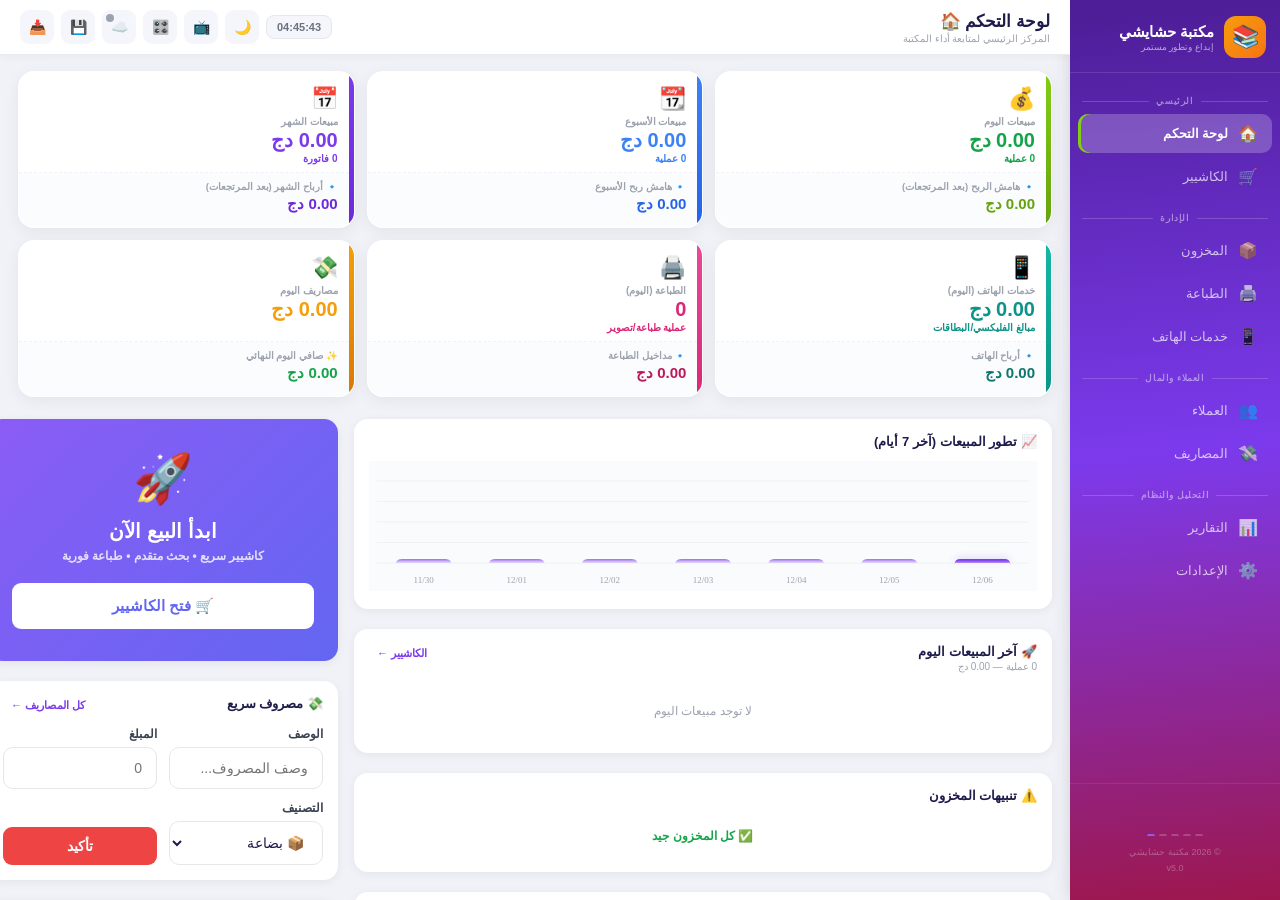
==== commit e0fec790: "Update index.html" ====
--- a/index.html
+++ b/index.html
@@ -4,7 +4,7 @@
 <head>
 <meta charset="UTF-8">
 <meta name="viewport" content="width=device-width, initial-scale=1.0, maximum-scale=1.0, user-scalable=no">
-<title>مكتبة حشايشي - v5.0</title>
+<title>مكتبة حشايشي - v6.0</title>
 <style>
 *,*::before,*::after{margin:0;padding:0;box-sizing:border-box;}
 body{font-family:'Segoe UI',Tahoma,Arial,sans-serif;background:#f0f2f8;display:flex;height:100vh;overflow:hidden;direction:rtl;font-size:14px;color:#1e1b4b;}
@@ -37,6 +37,9 @@
 body.dark-mode .dcc-bottom{background:rgba(15,23,42,0.5);}
 body.dark-mode .dcc-top{border-bottom-color:#334155;}
 body.dark-mode .pt-name,body.dark-mode .on,body.dark-mode .ct-name{color:#f8fafc;}
+body.dark-mode #cash-change-wrap{background:rgba(5,46,22,0.4)!important;border-color:#166534!important;}
+body.dark-mode #change-display{background:#0f172a!important;border-color:#166534!important;}
+body.dark-mode #cash-change-wrap .label{color:#86efac!important;}
 body.dark-mode .summary-box{background:#1e293b;border-color:#334155;}
 body.dark-mode .summary-box-purple{background:#1e293b;border-color:#334155;color:#cbd5e1;}
 body.dark-mode .summary-box-purple .summary-row{color:#94a3b8;}
@@ -160,7 +163,7 @@
 .frow3{display:grid;grid-template-columns:1fr 1fr 1fr;gap:12px;}
 .two-col{display:grid;grid-template-columns:1fr 350px;gap:16px;align-items:start;}
 
-.inv-stats-grid{display:grid;grid-template-columns:repeat(4,1fr);gap:12px;margin-bottom:14px;}
+.inv-stats-grid{display:grid;grid-template-columns:repeat(5,1fr);gap:12px;margin-bottom:14px;}
 .inv-stat-card{background:#fff;border-radius:16px;padding:18px;box-shadow:0 4px 16px rgba(0,0,0,.05);border:2px solid transparent;cursor:pointer;transition:all .25s;position:relative;overflow:hidden;}
 .inv-stat-card::before{content:'';position:absolute;top:0;right:0;width:5px;height:100%;}
 .inv-stat-all::before{background:#7c3aed;}
@@ -405,7 +408,7 @@
   <div class="nav-item" data-page="settings"><span class="nav-icon">⚙️</span> الإعدادات</div>
   <div class="sidebar-footer">
     <div class="sidebar-sparkline" id="sidebar-spark"></div>
-    © 2026 مكتبة حشايشي<br>v4.5
+    © 2026 مكتبة حشايشي<br>v5.0
   </div>
 </aside>
 
@@ -431,7 +434,6 @@
   </button>
 
 <!-- ثم يكمل باقي الأزرار الموجودة: -->
-  <button class="icon-btn" onclick="openModal('m-cloud')" ...>
       <button class="icon-btn" onclick="openModal('m-cloud')" title="المزامنة السحابية">☁️<span class="sync-dot" id="sync-dot"></span></button>
       <button class="icon-btn" onclick="exportBackup()" title="نسخة احتياطية">💾</button>
       <button class="icon-btn" onclick="document.getElementById('import-file').click()" title="استيراد">📥</button>
@@ -458,6 +460,10 @@
         <div class="card" id="dash-card-lowstock" data-layout="lowStock">
           <div class="card-head"><div class="card-title">⚠️ تنبيهات المخزون</div></div>
           <div id="dash-low"></div>
+        </div>
+        <div class="card" id="dash-card-topprods" data-layout="stats">
+          <div class="card-head"><div class="card-title">🏆 أعلى 5 منتجات مبيعاً</div><span class="see-all" onclick="showPage('reports')">التقارير ←</span></div>
+          <div id="dash-top-prods"></div>
         </div>
       </div>
       <div style="display:flex;flex-direction:column;gap:20px">
@@ -574,6 +580,25 @@
               <div class="pay-chip" onclick="selPay('debt',this)">📝<br><span style="margin-top:6px;display:block">دين</span></div>
             </div>
             <input type="hidden" id="pay-method" value="cash">
+
+            <!-- حاسبة الباقي — نقداً فقط -->
+            <div id="cash-change-wrap" style="background:linear-gradient(135deg,#f0fdf4,#dcfce7);border:1.5px solid #bbf7d0;border-radius:14px;padding:14px;margin-bottom:14px;">
+              <div class="label" style="color:#065f46;margin-bottom:8px">💵 المبلغ المُسلَّم</div>
+              <input type="number" id="cash-given" class="input" placeholder="0.00" min="0" oninput="calcChange()" style="font-size:18px;font-weight:800;text-align:center;border-color:#86efac;margin-bottom:10px;">
+              <div style="display:flex;gap:6px;flex-wrap:wrap;margin-bottom:4px;">
+                <button type="button" onclick="setGiven(200)" class="btn btn-gray btn-sm" style="flex:1;min-width:56px">200</button>
+                <button type="button" onclick="setGiven(500)" class="btn btn-gray btn-sm" style="flex:1;min-width:56px">500</button>
+                <button type="button" onclick="setGiven(1000)" class="btn btn-gray btn-sm" style="flex:1;min-width:56px">1000</button>
+                <button type="button" onclick="setGiven(2000)" class="btn btn-gray btn-sm" style="flex:1;min-width:56px">2000</button>
+              </div>
+              <div id="change-display" style="display:none;margin-top:10px;text-align:center;background:#fff;border-radius:10px;padding:12px;border:2px solid #bbf7d0;">
+                <div style="font-size:11px;color:#6b7280;font-weight:700;margin-bottom:4px">الباقي للزبون</div>
+                <div id="change-amount" style="font-size:28px;font-weight:900;color:#16a34a">0.00 دج</div>
+              </div>
+              <div id="change-warn" style="display:none;margin-top:8px;text-align:center;background:#fff7ed;border-radius:10px;padding:10px;border:1.5px solid #fed7aa;">
+                <span style="font-size:12px;font-weight:800;color:#ea580c">⚠️ المبلغ غير كافٍ!</span>
+              </div>
+            </div>
             <div id="cli-sel-wrap" style="display:none" class="fg">
               <div class="label">اختر العميل</div>
               <select id="sale-client" class="input"></select>
@@ -852,7 +877,7 @@
         <div style="background:linear-gradient(135deg,#faf5ff,#ede9fe);border-radius:20px;padding:32px;text-align:center;border:1px solid #ddd6fe;">
           <div style="font-size:48px;margin-bottom:12px">🚀</div>
           <div style="font-weight:900;color:#0f172a;font-size:22px">مكتبة حشايشي</div>
-          <div style="font-size:12px;color:#8b5cf6;font-weight:800;margin-top:6px;background:rgba(139,92,246,.1);display:inline-block;padding:4px 12px;border-radius:20px">v5.0</div>
+          <div style="font-size:12px;color:#8b5cf6;font-weight:800;margin-top:6px;background:rgba(139,92,246,.1);display:inline-block;padding:4px 12px;border-radius:20px">v6.0</div>
           <div style="width:60px;height:4px;background:linear-gradient(90deg,#8b5cf6,#0ea5e9);margin:16px auto;border-radius:4px"></div>
           <div style="font-size:16px;color:#1e293b;font-weight:900;letter-spacing:.5px">HECHAICHI HICHEM</div>
           <div style="font-size:10.5px;color:#94a3b8;margin-top:10px;font-weight:600">© 2026 — جميع الحقوق محفوظة</div>
@@ -910,6 +935,7 @@
           <div class="card-title" style="margin-bottom:12px;color:#ef4444">⚠️ منطقة الخطر</div>
           <div class="danger-zone">
             <div style="font-size:12px;color:#ef4444;margin-bottom:12px;font-weight:800">هذه الإجراءات لا يمكن التراجع عنها</div>
+            <button class="btn btn-g btn-full" style="margin-bottom:10px" onclick="restoreAutoBackup()">🔄 استعادة النسخة التلقائية</button>
             <button class="btn btn-r btn-full" onclick="clearAllData()">🗑️ حذف جميع البيانات</button>
           </div>
         </div>
@@ -1233,6 +1259,19 @@
 function addCategoryUI(){var v=$('new-cat-input').value.trim();if(!v)return;if(tempCategories.indexOf(v)>-1){toast('القسم موجود مسبقاً ❌','error');return;}tempCategories.push(v);$('new-cat-input').value='';renderCategoriesUI();}
 function removeCategoryUI(idx){tempCategories.splice(idx,1);renderCategoriesUI();}
 function populateCategories(){var cats=shopSettings.categories||[];var opts=cats.map(function(c){return '<option value="'+c+'">'+c+'</option>';}).join('');if($('np-cat'))$('np-cat').innerHTML=opts;if($('ep-cat'))$('ep-cat').innerHTML=opts;if($('cc-cat'))$('cc-cat').innerHTML=opts;if($('inv-cat'))$('inv-cat').innerHTML='<option value="">تصفية بكل الأقسام</option>'+opts;}
+function restoreAutoBackup(){
+  var raw=localStorage.getItem('hch_auto_backup');
+  if(!raw){toast('لا توجد نسخة تلقائية محفوظة ❌','error');return;}
+  try{
+    var bk=JSON.parse(raw);
+    var d=bk.date||'غير معروف';
+    if(!confirm('استعادة النسخة التلقائية المحفوظة بتاريخ:\n'+d+'\n\nسيتم استبدال البيانات الحالية. متأكد؟'))return;
+    db=bk.db;
+    var k;for(k in DB_KEYS){if(DB_KEYS.hasOwnProperty(k))saveDB(k);}
+    showPage('dashboard');
+    toast('تم استعادة النسخة التلقائية ✅','success',4000);
+  }catch(e){toast('النسخة تالفة ❌','error');}
+}
 function clearAllData(){if(!confirm('سيتم حذف جميع البيانات المحلية نهائياً؟'))return;if(!confirm('تأكيد نهائي؟'))return;var k;for(k in DB_KEYS){if(DB_KEYS.hasOwnProperty(k))localStorage.removeItem(DB_KEYS[k]);}db={products:[],sales:[],returns:[],printSales:[],telecomSales:[],expenses:[],clients:[]};cart=[];heldCarts=[];localStorage.removeItem(HELD_CARTS_KEY);renderCartList();updateCartTotals();renderHeldCarts();toast('تم تفريغ النظام ✅','info');showPage('dashboard');}
 
 function sbGet(k,cb){fetch(SB_URL+'/rest/v1/app_data?key=eq.'+encodeURIComponent(k),{headers:{'apikey':SB_KEY,'Authorization':'Bearer '+SB_KEY}}).then(function(r){return r.json();}).then(function(d){cb(d&&d.length>0?d[0].value:null);}).catch(function(){cb(null);});}
@@ -1306,7 +1345,11 @@
   emptyEl.style.display=isEmpty?'block':'none';
   sumEl.style.display=isEmpty?'none':'block';
   if(payEmpty)payEmpty.style.display=isEmpty?'block':'none';
-  if(isEmpty){badge.style.display='none';return;}
+  if(isEmpty){badge.style.display='none';
+    if($('cash-given'))$('cash-given').value='';
+    if($('change-display'))$('change-display').style.display='none';
+    if($('change-warn'))$('change-warn').style.display='none';
+    return;}
   var totalQty=0,sub=0;
   for(var i=0;i<cart.length;i++){totalQty+=cart[i].qty;sub+=cart[i].price*cart[i].qty;}
   badge.style.display='inline-block';badge.textContent=totalQty;
@@ -1315,6 +1358,7 @@
   $('cart-sub').textContent=fmt(sub);
   $('cart-tot').textContent=fmt(total);
   $('cart-tot-sub').textContent=cart.length+' صنف / '+totalQty+' وحدة';
+  if(typeof calcChange==='function')calcChange();
 }
 function showPay(){var sel=$('sale-client');if(!sel)return;sel.innerHTML='<option value="">اختر العميل...</option>';for(var i=0;i<db.clients.length;i++){var c=db.clients[i];sel.innerHTML+='<option value="'+c.id+'">'+c.name+(c.totalDebt?' — دين: '+fmt(c.totalDebt):'')+' </option>';}document.querySelectorAll('.pay-chip').forEach(function(ch){ch.classList.remove('sel');});document.querySelectorAll('.pay-chip')[0].classList.add('sel');$('pay-method').value='cash';$('cli-sel-wrap').style.display='none';}
 function hidePay(){/* no-op — payment always visible */}
@@ -1327,9 +1371,32 @@
   el.classList.add('sel');
   $('pay-method').value=method;
   $('cli-sel-wrap').style.display=method==='debt'?'block':'none';
+  var cw=$('cash-change-wrap');
+  if(cw)cw.style.display=method==='cash'?'block':'none';
+  if(method==='cash'&&$('cash-given'))$('cash-given').value='';
+  if($('change-display'))$('change-display').style.display='none';
+  if($('change-warn'))$('change-warn').style.display='none';
   pushDisplayCart(); // ✅ شاشة الزبون — لعرض طريقة الدفع
 }
-
+function calcChange(){
+  var given=parseFloat($('cash-given').value)||0;
+  var sub=0;for(var i=0;i<cart.length;i++)sub+=cart[i].price*cart[i].qty;
+  var disc=parseFloat($('disc-in').value)||0;
+  var total=Math.max(0,sub-disc);
+  if(!given){$('change-display').style.display='none';$('change-warn').style.display='none';return;}
+  var change=given-total;
+  if(change<0){
+    $('change-display').style.display='none';
+    $('change-warn').style.display='block';
+  } else {
+    $('change-warn').style.display='none';
+    $('change-display').style.display='block';
+    $('change-amount').textContent=change.toFixed(2)+' دج';
+    $('change-amount').style.color=change===0?'#6b7280':'#16a34a';
+  }
+}
+
+function setGiven(val){var gi=$('cash-given');if(gi){gi.value=val;calcChange();}}
 function holdCart(){if(!cart.length)return;var name=prompt('اسم الزبون للتمييز:','زبون '+(heldCarts.length+1));if(name===null)return;heldCarts.push({id:genId(),name:name||'بدون اسم',items:JSON.parse(JSON.stringify(cart))});localStorage.setItem(HELD_CARTS_KEY,JSON.stringify(heldCarts));cart=[];renderCartList();updateCartTotals();renderHeldCarts();pushDisplayCart();toast('تم تعليق الفاتورة ⏱️','info');}
 function resumeCart(id){if(cart.length&&!confirm('سلتك الحالية ستُمسح. هل تريد الاسترجاع؟'))return;var idx=-1;for(var i=0;i<heldCarts.length;i++){if(heldCarts[i].id===id){idx=i;break;}}if(idx>-1){cart=heldCarts[idx].items;heldCarts.splice(idx,1);localStorage.setItem(HELD_CARTS_KEY,JSON.stringify(heldCarts));renderCartList();updateCartTotals();renderHeldCarts();pushDisplayCart();toast('تم استرجاع الفاتورة ✅','success');}}
 function renderHeldCarts(){var wrap=$('held-carts-wrap');if(!wrap)return;if(!heldCarts.length){wrap.style.display='none';return;}wrap.style.display='flex';var h='';for(var i=0;i<heldCarts.length;i++){h+='<button class="btn btn-out btn-sm" onclick="resumeCart(\''+heldCarts[i].id+'\')">⏱ '+heldCarts[i].name+'</button>';}wrap.innerHTML=h;}
@@ -1398,8 +1465,9 @@
   var alertLimit=shopSettings.lowStockAlert||5;
   var allProds=db.products.filter(function(p){var matchN=p.name.toLowerCase().indexOf(s)>=0;var matchB=p.barcode&&p.barcode.toLowerCase().indexOf(s)>=0;if(s&&!matchN&&!matchB)return false;if(cat&&p.category!==cat)return false;return true;});
   var total=allProds.length,outOf=allProds.filter(function(p){return p.stock<=0;}).length,low=allProds.filter(function(p){return p.stock>0&&p.stock<=alertLimit;}).length,healthy=total-outOf-low;
+  var invValue=0;for(var vi=0;vi<allProds.length;vi++){invValue+=((allProds[vi].price||0)*(allProds[vi].stock||0));}
   var statsEl=$('inv-stats-row');
-  if(statsEl){statsEl.innerHTML='<div class="inv-stat-card inv-stat-all'+(invFilter==='all'?' active-filter':'')+'" data-filter="all" onclick="setInvFilter(\'all\')"><div class="inv-stat-val">'+total+'</div><div class="inv-stat-lbl">📦 إجمالي المنتجات</div></div><div class="inv-stat-card inv-stat-ok'+(invFilter==='ok'?' active-filter':'')+'" data-filter="ok" onclick="setInvFilter(\'ok\')"><div class="inv-stat-val">'+healthy+'</div><div class="inv-stat-lbl">✅ مخزون جيد</div></div><div class="inv-stat-card inv-stat-low'+(invFilter==='low'?' active-filter':'')+'" data-filter="low" onclick="setInvFilter(\'low\')"><div class="inv-stat-val">'+low+'</div><div class="inv-stat-lbl">⚠️ قارب على النفاذ</div></div><div class="inv-stat-card inv-stat-out'+(invFilter==='out'?' active-filter':'')+'" data-filter="out" onclick="setInvFilter(\'out\')"><div class="inv-stat-val">'+outOf+'</div><div class="inv-stat-lbl">❌ نفذ من المخزون</div></div>';}
+  if(statsEl){statsEl.innerHTML='<div class="inv-stat-card inv-stat-all'+(invFilter==='all'?' active-filter':'')+'" data-filter="all" onclick="setInvFilter(\'all\')"><div class="inv-stat-val">'+total+'</div><div class="inv-stat-lbl">📦 إجمالي المنتجات</div></div><div class="inv-stat-card inv-stat-ok'+(invFilter==='ok'?' active-filter':'')+'" data-filter="ok" onclick="setInvFilter(\'ok\')"><div class="inv-stat-val">'+healthy+'</div><div class="inv-stat-lbl">✅ مخزون جيد</div></div><div class="inv-stat-card inv-stat-low'+(invFilter==='low'?' active-filter':'')+'" data-filter="low" onclick="setInvFilter(\'low\')"><div class="inv-stat-val">'+low+'</div><div class="inv-stat-lbl">⚠️ قارب على النفاذ</div></div><div class="inv-stat-card inv-stat-out'+(invFilter==='out'?' active-filter':'')+'" data-filter="out" onclick="setInvFilter(\'out\')"><div class="inv-stat-val">'+outOf+'</div><div class="inv-stat-lbl">❌ نفذ من المخزون</div></div><div class="inv-stat-card" style="border-right:5px solid #f59e0b;cursor:default"><div class="inv-stat-val" style="color:#d97706;font-size:18px">'+(invValue>=1000000?(invValue/1000000).toFixed(1)+'م':invValue>=1000?(invValue/1000).toFixed(1)+'ك':invValue.toLocaleString('ar-DZ'))+'</div><div class="inv-stat-lbl">💰 قيمة المخزون (دج)</div></div>';}
   var filtered=allProds.filter(function(p){if(invFilter==='ok')return p.stock>alertLimit;if(invFilter==='low')return p.stock>0&&p.stock<=alertLimit;if(invFilter==='out')return p.stock<=0;return true;});
   var html='',i,p;
   for(i=0;i<filtered.length;i++){p=filtered[i];var maxV=50,stockPct=Math.min(100,Math.max(0,(p.stock/maxV)*100));var bCls=p.stock<=0?'badge-out':p.stock<=alertLimit?'badge-low':'badge-ok';var barCls=p.stock<=0?'stock-fill-out':p.stock<=alertLimit?'stock-fill-low':'stock-fill-ok';var sl=p.stock<=0?'نفذ ⚠️':p.stock+' '+(p.unit||'قطعة');var profitAmt=p.cost?(p.price-p.cost):0;var profitPct=p.cost?((profitAmt/p.cost)*100).toFixed(0)+'%':'—';var profitHtml=p.cost?'<div style="font-weight:900;font-size:14px;color:#10b981">'+fmt(profitAmt)+'</div><div style="font-size:10px;color:#9ca3af;font-weight:700">('+profitPct+')</div>':'<span style="color:#9ca3af">—</span>';var bcView=(p.barcode&&p.barcode.indexOf('MANUAL')<0)?p.barcode.replace(/,/g,' | '):'—';var imgCell=p.image?'<img src="'+p.image+'" style="width:38px;height:38px;border-radius:9px;object-fit:cover;border:1.5px solid #e5e7eb;flex-shrink:0">':'<div style="width:38px;height:38px;border-radius:9px;background:#f1f5f9;display:flex;align-items:center;justify-content:center;font-size:18px;flex-shrink:0">'+(CAT_ICONS[p.category]||'📦')+'</div>';html+='<tr><td style="font-family:monospace;color:#9ca3af;letter-spacing:1px;font-size:10px">'+bcView+'</td><td><div style="display:flex;align-items:center;gap:10px">'+imgCell+'<div><div style="font-weight:800;font-size:13.5px;margin-bottom:2px">'+p.name+'</div><div style="font-size:10px;color:#94a3b8">'+(p.unit||'')+'</div></div></div></td><td><span style="display:inline-flex;align-items:center;gap:5px;background:#f1f5f9;padding:4px 8px;border-radius:6px;font-size:11px;font-weight:600;color:#475569">'+(CAT_ICONS[p.category]||'📦')+' '+(p.category||'—')+'</span></td><td><div style="font-weight:800;color:#7c3aed;font-size:14px">'+fmt(p.price)+'</div>'+(p.cost?'<div style="font-size:10px;color:#94a3b8;text-decoration:line-through">'+fmt(p.cost)+'</div>':'')+'</td><td>'+profitHtml+'</td><td><div class="badge-pro '+bCls+'">'+sl+'</div><div class="stock-bar-bg"><div class="stock-bar-fill '+barCls+'" style="width:'+stockPct+'%"></div></div></td><td><div style="display:flex;gap:6px;justify-content:center;align-items:center"><button class="action-btn-circle cart" onclick="addToCartFromInv(\''+p.id+'\')" title="سلة">🛒</button><button class="action-btn-circle edit" onclick="showEditProd(\''+p.id+'\')" title="تعديل">✏️</button><button class="action-btn-circle del" onclick="delProd(\''+p.id+'\')" title="حذف">🗑️</button></div></td></tr>';}
@@ -1436,6 +1504,15 @@
   document.querySelectorAll('.pay-chip').forEach(function(ch){ch.classList.remove('sel');});
   var firstChip=document.querySelector('.pay-chip');if(firstChip)firstChip.classList.add('sel');
   $('pay-method').value='cash';$('cli-sel-wrap').style.display='none';
+  // إعادة ضبط حاسبة الباقي
+  var gi=$('cash-given');if(gi)gi.value='';
+  var cd=$('change-display');if(cd)cd.style.display='none';
+  var cw2=$('change-warn');if(cw2)cw2.style.display='none';
+  var ccw=$('cash-change-wrap');if(ccw)ccw.style.display='block';
+  if($('cash-given'))$('cash-given').value='';
+  if($('change-display'))$('change-display').style.display='none';
+  if($('change-warn'))$('change-warn').style.display='none';
+  if($('cash-change-wrap'))$('cash-change-wrap').style.display='block';
   renderCartList();updateCartTotals();renderTodaySum();
   toast('تم البيع: '+fmt(total)+' ✅','success');autoPush();
 }
@@ -1573,10 +1650,15 @@
 $('dash-stats').innerHTML='<div class="dash-combo-card dcc-green"><div class="dcc-top"><div class="dcc-icon">💰</div><div class="dcc-label">مبيعات اليوم</div><div class="dcc-val" style="color:#16a34a">'+fmt(todayRev)+'</div><div class="dcc-sub" style="color:#16a34a">'+todaySales.length+' عملية</div></div><div class="dcc-bottom"><div class="dcc-profit-label">🔹 هامش الربح (بعد المرتجعات)</div><div class="dcc-profit-val" style="color:#65a30d">'+fmt(dailyMargin)+'</div></div></div>'+'<div class="dash-combo-card dcc-blue"><div class="dcc-top"><div class="dcc-icon">📆</div><div class="dcc-label">مبيعات الأسبوع</div><div class="dcc-val" style="color:#3b82f6">'+fmt(weekRev)+'</div><div class="dcc-sub" style="color:#3b82f6">'+weekSalesCount+' عملية</div></div><div class="dcc-bottom"><div class="dcc-profit-label">🔹 هامش ربح الأسبوع</div><div class="dcc-profit-val" style="color:#2563eb">'+fmt(weekMargin)+'</div></div></div>'+'<div class="dash-combo-card dcc-purple"><div class="dcc-top"><div class="dcc-icon">📅</div><div class="dcc-label">مبيعات الشهر</div><div class="dcc-val" style="color:#7c3aed">'+fmt(monthRev)+'</div><div class="dcc-sub" style="color:#7c3aed">'+monthSales.length+' فاتورة</div></div><div class="dcc-bottom"><div class="dcc-profit-label">🔹 أرباح الشهر (بعد المرتجعات)</div><div class="dcc-profit-val" style="color:#6d28d9">'+fmt(monthMargin)+'</div></div></div>'+'<div class="dash-combo-card dcc-teal"><div class="dcc-top"><div class="dcc-icon">📱</div><div class="dcc-label">خدمات الهاتف (اليوم)</div><div class="dcc-val" style="color:#0d9488">'+fmt(telAmt)+'</div><div class="dcc-sub" style="color:#0d9488">مبالغ الفليكسي/البطاقات</div></div><div class="dcc-bottom"><div class="dcc-profit-label">🔹 أرباح الهاتف</div><div class="dcc-profit-val" style="color:#0f766e">'+fmt(telP)+'</div></div></div>'+'<div class="dash-combo-card dcc-pink"><div class="dcc-top"><div class="dcc-icon">🖨️</div><div class="dcc-label">الطباعة (اليوم)</div><div class="dcc-val" style="color:#db2777">'+printOps+'</div><div class="dcc-sub" style="color:#db2777">عملية طباعة/تصوير</div></div><div class="dcc-bottom"><div class="dcc-profit-label">🔹 مداخيل الطباعة</div><div class="dcc-profit-val" style="color:#be185d">'+fmt(printP)+'</div></div></div>'+'<div class="dash-combo-card dcc-orange"><div class="dcc-top"><div class="dcc-icon">💸</div><div class="dcc-label">مصاريف اليوم</div><div class="dcc-val" style="color:#f59e0b">'+fmt(todayExp)+'</div></div><div class="dcc-bottom"><div class="dcc-profit-label">✨ صافي اليوم النهائي</div><div class="dcc-profit-val" style="color:'+(netToday>=0?'#16a34a':'#ef4444')+'">'+fmt(netToday)+'</div></div></div>'+(returnsTotal>0?'<div class="dash-combo-card dcc-red"><div class="dcc-top"><div class="dcc-icon">🔄</div><div class="dcc-label">مرتجعات اليوم</div><div class="dcc-val" style="color:#dc2626">'+fmt(returnsTotal)+'</div><div class="dcc-sub" style="color:#dc2626">'+todayReturns.length+' عملية | مطروحة من الهامش</div></div></div>':'');
 var rH='',mm={cash:'💵',card:'💳',debt:'📝'},mColor={cash:'#dcfce7',card:'#dbeafe',debt:'#fee2e2'},mTxtColor={cash:'#16a34a',card:'#2563eb',debt:'#dc2626'},rSlice=todaySales.slice().reverse().slice(0,6);for(i=0;i<rSlice.length;i++){var s=rSlice[i];var names=truncateItems(s.items,2);rH+='<div style="display:flex;align-items:center;gap:10px;padding:10px 0;border-bottom:1px solid #f0f2f8"><div style="width:36px;height:36px;border-radius:10px;background:'+(mColor[s.method]||'#f4f6fb')+';display:flex;align-items:center;justify-content:center;font-size:16px;flex-shrink:0"><span style="color:'+(mTxtColor[s.method]||'#374151')+'">'+(mm[s.method]||'💵')+'</span></div><div style="flex:1"><div style="font-weight:700;font-size:13px">'+names+'</div><div style="font-size:10px;color:#9ca3af">'+s.date+'</div></div><div style="font-weight:800;color:#7c3aed;font-size:13px">'+fmt(s.total)+'</div></div>';}
 $('dash-recent').innerHTML=rH||'<div style="text-align:center;color:#9ca3af;padding:20px;font-size:12px">لا توجد مبيعات اليوم</div>';$('dash-sales-sub').textContent=todaySales.length+' عملية — '+fmt(todayRev);
+// ── أعلى 5 منتجات مبيعاً (كل الوقت) ──────────────────────
+var prodSales={};for(i=0;i<db.sales.length;i++){for(var pi=0;pi<db.sales[i].items.length;pi++){var it=db.sales[i].items[pi];var key=it.pid||('n:'+it.name);prodSales[key]=(prodSales[key]||{name:it.name,qty:0,rev:0});prodSales[key].qty+=it.qty;prodSales[key].rev+=it.price*it.qty;}}var topArr=[];for(var pk in prodSales){if(prodSales.hasOwnProperty(pk))topArr.push(prodSales[pk]);}topArr.sort(function(a,b){return b.qty-a.qty;});topArr=topArr.slice(0,5);var maxQty=topArr.length?topArr[0].qty:1;var tpH='';for(var ti=0;ti<topArr.length;ti++){var tp=topArr[ti];var pct=Math.round((tp.qty/maxQty)*100);var colors=['#7c3aed','#3b82f6','#10b981','#f59e0b','#ec4899'];var col=colors[ti];tpH+='<div style="display:flex;align-items:center;gap:12px;padding:9px 0;border-bottom:1px solid #f0f2f8">'+'<div style="width:22px;height:22px;border-radius:50%;background:'+col+';color:#fff;font-size:10px;font-weight:900;display:flex;align-items:center;justify-content:center;flex-shrink:0">'+(ti+1)+'</div>'+'<div style="flex:1;min-width:0"><div style="font-size:13px;font-weight:700;overflow:hidden;text-overflow:ellipsis;white-space:nowrap">'+tp.name+'</div><div style="height:5px;background:#f0f2f8;border-radius:3px;margin-top:5px"><div style="width:'+pct+'%;height:100%;background:'+col+';border-radius:3px;transition:.4s"></div></div></div>'+'<div style="text-align:left;flex-shrink:0"><div style="font-size:13px;font-weight:800;color:'+col+'">'+tp.qty+' ق</div><div style="font-size:10px;color:#9ca3af">'+fmt(tp.rev)+'</div></div>'+'</div>';}var tpEl=$('dash-top-prods');if(tpEl)tpEl.innerHTML=tpH||'<div style="text-align:center;color:#9ca3af;padding:20px;font-size:12px">لا توجد مبيعات بعد</div>';
 var cats={},k;for(i=0;i<db.products.length;i++){var cat=db.products[i].category||'متنوع';cats[cat]=(cats[cat]||0)+1;}var cH='';for(k in cats){if(cats.hasOwnProperty(k)){cH+='<div style="display:flex;align-items:center;justify-content:space-between;padding:9px 10px;border-radius:10px;background:#f9fafb;margin-bottom:6px;border:1px solid #f0f2f8"><div style="display:flex;align-items:center;gap:8px;font-weight:700"><span>'+(CAT_ICONS[k]||'📦')+'</span><span>'+k+'</span></div><div style="font-size:11px;color:#7c3aed;font-weight:700;background:#ede9fe;padding:3px 9px;border-radius:8px">'+cats[k]+' صنف</div></div>';}}
 $('dash-cats').innerHTML=cH||'<div style="color:#9ca3af;font-size:12px;padding:10px">لا توجد منتجات</div>';
 var threshold=shopSettings.lowStockAlert||5,low2=db.products.filter(function(p){return p.stock<=threshold;}).sort(function(a,b){return a.stock-b.stock;}).slice(0,5),lH='';for(i=0;i<low2.length;i++){lH+='<div style="display:flex;align-items:center;justify-content:space-between;padding:10px 0;border-bottom:1px solid #f0f2f8"><div><div style="font-weight:700;font-size:13px">'+low2[i].name+'</div><div style="font-size:10px;color:#9ca3af">'+low2[i].category+'</div></div><span class="tag '+(low2[i].stock<=0?'tr':'to')+'">'+(low2[i].stock<=0?'نفذ ⚠️':low2[i].stock+' متبقي')+'</span></div>';}
 $('dash-low').innerHTML=lH||'<div style="text-align:center;color:#16a34a;padding:14px;font-size:12px;font-weight:700">✅ كل المخزون جيد</div>';
+// ===== أعلى 5 منتجات مبيعاً =====
+var prodSales={};for(i=0;i<db.sales.length;i++){for(var ji=0;ji<db.sales[i].items.length;ji++){var it2=db.sales[i].items[ji];prodSales[it2.name]=(prodSales[it2.name]||0)+it2.qty;}}var topArr=[];for(var pn in prodSales){if(prodSales.hasOwnProperty(pn))topArr.push({name:pn,qty:prodSales[pn]});}topArr.sort(function(a,b){return b.qty-a.qty;});var topSlice=topArr.slice(0,5),maxQ=topSlice.length?topSlice[0].qty:1,topH='';var rankColors=['#f59e0b','#94a3b8','#cd7f32','#7c3aed','#3b82f6'];for(var ri=0;ri<topSlice.length;ri++){var pct=Math.round((topSlice[ri].qty/maxQ)*100);topH+='<div style="display:flex;align-items:center;gap:10px;padding:9px 0;border-bottom:1px solid #f0f2f8"><div style="width:24px;height:24px;border-radius:50%;background:'+rankColors[ri]+';color:#fff;display:flex;align-items:center;justify-content:center;font-size:11px;font-weight:900;flex-shrink:0">'+(ri+1)+'</div><div style="flex:1;min-width:0"><div style="font-weight:700;font-size:12.5px;overflow:hidden;text-overflow:ellipsis;white-space:nowrap">'+topSlice[ri].name+'</div><div style="height:5px;background:#f0f2f8;border-radius:3px;margin-top:5px"><div style="height:5px;border-radius:3px;background:'+rankColors[ri]+';width:'+pct+'%"></div></div></div><div style="font-size:13px;font-weight:900;color:'+rankColors[ri]+';flex-shrink:0">'+topSlice[ri].qty+' وحدة</div></div>';}
+var topEl=$('dash-top-prods');if(topEl)topEl.innerHTML=topH||'<div style="color:#9ca3af;font-size:12px;padding:10px;text-align:center">لا توجد مبيعات بعد</div>';
 renderSidebarSparkline();drawDashboardChart(weekKeys,weekKeys.map(function(k2){return weekData[k2];}));applyDashboardLayout();}
 
 function setPeriod(p){var from=new Date(),to=new Date();if(p==='week'){from.setDate(from.getDate()-6);}if(p==='month'){from.setDate(1);}$('rep-from').value=from.toISOString().slice(0,10);$('rep-to').value=to.toISOString().slice(0,10);genReport();}
@@ -1737,6 +1819,14 @@
   updateClock();
   setInterval(updateClock,1000);
   
+  // نسخة احتياطية تلقائية كل ساعة
+  setInterval(function(){
+    try{
+      var bk=JSON.stringify({db:db,ts:Date.now(),date:new Date().toLocaleString('ar-DZ')});
+      localStorage.setItem('hch_auto_backup',bk);
+    }catch(e){}
+  },3600000);
+  
   if(!db.products)db.products=[];
   if(!db.sales)db.sales=[];
   if(!db.returns)db.returns=[];
@@ -1824,6 +1914,6 @@
   0%, 100% { transform: scale(1); }
   50% { transform: scale(1.15); box-shadow: 0 0 0 4px rgba(124,58,237,0.2); }
 }
-</style
+</style>
 </body>
 </html>
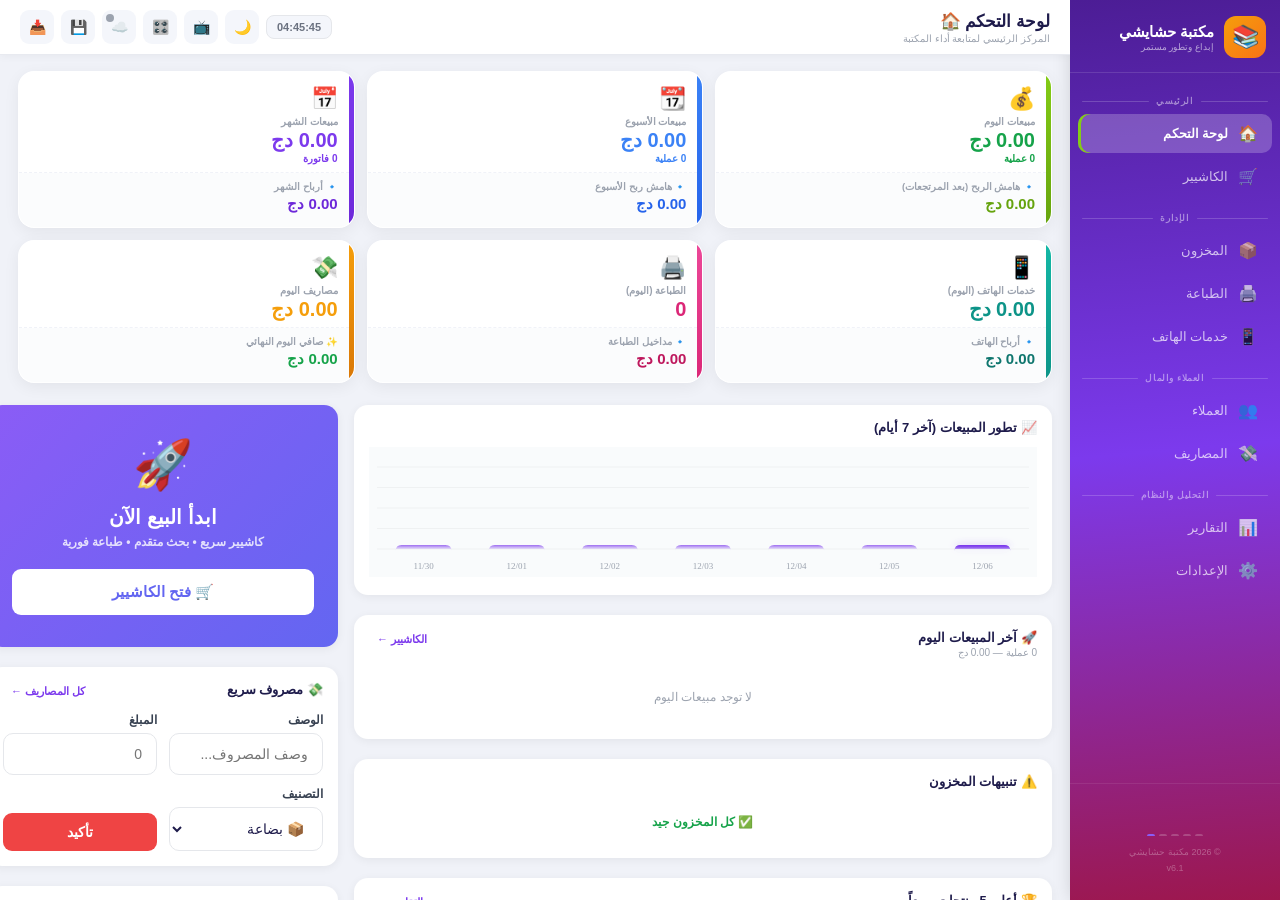
==== commit 88adcc4b: "Create index.html" ====
--- a/index.html
+++ b/index.html
@@ -1,10 +1,9 @@
-
 <!DOCTYPE html>
 <html lang="ar" dir="rtl">
 <head>
 <meta charset="UTF-8">
 <meta name="viewport" content="width=device-width, initial-scale=1.0, maximum-scale=1.0, user-scalable=no">
-<title>مكتبة حشايشي - v6.0</title>
+<title>مكتبة حشايشي - v6.1</title>
 <style>
 *,*::before,*::after{margin:0;padding:0;box-sizing:border-box;}
 body{font-family:'Segoe UI',Tahoma,Arial,sans-serif;background:#f0f2f8;display:flex;height:100vh;overflow:hidden;direction:rtl;font-size:14px;color:#1e1b4b;}
@@ -46,6 +45,10 @@
 body.dark-mode .summary-box-purple .summary-val{color:#a78bfa;}
 body.dark-mode #pc-result{background:#0f172a;border-color:#334155;}
 body.dark-mode #pc-name{color:#f8fafc;}
+body.dark-mode .cli-name{color:#f1f5f9 !important;}
+body.dark-mode .cli-card{background:rgba(30,41,59,0.8);border:1px solid rgba(148,163,184,.15);}
+body.dark-mode .cli-av{background:rgba(124,58,237,.25);color:#c4b5fd;}
+body.dark-mode .cashier-stat-box{background:#1e293b;border-color:#334155;}
 
 .sidebar{width:210px;flex-shrink:0;background:linear-gradient(175deg,#4c1d95,#7c3aed,#9d174d);display:flex;flex-direction:column;padding:16px 0 10px;height:100vh;overflow-y:auto;overflow-x:hidden;box-shadow:4px 0 20px rgba(0,0,0,.2);}
 .logo{display:flex;align-items:center;gap:10px;color:#fff;font-weight:800;font-size:15px;margin-bottom:8px;padding:0 14px 14px;border-bottom:1px solid rgba(255,255,255,.12);flex-shrink:0;}
@@ -66,34 +69,26 @@
 .sidebar-footer{margin-top:auto;text-align:center;color:rgba(255,255,255,.3);font-size:9px;padding:14px;border-top:1px solid rgba(255,255,255,.08);line-height:1.8;flex-shrink:0;}
 .mobile-close-sidebar{display:none;}
 
-/* ===================== GLASS CARDS ===================== */
 .dash-combo-card{background:rgba(255,255,255,0.72);backdrop-filter:blur(16px) saturate(180%);-webkit-backdrop-filter:blur(16px) saturate(180%);border:1px solid rgba(255,255,255,0.45);border-radius:18px;padding:0;box-shadow:0 8px 32px rgba(31,38,135,.08),0 1.5px 4px rgba(255,255,255,.7) inset;overflow:hidden;position:relative;cursor:default;display:flex;flex-direction:column;transition:transform .2s,box-shadow .2s;}
 .dash-combo-card:hover{transform:translateY(-3px);box-shadow:0 16px 40px rgba(31,38,135,.13);}
-body.dark-mode .dash-combo-card{background:rgba(30,41,59,0.75);border-color:rgba(148,163,184,.15);box-shadow:0 8px 32px rgba(0,0,0,.3);}
-
-/* Product image in inventory & search */
+
 .prod-thumb{width:38px;height:38px;border-radius:9px;object-fit:cover;border:1.5px solid #e5e7eb;flex-shrink:0;background:#f8fafc;}
-.prod-thumb-sm{width:28px;height:28px;border-radius:7px;object-fit:cover;border:1px solid #e5e7eb;flex-shrink:0;}
 .img-upload-wrap{border:2px dashed #c4b5fd;border-radius:14px;padding:16px;text-align:center;cursor:pointer;transition:.2s;background:#faf5ff;position:relative;overflow:hidden;}
 .img-upload-wrap:hover{border-color:#7c3aed;background:#ede9fe;}
 .img-preview{width:100%;max-height:100px;object-fit:contain;border-radius:10px;display:none;margin-top:8px;}
-
-/* Compact camera in cashier */
 #video-wrapper video{max-height:140px;object-fit:cover;}
 #c-cam{transition:.3s;}
-
-/* Dark mode – client names fix */
-body.dark-mode .cli-name{color:#f1f5f9 !important;}
-body.dark-mode .cli-card{background:rgba(30,41,59,0.8);border:1px solid rgba(148,163,184,.15);}
-body.dark-mode .cli-av{background:rgba(124,58,237,.25);color:#c4b5fd;}
-
-/* Barcode generator modal area */
 #bc-gen-canvas{display:block;margin:14px auto 0;border-radius:10px;border:1px solid #e5e7eb;max-width:100%;}
-
-/* Improved search drop */
 .search-drop-item .sdi-img{width:30px;height:30px;border-radius:7px;object-fit:cover;border:1px solid #e5e7eb;flex-shrink:0;}
 .search-drop-item .sdi-placeholder{width:30px;height:30px;border-radius:7px;background:#ede9fe;display:flex;align-items:center;justify-content:center;font-size:16px;flex-shrink:0;}
-/* ===================================================== */
+
+/* ── Expiry badges ── */
+.expiry-ok{background:#dcfce7;color:#16a34a;display:inline-flex;align-items:center;padding:2px 7px;border-radius:12px;font-size:10px;font-weight:800;}
+.expiry-soon{background:#fef3c7;color:#d97706;display:inline-flex;align-items:center;padding:2px 7px;border-radius:12px;font-size:10px;font-weight:800;}
+.expiry-expired{background:#fee2e2;color:#dc2626;display:inline-flex;align-items:center;padding:2px 7px;border-radius:12px;font-size:10px;font-weight:800;}
+
+/* ── F2 shortcut hint ── */
+.f2-hint{font-size:10px;color:#9ca3af;text-align:center;margin-top:6px;font-weight:600;}
 
 .main{flex:1;display:flex;flex-direction:column;overflow:hidden;min-width:0;}
 .topbar{background:#fff;padding:10px 20px;display:flex;align-items:center;justify-content:space-between;border-bottom:1px solid #e8eaf0;flex-shrink:0;box-shadow:0 2px 8px rgba(0,0,0,.04);}
@@ -111,7 +106,6 @@
 .page{display:none;flex:1;overflow-y:auto;overflow-x:hidden;padding:16px 18px;flex-direction:column;gap:12px;}
 .page.active{display:flex;animation:fadeIn .3s ease;}
 @keyframes fadeIn{from{opacity:0;transform:translateY(5px)}to{opacity:1;transform:translateY(0)}}
-
 .card{background:#fff;border-radius:14px;padding:15px;box-shadow:0 2px 10px rgba(0,0,0,.06);}
 .card-head{display:flex;justify-content:space-between;align-items:flex-start;margin-bottom:12px;}
 .card-title{font-size:13px;font-weight:700;color:inherit;}
@@ -140,18 +134,12 @@
 
 .btn{padding:10px 16px;border-radius:9px;border:none;font-size:13px;font-weight:700;cursor:pointer;transition:all .2s;display:inline-flex;align-items:center;gap:5px;font-family:inherit;white-space:nowrap;justify-content:center;}
 .btn:active{transform:scale(0.95);}
-.btn-p{background:#7c3aed;color:#fff;}
-.btn-p:hover{background:#6d28d9;}
-.btn-g{background:#84cc16;color:#fff;}
-.btn-g:hover{background:#65a30d;}
-.btn-r{background:#ef4444;color:#fff;}
-.btn-r:hover{background:#dc2626;}
-.btn-blue{background:#3b82f6;color:#fff;}
-.btn-blue:hover{background:#2563eb;}
-.btn-out{background:#fff;color:#7c3aed;border:1.5px solid #7c3aed;}
-.btn-out:hover{background:#ede9fe;}
-.btn-gray{background:#f4f6fb;color:#374151;border:1px solid #e5e7eb;}
-.btn-gray:hover{background:#e5e7eb;}
+.btn-p{background:#7c3aed;color:#fff;}.btn-p:hover{background:#6d28d9;}
+.btn-g{background:#84cc16;color:#fff;}.btn-g:hover{background:#65a30d;}
+.btn-r{background:#ef4444;color:#fff;}.btn-r:hover{background:#dc2626;}
+.btn-blue{background:#3b82f6;color:#fff;}.btn-blue:hover{background:#2563eb;}
+.btn-out{background:#fff;color:#7c3aed;border:1.5px solid #7c3aed;}.btn-out:hover{background:#ede9fe;}
+.btn-gray{background:#f4f6fb;color:#374151;border:1px solid #e5e7eb;}.btn-gray:hover{background:#e5e7eb;}
 .btn-sm{padding:6px 12px;font-size:12px;}
 .btn-full{width:100%;}
 
@@ -185,7 +173,7 @@
 .inv-toolbar{display:flex;gap:12px;align-items:center;flex-wrap:wrap;background:#fff;padding:14px;border-radius:14px;box-shadow:0 2px 10px rgba(0,0,0,.04);margin-bottom:12px;}
 
 .modern-table-wrap{overflow-x:auto;overflow-y:auto;max-height:calc(100vh - 280px);border-radius:14px;box-shadow:0 4px 15px rgba(0,0,0,.03);background:#fff;border:1px solid #e5e7eb;}
-.modern-table{width:100%;border-collapse:separate;border-spacing:0;min-width:800px;}
+.modern-table{width:100%;border-collapse:separate;border-spacing:0;min-width:860px;}
 .modern-table th{position:sticky;top:0;z-index:10;background:#f8fafc;padding:12px 16px;font-size:11px;font-weight:800;color:#475569;letter-spacing:0.5px;border-bottom:2px solid #e2e8f0;text-align:right;}
 .modern-table td{padding:12px 16px;font-size:12.5px;border-bottom:1px solid #f1f5f9;vertical-align:middle;transition:background .2s;}
 .modern-table tr:hover td{background:#f8fafc;}
@@ -197,6 +185,8 @@
 .action-btn-circle.edit:hover{background:#3b82f6;color:#fff;transform:scale(1.1);}
 .action-btn-circle.del{background:#fef2f2;color:#ef4444;}
 .action-btn-circle.del:hover{background:#ef4444;color:#fff;transform:scale(1.1);}
+.action-btn-circle.bc{background:#fff8e1;color:#d97706;}
+.action-btn-circle.bc:hover{background:#d97706;color:#fff;transform:scale(1.1);}
 .stock-bar-bg{width:70px;height:5px;background:#e2e8f0;border-radius:3px;overflow:hidden;margin-top:5px;}
 .stock-bar-fill{height:100%;border-radius:3px;transition:width .3s ease;}
 .stock-fill-ok{background:#16a34a;}
@@ -316,13 +306,20 @@
 .toast.show{transform:translateX(-50%) translateY(0);opacity:1;}
 .toast.success{background:linear-gradient(135deg,#16a34a,#15803d);}
 .toast.error{background:linear-gradient(135deg,#dc2626,#b91c1c);}
+.toast.info{background:linear-gradient(135deg,#2563eb,#1d4ed8);}
 
 .cat-chip{display:inline-flex;align-items:center;gap:6px;background:#e2e8f0;color:#334155;padding:8px 14px;border-radius:20px;font-size:13px;font-weight:700;transition:.2s;border:1px solid transparent;}
 .cat-chip:hover{background:#cbd5e1;}
 .cat-chip .rm-btn{cursor:pointer;color:#ef4444;font-size:12px;padding:2px;border-radius:50%;transition:.2s;}
 .danger-zone{background:#fff5f5;border:1.5px dashed #fca5a5;border-radius:12px;padding:14px;margin-top:8px;}
 #receipt-print-area{display:none;}
-@media print{body>*{display:none;}#receipt-print-area{display:block!important;width:80mm;font-family:monospace;font-size:12px;padding:10px;}}
+
+/* ── Print styles ── */
+@media print{
+  body>*{display:none!important;}
+  #receipt-print-area,#report-print-area{display:block!important;width:80mm;font-family:monospace;font-size:12px;padding:10px;}
+}
+
 ::-webkit-scrollbar{width:5px;height:5px;}
 ::-webkit-scrollbar-thumb{background:#cbd5e1;border-radius:10px;}
 body.dark-mode ::-webkit-scrollbar-thumb{background:#475569;}
@@ -336,7 +333,6 @@
   #c-cam{display:none!important;}
   #btn-inv-cam{display:none!important;}
 }
-
 @media(max-width:768px){
   body{font-size:13px;overflow:auto;height:auto;min-height:100vh;}
   .sidebar{position:fixed!important;right:-270px;top:0;height:100vh;width:260px;z-index:1000;border-radius:24px 0 0 24px;display:flex!important;padding-bottom:30px;}
@@ -357,7 +353,7 @@
   .cashier-search-wrap{width:100%;min-width:unset;}
   .desktop-cashier-left{order:999;}
   .cart-wrap-desktop{order:1;position:static!important;height:auto!important;max-height:none!important;width:100%;}
-  .cashier-stats-bottom{grid-template-columns:repeat(4,1fr);gap:8px;order:2;}
+  .cashier-stats-bottom{grid-template-columns:repeat(2,1fr);gap:8px;order:2;}
   #c-cam{order:0;width:100%;}
   #cart-list-desktop{max-height:35vh;min-height:180px;}
   .cart-total-big-num{font-size:36px;}
@@ -371,18 +367,13 @@
   .op-grid{grid-template-columns:repeat(3,1fr);gap:6px;}
   .op-btn{padding:12px 6px;}
 }
+@keyframes pulse2{0%,100%{transform:scale(1)}50%{transform:scale(1.15);box-shadow:0 0 0 4px rgba(124,58,237,0.2)}}
 </style>
-  
-<!-- PWA Manifest -->
 <link rel="manifest" href="manifest.json">
-
-<!-- iOS Support (مهم لـ iPhone) -->
 <meta name="apple-mobile-web-app-capable" content="yes">
 <meta name="apple-mobile-web-app-status-bar-style" content="black-translucent">
 <meta name="apple-mobile-web-app-title" content="حشايشي">
 <link rel="apple-touch-icon" href="icons/icon-192.png">
-
-<!-- Theme color للمتصفح -->
 <meta name="theme-color" content="#7c3aed">
 </head>
 <body>
@@ -408,7 +399,7 @@
   <div class="nav-item" data-page="settings"><span class="nav-icon">⚙️</span> الإعدادات</div>
   <div class="sidebar-footer">
     <div class="sidebar-sparkline" id="sidebar-spark"></div>
-    © 2026 مكتبة حشايشي<br>v5.0
+    © 2026 مكتبة حشايشي<br>v6.1
   </div>
 </aside>
 
@@ -421,19 +412,8 @@
     <div class="topbar-r">
       <div class="time-badge" id="clock-badge">--:--:--</div>
       <button class="icon-btn" onclick="toggleTheme()" id="theme-btn" title="تبديل المظهر">🌙</button>
-      <button class="icon-btn" 
-    onclick="window.open('./display.html','_blank')" 
-    title="فتح شاشة الزبون">
-    📺
-  </button>
-
-  <button class="icon-btn" 
-    onclick="window.open('./display-admin.html','_blank')" 
-    title="لوحة تحكم الشاشة">
-    🎛️
-  </button>
-
-<!-- ثم يكمل باقي الأزرار الموجودة: -->
+      <button class="icon-btn" onclick="window.open('./display.html','_blank')" title="شاشة الزبون">📺</button>
+      <button class="icon-btn" onclick="window.open('./display-admin.html','_blank')" title="لوحة تحكم الشاشة">🎛️</button>
       <button class="icon-btn" onclick="openModal('m-cloud')" title="المزامنة السحابية">☁️<span class="sync-dot" id="sync-dot"></span></button>
       <button class="icon-btn" onclick="exportBackup()" title="نسخة احتياطية">💾</button>
       <button class="icon-btn" onclick="document.getElementById('import-file').click()" title="استيراد">📥</button>
@@ -529,7 +509,6 @@
       </div>
     </div>
     <div class="two-col cashier-layout">
-      <!-- السلة - عمود يسار -->
       <div class="card cart-wrap-desktop">
         <div style="display:flex;justify-content:space-between;align-items:center;margin-bottom:16px">
           <div style="display:flex;align-items:center;gap:8px">
@@ -548,12 +527,8 @@
           <div style="font-size:13px;margin-top:8px;font-weight:600">مرر الباركود أو ابحث عن منتج</div>
         </div>
       </div>
-
-      <!-- المجموع والدفع - عمود يمين -->
       <div class="desktop-cashier-left" style="display:flex;flex-direction:column;gap:0">
         <div class="card" style="height:100%;display:flex;flex-direction:column;gap:0">
-
-          <!-- ملخص المبالغ -->
           <div id="cart-sum-section" style="display:none">
             <div style="display:flex;justify-content:space-between;font-size:13px;margin-bottom:8px;align-items:center">
               <span style="color:#64748b;font-weight:600">الأصناف:</span>
@@ -572,16 +547,12 @@
               <div class="cart-total-big-num" id="cart-tot">0.00 دج</div>
               <div class="cart-total-big-sub" id="cart-tot-sub">0 صنف</div>
             </div>
-
-            <!-- طريقة الدفع - دائمة الظهور -->
             <div class="pay-chips">
               <div class="pay-chip sel" onclick="selPay('cash',this)">💵<br><span style="margin-top:6px;display:block">نقداً</span></div>
               <div class="pay-chip" onclick="selPay('card',this)">💳<br><span style="margin-top:6px;display:block">بطاقة</span></div>
               <div class="pay-chip" onclick="selPay('debt',this)">📝<br><span style="margin-top:6px;display:block">دين</span></div>
             </div>
             <input type="hidden" id="pay-method" value="cash">
-
-            <!-- حاسبة الباقي — نقداً فقط -->
             <div id="cash-change-wrap" style="background:linear-gradient(135deg,#f0fdf4,#dcfce7);border:1.5px solid #bbf7d0;border-radius:14px;padding:14px;margin-bottom:14px;">
               <div class="label" style="color:#065f46;margin-bottom:8px">💵 المبلغ المُسلَّم</div>
               <input type="number" id="cash-given" class="input" placeholder="0.00" min="0" oninput="calcChange()" style="font-size:18px;font-weight:800;text-align:center;border-color:#86efac;margin-bottom:10px;">
@@ -604,21 +575,19 @@
               <select id="sale-client" class="input"></select>
               <button class="btn btn-out" style="margin-top:10px;width:100%;padding:12px" onclick="openModal('m-add-client')">+ إضافة عميل جديد</button>
             </div>
-
-            <!-- زر التأكيد -->
             <button class="btn btn-g btn-full" style="font-size:18px;padding:18px;font-weight:900;margin-top:12px" onclick="checkout()">✅ تأكيد البيع</button>
+            <div class="f2-hint">اضغط F2 لتأكيد البيع بسرعة</div>
           </div>
-
-          <!-- حالة السلة الفارغة في العمود الأيمن -->
           <div id="pay-empty-msg" style="text-align:center;color:#94a3b8;padding:40px 20px;flex:1">
             <div style="font-size:48px;opacity:.3;margin-bottom:12px">💳</div>
             <div style="font-size:15px;font-weight:800;color:#64748b">أضف منتجات للسلة</div>
             <div style="font-size:12px;margin-top:6px;font-weight:600">سيظهر هنا ملخص الدفع</div>
           </div>
-
-        </div>
-      </div>
-    </div>
+        </div>
+      </div>
+    </div>
+    <!-- ✅ إحصائيات اليوم -->
+    <div class="cashier-stats-bottom" id="today-sum"></div>
   </div>
 
   <!-- INVENTORY -->
@@ -637,7 +606,7 @@
     </div>
     <div class="modern-table-wrap">
       <table class="modern-table">
-        <thead><tr><th style="width:120px">الباركود</th><th>المنتج</th><th>القسم</th><th>السعر</th><th>الربح</th><th style="width:160px">المخزون</th><th style="text-align:center">إجراءات</th></tr></thead>
+        <thead><tr><th style="width:120px">الباركود</th><th>المنتج</th><th>القسم</th><th>السعر</th><th>الربح</th><th>الصلاحية</th><th style="width:160px">المخزون</th><th style="text-align:center">إجراءات</th></tr></thead>
         <tbody id="inv-body"></tbody>
       </table>
     </div>
@@ -756,12 +725,9 @@
         <div class="card-title" style="margin-bottom:20px">➕ مصروف جديد</div>
         <div class="fg"><div class="label">النوع</div>
           <select id="exp-cat" class="input">
-            <option value="rent">🏠 إيجار</option>
-            <option value="supply">📦 بضاعة</option>
-            <option value="electricity">⚡ كهرباء/ماء</option>
-            <option value="transport">🚗 مواصلات</option>
-            <option value="salary">👷 رواتب</option>
-            <option value="maintenance">🔧 صيانة</option>
+            <option value="rent">🏠 إيجار</option><option value="supply">📦 بضاعة</option>
+            <option value="electricity">⚡ كهرباء/ماء</option><option value="transport">🚗 مواصلات</option>
+            <option value="salary">👷 رواتب</option><option value="maintenance">🔧 صيانة</option>
             <option value="other">🗂️ متنوع</option>
           </select>
         </div>
@@ -800,7 +766,8 @@
           <button class="btn btn-gray btn-sm" onclick="setPeriod('today')">اليوم</button>
           <button class="btn btn-gray btn-sm" onclick="setPeriod('week')">الأسبوع</button>
           <button class="btn btn-gray btn-sm" onclick="setPeriod('month')">الشهر</button>
-          <button class="btn btn-p btn-sm" onclick="exportAllCSV()">📥 تصدير الكل</button>
+          <button class="btn btn-p btn-sm" onclick="exportAllCSV()">📥 تصدير CSV</button>
+          <button class="btn btn-blue btn-sm" onclick="printReports()">🖨️ طباعة PDF</button>
         </div>
       </div>
       <div class="frow3" style="margin-top:16px;background:rgba(15,23,42,.03);padding:16px;border-radius:16px;border:1px solid rgba(15,23,42,.05)">
@@ -810,6 +777,11 @@
       </div>
     </div>
     <div id="rep-inv-val" style="display:grid;grid-template-columns:repeat(3,1fr);gap:16px;"></div>
+    <!-- ✅ مخطط الأرباح الشهرية -->
+    <div class="card">
+      <div class="card-title" style="margin-bottom:12px">📈 هامش الربح الشهري (آخر 6 أشهر)</div>
+      <canvas id="chart-monthly" height="130"></canvas>
+    </div>
     <div id="rep-returns-summary" style="display:grid;grid-template-columns:repeat(1,1fr);gap:16px;margin-bottom:16px;"></div>
     <div id="rep-stats" style="display:grid;grid-template-columns:repeat(3,1fr);gap:16px"></div>
     <div style="display:grid;grid-template-columns:1fr 1fr;gap:16px">
@@ -818,7 +790,11 @@
     </div>
     <div class="two-col">
       <div class="card" style="padding:0;overflow:hidden">
-        <div class="card-title" style="padding:24px 24px 10px">📋 تفاصيل المبيعات</div>
+        <div style="padding:16px 24px 10px;display:flex;align-items:center;gap:12px;flex-wrap:wrap">
+          <div class="card-title" style="flex:1">📋 تفاصيل المبيعات</div>
+          <!-- ✅ بحث في المبيعات -->
+          <input id="rep-sales-search" class="input" style="width:220px;padding:8px 12px;font-size:12px" placeholder="🔍 ابحث في المبيعات..." oninput="filterRepSales()">
+        </div>
         <div id="rep-sales" style="overflow-x:auto;padding:0 12px 24px"></div>
       </div>
       <div style="display:flex;flex-direction:column;gap:16px">
@@ -877,7 +853,7 @@
         <div style="background:linear-gradient(135deg,#faf5ff,#ede9fe);border-radius:20px;padding:32px;text-align:center;border:1px solid #ddd6fe;">
           <div style="font-size:48px;margin-bottom:12px">🚀</div>
           <div style="font-weight:900;color:#0f172a;font-size:22px">مكتبة حشايشي</div>
-          <div style="font-size:12px;color:#8b5cf6;font-weight:800;margin-top:6px;background:rgba(139,92,246,.1);display:inline-block;padding:4px 12px;border-radius:20px">v6.0</div>
+          <div style="font-size:12px;color:#8b5cf6;font-weight:800;margin-top:6px;background:rgba(139,92,246,.1);display:inline-block;padding:4px 12px;border-radius:20px">v6.1</div>
           <div style="width:60px;height:4px;background:linear-gradient(90deg,#8b5cf6,#0ea5e9);margin:16px auto;border-radius:4px"></div>
           <div style="font-size:16px;color:#1e293b;font-weight:900;letter-spacing:.5px">HECHAICHI HICHEM</div>
           <div style="font-size:10.5px;color:#94a3b8;margin-top:10px;font-weight:600">© 2026 — جميع الحقوق محفوظة</div>
@@ -989,7 +965,10 @@
     <div class="fg"><div class="label">سعر البيع *</div><input id="np-price" type="number" class="input" placeholder="0" min="0"></div>
     <div class="fg"><div class="label">سعر الشراء</div><input id="np-cost" type="number" class="input" placeholder="0" min="0"></div>
   </div>
-  <div class="fg"><div class="label">الكمية</div><input id="np-stock" type="number" class="input" placeholder="0" min="0"></div>
+  <div class="frow">
+    <div class="fg"><div class="label">الكمية</div><input id="np-stock" type="number" class="input" placeholder="0" min="0"></div>
+    <div class="fg"><div class="label">تاريخ الصلاحية (اختياري)</div><input id="np-expiry" type="date" class="input"></div>
+  </div>
   <div class="modal-foot">
     <button class="btn btn-g" style="flex:1" onclick="saveNewProd(true)">💾 حفظ + سلة</button>
     <button class="btn btn-out" style="flex:1" onclick="saveNewProd(false)">💾 حفظ فقط</button>
@@ -1024,14 +1003,16 @@
     <div class="fg"><div class="label">سعر البيع</div><input id="ep-price" type="number" class="input"></div>
     <div class="fg"><div class="label">سعر الشراء</div><input id="ep-cost" type="number" class="input"></div>
   </div>
-  <div class="fg"><div class="label">المخزون</div><input id="ep-stock" type="number" class="input"></div>
+  <div class="frow">
+    <div class="fg"><div class="label">المخزون</div><input id="ep-stock" type="number" class="input"></div>
+    <div class="fg"><div class="label">تاريخ الصلاحية</div><input id="ep-expiry" type="date" class="input"></div>
+  </div>
   <div class="modal-foot">
     <button class="btn btn-g btn-full" onclick="saveEditProd()">💾 حفظ</button>
     <button class="btn btn-gray" onclick="closeModal('m-edit-prod')">إلغاء</button>
   </div>
 </div></div>
 
-<!-- BARCODE GENERATOR MODAL -->
 <div id="m-bc-gen" class="modal-ov" onclick="ovClose(event,this)"><div class="modal" style="max-width:400px;text-align:center">
   <div class="modal-title" style="justify-content:center">🏷️ مولّد الباركود</div>
   <div class="fg"><div class="label">الرقم أو النص</div>
@@ -1155,11 +1136,13 @@
 var SB_KEY2='hch_v2';
 var DB_KEYS={products:'hch_p',sales:'hch_s',returns:'hch_rt',printSales:'hch_ps',telecomSales:'hch_ts',expenses:'hch_ex',clients:'hch_cl'};
 var SETTINGS_KEY='hch_shop_settings_v4',HELD_CARTS_KEY='hch_held_carts',AUTO_SYNC_KEY='hch_autosync';
+var INVOICE_KEY='hch_invoice_num'; // ✅ عداد الفاتورة
+
 var CARD_TYPES=[{id:'idoom500',name:'Idoom Fibre',val:'500',price:500},{id:'idoom1000',name:'Idoom Fibre',val:'1000',price:1000},{id:'idoom2000',name:'Idoom Fibre',val:'2000',price:2000},{id:'4g500',name:'4G',val:'500',price:500},{id:'4g1000',name:'4G',val:'1000',price:1000},{id:'4g2000',name:'4G',val:'2000',price:2000}];
 var CAT_ICONS={'كراريس':'📓','قرطاسية':'✏️','كتب':'📚','حقائب':'🎒','أدوات رسم':'🎨','إلكترونيات':'⚡','ألعاب':'🧸','عطور و هدايا':'🎁','مستلزمات دينية':'☪️','متنوع':'🗂️'};
 var EXP_ICONS={rent:'🏠',supply:'📦',electricity:'⚡',transport:'🚗',salary:'👷',maintenance:'🔧',other:'🗂️'};
 var EXP_NAMES={rent:'إيجار',supply:'بضاعة',electricity:'كهرباء',transport:'مواصلات',salary:'رواتب',maintenance:'صيانة',other:'متنوع'};
-var PAGE_INFO={dashboard:{title:'لوحة التحكم 🏠',sub:'المركز الرئيسي لمتابعة أداء المكتبة'},cashier:{title:'الكاشيير 🛒',sub:'نقطة البيع ومسح الباركود السريع'},inventory:{title:'المخزون 📦',sub:'إدارة المنتجات والكميات'},print:{title:'الطباعة 🖨️',sub:'تسجيل مبيعات الطباعة والتصوير'},telecom:{title:'خدمات الهاتف 📱',sub:'فليكسي وبطاقات الإنترنت'},clients:{title:'العملاء 👥',sub:'إدارة دفتر الكريدي والديون'},expenses:{title:'المصاريف 💸',sub:'تسجيل ومتابعة مصاريف المحل'},reports:{title:'التقارير 📊',sub:'إحصائيات مفصلة عن أداء المكتبة'},settings:{title:'الإعدادات ⚙️',sub:'تخصيص النظام والمحل'}};
+var PAGE_INFO={dashboard:{title:'لوحة التحكم 🏠',sub:'المركز الرئيسي لمتابعة أداء المكتبة'},cashier:{title:'الكاشيير 🛒',sub:'نقطة البيع — F2 لتأكيد البيع'},inventory:{title:'المخزون 📦',sub:'إدارة المنتجات والكميات'},print:{title:'الطباعة 🖨️',sub:'تسجيل مبيعات الطباعة والتصوير'},telecom:{title:'خدمات الهاتف 📱',sub:'فليكسي وبطاقات الإنترنت'},clients:{title:'العملاء 👥',sub:'إدارة دفتر الكريدي والديون'},expenses:{title:'المصاريف 💸',sub:'تسجيل ومتابعة مصاريف المحل'},reports:{title:'التقارير 📊',sub:'إحصائيات مفصلة عن أداء المكتبة'},settings:{title:'الإعدادات ⚙️',sub:'تخصيص النظام والمحل'}};
 
 var db={products:[],sales:[],returns:[],printSales:[],telecomSales:[],expenses:[],clients:[]};
 var cart=[],heldCarts=[],pendingBC='',lastSale=null;
@@ -1167,31 +1150,297 @@
 var scanStream=null,scanBuf='',scanTimer=null,scanRAF=null,scanCount=0,cameraActive=false;
 var autoSync=false,lastSyncTS=0,tempCategories=[],audioCtx=null;
 var invFilter='all';
-
-// ============================================================
-// ✅ شاشة الزبون — دالتا الربط
+var _repSalesCache=[]; // ✅ كاش مبيعات التقرير للبحث
+
+// ============================================================
+// ✅ شاشة الزبون
 // ============================================================
 function pushDisplayCart(){
-  var sub=0,i,disc=0,method=null;
+  var sub=0,i,disc=0;
   for(i=0;i<cart.length;i++) sub+=cart[i].price*cart[i].qty;
   var discEl=$('disc-in');if(discEl)disc=parseFloat(discEl.value)||0;
-  var methEl=$('pay-method');if(methEl)method=methEl.value||null;
+  var methEl=$('pay-method');
   localStorage.setItem('hashayshi_display_cart',JSON.stringify({
     active:cart.length>0,
     items:cart.map(function(it){return{name:it.name,price:it.price,qty:it.qty};}),
-    total:Math.max(0,sub-disc),
-    discount:disc,
-    paymentMethod:cart.length>0?method:null,
-    paid:0,
-    ts:Date.now()
+    total:Math.max(0,sub-disc),discount:disc,
+    paymentMethod:cart.length>0?(methEl?methEl.value:null):null,
+    paid:0,ts:Date.now()
   }));
 }
 function pushDisplayComplete(total){
   localStorage.setItem('hashayshi_display_complete',JSON.stringify({id:'sale_'+Date.now(),total:total,ts:Date.now()}));
   localStorage.setItem('hashayshi_display_cart',JSON.stringify({active:false,items:[],total:0}));
 }
-// ============================================================
-
+
+// ============================================================
+// ✅ نغمة محسّنة متعددة الأنواع
+// ============================================================
+function beep(type){
+  try{
+    if(!audioCtx){var AC=window.AudioContext||window.webkitAudioContext;if(AC)audioCtx=new AC();}
+    if(!audioCtx)return;
+    if(audioCtx.state==='suspended')audioCtx.resume();
+    var now=audioCtx.currentTime;
+    if(type==='checkout'){
+      // ✅ أربيجيو صاعد احتفالي: C5 E5 G5 C6
+      [[523,0],[659,0.12],[784,0.24],[1047,0.38]].forEach(function(n){
+        var o=audioCtx.createOscillator(),g=audioCtx.createGain();
+        o.connect(g);g.connect(audioCtx.destination);
+        o.type='sine';o.frequency.value=n[0];
+        g.gain.setValueAtTime(0,now+n[1]);
+        g.gain.linearRampToValueAtTime(0.35,now+n[1]+0.03);
+        g.gain.exponentialRampToValueAtTime(0.001,now+n[1]+0.3);
+        o.start(now+n[1]);o.stop(now+n[1]+0.32);
+      });
+    } else if(type==='error'){
+      // ✅ نغمة خطأ هابطة
+      [[380,0],[260,0.2]].forEach(function(n){
+        var o=audioCtx.createOscillator(),g=audioCtx.createGain();
+        o.connect(g);g.connect(audioCtx.destination);
+        o.type='sawtooth';o.frequency.value=n[0];
+        g.gain.setValueAtTime(0.28,now+n[1]);
+        g.gain.exponentialRampToValueAtTime(0.001,now+n[1]+0.22);
+        o.start(now+n[1]);o.stop(now+n[1]+0.24);
+      });
+    } else if(type==='warning'){
+      // ✅ تنبيه مخزون فارغ
+      var o=audioCtx.createOscillator(),g=audioCtx.createGain();
+      o.connect(g);g.connect(audioCtx.destination);
+      o.type='triangle';
+      o.frequency.setValueAtTime(880,now);
+      o.frequency.setValueAtTime(440,now+0.15);
+      o.frequency.setValueAtTime(880,now+0.30);
+      g.gain.setValueAtTime(0.35,now);
+      g.gain.exponentialRampToValueAtTime(0.001,now+0.45);
+      o.start(now);o.stop(now+0.46);
+    } else {
+      // ✅ صوت مسح باركود: chirp هابط نظيف
+      var o=audioCtx.createOscillator(),g=audioCtx.createGain();
+      o.connect(g);g.connect(audioCtx.destination);
+      o.type='sine';
+      o.frequency.setValueAtTime(1400,now);
+      o.frequency.exponentialRampToValueAtTime(900,now+0.10);
+      g.gain.setValueAtTime(0,now);
+      g.gain.linearRampToValueAtTime(0.4,now+0.01);
+      g.gain.exponentialRampToValueAtTime(0.001,now+0.16);
+      o.start(now);o.stop(now+0.17);
+    }
+  }catch(e){}
+}
+
+// ============================================================
+// ✅ عداد الفاتورة
+// ============================================================
+function getNextInvoiceNum(){
+  var n=parseInt(localStorage.getItem(INVOICE_KEY)||'0')+1;
+  localStorage.setItem(INVOICE_KEY,n);
+  return n;
+}
+
+// ============================================================
+// ✅ التحقق من المخزون الإجمالي (السلة الحالية + المعلقة)
+// ============================================================
+function getTotalReservedQty(pid){
+  var qty=0;
+  for(var i=0;i<cart.length;i++){if(cart[i].pid===pid)qty+=cart[i].qty;}
+  for(var j=0;j<heldCarts.length;j++){
+    for(var k=0;k<heldCarts[j].items.length;k++){
+      if(heldCarts[j].items[k].pid===pid)qty+=heldCarts[j].items[k].qty;
+    }
+  }
+  return qty;
+}
+
+// ============================================================
+// ✅ طباعة باركود المنتج
+// ============================================================
+function printBarcodeLabel(id){
+  var p=db.products.find(function(x){return x.id===id;});
+  if(!p)return;
+  var bc=(p.barcode&&p.barcode.indexOf('MANUAL')<0)?p.barcode.split(',')[0].trim():'';
+  if(!bc){toast('هذا المنتج ليس له باركود رقمي ❌','error');return;}
+  var canvas=document.createElement('canvas');
+  canvas.width=320;canvas.height=90;
+  var ctx=canvas.getContext('2d');
+  ctx.fillStyle='#ffffff';ctx.fillRect(0,0,320,90);
+  var bars=encodeCode128Visual(bc);
+  var barW=Math.max(1,Math.floor(280/bars.length));var x=20;
+  for(var i=0;i<bars.length;i++){ctx.fillStyle=bars[i]?'#000':'#fff';ctx.fillRect(x,10,barW,55);x+=barW;}
+  ctx.fillStyle='#000';ctx.font='bold 11px monospace';ctx.textAlign='center';ctx.fillText(bc,160,78);
+  ctx.font='bold 10px Arial';ctx.fillText(p.name,160,90);
+  var img=canvas.toDataURL();
+  var w=window.open('','_blank','width=420,height=320');
+  if(!w){toast('السماح بالنوافذ المنبثقة ❌','error');return;}
+  w.document.write('<html dir="rtl"><head><title>باركود</title><style>body{font-family:Arial;text-align:center;padding:24px;background:#fff}h3{margin:0 0 8px;font-size:14px;color:#1e1b4b}img{border:1px solid #e5e7eb;border-radius:8px;max-width:300px}p{font-size:18px;font-weight:900;color:#7c3aed;margin:8px 0 0}@media print{button{display:none}}</style></head><body>');
+  w.document.write('<h3>'+p.name+'</h3><img src="'+img+'"><p>'+fmt(p.price)+'</p>');
+  w.document.write('<br><button onclick="window.print()" style="margin-top:12px;padding:10px 24px;background:#7c3aed;color:#fff;border:none;border-radius:8px;font-size:14px;cursor:pointer">🖨️ طباعة</button>');
+  w.document.write('</body></html>');
+  w.document.close();
+}
+
+// ============================================================
+// ✅ طباعة PDF للتقارير
+// ============================================================
+function printReports(){
+  var from=$('rep-from').value||today(),to=$('rep-to').value||today();
+  var sales=[],tel=[],print=[],exp=[],returns=[],i;
+  for(i=0;i<db.sales.length;i++){if(db.sales[i].dateStr>=from&&db.sales[i].dateStr<=to)sales.push(db.sales[i]);}
+  for(i=0;i<db.returns.length;i++){if(db.returns[i].dateStr>=from&&db.returns[i].dateStr<=to)returns.push(db.returns[i]);}
+  for(i=0;i<db.telecomSales.length;i++){if(db.telecomSales[i].dateStr>=from&&db.telecomSales[i].dateStr<=to)tel.push(db.telecomSales[i]);}
+  for(i=0;i<db.printSales.length;i++){if(db.printSales[i].dateStr>=from&&db.printSales[i].dateStr<=to)print.push(db.printSales[i]);}
+  for(i=0;i<db.expenses.length;i++){if(db.expenses[i].date>=from&&db.expenses[i].date<=to)exp.push(db.expenses[i]);}
+  var rev=0,telP=0,printP=0,expT=0,retT=0;
+  for(i=0;i<sales.length;i++)rev+=sales[i].total;
+  for(i=0;i<tel.length;i++)telP+=tel[i].profit;
+  for(i=0;i<print.length;i++)printP+=print[i].total;
+  for(i=0;i<exp.length;i++)expT+=exp[i].amount;
+  for(i=0;i<returns.length;i++)retT+=returns[i].amount||0;
+  var margin=calcDailyMargin(sales,returns);
+  var net=margin+telP+printP-expT;
+  var salesRows='';
+  var mm2={cash:'💵 نقداً',card:'💳 بطاقة',debt:'📝 دين'};
+  for(i=sales.length-1;i>=0;i--){
+    var sv=sales[i];
+    salesRows+='<tr><td>'+sv.date+'</td><td>'+truncateItems(sv.items,3)+'</td><td>'+(mm2[sv.method]||sv.method)+'</td><td style="color:#7c3aed;font-weight:700">'+fmt(sv.total)+'</td></tr>';
+  }
+  var w=window.open('','_blank','width=900,height=700');
+  if(!w){toast('السماح بالنوافذ المنبثقة ❌','error');return;}
+  w.document.write('<!DOCTYPE html><html dir="rtl"><head><meta charset="UTF-8"><title>تقرير '+shopSettings.name+'</title><style>');
+  w.document.write('body{font-family:Arial,sans-serif;direction:rtl;padding:24px;color:#0f172a;font-size:13px}');
+  w.document.write('h1{color:#7c3aed;border-bottom:3px solid #7c3aed;padding-bottom:10px}h2{color:#334155;font-size:15px;margin:20px 0 10px}');
+  w.document.write('.stats{display:grid;grid-template-columns:repeat(4,1fr);gap:12px;margin-bottom:20px}');
+  w.document.write('.stat{background:#f8fafc;border-radius:10px;padding:14px;text-align:center;border:1px solid #e2e8f0}');
+  w.document.write('.stat-val{font-size:20px;font-weight:900;color:#7c3aed}.stat-lbl{font-size:11px;color:#64748b;margin-top:4px}');
+  w.document.write('table{width:100%;border-collapse:collapse;margin-top:8px}th{background:#7c3aed;color:#fff;padding:8px 12px;text-align:right;font-size:11px}');
+  w.document.write('td{padding:8px 12px;border-bottom:1px solid #f0f2f8;font-size:12px}tr:nth-child(even){background:#f8fafc}');
+  w.document.write('.net{font-size:18px;font-weight:900;color:'+(net>=0?'#16a34a':'#ef4444')+';background:'+(net>=0?'#f0fdf4':'#fff5f5')+';padding:16px;border-radius:10px;text-align:center;margin-top:20px}');
+  w.document.write('@media print{button{display:none!important}}');
+  w.document.write('</style></head><body>');
+  w.document.write('<h1>📊 '+shopSettings.name+' — تقرير الفترة</h1>');
+  w.document.write('<p style="color:#64748b;font-weight:700">من: '+from+' &nbsp;|&nbsp; إلى: '+to+' &nbsp;|&nbsp; طُبع: '+new Date().toLocaleDateString('ar-DZ')+'</p>');
+  w.document.write('<div class="stats">');
+  w.document.write('<div class="stat"><div class="stat-val">'+fmt(rev)+'</div><div class="stat-lbl">إجمالي المبيعات</div></div>');
+  w.document.write('<div class="stat"><div class="stat-val">'+fmt(margin)+'</div><div class="stat-lbl">هامش الربح</div></div>');
+  w.document.write('<div class="stat"><div class="stat-val">'+fmt(telP+printP)+'</div><div class="stat-lbl">أرباح الخدمات</div></div>');
+  w.document.write('<div class="stat"><div class="stat-val" style="color:#ef4444">'+fmt(expT)+'</div><div class="stat-lbl">المصاريف</div></div>');
+  w.document.write('</div>');
+  w.document.write('<h2>📋 تفاصيل المبيعات ('+sales.length+' عملية)</h2>');
+  w.document.write('<table><thead><tr><th>التاريخ</th><th>المنتجات</th><th>الدفع</th><th>المبلغ</th></tr></thead><tbody>'+salesRows+'</tbody></table>');
+  if(returns.length){
+    var retRows='';
+    for(i=0;i<returns.length;i++){retRows+='<tr><td>'+returns[i].date+'</td><td>'+returns[i].productName+' × '+returns[i].quantity+'</td><td style="color:#dc2626;font-weight:700">-'+fmt(returns[i].amount)+'</td></tr>';}
+    w.document.write('<h2>🔄 المرتجعات</h2><table><thead><tr><th>التاريخ</th><th>المنتج</th><th>المبلغ</th></tr></thead><tbody>'+retRows+'</tbody></table>');
+  }
+  w.document.write('<div class="net">✨ صافي الفترة النهائي: '+fmt(net)+'</div>');
+  w.document.write('<br><button onclick="window.print()" style="background:#7c3aed;color:#fff;border:none;padding:12px 28px;border-radius:8px;font-size:14px;cursor:pointer;font-weight:700">🖨️ طباعة / حفظ PDF</button>');
+  w.document.write('</body></html>');
+  w.document.close();
+}
+
+// ============================================================
+// ✅ البحث في مبيعات التقرير
+// ============================================================
+function filterRepSales(){
+  var q=($('rep-sales-search')?$('rep-sales-search').value.trim().toLowerCase():'');
+  if(!_repSalesCache.length){$('rep-sales-search').value='';return;}
+  var mm2={cash:'💵 نقداً',card:'💳 بطاقة',debt:'📝 دين'};
+  var filtered=q?_repSalesCache.filter(function(sv){
+    var inItems=sv.items.some(function(it){return it.name.toLowerCase().indexOf(q)>=0;});
+    var inMethod=(mm2[sv.method]||'').indexOf(q)>=0;
+    var inDate=sv.date.indexOf(q)>=0||sv.dateStr.indexOf(q)>=0;
+    var inTotal=String(sv.total).indexOf(q)>=0;
+    return inItems||inMethod||inDate||inTotal;
+  }):_repSalesCache;
+  var sH=buildSalesTable(filtered,mm2);
+  $('rep-sales').innerHTML=sH;
+}
+function buildSalesTable(sales,mm2){
+  if(!mm2)mm2={cash:'💵 نقداً',card:'💳 بطاقة',debt:'📝 دين'};
+  if(!sales.length)return '<div style="color:#9ca3af;font-size:12px;padding:16px">لا توجد مبيعات مطابقة</div>';
+  var sH='<table style="width:100%;border-collapse:collapse;min-width:400px"><thead><tr>';
+  sH+='<th style="text-align:right;font-size:10px;color:#9ca3af;font-weight:700;padding:10px 12px;border-bottom:2px solid #f0f2f8;background:#f8fafc">رقم الفاتورة</th>';
+  sH+='<th style="text-align:right;font-size:10px;color:#9ca3af;font-weight:700;padding:10px 12px;border-bottom:2px solid #f0f2f8;background:#f8fafc">التاريخ</th>';
+  sH+='<th style="text-align:right;font-size:10px;color:#9ca3af;font-weight:700;padding:10px 12px;border-bottom:2px solid #f0f2f8;background:#f8fafc">المنتجات</th>';
+  sH+='<th style="text-align:right;font-size:10px;color:#9ca3af;font-weight:700;padding:10px 12px;border-bottom:2px solid #f0f2f8;background:#f8fafc">الدفع</th>';
+  sH+='<th style="text-align:right;font-size:10px;color:#9ca3af;font-weight:700;padding:10px 12px;border-bottom:2px solid #f0f2f8;background:#f8fafc">المبلغ</th>';
+  sH+='<th style="text-align:center;font-size:10px;color:#9ca3af;font-weight:700;padding:10px 12px;border-bottom:2px solid #f0f2f8;background:#f8fafc">حذف</th>';
+  sH+='</tr></thead><tbody>';
+  for(var i=sales.length-1;i>=0;i--){
+    var sv=sales[i];
+    sH+='<tr>';
+    sH+='<td style="padding:10px 12px;font-size:10px;color:#7c3aed;font-weight:800;border-bottom:1px solid #f7f8fb">#'+(sv.invoiceNum||'—')+'</td>';
+    sH+='<td style="padding:10px 12px;font-size:10px;white-space:nowrap;color:#64748b;border-bottom:1px solid #f7f8fb">'+sv.date+'</td>';
+    sH+='<td style="padding:10px 12px;font-size:11.5px;max-width:200px;overflow:hidden;text-overflow:ellipsis;white-space:nowrap;font-weight:600;border-bottom:1px solid #f7f8fb">'+truncateItems(sv.items,3)+'</td>';
+    sH+='<td style="padding:10px 12px;font-size:12px;border-bottom:1px solid #f7f8fb">'+(mm2[sv.method]||sv.method)+'</td>';
+    sH+='<td style="padding:10px 12px;font-weight:800;color:#7c3aed;font-size:13px;border-bottom:1px solid #f7f8fb">'+fmt(sv.total)+'</td>';
+    sH+='<td style="padding:10px 12px;text-align:center;border-bottom:1px solid #f7f8fb"><button onclick="deleteSaleFromReport(\''+sv.id+'\')" style="background:#fee2e2;border:none;border-radius:6px;width:26px;height:26px;cursor:pointer;color:#dc2626;font-size:12px">🗑</button></td>';
+    sH+='</tr>';
+  }
+  sH+='</tbody></table>';
+  return sH;
+}
+
+// ✅ حذف مبيعة من التقرير
+function deleteSaleFromReport(id){
+  var sv=db.sales.find(function(s){return s.id===id;});
+  if(!sv)return;
+  var confirm_msg='حذف هذه المبيعة نهائياً؟\n'+truncateItems(sv.items,3)+'\n'+fmt(sv.total)+'\nتاريخ: '+sv.date;
+  if(!confirm(confirm_msg))return;
+  // إعادة المخزون
+  for(var i=0;i<sv.items.length;i++){
+    var p=db.products.find(function(x){return x.id===sv.items[i].pid;});
+    if(p)p.stock=(p.stock||0)+sv.items[i].qty;
+  }
+  saveDB('products');
+  db.sales=db.sales.filter(function(s){return s.id!==id;});
+  saveDB('sales');
+  toast('تم حذف المبيعة وإعادة المخزون ✅','info');
+  genReport();
+  autoPush();
+}
+
+// ============================================================
+// ✅ مخطط الأرباح الشهرية
+// ============================================================
+function getMonthlyProfitData(){
+  var months={},now=new Date();
+  for(var m=5;m>=0;m--){
+    var d=new Date(now.getFullYear(),now.getMonth()-m,1);
+    var key=d.getFullYear()+'-'+String(d.getMonth()+1).padStart(2,'0');
+    months[key]={sales:[],returns:[]};
+  }
+  db.sales.forEach(function(s){var mk=s.dateStr?s.dateStr.slice(0,7):null;if(mk&&months[mk])months[mk].sales.push(s);});
+  db.returns.forEach(function(r){var mk=r.dateStr?r.dateStr.slice(0,7):null;if(mk&&months[mk])months[mk].returns.push(r);});
+  var labels=[],vals=[];
+  Object.keys(months).forEach(function(k){
+    labels.push(k.slice(5)+'/'+k.slice(2,4));
+    vals.push(calcDailyMargin(months[k].sales,months[k].returns));
+  });
+  return{labels:labels,vals:vals};
+}
+function drawMonthlyChart(){
+  var canvas=$('chart-monthly');if(!canvas)return;
+  var data=getMonthlyProfitData();
+  canvas.width=canvas.parentElement.clientWidth||600;
+  canvas.height=130;
+  drawBarChart(canvas.getContext('2d'),canvas.width,canvas.height,data.labels,data.vals,'#10b981');
+}
+
+// ============================================================
+// ✅ صلاحية المنتج
+// ============================================================
+function expiryBadge(expDate){
+  if(!expDate)return '';
+  var now=new Date();now.setHours(0,0,0,0);
+  var exp=new Date(expDate);
+  var diff=Math.round((exp-now)/(1000*60*60*24));
+  if(diff<0)return '<span class="expiry-expired">⚠️ منتهي</span>';
+  if(diff<=30)return '<span class="expiry-soon">⏰ '+diff+' يوم</span>';
+  return '<span class="expiry-ok">✅ صالح</span>';
+}
+
+// ============================================================
 function $(id){return document.getElementById(id);}
 function today(){return new Date().toISOString().slice(0,10);}
 function nowStr(){return new Date().toLocaleString('ar-DZ');}
@@ -1202,7 +1451,6 @@
 function truncateItems(items,max){max=max||2;var n=items.slice(0,max).map(function(it){return it.name+(it.qty>1?' ×'+it.qty:'');}).join(' • ');if(items.length>max)n+=' +('+( items.length-max)+')';return n;}
 function toast(msg,type,dur){var t=$('toast');t.className='toast show '+(type||'');t.innerHTML=(type==='success'?'✅ ':type==='error'?'❌ ':type==='info'?'ℹ️ ':'🔔 ')+msg;setTimeout(function(){t.className='toast';},dur||2500);}
 function updateClock(){var now=new Date(),p=function(n){return n.toString().padStart(2,'0');};var el=$('clock-badge');if(el)el.textContent=p(now.getHours())+':'+p(now.getMinutes())+':'+p(now.getSeconds());}
-function beep(){try{if(!audioCtx){var AC=window.AudioContext||window.webkitAudioContext;if(AC)audioCtx=new AC();}if(audioCtx&&audioCtx.state==='running'){var o=audioCtx.createOscillator(),g=audioCtx.createGain();o.connect(g);g.connect(audioCtx.destination);o.type='square';o.frequency.setValueAtTime(880,audioCtx.currentTime);g.gain.setValueAtTime(0.5,audioCtx.currentTime);g.gain.exponentialRampToValueAtTime(0.001,audioCtx.currentTime+0.1);o.start(audioCtx.currentTime);o.stop(audioCtx.currentTime+0.1);}}catch(e){}}
 function openModal(id){$(id).classList.add('show');}
 function closeModal(id){$(id).classList.remove('show');}
 function ovClose(e,el){if(e.target===el)el.classList.remove('show');}
@@ -1228,7 +1476,7 @@
     if(id==='expenses')renderExp();
     if(id==='print')renderPrint();
     if(id==='telecom')renderTel();
-    if(id==='reports')genReport();
+    if(id==='reports'){genReport();drawMonthlyChart();}
     if(id==='cashier'){renderTodaySum();renderHeldCarts();showPay();}
     if(id==='settings')renderSettings();
   },50);
@@ -1241,7 +1489,7 @@
 function saveDB(k){localStorage.setItem(DB_KEYS[k],JSON.stringify(db[k]));}
 function exportBackup(){var blob=new Blob([JSON.stringify(db,null,2)],{type:'application/json'});var url=URL.createObjectURL(blob);var a=document.createElement('a');a.href=url;a.download='hashishi_backup_'+today()+'.json';a.click();URL.revokeObjectURL(url);toast('تم التصدير بنجاح ✅','success');}
 function importBackup(e){var file=e.target.files[0];if(!file)return;var r=new FileReader();r.onload=function(ev){try{var d=JSON.parse(ev.target.result);if(confirm('استيراد النسخة الاحتياطية؟ سيتم استبدال البيانات الحالية.')){db=d;var k;for(k in DB_KEYS){if(DB_KEYS.hasOwnProperty(k))saveDB(k);}showPage('dashboard');toast('تم الاستيراد بنجاح ✅','success');}}catch(err){toast('الملف تالف أو غير مدعوم ❌','error');}};r.readAsText(file);e.target.value='';}
-function exportInvCSV(){var rows=[['الباركود','الاسم','القسم','البيع','الشراء','المخزون']],i;for(i=0;i<db.products.length;i++){var p=db.products[i];var bc=(p.barcode&&p.barcode.indexOf('MANUAL')<0)?p.barcode:'';rows.push([bc,p.name,p.category||'',p.price,p.cost||0,p.stock||0]);}downloadCSV(rows,'inventory_'+today()+'.csv');}
+function exportInvCSV(){var rows=[['الباركود','الاسم','القسم','البيع','الشراء','المخزون','الصلاحية']],i;for(i=0;i<db.products.length;i++){var p=db.products[i];var bc=(p.barcode&&p.barcode.indexOf('MANUAL')<0)?p.barcode:'';rows.push([bc,p.name,p.category||'',p.price,p.cost||0,p.stock||0,p.expiry||'']);}downloadCSV(rows,'inventory_'+today()+'.csv');}
 function exportExpCSV(){var rows=[['التاريخ','التصنيف','الوصف','المبلغ']],i;for(i=0;i<db.expenses.length;i++){var e=db.expenses[i];rows.push([e.date,e.category,e.desc,e.amount]);}downloadCSV(rows,'expenses_'+today()+'.csv');}
 function exportAllCSV(){var rows=[['النوع','التاريخ','التفاصيل','المبلغ']],i;for(i=0;i<db.sales.length;i++){var s=db.sales[i];rows.push(['مبيعات',s.dateStr,s.items.map(function(it){return it.name+'×'+it.qty;}).join('|'),s.total]);}for(i=0;i<db.returns.length;i++){var r=db.returns[i];rows.push(['مرتجع',r.dateStr,r.productName+' ×'+r.quantity,'-'+r.amount]);}for(i=0;i<db.telecomSales.length;i++){var t=db.telecomSales[i];rows.push(['هاتف',t.dateStr,t.type==='recharge'?'شحن '+t.operator:'بطاقة '+t.cardName,t.profit]);}for(i=0;i<db.printSales.length;i++){var ps=db.printSales[i];rows.push(['طباعة',ps.dateStr,ps.typeName+'×'+ps.qty,ps.total]);}for(i=0;i<db.expenses.length;i++){var ex=db.expenses[i];rows.push(['مصروف',ex.date,ex.desc,-ex.amount]);}downloadCSV(rows,'full_report_'+today()+'.csv');}
 function downloadCSV(rows,name){var csv='\ufeff'+rows.map(function(r){return r.map(function(c){return '"'+String(c).replace(/"/g,'""')+'"';}).join(',');}).join('\n');var blob=new Blob([csv],{type:'text/csv;charset=utf-8'});var url=URL.createObjectURL(blob);var a=document.createElement('a');a.href=url;a.download=name;a.click();URL.revokeObjectURL(url);}
@@ -1259,19 +1507,7 @@
 function addCategoryUI(){var v=$('new-cat-input').value.trim();if(!v)return;if(tempCategories.indexOf(v)>-1){toast('القسم موجود مسبقاً ❌','error');return;}tempCategories.push(v);$('new-cat-input').value='';renderCategoriesUI();}
 function removeCategoryUI(idx){tempCategories.splice(idx,1);renderCategoriesUI();}
 function populateCategories(){var cats=shopSettings.categories||[];var opts=cats.map(function(c){return '<option value="'+c+'">'+c+'</option>';}).join('');if($('np-cat'))$('np-cat').innerHTML=opts;if($('ep-cat'))$('ep-cat').innerHTML=opts;if($('cc-cat'))$('cc-cat').innerHTML=opts;if($('inv-cat'))$('inv-cat').innerHTML='<option value="">تصفية بكل الأقسام</option>'+opts;}
-function restoreAutoBackup(){
-  var raw=localStorage.getItem('hch_auto_backup');
-  if(!raw){toast('لا توجد نسخة تلقائية محفوظة ❌','error');return;}
-  try{
-    var bk=JSON.parse(raw);
-    var d=bk.date||'غير معروف';
-    if(!confirm('استعادة النسخة التلقائية المحفوظة بتاريخ:\n'+d+'\n\nسيتم استبدال البيانات الحالية. متأكد؟'))return;
-    db=bk.db;
-    var k;for(k in DB_KEYS){if(DB_KEYS.hasOwnProperty(k))saveDB(k);}
-    showPage('dashboard');
-    toast('تم استعادة النسخة التلقائية ✅','success',4000);
-  }catch(e){toast('النسخة تالفة ❌','error');}
-}
+function restoreAutoBackup(){var raw=localStorage.getItem('hch_auto_backup');if(!raw){toast('لا توجد نسخة تلقائية محفوظة ❌','error');return;}try{var bk=JSON.parse(raw);var d=bk.date||'غير معروف';if(!confirm('استعادة النسخة التلقائية المحفوظة بتاريخ:\n'+d+'\n\nسيتم استبدال البيانات الحالية. متأكد؟'))return;db=bk.db;var k;for(k in DB_KEYS){if(DB_KEYS.hasOwnProperty(k))saveDB(k);}showPage('dashboard');toast('تم استعادة النسخة التلقائية ✅','success',4000);}catch(e){toast('النسخة تالفة ❌','error');}}
 function clearAllData(){if(!confirm('سيتم حذف جميع البيانات المحلية نهائياً؟'))return;if(!confirm('تأكيد نهائي؟'))return;var k;for(k in DB_KEYS){if(DB_KEYS.hasOwnProperty(k))localStorage.removeItem(DB_KEYS[k]);}db={products:[],sales:[],returns:[],printSales:[],telecomSales:[],expenses:[],clients:[]};cart=[];heldCarts=[];localStorage.removeItem(HELD_CARTS_KEY);renderCartList();updateCartTotals();renderHeldCarts();toast('تم تفريغ النظام ✅','info');showPage('dashboard');}
 
 function sbGet(k,cb){fetch(SB_URL+'/rest/v1/app_data?key=eq.'+encodeURIComponent(k),{headers:{'apikey':SB_KEY,'Authorization':'Bearer '+SB_KEY}}).then(function(r){return r.json();}).then(function(d){cb(d&&d.length>0?d[0].value:null);}).catch(function(){cb(null);});}
@@ -1290,57 +1526,54 @@
 function updateCloudStatus(){var el=$('cloud-status');if(!el)return;var t=lastSyncTS?new Date(lastSyncTS).toLocaleString('ar-DZ'):'لم يتم بعد';el.innerHTML='<div>⏰ آخر مزامنة: <strong>'+t+'</strong></div><div style="margin-top:6px">🔄 الرفع التلقائي: <strong style="color:'+(autoSync?'#16a34a':'#dc2626')+'">'+(autoSync?'مفعّل ✅':'معطّل ❌')+'</strong></div><div style="margin-top:6px">📦 '+db.products.length+' منتج | 🛒 '+db.sales.length+' بيعة</div>';if($('auto-sync-chk'))$('auto-sync-chk').checked=autoSync;}
 
 // ============================================================
-// addToCart — ✅ مع pushDisplayCart
+// addToCart — ✅ تحقق شامل (سلة + سلال معلقة)
 // ============================================================
 function addToCart(prod,qty){
   qty=qty||1;
-  var currentInCart=0;
-  for(var i=0;i<cart.length;i++){if(cart[i].pid===prod.id){currentInCart=cart[i].qty;break;}}
-  if(prod.stock!==undefined&&(currentInCart+qty)>prod.stock){toast('❌ المخزون لا يكفي! (متبقي: '+(prod.stock||0)+')','error');return;}
+  var totalAlreadyReserved=getTotalReservedQty(prod.id);
+  if(prod.stock!==undefined&&(totalAlreadyReserved+qty)>prod.stock){
+    beep('error');
+    var heldQty=totalAlreadyReserved;
+    for(var ci=0;ci<cart.length;ci++){if(cart[ci].pid===prod.id)heldQty-=cart[ci].qty;}
+    var msg='❌ المخزون لا يكفي! (متوفر: '+(prod.stock||0)+')';
+    if(heldQty>0)msg+=' — '+ heldQty+' محجوز في سلة معلقة';
+    toast(msg,'error',3000);return;
+  }
   beep();
   var found=false;
   for(var j=0;j<cart.length;j++){if(cart[j].pid===prod.id){cart[j].qty+=qty;found=true;break;}}
   if(!found)cart.push({pid:prod.id,name:prod.name,price:prod.price,unit:prod.unit||'قطعة',qty:qty});
+  // ✅ تنبيه عند وصول المخزون للنفاد
+  var newTotal=getTotalReservedQty(prod.id);
+  if(prod.stock!==undefined&&prod.stock>0&&newTotal>=prod.stock){
+    beep('warning');
+    setTimeout(function(){toast('⚠️ آخر وحدة من: '+prod.name,'info',3500);},300);
+  }
   renderCartList();updateCartTotals();
-  pushDisplayCart(); // ✅ شاشة الزبون
-}
-
-// ============================================================
-// changeQty — ✅ مع pushDisplayCart
-// ============================================================
+  pushDisplayCart();
+}
+
 function changeQty(pid,d){
   for(var i=0;i<cart.length;i++){
     if(cart[i].pid===pid){
-      if(d>0){var prod=null;for(var k=0;k<db.products.length;k++){if(db.products[k].id===pid){prod=db.products[k];break;}}if(prod&&(cart[i].qty+d)>(prod.stock||0)){toast('❌ تجاوزت المخزون الفعلي!','error');return;}}
+      if(d>0){
+        var prod=null;for(var k=0;k<db.products.length;k++){if(db.products[k].id===pid){prod=db.products[k];break;}}
+        if(prod){
+          var totalRes=getTotalReservedQty(pid);
+          if((totalRes+d)>(prod.stock||0)){beep('error');toast('❌ تجاوزت المخزون الفعلي!','error');return;}
+        }
+      }
       cart[i].qty+=d;if(cart[i].qty<=0)cart.splice(i,1);break;
     }
   }
-  renderCartList();updateCartTotals();
-  pushDisplayCart(); // ✅ شاشة الزبون
-}
-
-// ============================================================
-// removeFromCart — ✅ مع pushDisplayCart
-// ============================================================
-function removeFromCart(pid){
-  cart=cart.filter(function(it){return it.pid!==pid;});
-  renderCartList();updateCartTotals();
-  pushDisplayCart(); // ✅ شاشة الزبون
-}
-
-// ============================================================
-// clearCart — ✅ مع pushDisplayCart
-// ============================================================
-function clearCart(){
-  if(cart.length&&!confirm('تفريغ السلة؟'))return;
-  cart=[];renderCartList();updateCartTotals();
-  pushDisplayCart(); // ✅ شاشة الزبون
-}
+  renderCartList();updateCartTotals();pushDisplayCart();
+}
+function removeFromCart(pid){cart=cart.filter(function(it){return it.pid!==pid;});renderCartList();updateCartTotals();pushDisplayCart();}
+function clearCart(){if(cart.length&&!confirm('تفريغ السلة؟'))return;cart=[];renderCartList();updateCartTotals();pushDisplayCart();}
 
 function renderCartList(){var listEl=$('cart-list-desktop');if(!listEl)return;if(!cart.length){listEl.innerHTML='';return;}var html='';for(var i=0;i<cart.length;i++){var it=cart[i],total=it.price*it.qty;html+='<div class="cart-item"><div class="ci-info"><div class="ci-name">'+it.name+'</div><div class="ci-unit">'+fmt(it.price)+' / '+it.unit+'</div></div><div class="qty-ctrl"><button class="qty-btn" onclick="changeQty(\''+it.pid+'\',-1)">−</button><span class="qty-n">'+it.qty+'</span><button class="qty-btn" onclick="changeQty(\''+it.pid+'\',1)">+</button></div><div class="ci-price">'+fmt(total)+'</div><button onclick="removeFromCart(\''+it.pid+'\')" style="background:none;border:none;cursor:pointer;color:#dc2626;font-size:16px;padding:0 4px;flex-shrink:0">✕</button></div>';}listEl.innerHTML=html;}
 function updateCartTotals(){
-  var emptyEl=$('cart-empty'),sumEl=$('cart-sum-section'),badge=$('cart-badge');
-  var payEmpty=$('pay-empty-msg');
+  var emptyEl=$('cart-empty'),sumEl=$('cart-sum-section'),badge=$('cart-badge'),payEmpty=$('pay-empty-msg');
   var isEmpty=cart.length===0;
   emptyEl.style.display=isEmpty?'block':'none';
   sumEl.style.display=isEmpty?'none':'block';
@@ -1360,53 +1593,47 @@
   $('cart-tot-sub').textContent=cart.length+' صنف / '+totalQty+' وحدة';
   if(typeof calcChange==='function')calcChange();
 }
-function showPay(){var sel=$('sale-client');if(!sel)return;sel.innerHTML='<option value="">اختر العميل...</option>';for(var i=0;i<db.clients.length;i++){var c=db.clients[i];sel.innerHTML+='<option value="'+c.id+'">'+c.name+(c.totalDebt?' — دين: '+fmt(c.totalDebt):'')+' </option>';}document.querySelectorAll('.pay-chip').forEach(function(ch){ch.classList.remove('sel');});document.querySelectorAll('.pay-chip')[0].classList.add('sel');$('pay-method').value='cash';$('cli-sel-wrap').style.display='none';}
-function hidePay(){/* no-op — payment always visible */}
-
-// ============================================================
-// selPay — ✅ مع pushDisplayCart
-// ============================================================
+function showPay(){var sel=$('sale-client');if(!sel)return;sel.innerHTML='<option value="">اختر العميل...</option>';for(var i=0;i<db.clients.length;i++){var c=db.clients[i];sel.innerHTML+='<option value="'+c.id+'">'+c.name+(c.totalDebt?' — دين: '+fmt(c.totalDebt):'')+' </option>';}document.querySelectorAll('.pay-chip').forEach(function(ch){ch.classList.remove('sel');});document.querySelectorAll('.pay-chip')[0].classList.add('sel');$('pay-method').value='cash';$('cli-sel-wrap').style.display='none';var cw=$('cash-change-wrap');if(cw)cw.style.display='block';}
+
 function selPay(method,el){
   document.querySelectorAll('.pay-chip').forEach(function(ch){ch.classList.remove('sel');});
-  el.classList.add('sel');
-  $('pay-method').value=method;
+  el.classList.add('sel');$('pay-method').value=method;
   $('cli-sel-wrap').style.display=method==='debt'?'block':'none';
-  var cw=$('cash-change-wrap');
-  if(cw)cw.style.display=method==='cash'?'block':'none';
-  if(method==='cash'&&$('cash-given'))$('cash-given').value='';
+  var cw=$('cash-change-wrap');if(cw)cw.style.display=method==='cash'?'block':'none';
+  // ✅ إعادة ضبط حاسبة الباقي عند تغيير طريقة الدفع
+  if($('cash-given'))$('cash-given').value='';
   if($('change-display'))$('change-display').style.display='none';
   if($('change-warn'))$('change-warn').style.display='none';
-  pushDisplayCart(); // ✅ شاشة الزبون — لعرض طريقة الدفع
+  pushDisplayCart();
 }
 function calcChange(){
   var given=parseFloat($('cash-given').value)||0;
   var sub=0;for(var i=0;i<cart.length;i++)sub+=cart[i].price*cart[i].qty;
-  var disc=parseFloat($('disc-in').value)||0;
-  var total=Math.max(0,sub-disc);
+  var disc=parseFloat($('disc-in').value)||0,total=Math.max(0,sub-disc);
   if(!given){$('change-display').style.display='none';$('change-warn').style.display='none';return;}
   var change=given-total;
-  if(change<0){
-    $('change-display').style.display='none';
-    $('change-warn').style.display='block';
-  } else {
-    $('change-warn').style.display='none';
-    $('change-display').style.display='block';
-    $('change-amount').textContent=change.toFixed(2)+' دج';
-    $('change-amount').style.color=change===0?'#6b7280':'#16a34a';
-  }
-}
-
+  if(change<0){$('change-display').style.display='none';$('change-warn').style.display='block';}
+  else{$('change-warn').style.display='none';$('change-display').style.display='block';$('change-amount').textContent=change.toFixed(2)+' دج';$('change-amount').style.color=change===0?'#6b7280':'#16a34a';}
+}
 function setGiven(val){var gi=$('cash-given');if(gi){gi.value=val;calcChange();}}
 function holdCart(){if(!cart.length)return;var name=prompt('اسم الزبون للتمييز:','زبون '+(heldCarts.length+1));if(name===null)return;heldCarts.push({id:genId(),name:name||'بدون اسم',items:JSON.parse(JSON.stringify(cart))});localStorage.setItem(HELD_CARTS_KEY,JSON.stringify(heldCarts));cart=[];renderCartList();updateCartTotals();renderHeldCarts();pushDisplayCart();toast('تم تعليق الفاتورة ⏱️','info');}
 function resumeCart(id){if(cart.length&&!confirm('سلتك الحالية ستُمسح. هل تريد الاسترجاع؟'))return;var idx=-1;for(var i=0;i<heldCarts.length;i++){if(heldCarts[i].id===id){idx=i;break;}}if(idx>-1){cart=heldCarts[idx].items;heldCarts.splice(idx,1);localStorage.setItem(HELD_CARTS_KEY,JSON.stringify(heldCarts));renderCartList();updateCartTotals();renderHeldCarts();pushDisplayCart();toast('تم استرجاع الفاتورة ✅','success');}}
 function renderHeldCarts(){var wrap=$('held-carts-wrap');if(!wrap)return;if(!heldCarts.length){wrap.style.display='none';return;}wrap.style.display='flex';var h='';for(var i=0;i<heldCarts.length;i++){h+='<button class="btn btn-out btn-sm" onclick="resumeCart(\''+heldCarts[i].id+'\')">⏱ '+heldCarts[i].name+'</button>';}wrap.innerHTML=h;}
-function onSearch(q){var drop=$('search-drop');if(!q||q.length<1){drop.style.display='none';return;}var ql=q.toLowerCase(),html='',cnt=0,i;for(i=0;i<db.products.length&&cnt<10;i++){var p=db.products[i];var bcMatch=false;if(p.barcode){var bcs=p.barcode.split(',');for(var bi=0;bi<bcs.length;bi++){if(normalizeBC(bcs[bi]).indexOf(normalizeBC(q))>=0){bcMatch=true;break;}}}if(p.name.toLowerCase().indexOf(ql)>=0||p.category&&p.category.toLowerCase().indexOf(ql)>=0||bcMatch){var sc=p.stock<=0?'#dc2626':p.stock<=5?'#ea580c':'#16a34a';var imgHtml=p.image?'<img class="sdi-img" src="'+p.image+'" style="width:30px;height:30px;border-radius:7px;object-fit:cover;border:1px solid #e5e7eb;flex-shrink:0">':'<div class="sdi-placeholder" style="width:30px;height:30px;border-radius:7px;background:#ede9fe;display:flex;align-items:center;justify-content:center;font-size:14px;flex-shrink:0">'+(CAT_ICONS[p.category]||'📦')+'</div>';html+='<div class="search-drop-item" onclick="addProdById(\''+p.id+'\')" style="display:flex;align-items:center;gap:10px">'+'<div>'+imgHtml+'</div><div style="flex:1;min-width:0"><div style="font-size:12px;font-weight:700;overflow:hidden;text-overflow:ellipsis;white-space:nowrap">'+p.name+'</div><div style="font-size:10px;color:#9ca3af">'+(CAT_ICONS[p.category]||'📦')+' '+p.category+'</div></div><div style="text-align:left;flex-shrink:0"><div style="font-size:13px;font-weight:800;color:#7c3aed">'+fmt(p.price)+'</div><div style="font-size:10px;font-weight:700;color:'+sc+'">'+p.stock+'</div></div></div>';cnt++;}}drop.innerHTML=html||'<div style="padding:12px;text-align:center;color:#9ca3af;font-size:12px">لا توجد نتائج</div>';drop.style.display='block';}
+function onSearch(q){var drop=$('search-drop');if(!q||q.length<1){drop.style.display='none';return;}var ql=q.toLowerCase(),html='',cnt=0,i;for(i=0;i<db.products.length&&cnt<10;i++){var p=db.products[i];var bcMatch=false;if(p.barcode){var bcs=p.barcode.split(',');for(var bi=0;bi<bcs.length;bi++){if(normalizeBC(bcs[bi]).indexOf(normalizeBC(q))>=0){bcMatch=true;break;}}}if(p.name.toLowerCase().indexOf(ql)>=0||p.category&&p.category.toLowerCase().indexOf(ql)>=0||bcMatch){var sc=p.stock<=0?'#dc2626':p.stock<=5?'#ea580c':'#16a34a';var imgHtml=p.image?'<img class="sdi-img" src="'+p.image+'" style="width:30px;height:30px;border-radius:7px;object-fit:cover;border:1px solid #e5e7eb;flex-shrink:0">':'<div class="sdi-placeholder" style="width:30px;height:30px;border-radius:7px;background:#ede9fe;display:flex;align-items:center;justify-content:center;font-size:14px;flex-shrink:0">'+(CAT_ICONS[p.category]||'📦')+'</div>';html+='<div class="search-drop-item" onclick="addProdById(\''+p.id+'\')" style="display:flex;align-items:center;gap:10px"><div>'+imgHtml+'</div><div style="flex:1;min-width:0"><div style="font-size:12px;font-weight:700;overflow:hidden;text-overflow:ellipsis;white-space:nowrap">'+p.name+'</div><div style="font-size:10px;color:#9ca3af">'+(CAT_ICONS[p.category]||'📦')+' '+p.category+'</div></div><div style="text-align:left;flex-shrink:0"><div style="font-size:13px;font-weight:800;color:#7c3aed">'+fmt(p.price)+'</div><div style="font-size:10px;font-weight:700;color:'+sc+'">'+p.stock+'</div></div></div>';cnt++;}}drop.innerHTML=html||'<div style="padding:12px;text-align:center;color:#9ca3af;font-size:12px">لا توجد نتائج</div>';drop.style.display='block';}
 document.addEventListener('click',function(e){if(!e.target.closest('#man-search')&&!e.target.closest('#search-drop')){var d=$('search-drop');if(d)d.style.display='none';}if(!e.target.closest('#pc-input')&&!e.target.closest('#pc-drop')){var d2=$('pc-drop');if(d2)d2.style.display='none';}});
 function addProdById(id){for(var i=0;i<db.products.length;i++){if(db.products[i].id===id){addToCart(db.products[i]);scanCount++;break;}}$('man-search').value='';$('search-drop').style.display='none';}
-function addBySearch(){var q=$('man-search').value.trim();if(!q)return;var byBC=findProductByBarcode(q);if(byBC){addToCart(byBC);$('man-search').value='';$('search-drop').style.display='none';return;}var ql=q.toLowerCase(),res=[],i;for(i=0;i<db.products.length;i++){if(db.products[i].name.toLowerCase().indexOf(ql)>=0)res.push(db.products[i]);}if(res.length===1){addToCart(res[0]);$('man-search').value='';$('search-drop').style.display='none';}else{toast('صنف غير مسجل في المخزون ❌','error');}}
-
+function addBySearch(){var q=$('man-search').value.trim();if(!q)return;var byBC=findProductByBarcode(q);if(byBC){addToCart(byBC);$('man-search').value='';$('search-drop').style.display='none';return;}var ql=q.toLowerCase(),res=[],i;for(i=0;i<db.products.length;i++){if(db.products[i].name.toLowerCase().indexOf(ql)>=0)res.push(db.products[i]);}if(res.length===1){addToCart(res[0]);$('man-search').value='';$('search-drop').style.display='none';}else{toast('صنف غير مسجل في المخزون ❌','error');beep('error');}}
+
+// ============================================================
+// ✅ initScanner — F2 لتأكيد البيع
+// ============================================================
 function initScanner(){
   document.addEventListener('keydown',function(e){
+    // ✅ F2 لتأكيد البيع
+    if(e.key==='F2'){
+      e.preventDefault();
+      if($('pg-cashier').classList.contains('active')&&cart.length>0){checkout();return;}
+    }
     var active=document.activeElement;
     var isInput=active&&(active.tagName==='INPUT'||active.tagName==='TEXTAREA'||active.tagName==='SELECT');
     if(isInput&&active.id!=='man-search'&&active.id!=='pc-input')return;
@@ -1427,14 +1654,11 @@
     }else if(e.key.length===1&&!e.ctrlKey&&!e.altKey){scanBuf+=e.key;clearTimeout(scanTimer);scanTimer=setTimeout(function(){scanBuf='';},400);}
   });
 }
-function handleBC(code){code=normalizeBC(code);if(!code)return;var prod=findProductByBarcode(code);if(prod){addToCart(prod);scanCount++;scanFeedback(true,prod.name);}else{scanFeedback(false,'صنف غير مسجل في المخزون');}}
-function findProductByBarcode(code){var i,bc,strippedCode,strippedBC;code=normalizeBC(code);if(!code)return null;
-// Support multiple barcodes stored as comma-separated
-for(i=0;i<db.products.length;i++){var barcodes=(db.products[i].barcode||'').split(',');for(var bi=0;bi<barcodes.length;bi++){bc=normalizeBC(barcodes[bi]);if(bc&&bc===code)return db.products[i];}}strippedCode=code.replace(/^0+/,'');if(!strippedCode)return null;for(i=0;i<db.products.length;i++){var barcodes2=(db.products[i].barcode||'').split(',');for(var bi2=0;bi2<barcodes2.length;bi2++){bc=normalizeBC(barcodes2[bi2]);if(!bc||bc.indexOf('MANUAL')===0)continue;strippedBC=bc.replace(/^0+/,'');if(strippedBC&&strippedBC===strippedCode)return db.products[i];}}return null;}
+function handleBC(code){code=normalizeBC(code);if(!code)return;var prod=findProductByBarcode(code);if(prod){addToCart(prod);scanCount++;scanFeedback(true,prod.name);}else{beep('error');scanFeedback(false,'صنف غير مسجل في المخزون');}}
+function findProductByBarcode(code){var i,bc,strippedCode,strippedBC;code=normalizeBC(code);if(!code)return null;for(i=0;i<db.products.length;i++){var barcodes=(db.products[i].barcode||'').split(',');for(var bi=0;bi<barcodes.length;bi++){bc=normalizeBC(barcodes[bi]);if(bc&&bc===code)return db.products[i];}}strippedCode=code.replace(/^0+/,'');if(!strippedCode)return null;for(i=0;i<db.products.length;i++){var barcodes2=(db.products[i].barcode||'').split(',');for(var bi2=0;bi2<barcodes2.length;bi2++){bc=normalizeBC(barcodes2[bi2]);if(!bc||bc.indexOf('MANUAL')===0)continue;strippedBC=bc.replace(/^0+/,'');if(strippedBC&&strippedBC===strippedCode)return db.products[i];}}return null;}
 function scanFeedback(ok,msg){if(ok)toast('تم إضافة: '+msg,'success',1800);else toast(msg,'error',2000);if(cameraActive){var v=$('video-wrapper');if(v){v.style.borderColor=ok?'#84cc16':'#f59e0b';setTimeout(function(){v.style.borderColor='#7c3aed';},800);}}var st=$('scan-status-text');if(st)st.textContent=ok?'✅ '+msg:'❓ منتج غير مسجل';setTimeout(function(){var st2=$('scan-status-text');if(st2)st2.textContent=cameraActive?'📷 الكاميرا نشطة — مسح مستمر':'للبيع السريع عبر الهاتف';},2000);}
 function toggleCamera(){if(cameraActive)stopCamera();else startCamera();}
-function startCamera(){if(cameraActive)return;if(!('BarcodeDetector' in window)){toast('الكاميرا تحتاج Chrome أو Edge ❌','error',3500);return;}navigator.mediaDevices.getUserMedia({video:{facingMode:'environment',width:{ideal:1280},height:{ideal:720}}}).catch(function(){return navigator.mediaDevices.getUserMedia({video:{facingMode:'environment'}});}).then(function(stream){scanStream=stream;cameraActive=true;var v=$('scan-video'),vw=$('video-wrapper');v.srcObject=stream;vw.style.display='block';v.play();$('scan-area').style.display='none';$('cam-btn').textContent='■ إيقاف';$('cam-btn').className='btn btn-r btn-sm';$('scan-status-text').textContent='📷 الكاميرا نشطة';// scroll to camera
-var camCard=$('c-cam');if(camCard)camCard.scrollIntoView({behavior:'smooth',block:'start'});var det=new BarcodeDetector({formats:['ean_13','ean_8','code_128','code_39','code_93','qr_code','upc_a','upc_e','itf','codabar']});var lastCode='',lastTime=0;function scan(){if(!scanStream)return;scanRAF=requestAnimationFrame(scan);if(v.readyState<2)return;det.detect(v).then(function(codes){if(!codes.length)return;var code=normalizeBC(codes[0].rawValue),now=Date.now();if(document.querySelector('.modal-ov.show'))return;if(code.length<4)return;if((now-lastTime)<1500)return;lastCode=code;lastTime=now;handleBC(code);}).catch(function(){});}scan();}).catch(function(err){toast('لا يمكن الوصول للكاميرا: '+err.message,'error');});}
+function startCamera(){if(cameraActive)return;if(!('BarcodeDetector' in window)){toast('الكاميرا تحتاج Chrome أو Edge ❌','error',3500);return;}navigator.mediaDevices.getUserMedia({video:{facingMode:'environment',width:{ideal:1280},height:{ideal:720}}}).catch(function(){return navigator.mediaDevices.getUserMedia({video:{facingMode:'environment'}});}).then(function(stream){scanStream=stream;cameraActive=true;var v=$('scan-video'),vw=$('video-wrapper');v.srcObject=stream;vw.style.display='block';v.play();$('scan-area').style.display='none';$('cam-btn').textContent='■ إيقاف';$('cam-btn').className='btn btn-r btn-sm';$('scan-status-text').textContent='📷 الكاميرا نشطة';var camCard=$('c-cam');if(camCard)camCard.scrollIntoView({behavior:'smooth',block:'start'});var det=new BarcodeDetector({formats:['ean_13','ean_8','code_128','code_39','code_93','qr_code','upc_a','upc_e','itf','codabar']});var lastCode='',lastTime=0;function scan(){if(!scanStream)return;scanRAF=requestAnimationFrame(scan);if(v.readyState<2)return;det.detect(v).then(function(codes){if(!codes.length)return;var code=normalizeBC(codes[0].rawValue),now=Date.now();if(document.querySelector('.modal-ov.show'))return;if(code.length<4)return;if((now-lastTime)<1500)return;lastCode=code;lastTime=now;handleBC(code);}).catch(function(){});}scan();}).catch(function(err){toast('لا يمكن الوصول للكاميرا: '+err.message,'error');});}
 function stopCamera(){if(scanRAF){cancelAnimationFrame(scanRAF);scanRAF=null;}if(scanStream){scanStream.getTracks().forEach(function(t){t.stop();});scanStream=null;}cameraActive=false;var v=$('scan-video'),vw=$('video-wrapper');if(v)v.srcObject=null;if(vw)vw.style.display='none';var area=$('scan-area');if(area)area.style.display='block';var btn=$('cam-btn');if(btn){btn.textContent='تشغيل';btn.className='btn btn-p btn-sm';}var st=$('scan-status-text');if(st)st.textContent='للبيع السريع عبر الهاتف';}
 
 function openPriceCheck(){$('pc-input').value='';$('pc-result').style.display='none';$('pc-drop').style.display='none';openModal('m-price-check');setTimeout(function(){$('pc-input').focus();},100);}
@@ -1448,16 +1672,26 @@
 function openFullScreenCamera(isPriceCheck){if(!('BarcodeDetector' in window)){toast('متصفحك لا يدعم الكاميرا ❌','error');return;}isPriceCheckCam=isPriceCheck;var overlay=document.createElement('div');overlay.id='inv-cam-overlay';overlay.style.cssText='position:fixed;inset:0;background:rgba(15,23,42,0.95);z-index:99999;display:flex;flex-direction:column;align-items:center;justify-content:center;backdrop-filter:blur(5px);';var titleTxt=isPriceCheck?'🔍 كاشف السعر<br><span style="font-size:13px;font-weight:600;color:#94a3b8;margin-top:8px;display:block">وجّه الكاميرا نحو الباركود</span>':'📦 إضافة منتج للمخزون<br><span style="font-size:13px;font-weight:600;color:#94a3b8;margin-top:8px;display:block">وجّه الكاميرا نحو باركود المنتج</span>';var title=document.createElement('div');title.style.cssText='color:#fff;font-size:18px;font-weight:900;margin-bottom:20px;text-align:center;';title.innerHTML=titleTxt;var vidWrap=document.createElement('div');vidWrap.style.cssText='position:relative;width:90%;max-width:400px;border-radius:20px;overflow:hidden;border:4px solid #7c3aed;box-shadow:0 10px 30px rgba(124,58,237,0.3);margin-bottom:24px;';var vid=document.createElement('video');vid.autoplay=true;vid.playsInline=true;vid.muted=true;vid.style.cssText='width:100%;display:block;';var scanLine=document.createElement('div');scanLine.style.cssText='position:absolute;top:50%;left:10%;right:10%;height:2px;background:#ef4444;box-shadow:0 0 10px #ef4444;';vidWrap.appendChild(vid);vidWrap.appendChild(scanLine);var closeBtn=document.createElement('button');closeBtn.className='btn btn-gray';closeBtn.style.cssText='padding:14px 30px;font-size:16px;border-radius:12px;font-weight:800;';closeBtn.textContent='✕ إلغاء المسح';closeBtn.onclick=function(){stopFullScreenCamera();};overlay.appendChild(title);overlay.appendChild(vidWrap);overlay.appendChild(closeBtn);document.body.appendChild(overlay);navigator.mediaDevices.getUserMedia({video:{facingMode:'environment',width:{ideal:1280},height:{ideal:720}}}).catch(function(){return navigator.mediaDevices.getUserMedia({video:{facingMode:'environment'}});}).then(function(stream){invScanStream=stream;vid.srcObject=stream;var det=new BarcodeDetector({formats:['ean_13','ean_8','code_128','code_39','upc_a','upc_e']});function scanInv(){if(!invScanStream)return;invScanRAF=requestAnimationFrame(scanInv);if(vid.readyState<2)return;det.detect(vid).then(function(codes){if(!codes.length)return;var code=normalizeBC(codes[0].rawValue);if(code.length<4)return;stopFullScreenCamera();if(isPriceCheckCam){checkPriceByCode(code);}else{beep();var exists=findProductByBarcode(code);if(exists){toast('هذا المنتج مسجل مسبقاً! ✏️','info',3000);showEditProd(exists.id);}else{toast('تم التقاط باركود جديد ✅','success');openNewProdModal(code);}}}).catch(function(){});}scanInv();}).catch(function(){stopFullScreenCamera();toast('تعذر فتح الكاميرا ❌','error');});}
 function stopFullScreenCamera(){if(invScanRAF){cancelAnimationFrame(invScanRAF);invScanRAF=null;}if(invScanStream){invScanStream.getTracks().forEach(function(t){t.stop();});invScanStream=null;}var overlay=$('inv-cam-overlay');if(overlay)overlay.remove();}
 
-function openNewProdModal(bc,prefill){pendingBC=bc||('MANUAL-'+Date.now());$('np-bc').value=(bc&&bc.indexOf('MANUAL')<0)?bc:'';$('np-name').value=prefill||'';$('np-price').value='';$('np-cost').value='';$('np-stock').value='0';$('np-unit').value='قطعة';openModal('m-new-prod');setTimeout(function(){$('np-name').focus();},100);}
+function openNewProdModal(bc,prefill){pendingBC=bc||('MANUAL-'+Date.now());$('np-bc').value=(bc&&bc.indexOf('MANUAL')<0)?bc:'';$('np-name').value=prefill||'';$('np-price').value='';$('np-cost').value='';$('np-stock').value='0';$('np-unit').value='قطعة';$('np-expiry').value='';openModal('m-new-prod');setTimeout(function(){$('np-name').focus();},100);}
 function openAddProd(){openNewProdModal(null);}
-function saveNewProd(addC){var name=$('np-name').value.trim(),price=parseFloat($('np-price').value)||0;if(!name||price<=0){toast('أدخل الاسم وسعر البيع ❌','error');return;}var manualBC=$('np-bc').value.trim(),finalBC=manualBC?normalizeBC(manualBC):pendingBC;if(manualBC){var bcList=manualBC.split(',').map(function(b){return normalizeBC(b.trim());}).filter(Boolean);for(var bi=0;bi<bcList.length;bi++){var dup=findProductByBarcode(bcList[bi]);if(dup){toast('الباركود مسجل مسبقاً لـ: '+dup.name+' ❌','error');return;}}finalBC=bcList.join(',');}var imgData=$('np-img-data').value||'';var p={id:genId(),barcode:finalBC,name:name,category:$('np-cat').value,unit:$('np-unit').value,price:price,cost:parseFloat($('np-cost').value)||0,stock:parseInt($('np-stock').value)||0,image:imgData,createdAt:today()};db.products.push(p);saveDB('products');closeModal('m-new-prod');pendingBC='';$('np-img-data').value='';$('np-img-preview').style.display='none';$('np-img-placeholder').style.display='block';if(addC)addToCart(p);renderInv();toast('تم حفظ: '+name+(addC?' ✚ سلة':''),'success');autoPush();}
-function showEditProd(id){var p=null,i;for(i=0;i<db.products.length;i++){if(db.products[i].id===id){p=db.products[i];break;}}if(!p)return;$('ep-id').value=p.id;$('ep-name').value=p.name;$('ep-cat').value=p.category||'متنوع';$('ep-unit').value=p.unit||'قطعة';$('ep-price').value=p.price;$('ep-cost').value=p.cost||0;$('ep-stock').value=p.stock||0;var bcVal=(p.barcode&&p.barcode.indexOf('MANUAL')<0)?p.barcode:'';$('ep-bc').value=bcVal;if(p.image){$('ep-img-data').value=p.image;$('ep-img-preview').src=p.image;$('ep-img-preview').style.display='block';$('ep-img-placeholder').style.display='none';}else{$('ep-img-data').value='';$('ep-img-preview').style.display='none';$('ep-img-placeholder').style.display='block';}openModal('m-edit-prod');}
-function saveEditProd(){var id=$('ep-id').value,p=null,i;for(i=0;i<db.products.length;i++){if(db.products[i].id===id){p=db.products[i];break;}}if(!p)return;p.name=$('ep-name').value;p.category=$('ep-cat').value;p.unit=$('ep-unit').value;p.price=parseFloat($('ep-price').value)||0;p.cost=parseFloat($('ep-cost').value)||0;p.stock=parseInt($('ep-stock').value)||0;var newBC=$('ep-bc').value.trim();if(newBC){var bcList=newBC.split(',').map(function(b){return normalizeBC(b.trim());}).filter(Boolean);p.barcode=bcList.join(',');}var imgData=$('ep-img-data').value;if(imgData)p.image=imgData;saveDB('products');closeModal('m-edit-prod');renderInv();toast('تم التعديل ✅','success');autoPush();}
+function saveNewProd(addC){
+  var name=$('np-name').value.trim(),price=parseFloat($('np-price').value)||0;
+  if(!name||price<=0){toast('أدخل الاسم وسعر البيع ❌','error');return;}
+  var manualBC=$('np-bc').value.trim(),finalBC=manualBC?normalizeBC(manualBC):pendingBC;
+  if(manualBC){var bcList=manualBC.split(',').map(function(b){return normalizeBC(b.trim());}).filter(Boolean);for(var bi=0;bi<bcList.length;bi++){var dup=findProductByBarcode(bcList[bi]);if(dup){toast('الباركود مسجل مسبقاً لـ: '+dup.name+' ❌','error');return;}}finalBC=bcList.join(',');}
+  var imgData=$('np-img-data').value||'';
+  var p={id:genId(),barcode:finalBC,name:name,category:$('np-cat').value,unit:$('np-unit').value,price:price,cost:parseFloat($('np-cost').value)||0,stock:parseInt($('np-stock').value)||0,image:imgData,expiry:$('np-expiry').value||'',createdAt:today()};
+  db.products.push(p);saveDB('products');
+  closeModal('m-new-prod');pendingBC='';$('np-img-data').value='';$('np-img-preview').style.display='none';$('np-img-placeholder').style.display='block';
+  if(addC)addToCart(p);renderInv();toast('تم حفظ: '+name+(addC?' ✚ سلة':''),'success');autoPush();
+}
+function showEditProd(id){var p=null,i;for(i=0;i<db.products.length;i++){if(db.products[i].id===id){p=db.products[i];break;}}if(!p)return;$('ep-id').value=p.id;$('ep-name').value=p.name;$('ep-cat').value=p.category||'متنوع';$('ep-unit').value=p.unit||'قطعة';$('ep-price').value=p.price;$('ep-cost').value=p.cost||0;$('ep-stock').value=p.stock||0;$('ep-expiry').value=p.expiry||'';var bcVal=(p.barcode&&p.barcode.indexOf('MANUAL')<0)?p.barcode:'';$('ep-bc').value=bcVal;if(p.image){$('ep-img-data').value=p.image;$('ep-img-preview').src=p.image;$('ep-img-preview').style.display='block';$('ep-img-placeholder').style.display='none';}else{$('ep-img-data').value='';$('ep-img-preview').style.display='none';$('ep-img-placeholder').style.display='block';}openModal('m-edit-prod');}
+function saveEditProd(){var id=$('ep-id').value,p=null,i;for(i=0;i<db.products.length;i++){if(db.products[i].id===id){p=db.products[i];break;}}if(!p)return;p.name=$('ep-name').value;p.category=$('ep-cat').value;p.unit=$('ep-unit').value;p.price=parseFloat($('ep-price').value)||0;p.cost=parseFloat($('ep-cost').value)||0;p.stock=parseInt($('ep-stock').value)||0;p.expiry=$('ep-expiry').value||'';var newBC=$('ep-bc').value.trim();if(newBC){var bcList=newBC.split(',').map(function(b){return normalizeBC(b.trim());}).filter(Boolean);p.barcode=bcList.join(',');}var imgData=$('ep-img-data').value;if(imgData)p.image=imgData;saveDB('products');closeModal('m-edit-prod');renderInv();toast('تم التعديل ✅','success');autoPush();}
 function delProd(id){if(!confirm('حذف المنتج نهائياً؟'))return;db.products=db.products.filter(function(p){return p.id!==id;});saveDB('products');renderInv();toast('تم الحذف','info');autoPush();}
 function addToCartFromInv(id){var p=null,i;for(i=0;i<db.products.length;i++){if(db.products[i].id===id){p=db.products[i];break;}}if(!p)return;addToCart(p);toast('✅ '+p.name+' — أُضيف للسلة','success');}
 function quickChangeCat(id){var p=null,i;for(i=0;i<db.products.length;i++){if(db.products[i].id===id){p=db.products[i];break;}}if(!p)return;$('cc-pid').value=id;$('cc-pname').textContent=p.name;$('cc-cat').value=p.category||'متنوع';openModal('m-cat-change');}
 function saveChangeCategory(){var id=$('cc-pid').value,p=null,i;for(i=0;i<db.products.length;i++){if(db.products[i].id===id){p=db.products[i];break;}}if(!p)return;var old=p.category,nw=$('cc-cat').value;p.category=nw;saveDB('products');closeModal('m-cat-change');renderInv();toast('تم النقل: '+old+' ← '+nw,'success');autoPush();}
-function editStockPrompt(id){var p=db.products.find(function(x){return x.id===id;});if(!p)return;var val=prompt('أدخل الكمية الحالية في الرف للصنف:\n'+p.name,p.stock||0);if(val===null||val.trim()==='')return;var num=parseInt(val);if(isNaN(num)||num<0){toast('كمية غير صالحة ❌','error');return;}p.stock=num;saveDB('products');renderInv();autoPush();toast('تم تحديث الكمية بنجاح ✅','success');}
+function editStockPrompt(id){var p=db.products.find(function(x){return x.id===id;});if(!p)return;var val=prompt('أدخل الكمية الحالية:\n'+p.name,p.stock||0);if(val===null||val.trim()==='')return;var num=parseInt(val);if(isNaN(num)||num<0){toast('كمية غير صالحة ❌','error');return;}p.stock=num;saveDB('products');renderInv();autoPush();toast('تم تحديث الكمية ✅','success');}
 
 function setInvFilter(f){invFilter=f;document.querySelectorAll('.inv-stat-card').forEach(function(el){el.classList.remove('active-filter');});var btn=document.querySelector('.inv-stat-card[data-filter="'+f+'"]');if(btn)btn.classList.add('active-filter');renderInv();}
 function renderInv(){
@@ -1470,15 +1704,49 @@
   if(statsEl){statsEl.innerHTML='<div class="inv-stat-card inv-stat-all'+(invFilter==='all'?' active-filter':'')+'" data-filter="all" onclick="setInvFilter(\'all\')"><div class="inv-stat-val">'+total+'</div><div class="inv-stat-lbl">📦 إجمالي المنتجات</div></div><div class="inv-stat-card inv-stat-ok'+(invFilter==='ok'?' active-filter':'')+'" data-filter="ok" onclick="setInvFilter(\'ok\')"><div class="inv-stat-val">'+healthy+'</div><div class="inv-stat-lbl">✅ مخزون جيد</div></div><div class="inv-stat-card inv-stat-low'+(invFilter==='low'?' active-filter':'')+'" data-filter="low" onclick="setInvFilter(\'low\')"><div class="inv-stat-val">'+low+'</div><div class="inv-stat-lbl">⚠️ قارب على النفاذ</div></div><div class="inv-stat-card inv-stat-out'+(invFilter==='out'?' active-filter':'')+'" data-filter="out" onclick="setInvFilter(\'out\')"><div class="inv-stat-val">'+outOf+'</div><div class="inv-stat-lbl">❌ نفذ من المخزون</div></div><div class="inv-stat-card" style="border-right:5px solid #f59e0b;cursor:default"><div class="inv-stat-val" style="color:#d97706;font-size:18px">'+(invValue>=1000000?(invValue/1000000).toFixed(1)+'م':invValue>=1000?(invValue/1000).toFixed(1)+'ك':invValue.toLocaleString('ar-DZ'))+'</div><div class="inv-stat-lbl">💰 قيمة المخزون (دج)</div></div>';}
   var filtered=allProds.filter(function(p){if(invFilter==='ok')return p.stock>alertLimit;if(invFilter==='low')return p.stock>0&&p.stock<=alertLimit;if(invFilter==='out')return p.stock<=0;return true;});
   var html='',i,p;
-  for(i=0;i<filtered.length;i++){p=filtered[i];var maxV=50,stockPct=Math.min(100,Math.max(0,(p.stock/maxV)*100));var bCls=p.stock<=0?'badge-out':p.stock<=alertLimit?'badge-low':'badge-ok';var barCls=p.stock<=0?'stock-fill-out':p.stock<=alertLimit?'stock-fill-low':'stock-fill-ok';var sl=p.stock<=0?'نفذ ⚠️':p.stock+' '+(p.unit||'قطعة');var profitAmt=p.cost?(p.price-p.cost):0;var profitPct=p.cost?((profitAmt/p.cost)*100).toFixed(0)+'%':'—';var profitHtml=p.cost?'<div style="font-weight:900;font-size:14px;color:#10b981">'+fmt(profitAmt)+'</div><div style="font-size:10px;color:#9ca3af;font-weight:700">('+profitPct+')</div>':'<span style="color:#9ca3af">—</span>';var bcView=(p.barcode&&p.barcode.indexOf('MANUAL')<0)?p.barcode.replace(/,/g,' | '):'—';var imgCell=p.image?'<img src="'+p.image+'" style="width:38px;height:38px;border-radius:9px;object-fit:cover;border:1.5px solid #e5e7eb;flex-shrink:0">':'<div style="width:38px;height:38px;border-radius:9px;background:#f1f5f9;display:flex;align-items:center;justify-content:center;font-size:18px;flex-shrink:0">'+(CAT_ICONS[p.category]||'📦')+'</div>';html+='<tr><td style="font-family:monospace;color:#9ca3af;letter-spacing:1px;font-size:10px">'+bcView+'</td><td><div style="display:flex;align-items:center;gap:10px">'+imgCell+'<div><div style="font-weight:800;font-size:13.5px;margin-bottom:2px">'+p.name+'</div><div style="font-size:10px;color:#94a3b8">'+(p.unit||'')+'</div></div></div></td><td><span style="display:inline-flex;align-items:center;gap:5px;background:#f1f5f9;padding:4px 8px;border-radius:6px;font-size:11px;font-weight:600;color:#475569">'+(CAT_ICONS[p.category]||'📦')+' '+(p.category||'—')+'</span></td><td><div style="font-weight:800;color:#7c3aed;font-size:14px">'+fmt(p.price)+'</div>'+(p.cost?'<div style="font-size:10px;color:#94a3b8;text-decoration:line-through">'+fmt(p.cost)+'</div>':'')+'</td><td>'+profitHtml+'</td><td><div class="badge-pro '+bCls+'">'+sl+'</div><div class="stock-bar-bg"><div class="stock-bar-fill '+barCls+'" style="width:'+stockPct+'%"></div></div></td><td><div style="display:flex;gap:6px;justify-content:center;align-items:center"><button class="action-btn-circle cart" onclick="addToCartFromInv(\''+p.id+'\')" title="سلة">🛒</button><button class="action-btn-circle edit" onclick="showEditProd(\''+p.id+'\')" title="تعديل">✏️</button><button class="action-btn-circle del" onclick="delProd(\''+p.id+'\')" title="حذف">🗑️</button></div></td></tr>';}
-  var invBody=$('inv-body');if(invBody)invBody.innerHTML=html||'<tr><td colspan="7" style="text-align:center;padding:40px;color:#9ca3af;font-size:14px;font-weight:600"><div style="font-size:30px;margin-bottom:10px">📦</div>لا توجد منتجات مطابقة</td></tr>';
+  for(i=0;i<filtered.length;i++){
+    p=filtered[i];
+    var maxV=50,stockPct=Math.min(100,Math.max(0,(p.stock/maxV)*100));
+    var bCls=p.stock<=0?'badge-out':p.stock<=alertLimit?'badge-low':'badge-ok';
+    var barCls=p.stock<=0?'stock-fill-out':p.stock<=alertLimit?'stock-fill-low':'stock-fill-ok';
+    var sl=p.stock<=0?'نفذ ⚠️':p.stock+' '+(p.unit||'قطعة');
+    var profitAmt=p.cost?(p.price-p.cost):0;
+    var profitPct=p.cost?((profitAmt/p.cost)*100).toFixed(0)+'%':'—';
+    var profitHtml=p.cost?'<div style="font-weight:900;font-size:14px;color:#10b981">'+fmt(profitAmt)+'</div><div style="font-size:10px;color:#9ca3af;font-weight:700">('+profitPct+')</div>':'<span style="color:#9ca3af">—</span>';
+    var bcView=(p.barcode&&p.barcode.indexOf('MANUAL')<0)?p.barcode.replace(/,/g,' | '):'—';
+    var imgCell=p.image?'<img src="'+p.image+'" style="width:38px;height:38px;border-radius:9px;object-fit:cover;border:1.5px solid #e5e7eb;flex-shrink:0">':'<div style="width:38px;height:38px;border-radius:9px;background:#f1f5f9;display:flex;align-items:center;justify-content:center;font-size:18px;flex-shrink:0">'+(CAT_ICONS[p.category]||'📦')+'</div>';
+    var expBadge=expiryBadge(p.expiry);
+    html+='<tr><td style="font-family:monospace;color:#9ca3af;letter-spacing:1px;font-size:10px">'+bcView+'</td>';
+    html+='<td><div style="display:flex;align-items:center;gap:10px">'+imgCell+'<div><div style="font-weight:800;font-size:13.5px;margin-bottom:2px">'+p.name+'</div><div style="font-size:10px;color:#94a3b8">'+(p.unit||'')+'</div></div></div></td>';
+    html+='<td><span style="display:inline-flex;align-items:center;gap:5px;background:#f1f5f9;padding:4px 8px;border-radius:6px;font-size:11px;font-weight:600;color:#475569">'+(CAT_ICONS[p.category]||'📦')+' '+(p.category||'—')+'</span></td>';
+    html+='<td><div style="font-weight:800;color:#7c3aed;font-size:14px">'+fmt(p.price)+'</div>'+(p.cost?'<div style="font-size:10px;color:#94a3b8;text-decoration:line-through">'+fmt(p.cost)+'</div>':'')+'</td>';
+    html+='<td>'+profitHtml+'</td>';
+    html+='<td>'+(expBadge||'<span style="color:#9ca3af;font-size:10px">—</span>')+'</td>';
+    html+='<td><div class="badge-pro '+bCls+'">'+sl+'</div><div class="stock-bar-bg"><div class="stock-bar-fill '+barCls+'" style="width:'+stockPct+'%"></div></div></td>';
+    html+='<td><div style="display:flex;gap:6px;justify-content:center;align-items:center">';
+    html+='<button class="action-btn-circle cart" onclick="addToCartFromInv(\''+p.id+'\')" title="سلة">🛒</button>';
+    html+='<button class="action-btn-circle bc" onclick="printBarcodeLabel(\''+p.id+'\')" title="طباعة باركود">🏷️</button>';
+    html+='<button class="action-btn-circle edit" onclick="showEditProd(\''+p.id+'\')" title="تعديل">✏️</button>';
+    html+='<button class="action-btn-circle del" onclick="delProd(\''+p.id+'\')" title="حذف">🗑️</button>';
+    html+='</div></td></tr>';
+  }
+  var invBody=$('inv-body');if(invBody)invBody.innerHTML=html||'<tr><td colspan="8" style="text-align:center;padding:40px;color:#9ca3af;font-size:14px;font-weight:600"><div style="font-size:30px;margin-bottom:10px">📦</div>لا توجد منتجات مطابقة</td></tr>';
   var mobileWrap=$('inv-mobile-cards');if(!mobileWrap)return;var mHtml='';
-  for(i=0;i<filtered.length;i++){p=filtered[i];var bClass=p.stock<=0?'badge-out':p.stock<=alertLimit?'badge-low':'badge-ok';var cardBorder=p.stock<=0?'#fee2e2':p.stock<=alertLimit?'#fef3c7':'#f0f2f8';var profitAmt2=p.cost?(p.price-p.cost):0;var profitPct2=p.cost?((profitAmt2/p.cost)*100).toFixed(0)+'%':'—';var profitHtml2=p.cost?fmt(profitAmt2)+' <span style="font-size:10px;opacity:.7">('+profitPct2+')</span>':'—';var mImgHtml=p.image?'<img src="'+p.image+'" style="width:52px;height:52px;border-radius:12px;object-fit:cover;border:2px solid #e5e7eb;flex-shrink:0">':'';mHtml+='<div class="inv-prod-card" style="border-color:'+cardBorder+'"><div class="inv-prod-card-header"><div style="display:flex;align-items:center;gap:10px">'+(mImgHtml||'')+'<div><div class="inv-prod-name">'+p.name+'</div><div class="inv-prod-cat">'+(CAT_ICONS[p.category]||'📦')+' '+(p.category||'متنوع')+'</div></div></div><div class="badge-pro '+bClass+'">'+(p.stock<=0?'نفذ':p.stock+' '+(p.unit||''))+'</div></div><div class="inv-prod-details"><div class="inv-detail-box"><div class="inv-detail-lbl">سعر البيع</div><div class="inv-detail-val" style="color:#7c3aed">'+fmt(p.price)+'</div></div><div class="inv-detail-box"><div class="inv-detail-lbl">الربح</div><div class="inv-detail-val" style="color:#10b981">'+profitHtml2+'</div></div></div><button class="inv-qty-edit-btn" onclick="editStockPrompt(\''+p.id+'\')">الكمية: '+(p.stock||0)+' ✏️</button><div class="inv-card-actions"><button class="btn btn-g btn-full btn-sm" onclick="addToCartFromInv(\''+p.id+'\')">🛒 سلة</button><button class="btn btn-out btn-sm" style="flex:1" onclick="showEditProd(\''+p.id+'\')">✏️ تعديل</button><button class="btn btn-r btn-sm" onclick="delProd(\''+p.id+'\')">🗑️</button></div></div>';}
+  for(i=0;i<filtered.length;i++){
+    p=filtered[i];
+    var bClass=p.stock<=0?'badge-out':p.stock<=alertLimit?'badge-low':'badge-ok';
+    var cardBorder=p.stock<=0?'#fee2e2':p.stock<=alertLimit?'#fef3c7':'#f0f2f8';
+    var profitAmt2=p.cost?(p.price-p.cost):0;var profitPct2=p.cost?((profitAmt2/p.cost)*100).toFixed(0)+'%':'—';
+    var profitHtml2=p.cost?fmt(profitAmt2)+' <span style="font-size:10px;opacity:.7">('+profitPct2+')</span>':'—';
+    var mImgHtml=p.image?'<img src="'+p.image+'" style="width:52px;height:52px;border-radius:12px;object-fit:cover;border:2px solid #e5e7eb;flex-shrink:0">':'';
+    var mExpBadge=expiryBadge(p.expiry);
+    mHtml+='<div class="inv-prod-card" style="border-color:'+cardBorder+'"><div class="inv-prod-card-header"><div style="display:flex;align-items:center;gap:10px">'+(mImgHtml||'')+'<div><div class="inv-prod-name">'+p.name+'</div><div class="inv-prod-cat">'+(CAT_ICONS[p.category]||'📦')+' '+(p.category||'متنوع')+'</div>'+(mExpBadge?'<div style="margin-top:4px">'+mExpBadge+'</div>':'')+'</div></div><div class="badge-pro '+bClass+'">'+(p.stock<=0?'نفذ':p.stock+' '+(p.unit||''))+'</div></div><div class="inv-prod-details"><div class="inv-detail-box"><div class="inv-detail-lbl">سعر البيع</div><div class="inv-detail-val" style="color:#7c3aed">'+fmt(p.price)+'</div></div><div class="inv-detail-box"><div class="inv-detail-lbl">الربح</div><div class="inv-detail-val" style="color:#10b981">'+profitHtml2+'</div></div></div><button class="inv-qty-edit-btn" onclick="editStockPrompt(\''+p.id+'\')">الكمية: '+(p.stock||0)+' ✏️</button><div class="inv-card-actions"><button class="btn btn-g btn-full btn-sm" onclick="addToCartFromInv(\''+p.id+'\')">🛒 سلة</button><button class="btn btn-out btn-sm" style="flex:1" onclick="showEditProd(\''+p.id+'\')">✏️</button><button class="btn btn-gray btn-sm" onclick="printBarcodeLabel(\''+p.id+'\')">🏷️</button><button class="btn btn-r btn-sm" onclick="delProd(\''+p.id+'\')">🗑️</button></div></div>';
+  }
   mobileWrap.innerHTML=mHtml||'<div style="text-align:center;padding:40px;color:#9ca3af;font-size:14px;font-weight:600"><div style="font-size:40px;margin-bottom:10px">📦</div>لا توجد منتجات</div>';
 }
 
 // ============================================================
-// checkout — ✅ مع pushDisplayComplete
+// checkout — ✅ مع رقم الفاتورة + نغمة احتفالية
 // ============================================================
 function checkout(){
   if(!cart.length){toast('السلة فارغة ❌','error');return;}
@@ -1494,73 +1762,78 @@
   }
   for(i=0;i<cart.length;i++){var p=null,k;for(k=0;k<db.products.length;k++){if(db.products[k].id===cart[i].pid){p=db.products[k];break;}}if(p&&p.stock!==undefined)p.stock=Math.max(0,(p.stock||0)-cart[i].qty);}
   saveDB('products');
-  var sale={id:genId(),date:nowStr(),dateStr:today(),items:JSON.parse(JSON.stringify(cart)),subtotal:sub,discount:disc,total:total,method:method,clientId:clientId};
+  var invNum=getNextInvoiceNum();
+  var sale={id:genId(),invoiceNum:invNum,date:nowStr(),dateStr:today(),items:JSON.parse(JSON.stringify(cart)),subtotal:sub,discount:disc,total:total,method:method,clientId:clientId};
   db.sales.push(sale);saveDB('sales');
   lastSale=sale;
+  beep('checkout');
   pushDisplayComplete(total);
   showReceipt(sale);
   cart=[];$('disc-in').value='0';
-  // إعادة ضبط طريقة الدفع
   document.querySelectorAll('.pay-chip').forEach(function(ch){ch.classList.remove('sel');});
   var firstChip=document.querySelector('.pay-chip');if(firstChip)firstChip.classList.add('sel');
   $('pay-method').value='cash';$('cli-sel-wrap').style.display='none';
-  // إعادة ضبط حاسبة الباقي
-  var gi=$('cash-given');if(gi)gi.value='';
-  var cd=$('change-display');if(cd)cd.style.display='none';
-  var cw2=$('change-warn');if(cw2)cw2.style.display='none';
-  var ccw=$('cash-change-wrap');if(ccw)ccw.style.display='block';
   if($('cash-given'))$('cash-given').value='';
   if($('change-display'))$('change-display').style.display='none';
   if($('change-warn'))$('change-warn').style.display='none';
   if($('cash-change-wrap'))$('cash-change-wrap').style.display='block';
   renderCartList();updateCartTotals();renderTodaySum();
-  toast('تم البيع: '+fmt(total)+' ✅','success');autoPush();
-}
-
-function renderTodaySum(){var td=today(),ts=[],i;for(i=0;i<db.sales.length;i++){if(db.sales[i].dateStr===td)ts.push(db.sales[i]);}var tot=0,items=0;for(i=0;i<ts.length;i++){tot+=ts[i].total;for(var j=0;j<ts[i].items.length;j++)items+=ts[i].items[j].qty;}var returnsToday=db.returns.filter(function(r){return r.dateStr===td;});var returnsTotal=returnsToday.reduce(function(sum,r){return sum+r.amount;},0);$('today-sum').innerHTML='<div class="cashier-stat-box"><div class="csb-val">'+ts.length+'</div><div class="csb-lbl">فاتورة</div></div><div class="cashier-stat-box"><div class="csb-val">'+items+'</div><div class="csb-lbl">قطعة مباعة</div></div><div class="cashier-stat-box" style="background:rgba(16,185,129,.08);border-color:rgba(16,185,129,.2)"><div class="csb-val" style="color:#10b981">'+tot.toLocaleString('ar-DZ')+'</div><div class="csb-lbl">دج (مبيعات)</div></div>'+(returnsTotal>0?'<div class="cashier-stat-box" style="background:rgba(239,68,68,.08);border-color:rgba(239,68,68,.2)"><div class="csb-val" style="color:#ef4444">'+returnsTotal.toLocaleString('ar-DZ')+'</div><div class="csb-lbl">مرتجعات اليوم</div></div>':'');}
+  toast('تم البيع #'+invNum+' — '+fmt(total)+' ✅','success');autoPush();
+}
+
+function renderTodaySum(){
+  var td=today(),ts=[],i;
+  for(i=0;i<db.sales.length;i++){if(db.sales[i].dateStr===td)ts.push(db.sales[i]);}
+  var tot=0,items=0;for(i=0;i<ts.length;i++){tot+=ts[i].total;for(var j=0;j<ts[i].items.length;j++)items+=ts[i].items[j].qty;}
+  var returnsToday=db.returns.filter(function(r){return r.dateStr===td;});
+  var returnsTotal=returnsToday.reduce(function(sum,r){return sum+r.amount;},0);
+  var el=$('today-sum');if(!el)return;
+  el.innerHTML='<div class="cashier-stat-box"><div class="csb-val">'+ts.length+'</div><div class="csb-lbl">فاتورة</div></div>'
+    +'<div class="cashier-stat-box"><div class="csb-val">'+items+'</div><div class="csb-lbl">قطعة مباعة</div></div>'
+    +'<div class="cashier-stat-box" style="background:rgba(16,185,129,.08);border-color:rgba(16,185,129,.2)"><div class="csb-val" style="color:#10b981">'+tot.toLocaleString('ar-DZ')+'</div><div class="csb-lbl">دج (مبيعات)</div></div>'
+    +(returnsTotal>0?'<div class="cashier-stat-box" style="background:rgba(239,68,68,.08);border-color:rgba(239,68,68,.2)"><div class="csb-val" style="color:#ef4444">'+returnsTotal.toLocaleString('ar-DZ')+'</div><div class="csb-lbl">مرتجعات اليوم</div></div>':'');
+}
 function printLastReceipt(){if(lastSale)showReceipt(lastSale);else toast('لا يوجد وصل سابق ❌','error');}
-function buildReceiptLines(sale){var mm={cash:'نقداً',card:'بطاقة بنكية',debt:'دين (آجل)'},lines=['════════════════════════'];if(shopSettings.receiptHeader){shopSettings.receiptHeader.split('\n').forEach(function(l){lines.push('  '+l);});}else{lines.push('    '+shopSettings.name);lines.push('  '+shopSettings.address);}lines.push('════════════════════════');lines.push('📅 '+sale.date,'');if(shopSettings.phone)lines.push('📞 '+shopSettings.phone);for(var i=0;i<sale.items.length;i++){lines.push(sale.items[i].name);lines.push('  '+sale.items[i].qty+' × '+fmt(sale.items[i].price)+' = '+fmt(sale.items[i].price*sale.items[i].qty));}lines.push('');lines.push('────────────────────────');if(sale.discount>0){lines.push('المجموع:   '+fmt(sale.subtotal));lines.push('تخفيض:     '+fmt(sale.discount));}lines.push('الإجمالي:  '+fmt(sale.total));lines.push('الدفع:     '+(mm[sale.method]||sale.method));lines.push('');lines.push('════════════════════════');if(shopSettings.receiptFooter){shopSettings.receiptFooter.split('\n').forEach(function(l){lines.push('  '+l);});}else{lines.push('     شكراً لزيارتكم!  ');}lines.push('════════════════════════');return lines;}
+function buildReceiptLines(sale){
+  var mm={cash:'نقداً',card:'بطاقة بنكية',debt:'دين (آجل)'};
+  var lines=['════════════════════════'];
+  if(shopSettings.receiptHeader){shopSettings.receiptHeader.split('\n').forEach(function(l){lines.push('  '+l);});}
+  else{lines.push('    '+shopSettings.name);lines.push('  '+shopSettings.address);}
+  lines.push('════════════════════════');
+  lines.push('📅 '+sale.date);
+  if(sale.invoiceNum)lines.push('🧾 رقم الفاتورة: #'+sale.invoiceNum);
+  if(shopSettings.phone)lines.push('📞 '+shopSettings.phone);
+  lines.push('');
+  for(var i=0;i<sale.items.length;i++){lines.push(sale.items[i].name);lines.push('  '+sale.items[i].qty+' × '+fmt(sale.items[i].price)+' = '+fmt(sale.items[i].price*sale.items[i].qty));}
+  lines.push('');lines.push('────────────────────────');
+  if(sale.discount>0){lines.push('المجموع:   '+fmt(sale.subtotal));lines.push('تخفيض:     '+fmt(sale.discount));}
+  lines.push('الإجمالي:  '+fmt(sale.total));
+  lines.push('الدفع:     '+(mm[sale.method]||sale.method));
+  lines.push('');lines.push('════════════════════════');
+  if(shopSettings.receiptFooter){shopSettings.receiptFooter.split('\n').forEach(function(l){lines.push('  '+l);});}
+  else{lines.push('     شكراً لزيارتكم!  ');}
+  lines.push('════════════════════════');
+  return lines;
+}
 function showReceipt(sale){
   var lines=buildReceiptLines(sale);
   $('receipt-content').textContent=lines.join('\n');
   $('receipt-print-area').innerHTML='<div style="font-family:monospace;font-size:12px;white-space:pre-line">'+lines.join('\n')+'</div>';
   var mode=shopSettings.receiptMode||'show';
-  if(mode==='hide'){
-    // لا تظهر الرسالة
-    return;
-  } else if(mode==='auto'){
-    // طباعة مباشرة بدون فتح المودال
+  if(mode==='hide'){return;}
+  else if(mode==='auto'){
     openModal('m-receipt');
     setTimeout(function(){
       var area=$('receipt-print-area');
-      if(area){
-        var w=window.open('','_blank','width=400,height=600');
-        w.document.write('<html dir="rtl"><body style="font-family:monospace;font-size:13px;padding:10px">'+area.innerHTML+'</body></html>');
-        w.document.close();
-        w.focus();
-        w.print();
-        w.close();
-      }
+      if(area){var w=window.open('','_blank','width=400,height=600');if(w){w.document.write('<html dir="rtl"><body style="font-family:monospace;font-size:13px;padding:10px">'+area.innerHTML+'</body></html>');w.document.close();w.focus();w.print();w.close();}}
       setTimeout(function(){closeModal('m-receipt');},300);
     },200);
-  } else {
-    // عرض عادي
-    openModal('m-receipt');
-  }
-}
-
+  } else {openModal('m-receipt');}
+}
 function updateReceiptModeUI(){
-  var labels=['hide','show','auto'];
-  var mode=shopSettings.receiptMode||'show';
-  labels.forEach(function(m){
-    var lbl=$('rm-lbl-'+m);
-    if(lbl)lbl.style.borderColor=m===mode?'#7c3aed':'#e5e7eb';
-    if(lbl)lbl.style.background=m===mode?'#faf5ff':'';
-  });
-  // تحديث الراديو
-  document.querySelectorAll('input[name="receipt-mode"]').forEach(function(r){
-    r.onchange=function(){shopSettings.receiptMode=this.value;updateReceiptModeUI();};
-  });
+  var labels=['hide','show','auto'],mode=shopSettings.receiptMode||'show';
+  labels.forEach(function(m){var lbl=$('rm-lbl-'+m);if(lbl){lbl.style.borderColor=m===mode?'#7c3aed':'#e5e7eb';lbl.style.background=m===mode?'#faf5ff':'';} });
+  document.querySelectorAll('input[name="receipt-mode"]').forEach(function(r){r.onchange=function(){shopSettings.receiptMode=this.value;updateReceiptModeUI();};});
 }
 function openReturnModal(){$('ret-search').value='';$('ret-drop').style.display='none';$('ret-sel-prod').style.display='none';$('ret-pid').value='';$('ret-qty').value='1';$('ret-amt').value='';$('ret-note').value='';openModal('m-return');setTimeout(function(){$('ret-search').focus();},100);}
 function onRetSearch(q){var drop=$('ret-drop');if(!q||q.length<1){drop.style.display='none';return;}var ql=q.toLowerCase(),html='',cnt=0,i;for(i=0;i<db.products.length&&cnt<5;i++){var p=db.products[i];if(p.name.toLowerCase().indexOf(ql)>=0||(p.barcode&&normalizeBC(p.barcode).indexOf(normalizeBC(q))>=0)){html+='<div class="search-drop-item" onclick="selRetProd(\''+p.id+'\')">'+p.name+' <strong style="color:#7c3aed">('+fmt(p.price)+')</strong></div>';cnt++;}}drop.innerHTML=html;drop.style.display=cnt?'block':'none';}
@@ -1573,10 +1846,8 @@
   prod.stock=(prod.stock||0)+qty;saveDB('products');
   db.returns.push({id:genId(),date:nowStr(),dateStr:today(),productId:pid,productName:prod.name,quantity:qty,amount:amt,reason:reason,createdAt:nowStr()});
   saveDB('returns');closeModal('m-return');
-  $('ret-pid').value='';$('ret-qty').value='1';$('ret-amt').value='';$('ret-note').value='';$('ret-sel-prod').style.display='none';
   toast('تم تسجيل المرتجع: '+fmt(amt)+' ✅','success',3000);
-  renderDash();renderInv();renderTodaySum();renderExp();
-  if($('pg-reports').classList.contains('active'))genReport();autoPush();
+  renderDash();renderInv();renderTodaySum();autoPush();
 }
 
 function initPrint(){var arr=shopSettings.printTypes||[],html='',i;for(i=0;i<arr.length;i++){var pt=arr[i];html+='<div class="pt-btn" onclick="selPrintType(\''+pt.id+'\',this)"><span class="pt-icon">'+(pt.icon||'🖨️')+'</span><div class="pt-name">'+pt.name+'</div><div class="pt-price">'+pt.price+' دج</div></div>';}$('print-btns').innerHTML=html;}
@@ -1613,307 +1884,119 @@
 function getSalesForDays(days){var res={},todayDate=new Date();for(var d=days-1;d>=0;d--){var date=new Date(todayDate);date.setDate(date.getDate()-d);res[date.toISOString().slice(0,10)]=0;}for(var i=0;i<db.sales.length;i++){if(res[db.sales[i].dateStr]!==undefined)res[db.sales[i].dateStr]+=db.sales[i].total;}return res;}
 function calcDailyMargin(salesArr,returnsArr){
   var prodMap={},i,j;
-  for(i=0;i<db.products.length;i++){
-    prodMap[db.products[i].id]=db.products[i];
-    if(db.products[i].name)prodMap['name:'+db.products[i].name.trim().toLowerCase()]=db.products[i];
-  }
+  for(i=0;i<db.products.length;i++){prodMap[db.products[i].id]=db.products[i];if(db.products[i].name)prodMap['name:'+db.products[i].name.trim().toLowerCase()]=db.products[i];}
   var margin=0;
-  for(i=0;i<salesArr.length;i++){
-    for(j=0;j<salesArr[i].items.length;j++){
-      var item=salesArr[i].items[j];
-      var prod=null;
-      if(item.pid)prod=prodMap[item.pid];
-      if(!prod&&item.name)prod=prodMap['name:'+item.name.trim().toLowerCase()];
-      var cost=prod?(prod.cost||0):0;
-      margin+=(item.price-cost)*item.qty;
-    }
-  }
-  // تصحيح: المرتجع يُعيد إلى المخزون — نطرح فقط هامش الربح المفقود (السعر - التكلفة)
-  if(returnsArr){
-    for(i=0;i<returnsArr.length;i++){
-      var ret=returnsArr[i];
-      var retProd=prodMap[ret.productId]||prodMap['name:'+(ret.productName||'').trim().toLowerCase()];
-      var retCost=retProd?(retProd.cost||0):0;
-      var retPrice=retProd?(retProd.price||ret.amount/(ret.quantity||1)):ret.amount/(ret.quantity||1);
-      var retQty=ret.quantity||1;
-      // نطرح الربح المحقق من عملية البيع الأصلية
-      margin-=Math.max(0,(retPrice-retCost)*retQty);
-    }
-  }
+  for(i=0;i<salesArr.length;i++){for(j=0;j<salesArr[i].items.length;j++){var item=salesArr[i].items[j];var prod=null;if(item.pid)prod=prodMap[item.pid];if(!prod&&item.name)prod=prodMap['name:'+item.name.trim().toLowerCase()];var cost=prod?(prod.cost||0):0;margin+=(item.price-cost)*item.qty;}}
+  if(returnsArr){for(i=0;i<returnsArr.length;i++){var ret=returnsArr[i];var retProd=prodMap[ret.productId]||prodMap['name:'+(ret.productName||'').trim().toLowerCase()];var retCost=retProd?(retProd.cost||0):0;var retPrice=retProd?(retProd.price||ret.amount/(ret.quantity||1)):ret.amount/(ret.quantity||1);var retQty=ret.quantity||1;margin-=Math.max(0,(retPrice-retCost)*retQty);}}
   return margin;
 }
 function drawDashboardChart(labels,vals){var canvas=$('dash-mini-chart');if(!canvas)return;canvas.width=canvas.parentElement.clientWidth||400;canvas.height=130;drawBarChart(canvas.getContext('2d'),canvas.width,canvas.height,labels,vals,'#7c3aed');}
 function drawBarChart(ctx,W,H,labels,vals,color){ctx.clearRect(0,0,W,H);var n=labels.length;if(!n){ctx.fillStyle='#9ca3af';ctx.font='12px Segoe UI';ctx.textAlign='center';ctx.fillText('لا توجد بيانات',W/2,H/2);return;}var max=Math.max.apply(null,vals)||1,padL=8,padR=8,padT=20,padB=28,areaW=W-padL-padR,areaH=H-padT-padB,barW=(areaW/n)*0.6,gap=(areaW/n)*0.4,isDark=document.body.classList.contains('dark-mode');ctx.fillStyle=isDark?'rgba(30,41,59,0.5)':'rgba(248,250,252,0.8)';ctx.fillRect(0,0,W,H);ctx.strokeStyle=isDark?'rgba(255,255,255,0.05)':'rgba(0,0,0,0.04)';ctx.lineWidth=1;for(var g=0;g<=4;g++){var yg=padT+(areaH/4)*g;ctx.beginPath();ctx.moveTo(padL,yg);ctx.lineTo(W-padR,yg);ctx.stroke();}for(var i=0;i<n;i++){var bH=vals[i]>0?Math.max(4,(vals[i]/max)*areaH):4,x=padL+i*(barW+gap)+gap/2,y0=H-padB-bH,isToday=(i===n-1);var grad=ctx.createLinearGradient(x,y0,x,H-padB);grad.addColorStop(0,isToday?color:color+'bb');grad.addColorStop(1,isToday?color+'44':color+'22');ctx.fillStyle=grad;var r=Math.min(6,barW/2);ctx.beginPath();ctx.moveTo(x+r,y0);ctx.lineTo(x+barW-r,y0);ctx.quadraticCurveTo(x+barW,y0,x+barW,y0+r);ctx.lineTo(x+barW,H-padB);ctx.lineTo(x,H-padB);ctx.lineTo(x,y0+r);ctx.quadraticCurveTo(x,y0,x+r,y0);ctx.fill();if(isToday){ctx.shadowColor=color+'55';ctx.shadowBlur=8;ctx.fill();ctx.shadowBlur=0;ctx.shadowColor='transparent';}ctx.fillStyle=isDark?'#94a3b8':'#9ca3af';ctx.font='9px Segoe UI';ctx.textAlign='center';ctx.fillText(labels[i].slice(5).replace('-','/'),x+barW/2,H-8);if(vals[i]>0){ctx.fillStyle=isDark?'#e2e8f0':(isToday?color:'#475569');ctx.font='bold 9px Tahoma';var valStr=vals[i]>=1000?(vals[i]/1000).toFixed(1)+'k':vals[i].toLocaleString('ar-DZ');ctx.fillText(valStr,x+barW/2,y0-4);}}}
-function renderDash(){var td=today(),tm=today().slice(0,7),todaySales=[],monthSales=[],i,weekData=getSalesForDays(7),weekRev=0,weekSalesCount=0,weekKeys=Object.keys(weekData);weekKeys.forEach(function(k){weekRev+=weekData[k];});for(i=0;i<db.sales.length;i++){if(weekData[db.sales[i].dateStr]!==undefined)weekSalesCount++;if(db.sales[i].dateStr===td)todaySales.push(db.sales[i]);if(db.sales[i].dateStr&&db.sales[i].dateStr.indexOf(tm)===0)monthSales.push(db.sales[i]);}var todayRev=0,monthRev=0,todayExp=0,telP=0,telAmt=0,printP=0,printOps=0;for(i=0;i<todaySales.length;i++)todayRev+=todaySales[i].total;for(i=0;i<monthSales.length;i++)monthRev+=monthSales[i].total;for(i=0;i<db.expenses.length;i++){if(db.expenses[i].date===td)todayExp+=db.expenses[i].amount;}for(i=0;i<db.telecomSales.length;i++){if(db.telecomSales[i].dateStr===td){telP+=db.telecomSales[i].profit;telAmt+=(db.telecomSales[i].amount||0);}}for(i=0;i<db.printSales.length;i++){if(db.printSales[i].dateStr===td){printP+=db.printSales[i].total;printOps++;}}
-var todayReturns=db.returns.filter(function(r){return r.dateStr===td;});var weekReturns=db.returns.filter(function(r){return weekData[r.dateStr]!==undefined;});var monthReturns=db.returns.filter(function(r){return r.dateStr&&r.dateStr.indexOf(tm)===0;});var returnsTotal=todayReturns.reduce(function(s,r){return s+(r.amount||0);},0);
-var dailyMargin=calcDailyMargin(todaySales,todayReturns);var weekMargin=calcDailyMargin(db.sales.filter(function(s){return weekData[s.dateStr]!==undefined;}),weekReturns);var monthMargin=calcDailyMargin(monthSales,monthReturns);var netToday=dailyMargin+telP+printP-todayExp;
-$('dash-stats').innerHTML='<div class="dash-combo-card dcc-green"><div class="dcc-top"><div class="dcc-icon">💰</div><div class="dcc-label">مبيعات اليوم</div><div class="dcc-val" style="color:#16a34a">'+fmt(todayRev)+'</div><div class="dcc-sub" style="color:#16a34a">'+todaySales.length+' عملية</div></div><div class="dcc-bottom"><div class="dcc-profit-label">🔹 هامش الربح (بعد المرتجعات)</div><div class="dcc-profit-val" style="color:#65a30d">'+fmt(dailyMargin)+'</div></div></div>'+'<div class="dash-combo-card dcc-blue"><div class="dcc-top"><div class="dcc-icon">📆</div><div class="dcc-label">مبيعات الأسبوع</div><div class="dcc-val" style="color:#3b82f6">'+fmt(weekRev)+'</div><div class="dcc-sub" style="color:#3b82f6">'+weekSalesCount+' عملية</div></div><div class="dcc-bottom"><div class="dcc-profit-label">🔹 هامش ربح الأسبوع</div><div class="dcc-profit-val" style="color:#2563eb">'+fmt(weekMargin)+'</div></div></div>'+'<div class="dash-combo-card dcc-purple"><div class="dcc-top"><div class="dcc-icon">📅</div><div class="dcc-label">مبيعات الشهر</div><div class="dcc-val" style="color:#7c3aed">'+fmt(monthRev)+'</div><div class="dcc-sub" style="color:#7c3aed">'+monthSales.length+' فاتورة</div></div><div class="dcc-bottom"><div class="dcc-profit-label">🔹 أرباح الشهر (بعد المرتجعات)</div><div class="dcc-profit-val" style="color:#6d28d9">'+fmt(monthMargin)+'</div></div></div>'+'<div class="dash-combo-card dcc-teal"><div class="dcc-top"><div class="dcc-icon">📱</div><div class="dcc-label">خدمات الهاتف (اليوم)</div><div class="dcc-val" style="color:#0d9488">'+fmt(telAmt)+'</div><div class="dcc-sub" style="color:#0d9488">مبالغ الفليكسي/البطاقات</div></div><div class="dcc-bottom"><div class="dcc-profit-label">🔹 أرباح الهاتف</div><div class="dcc-profit-val" style="color:#0f766e">'+fmt(telP)+'</div></div></div>'+'<div class="dash-combo-card dcc-pink"><div class="dcc-top"><div class="dcc-icon">🖨️</div><div class="dcc-label">الطباعة (اليوم)</div><div class="dcc-val" style="color:#db2777">'+printOps+'</div><div class="dcc-sub" style="color:#db2777">عملية طباعة/تصوير</div></div><div class="dcc-bottom"><div class="dcc-profit-label">🔹 مداخيل الطباعة</div><div class="dcc-profit-val" style="color:#be185d">'+fmt(printP)+'</div></div></div>'+'<div class="dash-combo-card dcc-orange"><div class="dcc-top"><div class="dcc-icon">💸</div><div class="dcc-label">مصاريف اليوم</div><div class="dcc-val" style="color:#f59e0b">'+fmt(todayExp)+'</div></div><div class="dcc-bottom"><div class="dcc-profit-label">✨ صافي اليوم النهائي</div><div class="dcc-profit-val" style="color:'+(netToday>=0?'#16a34a':'#ef4444')+'">'+fmt(netToday)+'</div></div></div>'+(returnsTotal>0?'<div class="dash-combo-card dcc-red"><div class="dcc-top"><div class="dcc-icon">🔄</div><div class="dcc-label">مرتجعات اليوم</div><div class="dcc-val" style="color:#dc2626">'+fmt(returnsTotal)+'</div><div class="dcc-sub" style="color:#dc2626">'+todayReturns.length+' عملية | مطروحة من الهامش</div></div></div>':'');
-var rH='',mm={cash:'💵',card:'💳',debt:'📝'},mColor={cash:'#dcfce7',card:'#dbeafe',debt:'#fee2e2'},mTxtColor={cash:'#16a34a',card:'#2563eb',debt:'#dc2626'},rSlice=todaySales.slice().reverse().slice(0,6);for(i=0;i<rSlice.length;i++){var s=rSlice[i];var names=truncateItems(s.items,2);rH+='<div style="display:flex;align-items:center;gap:10px;padding:10px 0;border-bottom:1px solid #f0f2f8"><div style="width:36px;height:36px;border-radius:10px;background:'+(mColor[s.method]||'#f4f6fb')+';display:flex;align-items:center;justify-content:center;font-size:16px;flex-shrink:0"><span style="color:'+(mTxtColor[s.method]||'#374151')+'">'+(mm[s.method]||'💵')+'</span></div><div style="flex:1"><div style="font-weight:700;font-size:13px">'+names+'</div><div style="font-size:10px;color:#9ca3af">'+s.date+'</div></div><div style="font-weight:800;color:#7c3aed;font-size:13px">'+fmt(s.total)+'</div></div>';}
-$('dash-recent').innerHTML=rH||'<div style="text-align:center;color:#9ca3af;padding:20px;font-size:12px">لا توجد مبيعات اليوم</div>';$('dash-sales-sub').textContent=todaySales.length+' عملية — '+fmt(todayRev);
-// ── أعلى 5 منتجات مبيعاً (كل الوقت) ──────────────────────
-var prodSales={};for(i=0;i<db.sales.length;i++){for(var pi=0;pi<db.sales[i].items.length;pi++){var it=db.sales[i].items[pi];var key=it.pid||('n:'+it.name);prodSales[key]=(prodSales[key]||{name:it.name,qty:0,rev:0});prodSales[key].qty+=it.qty;prodSales[key].rev+=it.price*it.qty;}}var topArr=[];for(var pk in prodSales){if(prodSales.hasOwnProperty(pk))topArr.push(prodSales[pk]);}topArr.sort(function(a,b){return b.qty-a.qty;});topArr=topArr.slice(0,5);var maxQty=topArr.length?topArr[0].qty:1;var tpH='';for(var ti=0;ti<topArr.length;ti++){var tp=topArr[ti];var pct=Math.round((tp.qty/maxQty)*100);var colors=['#7c3aed','#3b82f6','#10b981','#f59e0b','#ec4899'];var col=colors[ti];tpH+='<div style="display:flex;align-items:center;gap:12px;padding:9px 0;border-bottom:1px solid #f0f2f8">'+'<div style="width:22px;height:22px;border-radius:50%;background:'+col+';color:#fff;font-size:10px;font-weight:900;display:flex;align-items:center;justify-content:center;flex-shrink:0">'+(ti+1)+'</div>'+'<div style="flex:1;min-width:0"><div style="font-size:13px;font-weight:700;overflow:hidden;text-overflow:ellipsis;white-space:nowrap">'+tp.name+'</div><div style="height:5px;background:#f0f2f8;border-radius:3px;margin-top:5px"><div style="width:'+pct+'%;height:100%;background:'+col+';border-radius:3px;transition:.4s"></div></div></div>'+'<div style="text-align:left;flex-shrink:0"><div style="font-size:13px;font-weight:800;color:'+col+'">'+tp.qty+' ق</div><div style="font-size:10px;color:#9ca3af">'+fmt(tp.rev)+'</div></div>'+'</div>';}var tpEl=$('dash-top-prods');if(tpEl)tpEl.innerHTML=tpH||'<div style="text-align:center;color:#9ca3af;padding:20px;font-size:12px">لا توجد مبيعات بعد</div>';
-var cats={},k;for(i=0;i<db.products.length;i++){var cat=db.products[i].category||'متنوع';cats[cat]=(cats[cat]||0)+1;}var cH='';for(k in cats){if(cats.hasOwnProperty(k)){cH+='<div style="display:flex;align-items:center;justify-content:space-between;padding:9px 10px;border-radius:10px;background:#f9fafb;margin-bottom:6px;border:1px solid #f0f2f8"><div style="display:flex;align-items:center;gap:8px;font-weight:700"><span>'+(CAT_ICONS[k]||'📦')+'</span><span>'+k+'</span></div><div style="font-size:11px;color:#7c3aed;font-weight:700;background:#ede9fe;padding:3px 9px;border-radius:8px">'+cats[k]+' صنف</div></div>';}}
-$('dash-cats').innerHTML=cH||'<div style="color:#9ca3af;font-size:12px;padding:10px">لا توجد منتجات</div>';
-var threshold=shopSettings.lowStockAlert||5,low2=db.products.filter(function(p){return p.stock<=threshold;}).sort(function(a,b){return a.stock-b.stock;}).slice(0,5),lH='';for(i=0;i<low2.length;i++){lH+='<div style="display:flex;align-items:center;justify-content:space-between;padding:10px 0;border-bottom:1px solid #f0f2f8"><div><div style="font-weight:700;font-size:13px">'+low2[i].name+'</div><div style="font-size:10px;color:#9ca3af">'+low2[i].category+'</div></div><span class="tag '+(low2[i].stock<=0?'tr':'to')+'">'+(low2[i].stock<=0?'نفذ ⚠️':low2[i].stock+' متبقي')+'</span></div>';}
-$('dash-low').innerHTML=lH||'<div style="text-align:center;color:#16a34a;padding:14px;font-size:12px;font-weight:700">✅ كل المخزون جيد</div>';
-// ===== أعلى 5 منتجات مبيعاً =====
-var prodSales={};for(i=0;i<db.sales.length;i++){for(var ji=0;ji<db.sales[i].items.length;ji++){var it2=db.sales[i].items[ji];prodSales[it2.name]=(prodSales[it2.name]||0)+it2.qty;}}var topArr=[];for(var pn in prodSales){if(prodSales.hasOwnProperty(pn))topArr.push({name:pn,qty:prodSales[pn]});}topArr.sort(function(a,b){return b.qty-a.qty;});var topSlice=topArr.slice(0,5),maxQ=topSlice.length?topSlice[0].qty:1,topH='';var rankColors=['#f59e0b','#94a3b8','#cd7f32','#7c3aed','#3b82f6'];for(var ri=0;ri<topSlice.length;ri++){var pct=Math.round((topSlice[ri].qty/maxQ)*100);topH+='<div style="display:flex;align-items:center;gap:10px;padding:9px 0;border-bottom:1px solid #f0f2f8"><div style="width:24px;height:24px;border-radius:50%;background:'+rankColors[ri]+';color:#fff;display:flex;align-items:center;justify-content:center;font-size:11px;font-weight:900;flex-shrink:0">'+(ri+1)+'</div><div style="flex:1;min-width:0"><div style="font-weight:700;font-size:12.5px;overflow:hidden;text-overflow:ellipsis;white-space:nowrap">'+topSlice[ri].name+'</div><div style="height:5px;background:#f0f2f8;border-radius:3px;margin-top:5px"><div style="height:5px;border-radius:3px;background:'+rankColors[ri]+';width:'+pct+'%"></div></div></div><div style="font-size:13px;font-weight:900;color:'+rankColors[ri]+';flex-shrink:0">'+topSlice[ri].qty+' وحدة</div></div>';}
-var topEl=$('dash-top-prods');if(topEl)topEl.innerHTML=topH||'<div style="color:#9ca3af;font-size:12px;padding:10px;text-align:center">لا توجد مبيعات بعد</div>';
-renderSidebarSparkline();drawDashboardChart(weekKeys,weekKeys.map(function(k2){return weekData[k2];}));applyDashboardLayout();}
+
+function renderDash(){
+  var td=today(),tm=today().slice(0,7),todaySales=[],monthSales=[],i,weekData=getSalesForDays(7),weekRev=0,weekSalesCount=0,weekKeys=Object.keys(weekData);
+  weekKeys.forEach(function(k){weekRev+=weekData[k];});
+  for(i=0;i<db.sales.length;i++){if(weekData[db.sales[i].dateStr]!==undefined)weekSalesCount++;if(db.sales[i].dateStr===td)todaySales.push(db.sales[i]);if(db.sales[i].dateStr&&db.sales[i].dateStr.indexOf(tm)===0)monthSales.push(db.sales[i]);}
+  var todayRev=0,monthRev=0,todayExp=0,telP=0,telAmt=0,printP=0,printOps=0;
+  for(i=0;i<todaySales.length;i++)todayRev+=todaySales[i].total;
+  for(i=0;i<monthSales.length;i++)monthRev+=monthSales[i].total;
+  for(i=0;i<db.expenses.length;i++){if(db.expenses[i].date===td)todayExp+=db.expenses[i].amount;}
+  for(i=0;i<db.telecomSales.length;i++){if(db.telecomSales[i].dateStr===td){telP+=db.telecomSales[i].profit;telAmt+=(db.telecomSales[i].amount||0);}}
+  for(i=0;i<db.printSales.length;i++){if(db.printSales[i].dateStr===td){printP+=db.printSales[i].total;printOps++;}}
+  var todayReturns=db.returns.filter(function(r){return r.dateStr===td;});
+  var weekReturns=db.returns.filter(function(r){return weekData[r.dateStr]!==undefined;});
+  var monthReturns=db.returns.filter(function(r){return r.dateStr&&r.dateStr.indexOf(tm)===0;});
+  var returnsTotal=todayReturns.reduce(function(s,r){return s+(r.amount||0);},0);
+  var dailyMargin=calcDailyMargin(todaySales,todayReturns);
+  var weekMargin=calcDailyMargin(db.sales.filter(function(s){return weekData[s.dateStr]!==undefined;}),weekReturns);
+  var monthMargin=calcDailyMargin(monthSales,monthReturns);
+  var netToday=dailyMargin+telP+printP-todayExp;
+  $('dash-stats').innerHTML='<div class="dash-combo-card dcc-green"><div class="dcc-top"><div class="dcc-icon">💰</div><div class="dcc-label">مبيعات اليوم</div><div class="dcc-val" style="color:#16a34a">'+fmt(todayRev)+'</div><div class="dcc-sub" style="color:#16a34a">'+todaySales.length+' عملية</div></div><div class="dcc-bottom"><div class="dcc-profit-label">🔹 هامش الربح (بعد المرتجعات)</div><div class="dcc-profit-val" style="color:#65a30d">'+fmt(dailyMargin)+'</div></div></div>'+'<div class="dash-combo-card dcc-blue"><div class="dcc-top"><div class="dcc-icon">📆</div><div class="dcc-label">مبيعات الأسبوع</div><div class="dcc-val" style="color:#3b82f6">'+fmt(weekRev)+'</div><div class="dcc-sub" style="color:#3b82f6">'+weekSalesCount+' عملية</div></div><div class="dcc-bottom"><div class="dcc-profit-label">🔹 هامش ربح الأسبوع</div><div class="dcc-profit-val" style="color:#2563eb">'+fmt(weekMargin)+'</div></div></div>'+'<div class="dash-combo-card dcc-purple"><div class="dcc-top"><div class="dcc-icon">📅</div><div class="dcc-label">مبيعات الشهر</div><div class="dcc-val" style="color:#7c3aed">'+fmt(monthRev)+'</div><div class="dcc-sub" style="color:#7c3aed">'+monthSales.length+' فاتورة</div></div><div class="dcc-bottom"><div class="dcc-profit-label">🔹 أرباح الشهر</div><div class="dcc-profit-val" style="color:#6d28d9">'+fmt(monthMargin)+'</div></div></div>'+'<div class="dash-combo-card dcc-teal"><div class="dcc-top"><div class="dcc-icon">📱</div><div class="dcc-label">خدمات الهاتف (اليوم)</div><div class="dcc-val" style="color:#0d9488">'+fmt(telAmt)+'</div></div><div class="dcc-bottom"><div class="dcc-profit-label">🔹 أرباح الهاتف</div><div class="dcc-profit-val" style="color:#0f766e">'+fmt(telP)+'</div></div></div>'+'<div class="dash-combo-card dcc-pink"><div class="dcc-top"><div class="dcc-icon">🖨️</div><div class="dcc-label">الطباعة (اليوم)</div><div class="dcc-val" style="color:#db2777">'+printOps+'</div></div><div class="dcc-bottom"><div class="dcc-profit-label">🔹 مداخيل الطباعة</div><div class="dcc-profit-val" style="color:#be185d">'+fmt(printP)+'</div></div></div>'+'<div class="dash-combo-card dcc-orange"><div class="dcc-top"><div class="dcc-icon">💸</div><div class="dcc-label">مصاريف اليوم</div><div class="dcc-val" style="color:#f59e0b">'+fmt(todayExp)+'</div></div><div class="dcc-bottom"><div class="dcc-profit-label">✨ صافي اليوم النهائي</div><div class="dcc-profit-val" style="color:'+(netToday>=0?'#16a34a':'#ef4444')+'">'+fmt(netToday)+'</div></div></div>'+(returnsTotal>0?'<div class="dash-combo-card dcc-red"><div class="dcc-top"><div class="dcc-icon">🔄</div><div class="dcc-label">مرتجعات اليوم</div><div class="dcc-val" style="color:#dc2626">'+fmt(returnsTotal)+'</div></div></div>':'');
+  var rH='',mm={cash:'💵',card:'💳',debt:'📝'},mColor={cash:'#dcfce7',card:'#dbeafe',debt:'#fee2e2'},mTxtColor={cash:'#16a34a',card:'#2563eb',debt:'#dc2626'},rSlice=todaySales.slice().reverse().slice(0,6);
+  for(i=0;i<rSlice.length;i++){var s=rSlice[i];var names=truncateItems(s.items,2);rH+='<div style="display:flex;align-items:center;gap:10px;padding:10px 0;border-bottom:1px solid #f0f2f8"><div style="width:36px;height:36px;border-radius:10px;background:'+(mColor[s.method]||'#f4f6fb')+';display:flex;align-items:center;justify-content:center;font-size:16px;flex-shrink:0">'+(mm[s.method]||'💵')+'</div><div style="flex:1"><div style="font-weight:700;font-size:13px">'+names+(s.invoiceNum?' <span style="font-size:10px;color:#7c3aed">#'+s.invoiceNum+'</span>':'')+'</div><div style="font-size:10px;color:#9ca3af">'+s.date+'</div></div><div style="font-weight:800;color:#7c3aed;font-size:13px">'+fmt(s.total)+'</div></div>';}
+  $('dash-recent').innerHTML=rH||'<div style="text-align:center;color:#9ca3af;padding:20px;font-size:12px">لا توجد مبيعات اليوم</div>';
+  $('dash-sales-sub').textContent=todaySales.length+' عملية — '+fmt(todayRev);
+  var prodSales={};for(i=0;i<db.sales.length;i++){for(var pi=0;pi<db.sales[i].items.length;pi++){var it=db.sales[i].items[pi];var key=it.pid||('n:'+it.name);if(!prodSales[key])prodSales[key]={name:it.name,qty:0,rev:0};prodSales[key].qty+=it.qty;prodSales[key].rev+=it.price*it.qty;}}
+  var topArr=[];for(var pk in prodSales){if(prodSales.hasOwnProperty(pk))topArr.push(prodSales[pk]);}
+  topArr.sort(function(a,b){return b.qty-a.qty;});topArr=topArr.slice(0,5);
+  var maxQty=topArr.length?topArr[0].qty:1,tpH='',colors=['#7c3aed','#3b82f6','#10b981','#f59e0b','#ec4899'];
+  for(var ti=0;ti<topArr.length;ti++){var tp=topArr[ti];var pct=Math.round((tp.qty/maxQty)*100);tpH+='<div style="display:flex;align-items:center;gap:12px;padding:9px 0;border-bottom:1px solid #f0f2f8"><div style="width:22px;height:22px;border-radius:50%;background:'+colors[ti]+';color:#fff;font-size:10px;font-weight:900;display:flex;align-items:center;justify-content:center;flex-shrink:0">'+(ti+1)+'</div><div style="flex:1;min-width:0"><div style="font-size:13px;font-weight:700;overflow:hidden;text-overflow:ellipsis;white-space:nowrap">'+tp.name+'</div><div style="height:5px;background:#f0f2f8;border-radius:3px;margin-top:5px"><div style="width:'+pct+'%;height:100%;background:'+colors[ti]+';border-radius:3px"></div></div></div><div style="text-align:left;flex-shrink:0"><div style="font-size:13px;font-weight:800;color:'+colors[ti]+'">'+tp.qty+' ق</div><div style="font-size:10px;color:#9ca3af">'+fmt(tp.rev)+'</div></div></div>';}
+  var tpEl=$('dash-top-prods');if(tpEl)tpEl.innerHTML=tpH||'<div style="text-align:center;color:#9ca3af;padding:20px;font-size:12px">لا توجد مبيعات بعد</div>';
+  var cats={},k;for(i=0;i<db.products.length;i++){var cat=db.products[i].category||'متنوع';cats[cat]=(cats[cat]||0)+1;}
+  var cH='';for(k in cats){if(cats.hasOwnProperty(k))cH+='<div style="display:flex;align-items:center;justify-content:space-between;padding:9px 10px;border-radius:10px;background:#f9fafb;margin-bottom:6px;border:1px solid #f0f2f8"><div style="display:flex;align-items:center;gap:8px;font-weight:700"><span>'+(CAT_ICONS[k]||'📦')+'</span><span>'+k+'</span></div><div style="font-size:11px;color:#7c3aed;font-weight:700;background:#ede9fe;padding:3px 9px;border-radius:8px">'+cats[k]+' صنف</div></div>';}
+  $('dash-cats').innerHTML=cH||'<div style="color:#9ca3af;font-size:12px;padding:10px">لا توجد منتجات</div>';
+  var threshold=shopSettings.lowStockAlert||5,low2=db.products.filter(function(p){return p.stock<=threshold;}).sort(function(a,b){return a.stock-b.stock;}).slice(0,5),lH='';
+  for(i=0;i<low2.length;i++){lH+='<div style="display:flex;align-items:center;justify-content:space-between;padding:10px 0;border-bottom:1px solid #f0f2f8"><div><div style="font-weight:700;font-size:13px">'+low2[i].name+'</div><div style="font-size:10px;color:#9ca3af">'+low2[i].category+'</div></div><span class="tag '+(low2[i].stock<=0?'tr':'to')+'">'+(low2[i].stock<=0?'نفذ ⚠️':low2[i].stock+' متبقي')+'</span></div>';}
+  $('dash-low').innerHTML=lH||'<div style="text-align:center;color:#16a34a;padding:14px;font-size:12px;font-weight:700">✅ كل المخزون جيد</div>';
+  renderSidebarSparkline();drawDashboardChart(weekKeys,weekKeys.map(function(k2){return weekData[k2];}));applyDashboardLayout();
+}
 
 function setPeriod(p){var from=new Date(),to=new Date();if(p==='week'){from.setDate(from.getDate()-6);}if(p==='month'){from.setDate(1);}$('rep-from').value=from.toISOString().slice(0,10);$('rep-to').value=to.toISOString().slice(0,10);genReport();}
-function genReport(){var from=$('rep-from').value||today(),to=$('rep-to').value||today(),sales=[],tel=[],print=[],exp=[],returns=[],i;for(i=0;i<db.sales.length;i++){if(db.sales[i].dateStr>=from&&db.sales[i].dateStr<=to)sales.push(db.sales[i]);}for(i=0;i<db.returns.length;i++){if(db.returns[i].dateStr>=from&&db.returns[i].dateStr<=to)returns.push(db.returns[i]);}for(i=0;i<db.telecomSales.length;i++){if(db.telecomSales[i].dateStr>=from&&db.telecomSales[i].dateStr<=to)tel.push(db.telecomSales[i]);}for(i=0;i<db.printSales.length;i++){if(db.printSales[i].dateStr>=from&&db.printSales[i].dateStr<=to)print.push(db.printSales[i]);}for(i=0;i<db.expenses.length;i++){if(db.expenses[i].date>=from&&db.expenses[i].date<=to)exp.push(db.expenses[i]);}
-var rev=0,telP=0,printP=0,expT=0,returnsTotal=0;for(i=0;i<sales.length;i++)rev+=sales[i].total;for(i=0;i<tel.length;i++)telP+=tel[i].profit;for(i=0;i<print.length;i++)printP+=print[i].total;for(i=0;i<exp.length;i++)expT+=exp[i].amount;for(i=0;i<returns.length;i++)returnsTotal+=(returns[i].amount||0);
-var salesMargin=calcDailyMargin(sales,returns);
-var totalInvCost=0,totalInvRetail=0;for(i=0;i<db.products.length;i++){var st=db.products[i].stock>0?db.products[i].stock:0;totalInvCost+=(db.products[i].cost||0)*st;totalInvRetail+=(db.products[i].price||0)*st;}var expectedTotalProfit=totalInvRetail-totalInvCost;
-$('rep-inv-val').innerHTML='<div class="dash-combo-card dcc-blue" style="grid-column:span 3;margin-bottom:16px;"><div class="dcc-top" style="display:flex;justify-content:space-between;align-items:center;padding:20px;"><div><div class="dcc-label" style="font-size:12px;">📦 قيمة المخزون الحالي (رأس المال)</div><div class="dcc-val" style="color:#2563eb;font-size:28px;">'+fmt(totalInvCost)+'</div></div><div style="text-align:left;"><div class="dcc-label" style="font-size:12px;">💰 إجمالي قيمة البيع</div><div class="dcc-val" style="color:#1e1b4b;font-size:20px;">'+fmt(totalInvRetail)+'</div></div></div><div class="dcc-bottom" style="background:rgba(37,99,235,0.1);border-top:1px solid rgba(37,99,235,0.2);"><div class="dcc-profit-label" style="color:#1d4ed8;font-size:12px;">✨ صافي الربح المتوقع (عند بيع كامل المخزون)</div><div class="dcc-profit-val" style="color:#1d4ed8;font-size:22px;">'+fmt(expectedTotalProfit)+'</div></div></div>';
-$('rep-returns-summary').innerHTML=returnsTotal>0?'<div class="dash-combo-card dcc-red"><div class="dcc-top"><div class="dcc-icon">🔄</div><div class="dcc-label">إجمالي المرتجعات في الفترة</div><div class="dcc-val" style="color:#dc2626">'+fmt(returnsTotal)+'</div><div class="dcc-sub">'+returns.length+' عملية — مطروحة من هامش الربح</div></div></div>':'';
-$('rep-stats').innerHTML='<div class="dash-combo-card dcc-green"><div class="dcc-top"><div class="dcc-icon">💰</div><div class="dcc-label">إجمالي المبيعات (سلع)</div><div class="dcc-val" style="color:#16a34a">'+fmt(rev)+'</div><div class="dcc-sub" style="color:#16a34a">'+sales.length+' فاتورة</div></div></div><div class="dash-combo-card dcc-teal"><div class="dcc-top"><div class="dcc-icon">📱</div><div class="dcc-label">أرباح الخدمات</div><div class="dcc-val" style="color:#0d9488">'+fmt(telP+printP)+'</div><div class="dcc-sub" style="color:#0d9488">طباعة + هاتف</div></div></div><div class="dash-combo-card dcc-orange"><div class="dcc-top"><div class="dcc-icon">💸</div><div class="dcc-label">إجمالي المصاريف</div><div class="dcc-val" style="color:#f59e0b">'+fmt(expT)+'</div><div class="dcc-sub" style="color:#f59e0b">صافي الفترة: '+fmt(salesMargin+telP+printP-expT)+'</div></div></div>';
-var sH='';if(sales.length){sH='<table style="width:100%;border-collapse:collapse;min-width:400px"><thead><tr><th style="text-align:right;font-size:10px;color:#9ca3af;font-weight:700;padding:10px 12px;border-bottom:2px solid #f0f2f8;background:#f8fafc">التاريخ</th><th style="text-align:right;font-size:10px;color:#9ca3af;font-weight:700;padding:10px 12px;border-bottom:2px solid #f0f2f8;background:#f8fafc">المنتجات</th><th style="text-align:right;font-size:10px;color:#9ca3af;font-weight:700;padding:10px 12px;border-bottom:2px solid #f0f2f8;background:#f8fafc">الدفع</th><th style="text-align:right;font-size:10px;color:#9ca3af;font-weight:700;padding:10px 12px;border-bottom:2px solid #f0f2f8;background:#f8fafc">المبلغ</th></tr></thead><tbody>';var mm2={cash:'💵 نقداً',card:'💳 بطاقة',debt:'📝 دين'};for(i=sales.length-1;i>=0;i--){var sv=sales[i];sH+='<tr><td style="padding:10px 12px;font-size:10px;white-space:nowrap;color:#64748b;border-bottom:1px solid #f7f8fb">'+sv.date+'</td><td style="padding:10px 12px;font-size:11.5px;max-width:200px;overflow:hidden;text-overflow:ellipsis;white-space:nowrap;font-weight:600;border-bottom:1px solid #f7f8fb">'+truncateItems(sv.items,3)+'</td><td style="padding:10px 12px;font-size:12px;border-bottom:1px solid #f7f8fb">'+(mm2[sv.method]||sv.method)+'</td><td style="padding:10px 12px;font-weight:800;color:#7c3aed;font-size:13px;border-bottom:1px solid #f7f8fb">'+fmt(sv.total)+'</td></tr>';}sH+='</tbody></table>';}else{sH='<div style="color:#9ca3af;font-size:12px;padding:16px">لا توجد مبيعات في هذه الفترة</div>';}$('rep-sales').innerHTML=sH;
-var rP=0,cP=0,rC=0,cC=0;for(i=0;i<tel.length;i++){if(tel[i].type==='recharge'){rP+=tel[i].profit;rC++;}else{cP+=tel[i].profit;cC++;}}
-$('rep-tel').innerHTML='<div style="display:grid;grid-template-columns:1fr 1fr;gap:10px;text-align:center"><div style="background:#faf5ff;padding:12px;border-radius:12px;border:1px solid #e9d5ff"><div style="font-size:10px;color:#9333ea;font-weight:700">فليكسي ('+rC+')</div><div style="font-size:16px;font-weight:900;color:#7e22ce">'+fmt(rP)+'</div></div><div style="background:#f0fdf4;padding:12px;border-radius:12px;border:1px solid #bbf7d0"><div style="font-size:10px;color:#16a34a;font-weight:700">بطاقات ('+cC+')</div><div style="font-size:16px;font-weight:900;color:#15803d">'+fmt(cP)+'</div></div></div>';
-
-var printCount=0;for(i=0;i<print.length;i++)printCount+=print[i].qty;
-$('rep-print').innerHTML='<div style="text-align:center;background:#fff5f5;padding:16px;border-radius:12px;border:1px solid #fecaca"><div style="font-size:11px;color:#dc2626;font-weight:700;margin-bottom:4px">إجمالي مداخيل الطباعة</div><div style="font-size:22px;font-weight:900;color:#b91c1c">'+fmt(printP)+'</div><div style="font-size:10px;color:#ef4444;margin-top:4px">'+print.length+' عملية — '+printCount+' نسخة/صفحة</div></div>';
-
-var retH='';
-for(i=returns.length-1;i>=0;i--){
-  var r=returns[i];
-  retH+='<div style="padding:10px;border-bottom:1px solid #f0f2f8;display:flex;justify-content:space-between;align-items:center;"><div><div style="font-size:12px;font-weight:800;color:#374151;">'+r.productName+' × '+r.quantity+'</div><div style="font-size:10px;color:#94a3b8;">'+r.date+(r.reason?' • '+r.reason:'')+'</div></div><div style="font-weight:900;color:#dc2626;font-size:13px;">'+fmt(r.amount)+'</div></div>';
-}
-$('rep-returns-list').innerHTML=retH||'<div style="padding:16px;text-align:center;color:#9ca3af;font-size:12px;">لا توجد مرتجعات</div>';
-
-var tData={},pData={};
-for(i=0;i<sales.length;i++){
-  var d=sales[i].dateStr;
-  tData[d]=(tData[d]||0)+sales[i].total;
-  pData[sales[i].method]=(pData[sales[i].method]||0)+sales[i].total;
-}
-var tk=Object.keys(tData).sort(),tv=[];
-for(i=0;i<tk.length;i++)tv.push(tData[tk[i]]);
-var c1=$('chart-sales');
-if(c1){c1.width=c1.parentElement.clientWidth;c1.height=200;drawBarChart(c1.getContext('2d'),c1.width,c1.height,tk,tv,'#3b82f6');}
-var c2=$('chart-pie');
-if(c2){
-  var ctx2=c2.getContext('2d');c2.width=c2.parentElement.clientWidth;c2.height=200;
-  ctx2.clearRect(0,0,c2.width,c2.height);
-  var sum=(pData.cash||0)+(pData.card||0)+(pData.debt||0), cx=c2.width/2, cy=c2.height/2, rad=Math.min(cx,cy)-30, ang=0;
-  if(sum>0){
-    var drawSlice=function(val,col,lbl){
-      if(!val)return;
-      var pct=val/sum, end=ang+pct*Math.PI*2;
-      ctx2.beginPath();ctx2.moveTo(cx,cy);ctx2.arc(cx,cy,rad,ang,end);ctx2.fillStyle=col;ctx2.fill();
-      var mid=ang+(end-ang)/2, tx=cx+Math.cos(mid)*(rad+15), ty=cy+Math.sin(mid)*(rad+15);
-      ctx2.fillStyle=document.body.classList.contains('dark-mode')?'#f8fafc':'#1e1b4b';
-      ctx2.font='bold 10px Segoe UI';ctx2.textAlign='center';
-      ctx2.fillText(lbl+' ('+Math.round(pct*100)+'%)',tx,ty);
-      ang=end;
-    };
-    drawSlice(pData.cash,'#10b981','نقداً');
-    drawSlice(pData.card,'#3b82f6','بطاقة');
-    drawSlice(pData.debt,'#ef4444','دين');
-  } else {
-    ctx2.fillStyle='#9ca3af';ctx2.font='12px Segoe UI';ctx2.textAlign='center';ctx2.fillText('لا توجد مبيعات',cx,cy);
-  }
-}
-}
-
-// ============================================================
-// INITIALIZATION
-// ============================================================
-// ============================================================
-// IMAGE PREVIEW
-// ============================================================
-function previewImg(prefix){
-  var input=$(prefix+'-img-input');if(!input||!input.files||!input.files[0])return;
-  var reader=new FileReader();
-  reader.onload=function(e){
-    var data=e.target.result;
-    $(prefix+'-img-data').value=data;
-    var prev=$(prefix+'-img-preview');
-    var ph=$(prefix+'-img-placeholder');
-    if(prev){prev.src=data;prev.style.display='block';}
-    if(ph)ph.style.display='none';
-  };
-  reader.readAsDataURL(input.files[0]);
-}
-
-// ============================================================
-// BARCODE GENERATOR (Code128 via Canvas)
-// ============================================================
+function genReport(){
+  var from=$('rep-from').value||today(),to=$('rep-to').value||today(),sales=[],tel=[],print=[],exp=[],returns=[],i;
+  for(i=0;i<db.sales.length;i++){if(db.sales[i].dateStr>=from&&db.sales[i].dateStr<=to)sales.push(db.sales[i]);}
+  for(i=0;i<db.returns.length;i++){if(db.returns[i].dateStr>=from&&db.returns[i].dateStr<=to)returns.push(db.returns[i]);}
+  for(i=0;i<db.telecomSales.length;i++){if(db.telecomSales[i].dateStr>=from&&db.telecomSales[i].dateStr<=to)tel.push(db.telecomSales[i]);}
+  for(i=0;i<db.printSales.length;i++){if(db.printSales[i].dateStr>=from&&db.printSales[i].dateStr<=to)print.push(db.printSales[i]);}
+  for(i=0;i<db.expenses.length;i++){if(db.expenses[i].date>=from&&db.expenses[i].date<=to)exp.push(db.expenses[i]);}
+  var rev=0,telP=0,printP=0,expT=0,returnsTotal=0;
+  for(i=0;i<sales.length;i++)rev+=sales[i].total;
+  for(i=0;i<tel.length;i++)telP+=tel[i].profit;
+  for(i=0;i<print.length;i++)printP+=print[i].total;
+  for(i=0;i<exp.length;i++)expT+=exp[i].amount;
+  for(i=0;i<returns.length;i++)returnsTotal+=(returns[i].amount||0);
+  var salesMargin=calcDailyMargin(sales,returns);
+  var totalInvCost=0,totalInvRetail=0;
+  for(i=0;i<db.products.length;i++){var st=db.products[i].stock>0?db.products[i].stock:0;totalInvCost+=(db.products[i].cost||0)*st;totalInvRetail+=(db.products[i].price||0)*st;}
+  $('rep-inv-val').innerHTML='<div class="dash-combo-card dcc-blue" style="grid-column:span 3;margin-bottom:16px;"><div class="dcc-top" style="display:flex;justify-content:space-between;align-items:center;padding:20px;"><div><div class="dcc-label" style="font-size:12px;">📦 قيمة المخزون (رأس المال)</div><div class="dcc-val" style="color:#2563eb;font-size:28px;">'+fmt(totalInvCost)+'</div></div><div style="text-align:left;"><div class="dcc-label" style="font-size:12px;">💰 إجمالي قيمة البيع</div><div class="dcc-val" style="color:#1e1b4b;font-size:20px;">'+fmt(totalInvRetail)+'</div></div></div><div class="dcc-bottom" style="background:rgba(37,99,235,0.1);"><div class="dcc-profit-label" style="color:#1d4ed8;">✨ صافي الربح المتوقع</div><div class="dcc-profit-val" style="color:#1d4ed8;font-size:22px;">'+fmt(totalInvRetail-totalInvCost)+'</div></div></div>';
+  $('rep-returns-summary').innerHTML=returnsTotal>0?'<div class="dash-combo-card dcc-red"><div class="dcc-top"><div class="dcc-icon">🔄</div><div class="dcc-label">إجمالي المرتجعات في الفترة</div><div class="dcc-val" style="color:#dc2626">'+fmt(returnsTotal)+'</div><div class="dcc-sub">'+returns.length+' عملية</div></div></div>':'';
+  $('rep-stats').innerHTML='<div class="dash-combo-card dcc-green"><div class="dcc-top"><div class="dcc-icon">💰</div><div class="dcc-label">إجمالي المبيعات</div><div class="dcc-val" style="color:#16a34a">'+fmt(rev)+'</div><div class="dcc-sub" style="color:#16a34a">'+sales.length+' فاتورة</div></div></div><div class="dash-combo-card dcc-teal"><div class="dcc-top"><div class="dcc-icon">📱</div><div class="dcc-label">أرباح الخدمات</div><div class="dcc-val" style="color:#0d9488">'+fmt(telP+printP)+'</div></div></div><div class="dash-combo-card dcc-orange"><div class="dcc-top"><div class="dcc-icon">💸</div><div class="dcc-label">إجمالي المصاريف</div><div class="dcc-val" style="color:#f59e0b">'+fmt(expT)+'</div><div class="dcc-sub" style="color:#f59e0b">صافي: '+fmt(salesMargin+telP+printP-expT)+'</div></div></div>';
+  // ✅ حفظ في الكاش للبحث
+  _repSalesCache=sales;
+  var sH=buildSalesTable(sales);
+  $('rep-sales').innerHTML=sH;
+  if($('rep-sales-search'))$('rep-sales-search').value='';
+  var rP=0,cP=0,rC=0,cC=0;for(i=0;i<tel.length;i++){if(tel[i].type==='recharge'){rP+=tel[i].profit;rC++;}else{cP+=tel[i].profit;cC++;}}
+  $('rep-tel').innerHTML='<div style="display:grid;grid-template-columns:1fr 1fr;gap:10px;text-align:center"><div style="background:#faf5ff;padding:12px;border-radius:12px;border:1px solid #e9d5ff"><div style="font-size:10px;color:#9333ea;font-weight:700">فليكسي ('+rC+')</div><div style="font-size:16px;font-weight:900;color:#7e22ce">'+fmt(rP)+'</div></div><div style="background:#f0fdf4;padding:12px;border-radius:12px;border:1px solid #bbf7d0"><div style="font-size:10px;color:#16a34a;font-weight:700">بطاقات ('+cC+')</div><div style="font-size:16px;font-weight:900;color:#15803d">'+fmt(cP)+'</div></div></div>';
+  var printCount=0;for(i=0;i<print.length;i++)printCount+=print[i].qty;
+  $('rep-print').innerHTML='<div style="text-align:center;background:#fff5f5;padding:16px;border-radius:12px;border:1px solid #fecaca"><div style="font-size:11px;color:#dc2626;font-weight:700;margin-bottom:4px">إجمالي مداخيل الطباعة</div><div style="font-size:22px;font-weight:900;color:#b91c1c">'+fmt(printP)+'</div><div style="font-size:10px;color:#ef4444;margin-top:4px">'+print.length+' عملية — '+printCount+' نسخة</div></div>';
+  var retH='';for(i=returns.length-1;i>=0;i--){var r=returns[i];retH+='<div style="padding:10px;border-bottom:1px solid #f0f2f8;display:flex;justify-content:space-between;align-items:center;"><div><div style="font-size:12px;font-weight:800;">'+r.productName+' × '+r.quantity+'</div><div style="font-size:10px;color:#94a3b8;">'+r.date+(r.reason?' • '+r.reason:'')+'</div></div><div style="font-weight:900;color:#dc2626;font-size:13px;">-'+fmt(r.amount)+'</div></div>';}
+  $('rep-returns-list').innerHTML=retH||'<div style="padding:16px;text-align:center;color:#9ca3af;font-size:12px;">لا توجد مرتجعات</div>';
+  var tData={},pData={};
+  for(i=0;i<sales.length;i++){var d=sales[i].dateStr;tData[d]=(tData[d]||0)+sales[i].total;pData[sales[i].method]=(pData[sales[i].method]||0)+sales[i].total;}
+  var tk=Object.keys(tData).sort(),tv=[];for(i=0;i<tk.length;i++)tv.push(tData[tk[i]]);
+  var c1=$('chart-sales');if(c1){c1.width=c1.parentElement.clientWidth;c1.height=200;drawBarChart(c1.getContext('2d'),c1.width,c1.height,tk,tv,'#3b82f6');}
+  var c2=$('chart-pie');
+  if(c2){var ctx2=c2.getContext('2d');c2.width=c2.parentElement.clientWidth;c2.height=200;ctx2.clearRect(0,0,c2.width,c2.height);var sum=(pData.cash||0)+(pData.card||0)+(pData.debt||0),cx=c2.width/2,cy=c2.height/2,rad=Math.min(cx,cy)-30,ang=0;if(sum>0){var drawSlice=function(val,col,lbl){if(!val)return;var pct=val/sum,end=ang+pct*Math.PI*2;ctx2.beginPath();ctx2.moveTo(cx,cy);ctx2.arc(cx,cy,rad,ang,end);ctx2.fillStyle=col;ctx2.fill();var mid=ang+(end-ang)/2,tx=cx+Math.cos(mid)*(rad+15),ty=cy+Math.sin(mid)*(rad+15);ctx2.fillStyle=document.body.classList.contains('dark-mode')?'#f8fafc':'#1e1b4b';ctx2.font='bold 10px Segoe UI';ctx2.textAlign='center';ctx2.fillText(lbl+' ('+Math.round(pct*100)+'%)',tx,ty);ang=end;};drawSlice(pData.cash,'#10b981','نقداً');drawSlice(pData.card,'#3b82f6','بطاقة');drawSlice(pData.debt,'#ef4444','دين');}else{ctx2.fillStyle='#9ca3af';ctx2.font='12px Segoe UI';ctx2.textAlign='center';ctx2.fillText('لا توجد مبيعات',cx,cy);}}
+  drawMonthlyChart();
+}
+
+// ============================================================
+// IMAGE PREVIEW & BARCODE GENERATOR
+// ============================================================
+function previewImg(prefix){var input=$(prefix+'-img-input');if(!input||!input.files||!input.files[0])return;var reader=new FileReader();reader.onload=function(e){var data=e.target.result;$(prefix+'-img-data').value=data;var prev=$(prefix+'-img-preview'),ph=$(prefix+'-img-placeholder');if(prev){prev.src=data;prev.style.display='block';}if(ph)ph.style.display='none';};reader.readAsDataURL(input.files[0]);}
 var _bcTargetField='';
-function openBarcodeGen(fieldId){
-  _bcTargetField=fieldId;
-  var existing=$(fieldId)?$(fieldId).value.trim().split(',')[0].trim():'';
-  $('bcg-value').value=existing||(''+Math.floor(1000000000+Math.random()*9000000000));
-  $('bcg-result').style.display='none';
-  openModal('m-bc-gen');
-  setTimeout(function(){generateBarcode();},200);
-}
-function generateBarcode(){
-  var val=$('bcg-value').value.trim();
-  if(!val){toast('أدخل قيمة الباركود ❌','error');return;}
-  var canvas=$('bc-gen-canvas');
-  var ctx=canvas.getContext('2d');
-  // Simple Code128-like visual barcode
-  canvas.width=320;canvas.height=80;
-  ctx.fillStyle='#ffffff';ctx.fillRect(0,0,320,80);
-  // Encode as bars using a simple deterministic pattern
-  var bars=encodeCode128Visual(val);
-  var barW=Math.floor(280/bars.length);var x=20;
-  for(var i=0;i<bars.length;i++){
-    ctx.fillStyle=bars[i]?'#000':'#fff';
-    ctx.fillRect(x,8,barW,52);
-    x+=barW;
-  }
-  ctx.fillStyle='#000';ctx.font='bold 11px monospace';ctx.textAlign='center';
-  ctx.fillText(val,160,74);
-  $('bcg-result').style.display='block';
-}
-function encodeCode128Visual(str){
-  // Deterministic pseudo-barcode pattern for display purposes
-  var bars=[1,0,1,1,0,1,0,0,1,0,1,1]; // start
-  for(var i=0;i<str.length;i++){
-    var c=str.charCodeAt(i);
-    for(var b=6;b>=0;b--){bars.push((c>>b)&1);}
-    bars.push(0);
-  }
-  bars=bars.concat([1,1,0,0,0,1,0,1,1,1,1]); // stop
-  return bars;
-}
-function applyBarcodeToField(){
-  var val=$('bcg-value').value.trim();
-  if(!val||!_bcTargetField)return;
-  var field=$(_bcTargetField);
-  if(field){
-    var existing=field.value.trim();
-    if(existing&&existing.indexOf(val)<0)field.value=existing+','+val;
-    else field.value=val;
-  }
-  closeModal('m-bc-gen');
-  toast('تم تطبيق الباركود ✅','success');
-}
-function downloadBarcode(){
-  var canvas=$('bc-gen-canvas');
-  var a=document.createElement('a');
-  a.download='barcode_'+$('bcg-value').value.trim()+'.png';
-  a.href=canvas.toDataURL();a.click();
-}
-
-// ============================================================
-// PRINT RECEIPT — accessible via settings toggle
-// ============================================================
+function openBarcodeGen(fieldId){_bcTargetField=fieldId;var existing=$(fieldId)?$(fieldId).value.trim().split(',')[0].trim():'';$('bcg-value').value=existing||(''+Math.floor(1000000000+Math.random()*9000000000));$('bcg-result').style.display='none';openModal('m-bc-gen');setTimeout(function(){generateBarcode();},200);}
+function generateBarcode(){var val=$('bcg-value').value.trim();if(!val){toast('أدخل قيمة الباركود ❌','error');return;}var canvas=$('bc-gen-canvas'),ctx=canvas.getContext('2d');canvas.width=320;canvas.height=80;ctx.fillStyle='#ffffff';ctx.fillRect(0,0,320,80);var bars=encodeCode128Visual(val),barW=Math.floor(280/bars.length),x=20;for(var i=0;i<bars.length;i++){ctx.fillStyle=bars[i]?'#000':'#fff';ctx.fillRect(x,8,barW,52);x+=barW;}ctx.fillStyle='#000';ctx.font='bold 11px monospace';ctx.textAlign='center';ctx.fillText(val,160,74);$('bcg-result').style.display='block';}
+function encodeCode128Visual(str){var bars=[1,0,1,1,0,1,0,0,1,0,1,1];for(var i=0;i<str.length;i++){var c=str.charCodeAt(i);for(var b=6;b>=0;b--){bars.push((c>>b)&1);}bars.push(0);}bars=bars.concat([1,1,0,0,0,1,0,1,1,1,1]);return bars;}
+function applyBarcodeToField(){var val=$('bcg-value').value.trim();if(!val||!_bcTargetField)return;var field=$(_bcTargetField);if(field){var existing=field.value.trim();if(existing&&existing.indexOf(val)<0)field.value=existing+','+val;else field.value=val;}closeModal('m-bc-gen');toast('تم تطبيق الباركود ✅','success');}
+function downloadBarcode(){var canvas=$('bc-gen-canvas'),a=document.createElement('a');a.download='barcode_'+$('bcg-value').value.trim()+'.png';a.href=canvas.toDataURL();a.click();}
 function printLastReceiptFromSettings(){if(lastSale)showReceipt(lastSale);else toast('لا يوجد وصل سابق ❌','error');}
 
 window.onload=function(){
-  loadSettings();
-  loadDB();
-  applyTheme();
-  populateCategories();
-  initScanner();
-  initPrint();
-  initTelecom();
-  
-  autoSync=localStorage.getItem(AUTO_SYNC_KEY)==='1';
-  updateCloudStatus();
-  updateClock();
-  setInterval(updateClock,1000);
-  
-  // نسخة احتياطية تلقائية كل ساعة
-  setInterval(function(){
-    try{
-      var bk=JSON.stringify({db:db,ts:Date.now(),date:new Date().toLocaleString('ar-DZ')});
-      localStorage.setItem('hch_auto_backup',bk);
-    }catch(e){}
-  },3600000);
-  
-  if(!db.products)db.products=[];
-  if(!db.sales)db.sales=[];
-  if(!db.returns)db.returns=[];
-  if(!db.printSales)db.printSales=[];
-  if(!db.telecomSales)db.telecomSales=[];
-  if(!db.expenses)db.expenses=[];
-  if(!db.clients)db.clients=[];
-
-  renderCartList();
-  updateCartTotals();
-  renderHeldCarts();
-  showPage('dashboard');
-  
-  // الدمج التلقائي عند بداية التشغيل إذا كانت المزامنة مفعلة
-  if(autoSync) cloudPull(false, function(){ showPage('dashboard'); });
+  loadSettings();loadDB();applyTheme();populateCategories();initScanner();initPrint();initTelecom();
+  autoSync=localStorage.getItem(AUTO_SYNC_KEY)==='1';updateCloudStatus();updateClock();setInterval(updateClock,1000);
+  setInterval(function(){try{var bk=JSON.stringify({db:db,ts:Date.now(),date:new Date().toLocaleString('ar-DZ')});localStorage.setItem('hch_auto_backup',bk);}catch(e){}},3600000);
+  if(!db.products)db.products=[];if(!db.sales)db.sales=[];if(!db.returns)db.returns=[];if(!db.printSales)db.printSales=[];if(!db.telecomSales)db.telecomSales=[];if(!db.expenses)db.expenses=[];if(!db.clients)db.clients=[];
+  renderCartList();updateCartTotals();renderHeldCarts();showPage('dashboard');
+  if(autoSync)cloudPull(false,function(){showPage('dashboard');});
 };
 </script>
-  
 <script>
-// تسجيل Service Worker
-if ('serviceWorker' in navigator) {
-  window.addEventListener('load', function() {
-    navigator.serviceWorker.register('./sw.js')
-      .then(function(reg) {
-        console.log('[PWA] ✅ Service Worker مسجّل:', reg.scope);
-
-        // إذا في تحديث جديد — أبلّغ المستخدم
-        reg.addEventListener('updatefound', function() {
-          var newSW = reg.installing;
-          newSW.addEventListener('statechange', function() {
-            if (newSW.state === 'installed' && navigator.serviceWorker.controller) {
-              // يوجد تحديث جديد
-              if (confirm('🔄 يوجد تحديث جديد للتطبيق. هل تريد التحديث الآن؟')) {
-                newSW.postMessage('SKIP_WAITING');
-                window.location.reload();
-              }
-            }
-          });
-        });
-      })
-      .catch(function(err) {
-        console.log('[PWA] ❌ فشل التسجيل:', err);
-      });
-  });
-}
-
-// زر "تثبيت التطبيق" — يظهر تلقائياً عند الدعم
+if('serviceWorker' in navigator){window.addEventListener('load',function(){navigator.serviceWorker.register('./sw.js').then(function(reg){reg.addEventListener('updatefound',function(){var newSW=reg.installing;newSW.addEventListener('statechange',function(){if(newSW.state==='installed'&&navigator.serviceWorker.controller){if(confirm('🔄 يوجد تحديث جديد. هل تريد التحديث الآن؟')){newSW.postMessage('SKIP_WAITING');window.location.reload();}}});});}).catch(function(){});});}
 var deferredPrompt;
-window.addEventListener('beforeinstallprompt', function(e) {
-  e.preventDefault();
-  deferredPrompt = e;
-
-  // أنشئ زر تثبيت في الـ topbar
-  var btn = document.createElement('button');
-  btn.className = 'icon-btn';
-  btn.title = 'تثبيت التطبيق';
-  btn.textContent = '📲';
-  btn.style.cssText = 'animation: pulse2 2s infinite;';
-  btn.onclick = function() {
-    deferredPrompt.prompt();
-    deferredPrompt.userChoice.then(function(r) {
-      if (r.outcome === 'accepted') {
-        btn.remove();
-        if(typeof toast === 'function') toast('تم تثبيت التطبيق! 🎉', 'success');
-      }
-      deferredPrompt = null;
-    });
-  };
-
-  // أضف الزر في الـ topbar
-  var topbarR = document.querySelector('.topbar-r');
-  if (topbarR) topbarR.prepend(btn);
-});
-
-// عند التثبيت الناجح
-window.addEventListener('appinstalled', function() {
-  if(typeof toast === 'function') toast('✅ تم تثبيت مكتبة حشايشي كتطبيق!', 'success', 4000);
-  deferredPrompt = null;
-});
+window.addEventListener('beforeinstallprompt',function(e){e.preventDefault();deferredPrompt=e;var btn=document.createElement('button');btn.className='icon-btn';btn.title='تثبيت التطبيق';btn.textContent='📲';btn.style.animation='pulse2 2s infinite';btn.onclick=function(){deferredPrompt.prompt();deferredPrompt.userChoice.then(function(r){if(r.outcome==='accepted'){btn.remove();if(typeof toast==='function')toast('تم تثبيت التطبيق! 🎉','success');}deferredPrompt=null;});};var topbarR=document.querySelector('.topbar-r');if(topbarR)topbarR.prepend(btn);});
+window.addEventListener('appinstalled',function(){if(typeof toast==='function')toast('✅ تم تثبيت مكتبة حشايشي!','success',4000);deferredPrompt=null;});
 </script>
-
-<!-- CSS إضافي للزر (اختياري) -->
-<style>
-@keyframes pulse2 {
-  0%, 100% { transform: scale(1); }
-  50% { transform: scale(1.15); box-shadow: 0 0 0 4px rgba(124,58,237,0.2); }
-}
-</style>
 </body>
 </html>
